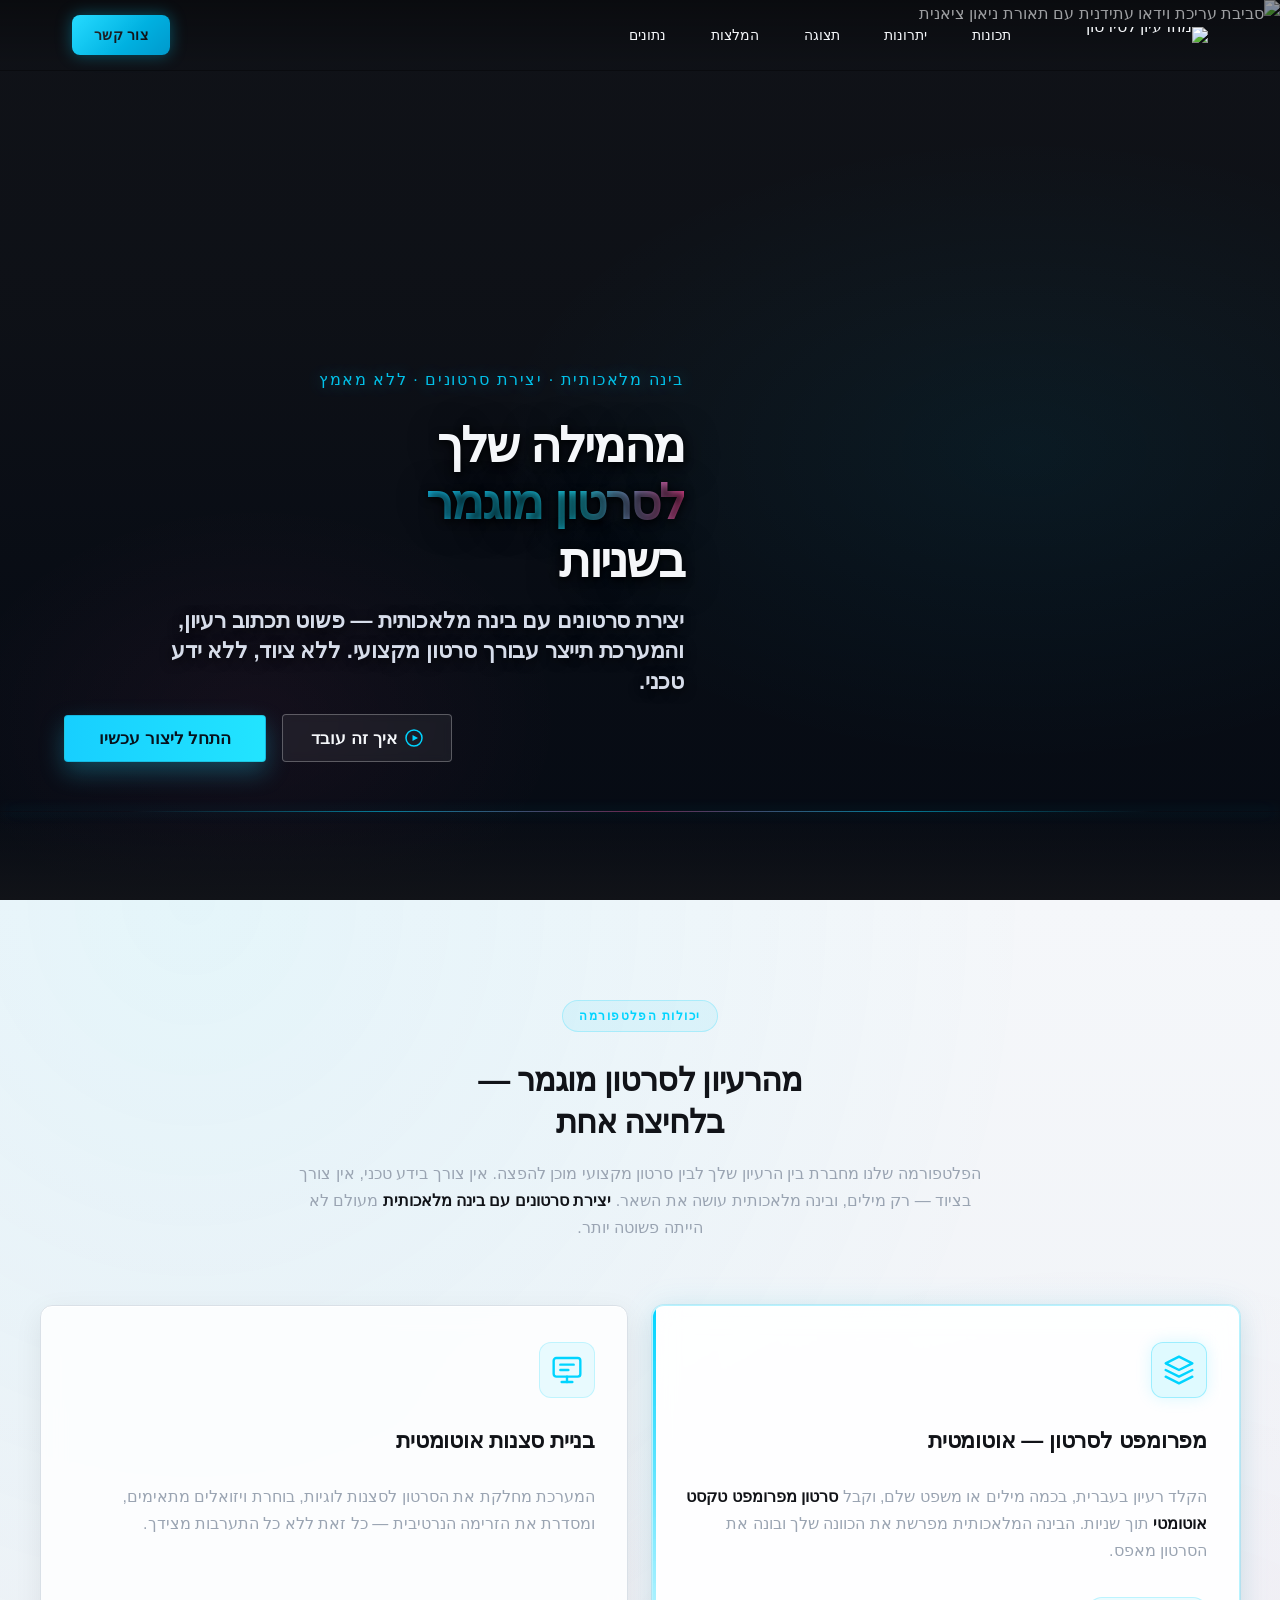
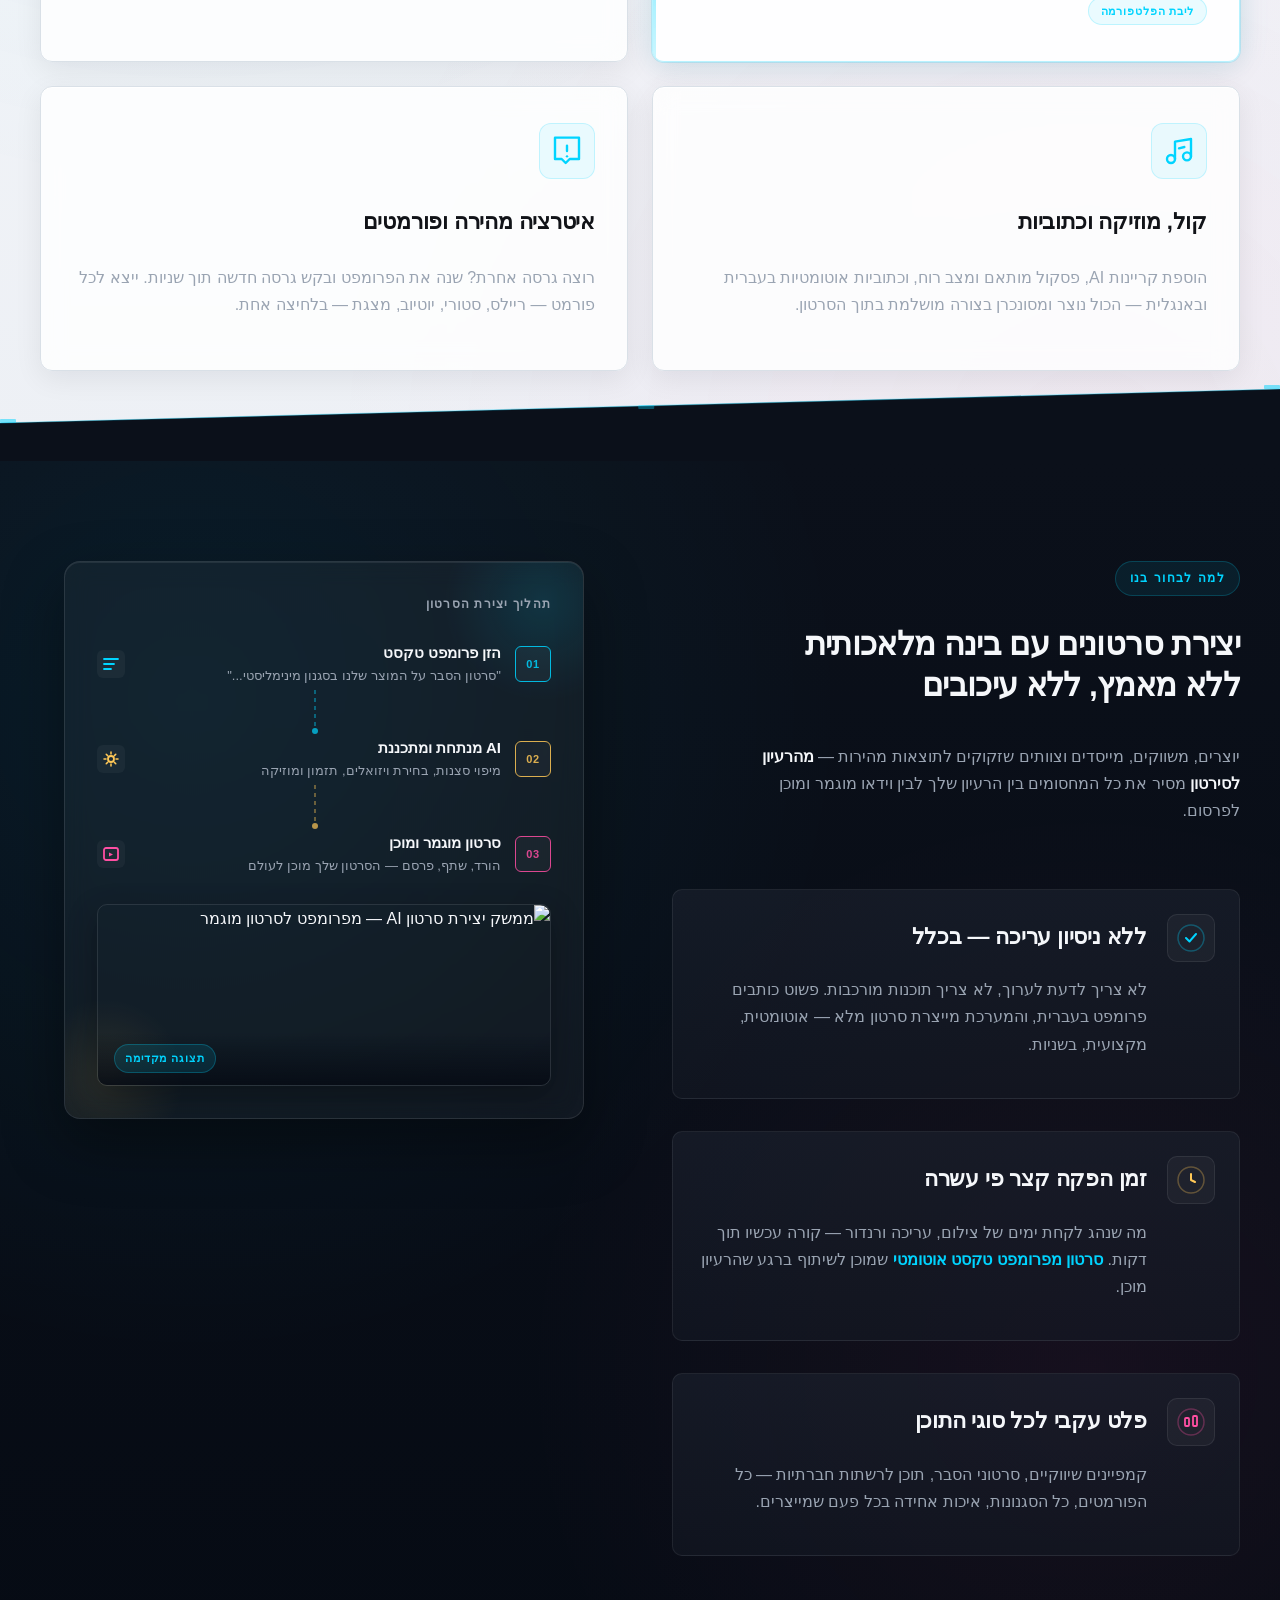
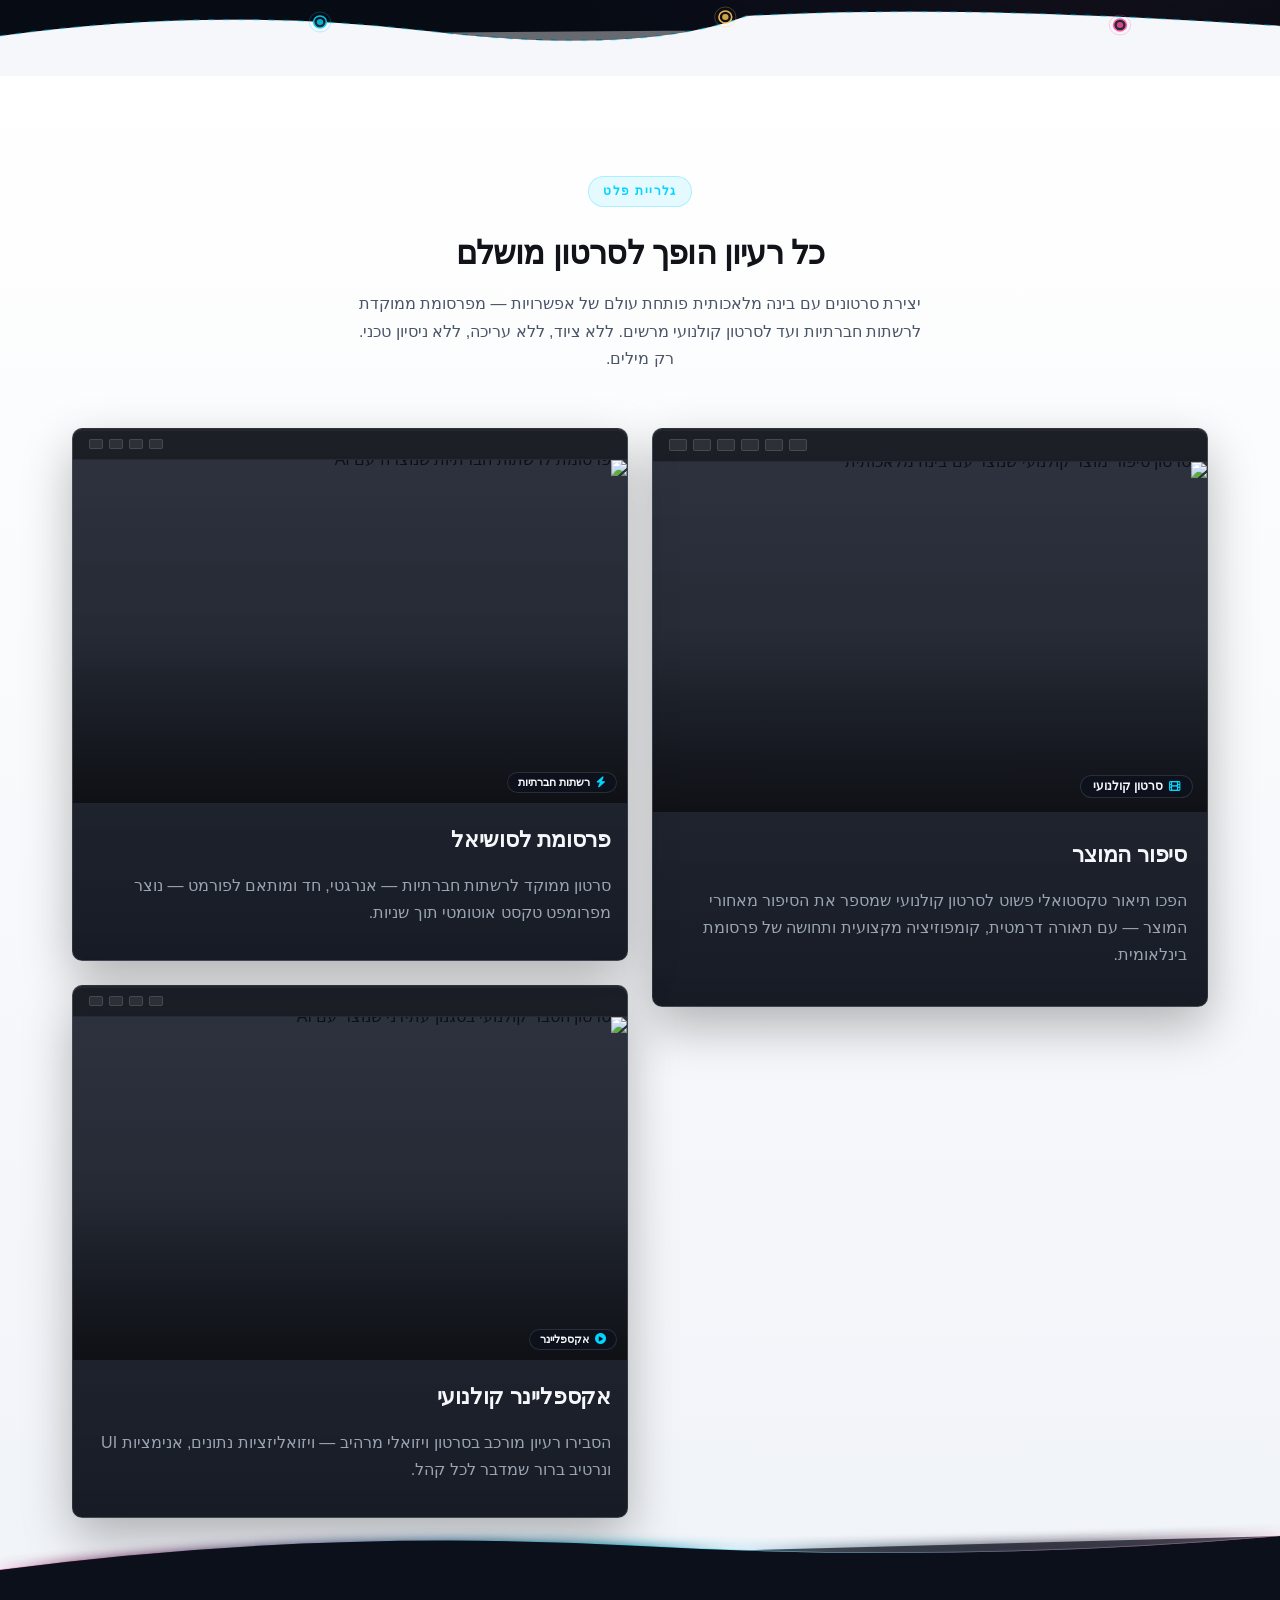
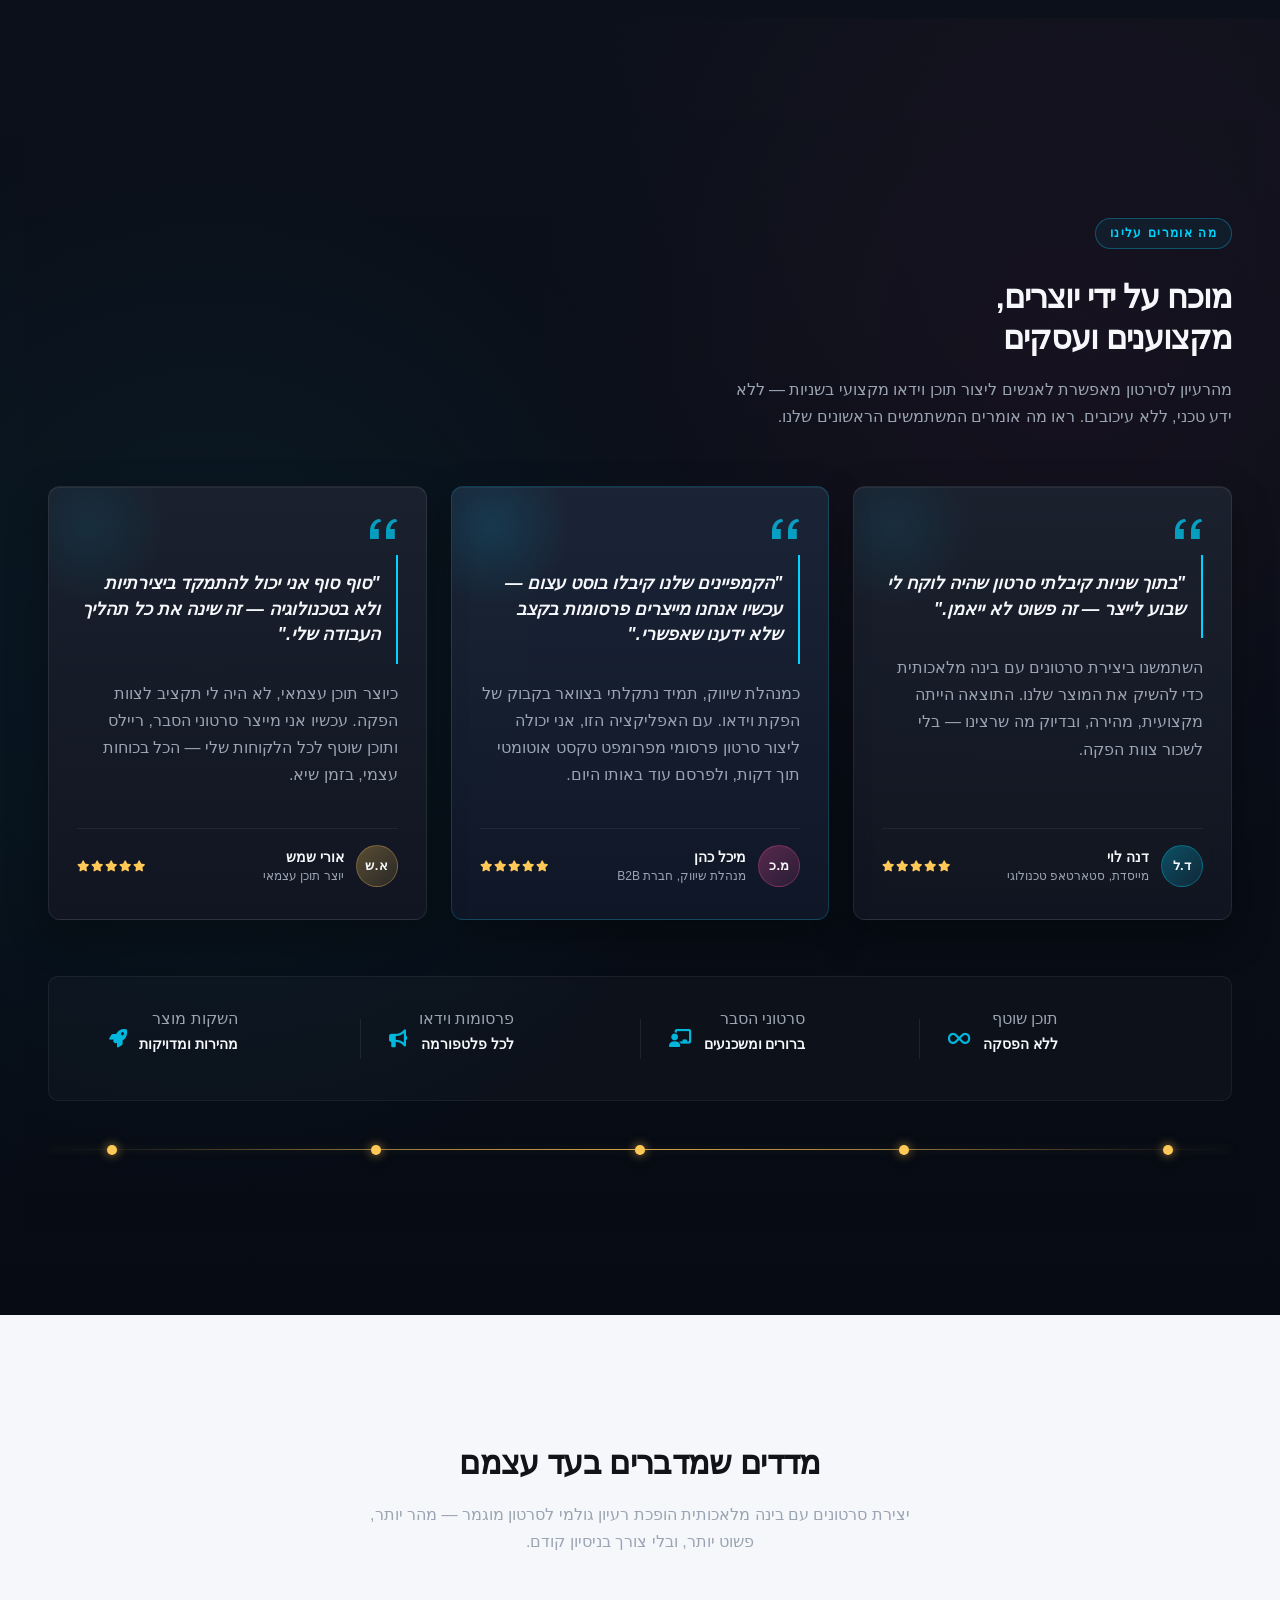
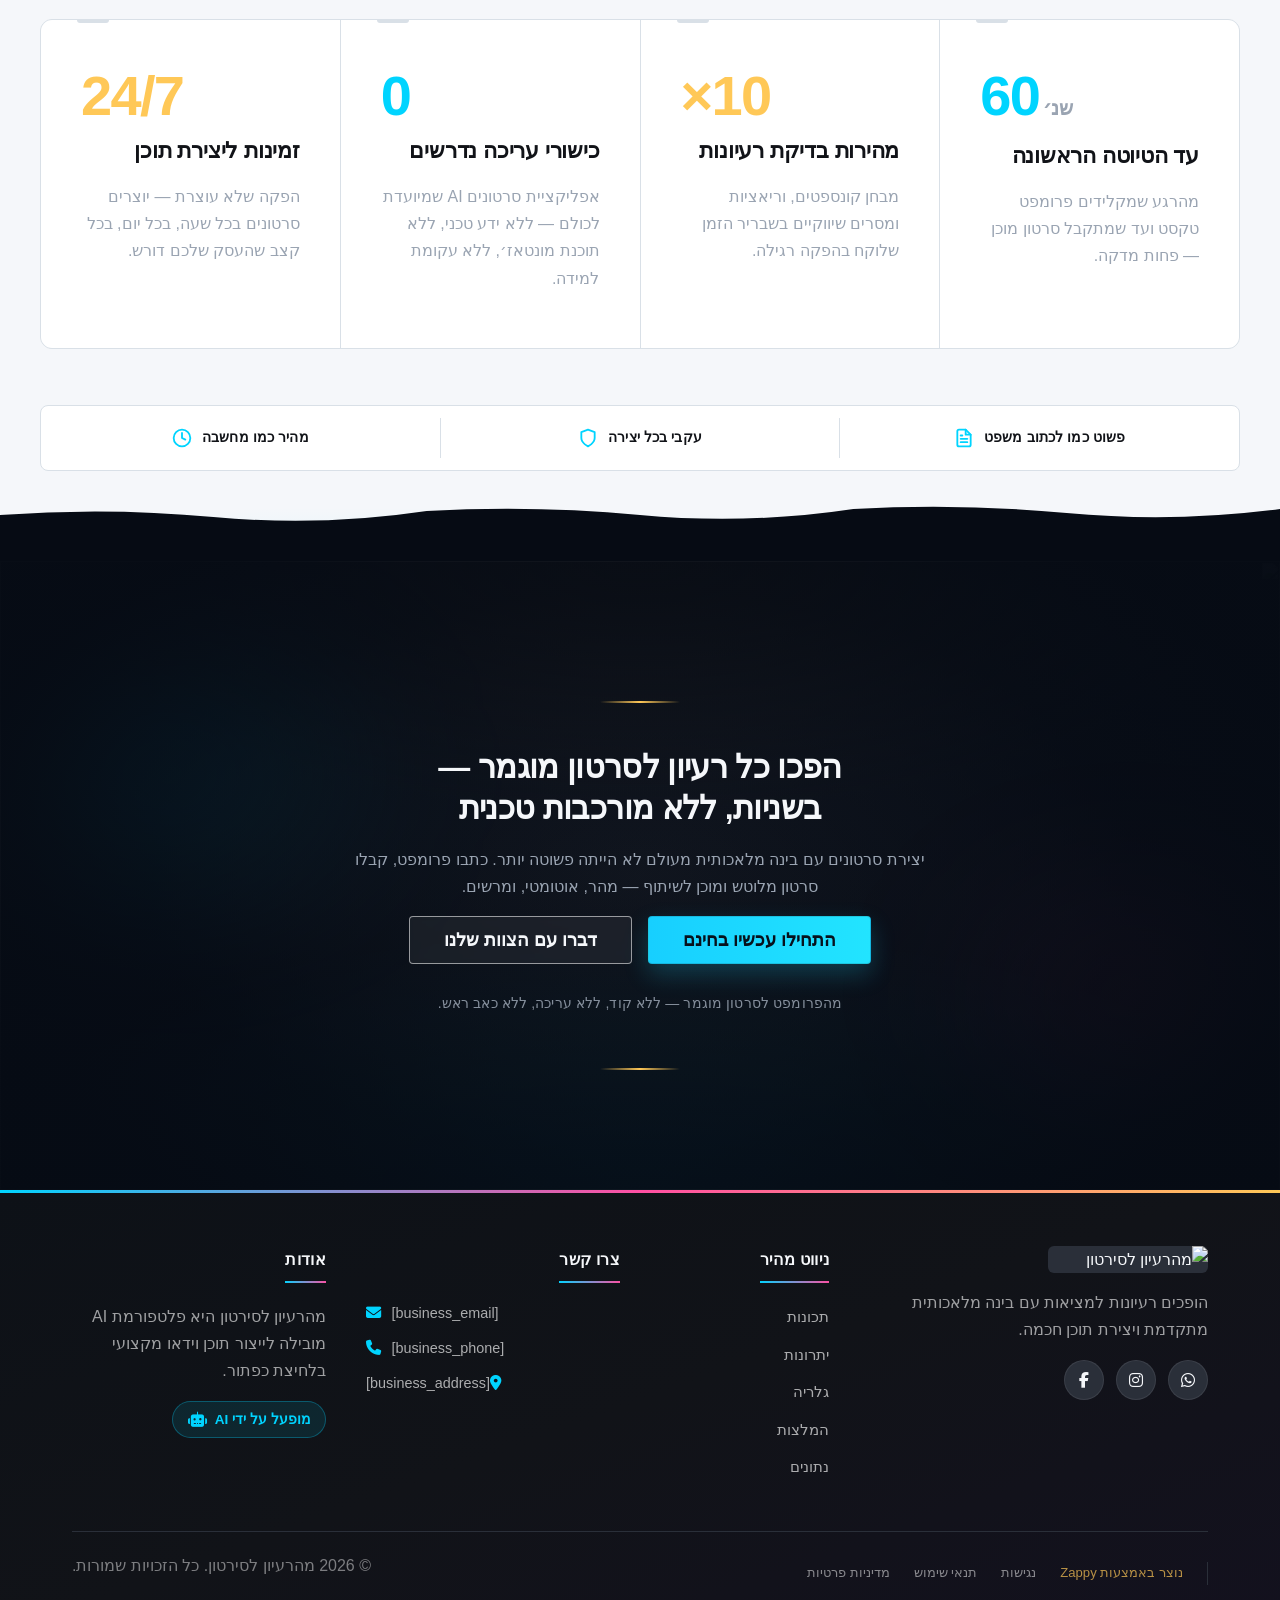
==== index.html @ eca5d00a "Initial website commit" ====
<!DOCTYPE html>
<html lang="he" dir="rtl">
<head>
    <meta charset="UTF-8">
    <meta name="viewport" content="width=device-width, initial-scale=1.0">
    <meta name="robots" content="index, follow">
    <title>יצירת סרטונים עם בינה מלאכותית — מהרעיון לסירטון</title>
    <meta name="description" content="An AI-powered video generation application that allows users to simply type a text prompt and receive a fully generated video. The app bridges the gap between c">
    <meta name="keywords" content="יצירת סרטונים עם בינה מלאכותית, סרטון מפרומפט טקסט אוטומטי, אפליקציית סרטונים AI, כיצד ליצור סרטון עם AI בעברית">
    
    <!-- Favicons -->
    <link rel="icon" type="image/x-icon" href="/assets/favicon.ico">
    <link rel="icon" type="image/png" sizes="16x16" href="/assets/favicon-16x16.png">
    <link rel="icon" type="image/png" sizes="32x32" href="/assets/favicon-32x32.png">
    <link rel="icon" type="image/png" sizes="48x48" href="/assets/favicon-48x48.png">
    <link rel="icon" type="image/png" sizes="192x192" href="/assets/favicon-192x192.png">
    <link rel="icon" type="image/png" sizes="512x512" href="/assets/favicon-512x512.png">
    <link rel="apple-touch-icon" href="/assets/apple-touch-icon.png">
    <!-- Zappy Analytics -->
<script>
(function() {
  'use strict';
  
  // Configuration
  var config = {
    websiteId: '71a5ba24-b3b0-4b45-8fdc-f8daaeac8cdf',
    apiUrl: 'https://api.zappy5.com/api/analytics/track',
    sessionDuration: 30 * 60 * 1000, // 30 minutes
    visitorDuration: 30 * 24 * 60 * 60 * 1000, // 30 days
    trackPageViews: true,
    trackClicks: true,
    trackFormSubmissions: true
  };
  
  // Generate or retrieve persistent visitor ID (30 days)
  function getVisitorId() {
    var visitorKey = 'zappy_visitor_' + config.websiteId;
    var visitor = null;
    
    try {
      visitor = localStorage.getItem(visitorKey);
      if (visitor) {
        var visitorData = JSON.parse(visitor);
        var now = Date.now();
        
        // Check if visitor ID is still valid (30 days)
        if (now - visitorData.created < config.visitorDuration) {
          // Update last seen timestamp
          visitorData.lastSeen = now;
          localStorage.setItem(visitorKey, JSON.stringify(visitorData));
          return visitorData.id;
        }
      }
    } catch (e) {
      console.warn('Zappy Analytics: LocalStorage not available');
    }
    
    // Generate new visitor ID
    var newVisitorId = 'zv_' + Date.now() + '_' + Math.random().toString(36).substr(2, 9);
    
    try {
      localStorage.setItem(visitorKey, JSON.stringify({
        id: newVisitorId,
        created: Date.now(),
        lastSeen: Date.now()
      }));
    } catch (e) {
      // Continue without local storage
    }
    
    return newVisitorId;
  }
  
  // Generate or retrieve session ID (30 minutes)
  function getSessionId() {
    var sessionKey = 'zappy_session_' + config.websiteId;
    var session = null;
    
    try {
      session = sessionStorage.getItem(sessionKey);
      if (session) {
        var sessionData = JSON.parse(session);
        var now = Date.now();
        
        // Check if session is still valid
        if (now - sessionData.timestamp < config.sessionDuration) {
          // Update timestamp
          sessionData.timestamp = now;
          sessionStorage.setItem(sessionKey, JSON.stringify(sessionData));
          return sessionData.id;
        }
      }
    } catch (e) {
      console.warn('Zappy Analytics: SessionStorage not available');
    }
    
    // Generate new session ID
    var newSessionId = 'zs_' + Date.now() + '_' + Math.random().toString(36).substr(2, 9);
    
    try {
      sessionStorage.setItem(sessionKey, JSON.stringify({
        id: newSessionId,
        timestamp: Date.now()
      }));
    } catch (e) {
      // Continue without session storage
    }
    
    return newSessionId;
  }
  
  var visitorId = getVisitorId();
  var sessionId = getSessionId();
  
  // Track an event
  function trackEvent(eventType, data) {
    data = data || {};
    
    var eventData = {
      website_id: config.websiteId,
      event_type: eventType,
      page_path: window.location.pathname,
      referrer: document.referrer || 'direct',
      visitor_id: visitorId,
      session_id: sessionId,
      metadata: data
    };
    
    // Use sendBeacon if available (better for page unload events)
    if (navigator.sendBeacon) {
      var blob = new Blob([JSON.stringify(eventData)], { type: 'application/json' });
      navigator.sendBeacon(config.apiUrl, blob);
    } else {
      // Fallback to fetch
      fetch(config.apiUrl, {
        method: 'POST',
        headers: {
          'Content-Type': 'application/json'
        },
        body: JSON.stringify(eventData),
        keepalive: true
      }).catch(function(error) {
        console.warn('Zappy Analytics: Failed to track event', error);
      });
    }
  }
  
  // Track page view
  if (config.trackPageViews) {
    trackEvent('pageview', {
      title: document.title,
      url: window.location.href
    });
  }
  
  // Track clicks on important elements
  if (config.trackClicks) {
    document.addEventListener('click', function(e) {
      var target = e.target;
      
      // Track button clicks (counted as actions)
      if (target.tagName === 'BUTTON' || target.closest('button')) {
        var button = target.tagName === 'BUTTON' ? target : target.closest('button');
        trackEvent('click', {
          element: 'button',
          text: button.textContent.trim().substring(0, 100),
          id: button.id || null,
          class: button.className || null
        });
      }
      
      // Track link clicks (navigation - not counted as actions)
      else if (target.tagName === 'A' || target.closest('a')) {
        var link = target.tagName === 'A' ? target : target.closest('a');
        trackEvent('navigation', {
          element: 'link',
          text: link.textContent.trim().substring(0, 100),
          href: link.href,
          external: link.hostname !== window.location.hostname
        });
      }
    }, true);
  }
  
  // Track form submissions
  if (config.trackFormSubmissions) {
    document.addEventListener('submit', function(e) {
      var form = e.target;
      
      trackEvent('form_submit', {
        form_id: form.id || null,
        form_name: form.name || null,
        form_action: form.action || null,
        form_method: form.method || 'GET'
      });
    }, true);
  }
  
  // Track time on page (send on page unload)
  var pageLoadTime = Date.now();
  
  window.addEventListener('beforeunload', function() {
    var timeOnPage = Math.floor((Date.now() - pageLoadTime) / 1000); // in seconds
    
    trackEvent('page_unload', {
      time_on_page: timeOnPage,
      page_path: window.location.pathname
    });
  });
  
  // Expose tracking function globally for custom events
  window.zappyAnalytics = {
    track: trackEvent,
    getVisitorId: function() { return visitorId; },
    getSessionId: function() { return sessionId; }
  };
  
})();
</script>
<!-- End Zappy Analytics -->
    <meta property="og:title" content="יצירת סרטונים עם בינה מלאכותית — מהרעיון לסירטון">
  <meta property="og:description" content="An AI-powered video generation application that allows users to simply type a text prompt and receive a fully generated video. The app bridges the gap between c">
  <meta property="og:type" content="website">
  <meta property="og:locale" content="he_IL">
  
  <meta name="twitter:card" content="summary_large_image">
  <meta name="twitter:title" content="יצירת סרטונים עם בינה מלאכותית — מהרעיון לסירטון">
  <meta name="twitter:description" content="An AI-powered video generation application that allows users to simply type a text prompt and receive a fully generated video. The app bridges the gap between c">
  
  <link rel="stylesheet" href="https://cdnjs.cloudflare.com/ajax/libs/font-awesome/6.4.0/css/all.min.css">

    <!-- Favicons -->
    <link rel="icon" type="image/x-icon" href="/assets/favicon.ico">
    <link rel="icon" type="image/png" sizes="16x16" href="/assets/favicon-16x16.png">
    <link rel="icon" type="image/png" sizes="32x32" href="/assets/favicon-32x32.png">
    <link rel="icon" type="image/png" sizes="48x48" href="/assets/favicon-48x48.png">
    <link rel="icon" type="image/png" sizes="192x192" href="/assets/favicon-192x192.png">
    <link rel="icon" type="image/png" sizes="512x512" href="/assets/favicon-512x512.png">
    <link rel="apple-touch-icon" href="/assets/apple-touch-icon.png">
    <!-- Cookie Consent -->
    <link rel="stylesheet" href="https://cdn.jsdelivr.net/npm/vanilla-cookieconsent@3/dist/cookieconsent.css">
    <script src="https://cdn.jsdelivr.net/npm/vanilla-cookieconsent@3/dist/cookieconsent.umd.js"></script>
    <!-- Mickidum Accessibility Toolbar -->
    <script src="https://cdn.jsdelivr.net/gh/mickidum/acc_toolbar/acctoolbar/acctoolbar.min.js"></script>
    <link rel="stylesheet" href="/styles.css">

    <style id="zappy-dropdown-submenu-styles">
      /* ========== DESKTOP DROPDOWN SUBMENU STYLES ========== */
      /* Base styles for dropdown submenus - parent must be positioned */
      .nav-menu li:has(.sub-menu), nav li:has(.sub-menu), .navbar li:has(.sub-menu), #navMenu li:has(.sub-menu) { position: relative; }
      /* Submenu base - hidden by default */
      .nav-menu .sub-menu, nav .sub-menu, .navbar .sub-menu, #navMenu .sub-menu { display: block !important; position: absolute !important; top: 100%; left: 0; min-width: 220px; background: white; border-radius: 8px; box-shadow: 0 8px 25px rgba(0,0,0,0.15); padding: 8px 0; opacity: 0; visibility: hidden; transform: translateY(10px); transition: all 0.3s ease; z-index: 1000; list-style: none; pointer-events: none; }
      /* CRITICAL: Desktop hover styles to show dropdown */
      .nav-menu li:hover > .sub-menu, nav li:hover > .sub-menu, .navbar li:hover > .sub-menu, #navMenu li:hover > .sub-menu { opacity: 1 !important; visibility: visible !important; transform: translateY(0) !important; pointer-events: auto !important; }
      /* Submenu item styling */
      .sub-menu li { list-style: none; margin: 0; padding: 0; }
      .sub-menu a { display: block !important; padding: 10px 16px !important; color: var(--text-dark, #333) !important; font-weight: 500; text-decoration: none; white-space: nowrap; transition: background-color 0.2s; }
      .sub-menu a:hover { background-color: #f5f5f5; }
      /* RTL (Hebrew/Arabic) dropdown positioning */
      [dir="rtl"] .nav-menu .sub-menu, [dir="rtl"] nav .sub-menu, [dir="rtl"] .navbar .sub-menu, html[lang="he"] .nav-menu .sub-menu, html[lang="he"] nav .sub-menu, html[lang="he"] .navbar .sub-menu, html[lang="ar"] .nav-menu .sub-menu, html[lang="ar"] nav .sub-menu, html[lang="ar"] .navbar .sub-menu { left: auto !important; right: 0 !important; }
      /* Hide empty dropdown menus */
      .sub-menu:empty, .sub-menu:not(:has(li:not(.zappy-hidden-menu-item))), .sub-menu:not(:has(li)) { display: none !important; opacity: 0 !important; visibility: hidden !important; pointer-events: none !important; }
      /* Desktop: show submenu on Menu Group hover */
      li:has(.menu-group-title):hover > .sub-menu { opacity: 1 !important; visibility: visible !important; transform: translateY(0) !important; pointer-events: auto !important; }
      /* Menu Group title styling */
      .nav-menu > li > .menu-group-title, #navMenu > li > .menu-group-title { display: inline-block; padding: 0.5rem 1rem; cursor: default; user-select: none; }
      
      /* ========== MOBILE SUBMENU STYLES ========== */
      @media (max-width: 768px) {
        .nav-menu .sub-menu, nav .sub-menu, .navbar .sub-menu, #navMenu .sub-menu { position: static !important; transform: none !important; box-shadow: none !important; background: transparent !important; max-height: 0; overflow: hidden; opacity: 0; visibility: hidden; transition: max-height 0.3s ease, opacity 0.3s ease; padding: 0 !important; border-radius: 0 !important; }
        .sub-menu.mobile-expanded { max-height: 500px !important; opacity: 1 !important; visibility: visible !important; padding: 8px 0 8px 16px !important; }
        [dir="rtl"] .sub-menu.mobile-expanded, html[lang="he"] .sub-menu.mobile-expanded { padding: 8px 16px 8px 0 !important; }
        /* Disable hover behavior on mobile */
        .nav-menu li:hover > .sub-menu, nav li:hover > .sub-menu, .navbar li:hover > .sub-menu, #navMenu li:hover > .sub-menu { opacity: 0; visibility: hidden; pointer-events: none; }
        .nav-menu li > .sub-menu.mobile-expanded, nav li > .sub-menu.mobile-expanded, .navbar li > .sub-menu.mobile-expanded, #navMenu li > .sub-menu.mobile-expanded { opacity: 1 !important; visibility: visible !important; pointer-events: auto !important; }
        .nav-menu li:has(.sub-menu), nav li:has(.sub-menu), .navbar li:has(.sub-menu), #navMenu li:has(.sub-menu) { display: flex !important; flex-wrap: wrap !important; align-items: center !important; position: relative !important; min-height: 44px !important; }
        .nav-menu li:has(.sub-menu) > a, nav li:has(.sub-menu) > a, .navbar li:has(.sub-menu) > a, #navMenu li:has(.sub-menu) > a { flex: 1 !important; min-width: 0 !important; }
        .nav-menu li:has(.sub-menu) > .menu-group-title, nav li:has(.sub-menu) > .menu-group-title, .navbar li:has(.sub-menu) > .menu-group-title, #navMenu li:has(.sub-menu) > .menu-group-title { flex: 1 !important; min-width: 0 !important; padding: 0 !important; line-height: inherit !important; }
        .nav-menu li:has(.sub-menu) > .sub-menu, nav li:has(.sub-menu) > .sub-menu, .navbar li:has(.sub-menu) > .sub-menu, #navMenu li:has(.sub-menu) > .sub-menu { flex-basis: 100% !important; width: 100% !important; }
        .nav-menu li:has(.sub-menu) > a [class*="chevron"], .nav-menu li:has(.sub-menu) > a [class*="arrow"], .nav-menu li:has(.sub-menu) > a .fa-chevron-down, .nav-menu li:has(.sub-menu) > a .fa-angle-down, nav li:has(.sub-menu) > a [class*="chevron"], nav li:has(.sub-menu) > a [class*="arrow"], #navMenu li:has(.sub-menu) > a [class*="chevron"], #navMenu li:has(.sub-menu) > a [class*="arrow"] { display: none !important; visibility: hidden !important; }
        .mobile-submenu-toggle { display: flex !important; align-items: center !important; justify-content: center !important; width: 44px !important; height: auto !important; background: transparent !important; border: none !important; cursor: pointer !important; color: var(--text-light) !important; position: static !important; flex-shrink: 0 !important; align-self: stretch !important; z-index: 2 !important; padding: 0 !important; margin: 0 !important; }
        .mobile-submenu-toggle::after { content: '' !important; width: 0 !important; height: 0 !important; border-left: 6px solid transparent !important; border-right: 6px solid transparent !important; border-top: 7px solid currentColor !important; transition: transform 0.3s ease !important; }
        .mobile-submenu-toggle.expanded::after { transform: rotate(180deg) !important; }
        .sub-menu a { padding: 10px 0 !important; display: block !important; color: var(--text-light) !important; }
        .navbar .sub-menu li a, nav.navbar .sub-menu li a, .zappy-products-dropdown .sub-menu a { color: var(--text-light) !important; }
      }
      @media (min-width: 769px) { .mobile-submenu-toggle { display: none !important; } }
    </style>

    <style id="mobile-lang-menu-deployed-css">
    @media (max-width: 768px) {
      .lang-switcher,
      .nav-cta-container .lang-switcher,
      .nav-container .lang-switcher,
      .navbar .lang-switcher,
      .navbar .nav-cta-container .lang-switcher,
      .nav-icons-left .lang-switcher,
      .nav-ecommerce-icons .lang-switcher { display: none !important; }
      .mobile-lang-menu { width: 100%; border-top: 1px solid rgba(128,128,128,0.2); padding: 8px 0 0 0; margin-top: 8px; }
      .mobile-lang-toggle { display: flex !important; align-items: center; justify-content: space-between; width: 100%; padding: 12px 16px; background: none; border: none; cursor: pointer; font-size: 15px; color: inherit; font-family: inherit; }
      .mobile-lang-toggle::after { content: ''; display: inline-block; width: 8px; height: 8px; border-right: 2px solid currentColor; border-bottom: 2px solid currentColor; transform: rotate(45deg); transition: transform 0.3s ease; margin-left: 8px; }
      .mobile-lang-toggle.expanded::after { transform: rotate(-135deg); }
      .mobile-lang-options { max-height: 0; overflow: hidden; transition: max-height 0.3s ease; }
      .mobile-lang-options.expanded { max-height: 300px; }
      .mobile-lang-option { display: flex !important; align-items: center; gap: 10px; padding: 10px 24px; text-decoration: none; color: inherit; font-size: 14px; font-family: inherit; }
      .mobile-lang-option:hover { background: rgba(128,128,128,0.1); }
      .mobile-lang-option.active { font-weight: 600; opacity: 0.7; pointer-events: none; }
      .mobile-lang-option img { width: 20px; height: 20px; border-radius: 50%; }
    }
    @media (min-width: 769px) {
      .mobile-lang-menu { display: none !important; }
    }
    </style>

    <style id="zappy-widget-visibility">
      #mic-access-tool-general-button, .mic-access-tool-general-button,
      #mic-init-access-tool .mic-access-tool-general-button, #mic-init-access-tool #mic-access-tool-general-button,
      ._access-icon, #mic-access-tool-box, .mic-access-tool-box,
      #mic-init-access-tool #mic-access-tool-box, div[id*="mic-access-tool-box"], ._access-menu {
        display: none !important; visibility: hidden !important; opacity: 0 !important; pointer-events: none !important;
      }
    </style>
</head>
<body>

  <nav class="navbar" dir="rtl">
  <button class="mobile-toggle" id="mobileToggle" aria-label="Menu">
    <svg class="hamburger-icon" width="24" height="24" viewbox="0 0 24 24" fill="none">
      <path d="M3 12h18M3 6h18M3 18h18" stroke="currentColor" stroke-width="2" stroke-linecap="round"></path>
    </svg>
    <svg class="close-icon" width="24" height="24" viewbox="0 0 24 24" fill="none" style="display: none;">
      <path d="M18 6L6 18M6 6l12 12" stroke="currentColor" stroke-width="2" stroke-linecap="round"></path>
    </svg>
  </button>

  <button class="phone-header-btn" data-phone="[business_phone]" aria-label="Call">
    <svg width="20" height="20" viewbox="0 0 24 24" fill="currentColor">
      <path d="M22 16.92v3a2 2 0 0 1-2.18 2 19.79 19.79 0 0 1-8.63-3.07 19.5 19.5 0 0 1-6-6 19.79 19.79 0 0 1-3.07-8.67A2 2 0 0 1 4.11 2h3a2 2 0 0 1 2 1.72 12.84 12.84 0 0 0 .7 2.81 2 2 0 0 1-.45 2.11L8.09 9.91a16 16 0 0 0 6 6l1.27-1.27a2 2 0 0 1 2.11-.45 12.84 12.84 0 0 0 2.81.7A2 2 0 0 1 22 16.92z"></path>
    </svg>
  </button>

  <div class="nav-container">
    <div class="nav-right-group"><div class="nav-brand">
      <a href="/" class="logo-link">
        <img src="/assets/business-logo.webp" alt="מהרעיון לסירטון" class="logo">
      </a>
    </div><ul class="nav-menu" id="navMenu"><li><a href="#features">תכונות</a></li><li><a href="#benefits">יתרונות</a></li><li><a href="#showcase">תצוגה</a></li><li><a href="#testimonials">המלצות</a></li><li><a href="#stats">נתונים</a></li></ul></div>

    

    <div class="nav-cta-container">
      <a href="#cta" class="nav-cta-btn">צור קשר</a>
    </div>
  </div>
</nav>
<script>

// Navbar Mobile Menu Toggle and Contrast Fix
(function() {
  // Use 'load' event instead of 'DOMContentLoaded' to ensure we run AFTER all other scripts
  window.addEventListener('load', function() {
    
    // FIX MOBILE BUTTON CONTRAST
    // Detect navbar background color and apply contrasting color to mobile buttons
    const navbar = document.querySelector('.navbar, nav, header');
    if (!navbar) {
      console.log('[Navbar] Navbar element not found');
      return;
    }
    
    // DECLARE VARIABLES EARLY to avoid Temporal Dead Zone errors
    // These are used in multiple places below
    let mobileToggle = document.getElementById('mobileToggle') ||
                       document.querySelector('.mobile-toggle') ||
                       document.querySelector('.hamburger') ||
                       document.querySelector('.hamburger-menu') ||
                       document.querySelector('.menu-toggle') ||
                       document.querySelector('.burger-menu') ||
                       document.querySelector('[aria-label="Menu"]') ||
                       document.querySelector('[aria-label="תפריט"]');
    
    const phoneBtn = document.querySelector('.phone-header-btn');
    
    const computedStyle = window.getComputedStyle(navbar);
    let bgColor = computedStyle.backgroundColor;
    
    console.log('[Navbar] Initial navbar background:', bgColor);
    
    // Check if background is transparent or rgba with 0 alpha
    const isTransparent = bgColor === 'transparent' || 
                         bgColor === 'rgba(0, 0, 0, 0)' ||
                         (bgColor.startsWith('rgba') && bgColor.includes(', 0)'));
    
    if (isTransparent) {
      // Check for background-image or gradient
      const bgImage = computedStyle.backgroundImage;
      if (bgImage && bgImage !== 'none') {
        console.log('[Navbar] Navbar has background image/gradient, using dark text');
        bgColor = 'rgb(240, 240, 240)'; // Assume light background
      } else {
        // Transparent navbar - check body background
        const bodyBg = window.getComputedStyle(document.body).backgroundColor;
        console.log('[Navbar] Navbar transparent, using body background:', bodyBg);
        bgColor = bodyBg;
      }
    }
    
    // Calculate luminance to determine if background is light or dark
    const rgb = bgColor.match(/\d+/g);
    if (rgb && rgb.length >= 3) {
      const r = parseInt(rgb[0]);
      const g = parseInt(rgb[1]);
      const b = parseInt(rgb[2]);
      const luminance = (0.299 * r + 0.587 * g + 0.114 * b) / 255;
      
      // Mobile button colors are set by Claude's AI-generated CSS (same as .nav-menu a)
      // No dynamic color overrides needed - colors come from the generated navbar CSS
      console.log('[Navbar] Mobile button colors preserved from Claude CSS (luminance:', luminance.toFixed(2) + ')');
      
      // FIX ICON SIZES - Ensure SVGs are properly sized and visible
      // INJECT CRITICAL CSS TO OVERRIDE ANY CONFLICTING RULES
      const criticalCSS = document.createElement('style');
      criticalCSS.id = 'zappy-mobile-nav-fix';
      const htmlLang = document.documentElement.lang || 'en';
      const htmlDir = document.documentElement.dir || 'ltr';
      // Check both dir attribute AND lang for RTL detection
      // dir="rtl" is the most reliable indicator
      const isRTL = htmlDir === 'rtl' || htmlLang === 'he' || htmlLang === 'ar';
      
      criticalCSS.textContent = `
        /* Hide mobile buttons on desktop, show only on mobile */
        @media (min-width: 769px) {
          .mobile-toggle,
          .phone-header-btn {
            display: none !important;
          }
        }
        
        /* Show and position mobile buttons correctly on mobile */
        @media (max-width: 768px) {
          .mobile-toggle,
          .phone-header-btn {
            position: absolute !important;
            top: 50% !important;
            transform: translateY(-50%) !important;
            z-index: 1001 !important;
            display: flex !important;
            align-items: center !important;
            justify-content: center !important;
            width: 36px !important;
            height: 36px !important;
            border-radius: 50% !important;
            border: none !important;
            cursor: pointer !important;
            padding: 6px !important;
            background: none !important;
            color: var(--nav-text, var(--text-light)) !important;
          }
          
          /* LTR positioning (default): hamburger LEFT, phone RIGHT */
          html:not([dir="rtl"]):not([lang="he"]):not([lang="ar"]) .mobile-toggle,
          html[dir="ltr"] .mobile-toggle {
            left: 12px !important;
            right: auto !important;
          }
          html:not([dir="rtl"]):not([lang="he"]):not([lang="ar"]) .phone-header-btn,
          html[dir="ltr"] .phone-header-btn {
            right: 12px !important;
            left: auto !important;
          }
          
          /* RTL positioning: hamburger RIGHT, phone LEFT */
          html[dir="rtl"] .mobile-toggle,
          html[lang="he"] .mobile-toggle,
          html[lang="ar"] .mobile-toggle {
            right: 12px !important;
            left: auto !important;
          }
          html[dir="rtl"] .phone-header-btn,
          html[lang="he"] .phone-header-btn,
          html[lang="ar"] .phone-header-btn {
            left: 12px !important;
            right: auto !important;
          }
          
          /* CRITICAL: Ensure nav-container has min-height on mobile */
          /* All children are positioned absolutely/fixed on mobile, so height:auto collapses to 0 */
          .nav-container {
            min-height: 70px !important;
            position: relative !important;
          }
          
          /* Ensure SVG icons are properly sized and inherit color */
          .mobile-toggle svg,
          .phone-header-btn svg {
            width: 24px !important;
            height: 24px !important;
            /* Don't force display - let JavaScript control hamburger/close toggle */
          }
          
          /* Reset nav-cta-container on mobile - remove desktop box-shadow/padding */
          /* that creates a visible ghost box when CTA button is hidden */
          .nav-cta-container {
            box-shadow: none !important;
            padding: 0 !important;
          }
          
          /* Hide nav-cta-container entirely on mobile when there's no lang-switcher */
          /* (only the CTA button is inside, and it's hidden on mobile) */
          .nav-cta-container:not(:has(.lang-switcher)) {
            display: none !important;
          }
          
          /* CRITICAL: Prevent hero image fade gradient from bleeding over headline text */
          /* The .image-fade-gradient has bottom: -30px (extends below parent) */
          /* On mobile stacked layout, this overlaps the h1 text below the image */
          .hero-image-column {
            overflow: hidden !important;
          }
          .image-fade-gradient {
            bottom: 0 !important;
          }
          
          /* Hide desktop language switcher on mobile - hamburger menu handles it */
          /* High specificity to override stored CSS */
          .lang-switcher,
          .nav-cta-container .lang-switcher,
          .nav-container .lang-switcher,
          .navbar .lang-switcher,
          .navbar .nav-cta-container .lang-switcher {
            display: none !important;
          }
        }
      `;
      
      // Remove existing fix if present and inject new one
      const existing = document.getElementById('zappy-mobile-nav-fix');
      if (existing) existing.remove();
      document.head.appendChild(criticalCSS);
      
      console.log('[Navbar] Critical CSS injected for mobile nav positioning');
      
      // ONLY apply inline positioning styles on mobile viewport
      // On desktop, the CSS handles hiding these buttons with display: none
      // Inline styles were breaking desktop layout by overriding CSS
      const isMobileViewport = window.innerWidth <= 768;
      
      if (mobileToggle) {
        // Icon sizing applies to all viewports for consistency
        const hamburgerIcon = mobileToggle.querySelector('.hamburger-icon');
        const closeIcon = mobileToggle.querySelector('.close-icon');
        
        if (hamburgerIcon) {
          hamburgerIcon.style.setProperty('width', '24px', 'important');
          hamburgerIcon.style.setProperty('height', '24px', 'important');
          hamburgerIcon.style.setProperty('display', 'block', 'important'); // Show hamburger by default
        }
        if (closeIcon) {
          closeIcon.style.setProperty('width', '24px', 'important');
          closeIcon.style.setProperty('height', '24px', 'important');
          closeIcon.style.setProperty('display', 'none', 'important'); // Hide close icon by default
        }
        
        // ONLY set positioning inline styles on mobile
        if (isMobileViewport) {
          mobileToggle.style.setProperty('position', 'absolute', 'important');
          mobileToggle.style.setProperty('top', '50%', 'important');
          mobileToggle.style.setProperty('transform', 'translateY(-50%)', 'important');
          mobileToggle.style.setProperty('z-index', '1001', 'important');
          
          // Clear any inline left/right so CSS can take over based on html[dir]
          mobileToggle.style.removeProperty('left');
          mobileToggle.style.removeProperty('right');
          
          console.log('[Navbar] Mobile toggle positioning applied (mobile viewport)');
        } else {
          // On desktop, clear any positioning styles to let CSS handle it
          mobileToggle.style.removeProperty('position');
          mobileToggle.style.removeProperty('top');
          mobileToggle.style.removeProperty('transform');
          mobileToggle.style.removeProperty('z-index');
          mobileToggle.style.removeProperty('left');
          mobileToggle.style.removeProperty('right');
          console.log('[Navbar] Desktop viewport - cleared mobile toggle inline positioning');
        }
      }
      
      if (phoneBtn) {
        // Icon sizing applies to all viewports
        const phoneIcon = phoneBtn.querySelector('svg');
        if (phoneIcon) {
          phoneIcon.style.width = '24px';
          phoneIcon.style.height = '24px';
          phoneIcon.setAttribute('width', '24');
          phoneIcon.setAttribute('height', '24');
        }
        
        // ONLY set positioning inline styles on mobile
        if (isMobileViewport) {
          phoneBtn.style.setProperty('position', 'absolute', 'important');
          phoneBtn.style.setProperty('top', '50%', 'important');
          phoneBtn.style.setProperty('transform', 'translateY(-50%)', 'important');
          phoneBtn.style.setProperty('z-index', '1001', 'important');
          
          // Clear any inline left/right so CSS can take over based on html[dir]
          phoneBtn.style.removeProperty('left');
          phoneBtn.style.removeProperty('right');
          
          console.log('[Navbar] Phone button positioning applied (mobile viewport)');
        } else {
          // On desktop, clear any positioning styles to let CSS handle it
          phoneBtn.style.removeProperty('position');
          phoneBtn.style.removeProperty('top');
          phoneBtn.style.removeProperty('transform');
          phoneBtn.style.removeProperty('z-index');
          phoneBtn.style.removeProperty('left');
          phoneBtn.style.removeProperty('right');
          console.log('[Navbar] Desktop viewport - cleared phone button inline positioning');
        }
      }
    } else {
      console.log('[Navbar] Could not parse background color:', bgColor);
    }
    
    // MOBILE MENU TOGGLE
    // Re-query in case DOM changed (mobileToggle already declared at top of function)
    mobileToggle = document.getElementById('mobileToggle') ||
                   document.querySelector('.mobile-toggle') ||
                   document.querySelector('.hamburger') ||
                   document.querySelector('.hamburger-menu') ||
                   document.querySelector('.menu-toggle') ||
                   document.querySelector('.burger-menu') ||
                   document.querySelector('[aria-label="Menu"]') ||
                   document.querySelector('[aria-label="תפריט"]');
    
    // EXPANDED SEARCH: Find nav menu by ID or class
    const navMenu = document.getElementById('navMenu') ||
                  document.querySelector('.nav-menu') ||
                  document.querySelector('.nav-links') ||
                  document.querySelector('nav ul:not(.submenu)');
    
    if (!mobileToggle || !navMenu) {
      console.log('[Navbar] Mobile toggle or menu not found:', { toggle: !!mobileToggle, menu: !!navMenu });
      return;
    }
    
    // Ensure navMenu has ID for CSS targeting
    if (!navMenu.id) {
      navMenu.id = 'navMenu';
    }
    
    console.log('[Navbar] Initializing mobile menu...');
    
    // Remove any existing event listeners by cloning the button
    const newToggle = mobileToggle.cloneNode(true);
    mobileToggle.parentNode.replaceChild(newToggle, mobileToggle);
    
    // Toggle menu on button click - use newToggle now
    newToggle.addEventListener('click', function(e) {
      e.preventDefault();
      e.stopPropagation();
      
      const hamburgerIcon = this.querySelector('.hamburger-icon');
      const closeIcon = this.querySelector('.close-icon');
      const isActive = navMenu.classList.contains('active');
      
      if (isActive) {
        // Close menu
        navMenu.classList.remove('active');
        if (hamburgerIcon) hamburgerIcon.style.setProperty('display', 'block', 'important');
        if (closeIcon) closeIcon.style.setProperty('display', 'none', 'important');
        document.body.style.overflow = '';
        console.log('[Navbar] Menu closed');
      } else {
        // Open menu
        navMenu.classList.add('active');
        if (hamburgerIcon) hamburgerIcon.style.setProperty('display', 'none', 'important');
        if (closeIcon) closeIcon.style.setProperty('display', 'block', 'important');
        document.body.style.overflow = 'hidden';
        console.log('[Navbar] Menu opened');
      }
    });
    
    // Close menu when clicking nav links (but NOT dropdown toggles)
    const navLinks = navMenu.querySelectorAll('a');
    navLinks.forEach(function(link) {
      link.addEventListener('click', function() {
        // Don't close if it's a dropdown child (unless it's a real navigation link)
        if (this.getAttribute('href') === '#') return;
        
        const hamburgerIcon = newToggle.querySelector('.hamburger-icon');
        const closeIcon = newToggle.querySelector('.close-icon');
        
        navMenu.classList.remove('active');
        if (hamburgerIcon) hamburgerIcon.style.setProperty('display', 'block', 'important');
        if (closeIcon) closeIcon.style.setProperty('display', 'none', 'important');
        document.body.style.overflow = '';
        console.log('[Navbar] Menu closed (link clicked)');
      });
    });
    
    // DROPDOWN MENU TOGGLE (for mobile and touch devices)
    var dropdownToggles = navMenu.querySelectorAll('.dropdown-toggle');
    dropdownToggles.forEach(function(toggle) {
      toggle.addEventListener('click', function(e) {
        e.preventDefault();
        e.stopPropagation();
        var parent = this.closest('.nav-dropdown');
        if (!parent) return;
        
        // Close other open dropdowns at the same level
        var siblings = parent.parentNode.querySelectorAll('.nav-dropdown.open');
        siblings.forEach(function(sib) {
          if (sib !== parent) sib.classList.remove('open');
        });
        
        parent.classList.toggle('open');
        console.log('[Navbar] Dropdown toggled:', parent.classList.contains('open') ? 'open' : 'closed');
      });
    });
    
    // Close dropdowns when clicking outside
    document.addEventListener('click', function(e) {
      if (!e.target.closest('.nav-dropdown')) {
        var openDropdowns = document.querySelectorAll('.nav-dropdown.open');
        openDropdowns.forEach(function(dd) { dd.classList.remove('open'); });
      }
    });
    
    console.log('[Navbar] Dropdown handlers initialized for ' + dropdownToggles.length + ' dropdowns');
    
    // Phone button functionality (phoneBtn already declared at top of function)
    if (phoneBtn) {
      phoneBtn.addEventListener('click', function() {
        // Get phone number from placeholder in page or use default
        const phoneLinks = document.querySelectorAll('a[href^="tel:"]');
        const phoneNumber = phoneLinks.length > 0 
          ? phoneLinks[0].getAttribute('href').replace('tel:', '')
          : '[business_phone]';
        
        window.location.href = 'tel:' + phoneNumber;
        console.log('[Navbar] Phone button clicked');
      });
    }
    
    console.log('[Navbar] Mobile menu initialized successfully');
    
    // === WHATSAPP BUTTON VISIBILITY FIX ===
    // Ensure WhatsApp floating button is hidden on desktop and visible on mobile
    // IMPORTANT: Only target the floating button by its class, NOT generic wa.me links
    const handleWhatsAppVisibility = function() {
      const whatsappBtn = document.querySelector('.whatsapp-float');
      if (whatsappBtn) {
        const isDesktop = window.innerWidth >= 769;
        if (isDesktop) {
          whatsappBtn.style.setProperty('display', 'none', 'important');
          whatsappBtn.style.setProperty('visibility', 'hidden', 'important');
          whatsappBtn.style.setProperty('opacity', '0', 'important');
          whatsappBtn.style.setProperty('pointer-events', 'none', 'important');
          console.log('[WhatsApp] Button hidden on desktop');
        } else {
          whatsappBtn.style.removeProperty('display');
          whatsappBtn.style.removeProperty('visibility');
          whatsappBtn.style.removeProperty('opacity');
          whatsappBtn.style.removeProperty('pointer-events');
          console.log('[WhatsApp] Button visible on mobile');
        }
      }
    };
    
    // Run on load
    handleWhatsAppVisibility();
    
    // Run on resize with debouncing
    let resizeTimer;
    window.addEventListener('resize', function() {
      clearTimeout(resizeTimer);
      resizeTimer = setTimeout(handleWhatsAppVisibility, 100);
    });
  });
})();

</script>
  
  <main>
    <section id="hero" class="index-hero-section" data-layout-spec="בית-hero" dir="rtl" data-hero-type="fullscreen-scrim">
  <!-- Background Image -->
  <div class="index-hero-bg">
    <img data-hero-bg="true" data-placeholder="index-hero-image-1" data-context="Cinematic ultra-wide dark futuristic AI video editing suite environment. A massive glowing video frame dominates the center with electric cyan rim lighting bleeding across dark matte surfaces. Subtle motion streaks and light trails suggest speed and generation. Deep blacks, moody shadows, faint magenta highlights on edges, and a premium editorial atmosphere. No people, no text, no UI chrome — pure environmental mood shot for an AI video generation app." width="1440" height="900" src="/assets/site-index-hero-image-1.webp" alt="סביבת עריכת וידאו עתידנית עם תאורת ניאון ציאנית">
  </div>

  <!-- Scrim Overlay -->
  <div class="index-hero-scrim" aria-hidden="true"></div>

  <!-- Content Overlay -->
  <div class="index-hero-content-wrap">
    <div class="index-hero-content">
      <p class="index-hero-eyebrow">בינה מלאכותית · יצירת סרטונים · ללא מאמץ</p>
      <h1 class="index-hero-h1">מהמילה שלך<br><span class="index-hero-gradient-text">לסרטון מוגמר</span><br>בשניות</h1>
      <h3 class="index-hero-subtitle">יצירת סרטונים עם בינה מלאכותית — פשוט תכתוב רעיון,<br class="index-hero-br"> והמערכת תייצר עבורך סרטון מקצועי. ללא ציוד, ללא ידע טכני.</h3>
      <div class="index-hero-ctas">
        <a href="#contact" class="btn-primary index-hero-btn-primary">התחל ליצור עכשיו</a>
        <a href="#how-it-works" class="btn-secondary index-hero-btn-secondary">
          <span class="index-hero-btn-icon" aria-hidden="true">
            <svg data-element-type="icon" data-icon-type="svg" width="18" height="18" viewbox="0 0 18 18" fill="none" xmlns="http://www.w3.org/2000/svg" style="display:inline-block;vertical-align:middle;">
              <circle cx="9" cy="9" r="8" stroke="currentColor" stroke-width="1.5"></circle>
              <polygon points="7.5,6 13,9 7.5,12" fill="currentColor"></polygon>
            </svg>
          </span>
          איך זה עובד
        </a>
      </div>
    </div>
  </div>

  <!-- Bottom Divider -->
  <div class="index-hero-divider-wrapper" aria-hidden="true">
    <div class="index-hero-luminous-line"></div>
    <svg data-no-icon-edit="true" aria-hidden="true" viewbox="0 0 1440 90" preserveaspectratio="none" xmlns="http://www.w3.org/2000/svg">
      <defs>
        <linearGradient id="heroFadeGrad" x1="0" y1="0" x2="0" y2="1">
          <stop offset="0%" stop-color="#111318" stop-opacity="0"></stop>
          <stop offset="100%" stop-color="#111318" stop-opacity="1"></stop>
        </linearGradient>
      </defs>
      <rect width="1440" height="90" fill="url(#heroFadeGrad)"></rect>
    </svg>
  </div>
</section>

<section id="features" class="index-features-section" data-layout-spec="בית-features" dir="rtl">
  <div class="index-features-container">
    <!-- Centered Intro Block -->
    <div class="index-features-intro">
      <span class="index-features-eyebrow">יכולות הפלטפורמה</span>
      <h2 class="index-features-h2">מהרעיון לסרטון מוגמר —<br>בלחיצה אחת</h2>
      <p class="index-features-lead">הפלטפורמה שלנו מחברת בין הרעיון שלך לבין סרטון מקצועי מוכן להפצה. אין צורך בידע טכני, אין צורך בציוד — רק מילים, ובינה מלאכותית עושה את השאר. <strong>יצירת סרטונים עם בינה מלאכותית</strong> מעולם לא הייתה פשוטה יותר.</p>
    </div>

    <!-- 2x2 Card Grid -->
    <div class="index-features-grid">

      <!-- Card 1 — Emphasized (spans wider glow) -->
      <article class="index-feature-card index-feature-card--accent">
        <div class="index-feature-card-icon-wrap">
          <svg data-element-type="icon" data-icon-type="svg" xmlns="http://www.w3.org/2000/svg" width="32" height="32" viewbox="0 0 24 24" fill="none" stroke="currentColor" stroke-width="1.8" stroke-linecap="round" stroke-linejoin="round" aria-hidden="true"><path d="M12 2L2 7l10 5 10-5-10-5z"></path><path d="M2 17l10 5 10-5"></path><path d="M2 12l10 5 10-5"></path></svg>
        </div>
        <div class="index-feature-card-content">
          <h3>מפרומפט לסרטון — אוטומטית</h3>
          <p>הקלד רעיון בעברית, בכמה מילים או משפט שלם, וקבל <em>סרטון מפרומפט טקסט אוטומטי</em> תוך שניות. הבינה המלאכותית מפרשת את הכוונה שלך ובונה את הסרטון מאפס.</p>
          <div class="index-feature-tag">ליבת הפלטפורמה</div>
        </div>
      </article>

      <!-- Card 2 -->
      <article class="index-feature-card">
        <div class="index-feature-card-icon-wrap">
          <svg data-element-type="icon" data-icon-type="svg" xmlns="http://www.w3.org/2000/svg" width="32" height="32" viewbox="0 0 24 24" fill="none" stroke="currentColor" stroke-width="1.8" stroke-linecap="round" stroke-linejoin="round" aria-hidden="true"><rect x="2" y="3" width="20" height="14" rx="2"></rect><path d="M8 21h8"></path><path d="M12 17v4"></path><path d="M7 8h10"></path><path d="M7 12h6"></path></svg>
        </div>
        <div class="index-feature-card-content">
          <h3>בניית סצנות אוטומטית</h3>
          <p>המערכת מחלקת את הסרטון לסצנות לוגיות, בוחרת ויזואלים מתאימים, ומסדרת את הזרימה הנרטיבית — כל זאת ללא כל התערבות מצידך.</p>
        </div>
      </article>

      <!-- Card 3 -->
      <article class="index-feature-card">
        <div class="index-feature-card-icon-wrap">
          <svg data-element-type="icon" data-icon-type="svg" xmlns="http://www.w3.org/2000/svg" width="32" height="32" viewbox="0 0 24 24" fill="none" stroke="currentColor" stroke-width="1.8" stroke-linecap="round" stroke-linejoin="round" aria-hidden="true"><path d="M9 18V5l12-2v13"></path><circle cx="6" cy="18" r="3"></circle><circle cx="18" cy="16" r="3"></circle><path d="M12 10l4-1"></path></svg>
        </div>
        <div class="index-feature-card-content">
          <h3>קול, מוזיקה וכתוביות</h3>
          <p>הוספת קריינות AI, פסקול מותאם ומצב רוח, וכתוביות אוטומטיות בעברית ובאנגלית — הכול נוצר ומסונכרן בצורה מושלמת בתוך הסרטון.</p>
        </div>
      </article>

      <!-- Card 4 -->
      <article class="index-feature-card">
        <div class="index-feature-card-icon-wrap">
          <svg data-element-type="icon" data-icon-type="svg" xmlns="http://www.w3.org/2000/svg" width="32" height="32" viewbox="0 0 24 24" fill="none" stroke="currentColor" stroke-width="1.8" stroke-linecap="round" stroke-linejoin="round" aria-hidden="true"><path d="M21 2H3v16h5l3 3 3-3h7V2z"></path><path d="M12 8v4"></path><path d="M12 16h.01"></path></svg>
        </div>
        <div class="index-feature-card-content">
          <h3>איטרציה מהירה ופורמטים</h3>
          <p>רוצה גרסה אחרת? שנה את הפרומפט ובקש גרסה חדשה תוך שניות. ייצא לכל פורמט — ריילס, סטורי, יוטיוב, מצגת — בלחיצה אחת.</p>
        </div>
      </article>

    </div>
  </div>

  <!-- Bottom angled clip-path divider into next dark section -->
  <div class="index-features-divider-wrapper">
    <svg data-no-icon-edit="true" aria-hidden="true" viewbox="0 0 1440 90" preserveaspectratio="none" xmlns="http://www.w3.org/2000/svg">
      <!-- Angled fill -->
      <path d="M0,90 L0,52 L1440,18 L1440,90 Z" fill="#0B101A"></path>
      <!-- Subtle cyan glow line -->
      <line x1="0" y1="52" x2="1440" y2="18" stroke="#00D4FF" stroke-width="1.2" stroke-opacity="0.35"></line>
      <!-- Frame-marker notches -->
      <rect x="0" y="48" width="18" height="4" rx="1" fill="#00D4FF" fill-opacity="0.5"></rect>
      <rect x="718" y="34" width="18" height="4" rx="1" fill="#00D4FF" fill-opacity="0.35"></rect>
      <rect x="1422" y="14" width="18" height="4" rx="1" fill="#00D4FF" fill-opacity="0.5"></rect>
    </svg>
  </div>
</section>

<section id="benefits" class="index-benefits-section" data-layout-spec="בית-benefits" dir="rtl">
  <div class="index-benefits-container">

    <!-- Content Column (START = RIGHT in RTL) -->
    <div class="index-benefits-content">
      <div class="index-benefits-header">
        <span class="index-benefits-eyebrow">למה לבחור בנו</span>
        <h2 class="index-benefits-h2">יצירת סרטונים עם בינה מלאכותית<br>ללא מאמץ, ללא עיכובים</h2>
        <p class="index-benefits-lead">יוצרים, משווקים, מייסדים וצוותים שזקוקים לתוצאות מהירות — <strong>מהרעיון לסירטון</strong> מסיר את כל המחסומים בין הרעיון שלך לבין וידאו מוגמר ומוכן לפרסום.</p>
      </div>

      <div class="index-benefits-stack">

        <!-- Benefit 1 -->
        <div class="index-benefit-block">
          <div class="index-benefit-icon-wrap">
            <svg data-element-type="icon" data-icon-type="svg" width="28" height="28" viewbox="0 0 28 28" fill="none" xmlns="http://www.w3.org/2000/svg" aria-hidden="true">
              <circle cx="14" cy="14" r="13" stroke="var(--primary)" stroke-width="1.5" opacity="0.3"></circle>
              <path d="M9 14l3.5 3.5L19 10" stroke="var(--primary)" stroke-width="2" stroke-linecap="round" stroke-linejoin="round"></path>
            </svg>
          </div>
          <div class="index-benefit-text">
            <h3>ללא ניסיון עריכה — בכלל</h3>
            <p>לא צריך לדעת לערוך, לא צריך תוכנות מורכבות. פשוט כותבים פרומפט בעברית, והמערכת מייצרת סרטון מלא — אוטומטית, מקצועית, בשניות.</p>
          </div>
        </div>

        <!-- Benefit 2 -->
        <div class="index-benefit-block">
          <div class="index-benefit-icon-wrap">
            <svg data-element-type="icon" data-icon-type="svg" width="28" height="28" viewbox="0 0 28 28" fill="none" xmlns="http://www.w3.org/2000/svg" aria-hidden="true">
              <circle cx="14" cy="14" r="13" stroke="var(--accent)" stroke-width="1.5" opacity="0.3"></circle>
              <path d="M14 8v6l4 2" stroke="var(--accent)" stroke-width="2" stroke-linecap="round" stroke-linejoin="round"></path>
            </svg>
          </div>
          <div class="index-benefit-text">
            <h3>זמן הפקה קצר פי עשרה</h3>
            <p>מה שנהג לקחת ימים של צילום, עריכה ורנדור — קורה עכשיו תוך דקות. <em>סרטון מפרומפט טקסט אוטומטי</em> שמוכן לשיתוף ברגע שהרעיון מוכן.</p>
          </div>
        </div>

        <!-- Benefit 3 -->
        <div class="index-benefit-block">
          <div class="index-benefit-icon-wrap">
            <svg data-element-type="icon" data-icon-type="svg" width="28" height="28" viewbox="0 0 28 28" fill="none" xmlns="http://www.w3.org/2000/svg" aria-hidden="true">
              <circle cx="14" cy="14" r="13" stroke="var(--secondary)" stroke-width="1.5" opacity="0.3"></circle>
              <rect x="8" y="10" width="4" height="8" rx="1" stroke="var(--secondary)" stroke-width="1.8"></rect>
              <rect x="16" y="8" width="4" height="10" rx="1" stroke="var(--secondary)" stroke-width="1.8"></rect>
            </svg>
          </div>
          <div class="index-benefit-text">
            <h3>פלט עקבי לכל סוגי התוכן</h3>
            <p>קמפיינים שיווקיים, סרטוני הסבר, תוכן לרשתות חברתיות — כל הפורמטים, כל הסגנונות, איכות אחידה בכל פעם שמייצרים.</p>
          </div>
        </div>

      </div>
    </div>

    <!-- Visual Panel (END = LEFT in RTL) -->
    <div class="index-benefits-visual">
      <div class="index-benefits-glass-panel">

        <div class="index-flow-label">תהליך יצירת הסרטון</div>

        <!-- Flow Step 1 -->
        <div class="index-flow-step">
          <div class="index-flow-step-num" style="--step-color: var(--primary)">01</div>
          <div class="index-flow-step-content">
            <div class="index-flow-step-title">הזן פרומפט טקסט</div>
            <div class="index-flow-step-desc">"סרטון הסבר על המוצר שלנו בסגנון מינימליסטי..."</div>
          </div>
          <div class="index-flow-step-icon">
            <svg data-element-type="icon" data-icon-type="svg" width="20" height="20" viewbox="0 0 20 20" fill="none" xmlns="http://www.w3.org/2000/svg" aria-hidden="true">
              <path d="M3 5h14M3 10h10M3 15h7" stroke="var(--primary)" stroke-width="1.8" stroke-linecap="round"></path>
            </svg>
          </div>
        </div>

        <!-- Connector -->
        <div class="index-flow-connector">
          <svg data-no-icon-edit="true" aria-hidden="true" width="2" height="36" viewbox="0 0 2 36">
            <line x1="1" y1="0" x2="1" y2="36" stroke="var(--primary)" stroke-width="1.5" stroke-dasharray="4 4" opacity="0.5"></line>
          </svg>
          <div class="index-flow-connector-dot" style="background: var(--primary)"></div>
        </div>

        <!-- Flow Step 2 -->
        <div class="index-flow-step">
          <div class="index-flow-step-num" style="--step-color: var(--accent)">02</div>
          <div class="index-flow-step-content">
            <div class="index-flow-step-title">AI מנתחת ומתכננת</div>
            <div class="index-flow-step-desc">מיפוי סצנות, בחירת ויזואלים, תזמון ומוזיקה</div>
          </div>
          <div class="index-flow-step-icon">
            <svg data-element-type="icon" data-icon-type="svg" width="20" height="20" viewbox="0 0 20 20" fill="none" xmlns="http://www.w3.org/2000/svg" aria-hidden="true">
              <circle cx="10" cy="10" r="3" stroke="var(--accent)" stroke-width="1.8"></circle>
              <path d="M10 3v2M10 15v2M3 10h2M15 10h2M5.22 5.22l1.41 1.41M13.37 13.37l1.41 1.41M5.22 14.78l1.41-1.41M13.37 6.63l1.41-1.41" stroke="var(--accent)" stroke-width="1.5" stroke-linecap="round"></path>
            </svg>
          </div>
        </div>

        <!-- Connector -->
        <div class="index-flow-connector">
          <svg data-no-icon-edit="true" aria-hidden="true" width="2" height="36" viewbox="0 0 2 36">
            <line x1="1" y1="0" x2="1" y2="36" stroke="var(--accent)" stroke-width="1.5" stroke-dasharray="4 4" opacity="0.5"></line>
          </svg>
          <div class="index-flow-connector-dot" style="background: var(--accent)"></div>
        </div>

        <!-- Flow Step 3 -->
        <div class="index-flow-step">
          <div class="index-flow-step-num" style="--step-color: var(--secondary)">03</div>
          <div class="index-flow-step-content">
            <div class="index-flow-step-title">סרטון מוגמר ומוכן</div>
            <div class="index-flow-step-desc">הורד, שתף, פרסם — הסרטון שלך מוכן לעולם</div>
          </div>
          <div class="index-flow-step-icon">
            <svg data-element-type="icon" data-icon-type="svg" width="20" height="20" viewbox="0 0 20 20" fill="none" xmlns="http://www.w3.org/2000/svg" aria-hidden="true">
              <rect x="3" y="4" width="14" height="12" rx="2" stroke="var(--secondary)" stroke-width="1.8"></rect>
              <path d="M8 8.5l4 2-4 2V8.5z" fill="var(--secondary)"></path>
            </svg>
          </div>
        </div>

        <!-- Preview Image -->
        <div class="index-flow-preview">
          <img data-placeholder="index-benefits-image-1" data-context="A sleek dark UI screenshot showing an AI video generation interface: a text prompt input field on the right with Hebrew text, connected by glowing cyan lines to a video preview frame on the left showing a finished professional marketing video. The interface has a dark charcoal background with subtle blue glow effects, gold accent highlights on key moments, and a futuristic minimalist aesthetic. Shows the transformation from text prompt to finished video in a single elegant dashboard view." width="480" height="200" src="/assets/site-index-benefits-image-1.webp" alt="ממשק יצירת סרטון AI — מפרומפט לסרטון מוגמר">
          <div class="index-flow-preview-overlay">
            <span class="index-flow-preview-tag">תצוגה מקדימה</span>
          </div>
        </div>

        <!-- Glow decoration -->
        <div class="index-glass-glow index-glass-glow-1" aria-hidden="true"></div>
        <div class="index-glass-glow index-glass-glow-2" aria-hidden="true"></div>
      </div>
    </div>

  </div>

  <!-- Bottom SVG Divider: dotted timeline curve with glowing frame markers -->
  <div class="index-benefits-divider-wrapper">
    <svg data-no-icon-edit="true" aria-hidden="true" viewbox="0 0 1200 100" preserveaspectratio="none" xmlns="http://www.w3.org/2000/svg">
      <!-- Base fill toward next section -->
      <path d="M0,100 L0,60 Q200,30 400,55 T700,40 Q900,28 1200,50 L1200,100 Z" fill="#F5F7FA"></path>
      <!-- Dotted curve line -->
      <path d="M0,60 Q200,30 400,55 T700,40 Q900,28 1200,50" fill="#F5F7FA" stroke="var(--primary)" stroke-width="1.5" stroke-dasharray="6 8" opacity="0.4"></path>
      <!-- Glowing frame markers -->
      <g>
        <!-- Marker 1 -->
        <circle cx="300" cy="46" r="6" fill="var(--bg-dark)" stroke="var(--primary)" stroke-width="1.5" opacity="0.9"></circle>
        <circle cx="300" cy="46" r="3" fill="var(--primary)" opacity="0.8"></circle>
        <circle cx="300" cy="46" r="10" fill="none" stroke="var(--primary)" stroke-width="0.8" opacity="0.3"></circle>
        <!-- Marker 2 -->
        <circle cx="680" cy="41" r="6" fill="var(--bg-dark)" stroke="var(--accent)" stroke-width="1.5" opacity="0.9"></circle>
        <circle cx="680" cy="41" r="3" fill="var(--accent)" opacity="0.8"></circle>
        <circle cx="680" cy="41" r="10" fill="none" stroke="var(--accent)" stroke-width="0.8" opacity="0.3"></circle>
        <!-- Marker 3 -->
        <circle cx="1050" cy="49" r="6" fill="var(--bg-dark)" stroke="var(--secondary)" stroke-width="1.5" opacity="0.9"></circle>
        <circle cx="1050" cy="49" r="3" fill="var(--secondary)" opacity="0.8"></circle>
        <circle cx="1050" cy="49" r="10" fill="none" stroke="var(--secondary)" stroke-width="0.8" opacity="0.3"></circle>
      </g>
    </svg>
  </div>

</section>

<section class="index-showcase-section" data-layout-spec="בית-showcase" dir="rtl">
  <div class="showcase-container">

    <!-- Centered Intro Block -->
    <div class="showcase-intro">
      <span class="showcase-label">גלריית פלט</span>
      <h2 class="showcase-heading">כל רעיון הופך לסרטון מושלם</h2>
      <p class="showcase-subtext">יצירת סרטונים עם בינה מלאכותית פותחת עולם של אפשרויות — מפרסומת ממוקדת לרשתות חברתיות ועד לסרטון קולנועי מרשים. ללא ציוד, ללא עריכה, ללא ניסיון טכני. רק מילים.</p>
    </div>

    <!-- Asymmetrical Gallery -->
    <div class="showcase-gallery">

      <!-- Large cinematic frame (START/RIGHT side in RTL) -->
      <article class="showcase-frame showcase-frame--large">
        <div class="frame-inner">
          <div class="frame-filmstrip">
            <span></span><span></span><span></span><span></span><span></span><span></span>
          </div>
          <div class="frame-image-wrap">
            <img data-placeholder="index-showcase-image-1" data-context="Cinematic AI-generated video still for a premium product story — a sleek tech product on a dark studio surface with dramatic side lighting, deep shadows, and a glowing neon-cyan accent light reflecting off the product surface. Photorealistic, editorial quality, film grain texture, 16:9 aspect ratio." width="760" height="480" src="/assets/site-index-showcase-image-1.webp" alt="סרטון סיפור מוצר קולנועי שנוצר עם בינה מלאכותית">
            <div class="frame-overlay"></div>
            <div class="frame-badge">
              <i class="fa-solid fa-film" aria-hidden="true"></i>
              <span>סרטון קולנועי</span>
            </div>
          </div>
          <div class="frame-caption">
            <h3 class="frame-title">סיפור המוצר</h3>
            <p class="frame-desc">הפכו תיאור טקסטואלי פשוט לסרטון קולנועי שמספר את הסיפור מאחורי המוצר — עם תאורה דרמטית, קומפוזיציה מקצועית ותחושה של פרסומת בינלאומית.</p>
          </div>
        </div>
      </article>

      <!-- Stacked smaller frames (END/LEFT side in RTL) -->
      <div class="showcase-stack">

        <article class="showcase-frame showcase-frame--small">
          <div class="frame-inner">
            <div class="frame-filmstrip frame-filmstrip--sm">
              <span></span><span></span><span></span><span></span>
            </div>
            <div class="frame-image-wrap">
              <img data-placeholder="index-showcase-image-2" data-context="AI-generated social media advertisement video still — vibrant, high-energy composition with bold typography overlay, a young person reacting excitedly to a smartphone screen, neon pink and cyan color grading, dynamic motion blur, vertical 9:16 crop feel on a dark background, modern social ad aesthetic." width="420" height="260" src="/assets/site-index-showcase-image-2.webp" alt="פרסומת לרשתות חברתיות שנוצרה עם AI">
              <div class="frame-overlay"></div>
              <div class="frame-badge frame-badge--sm">
                <i class="fa-solid fa-bolt" aria-hidden="true"></i>
                <span>רשתות חברתיות</span>
              </div>
            </div>
            <div class="frame-caption frame-caption--sm">
              <h3 class="frame-title">פרסומת לסושיאל</h3>
              <p class="frame-desc">סרטון ממוקד לרשתות חברתיות — אנרגטי, חד ומותאם לפורמט — נוצר מפרומפט טקסט אוטומטי תוך שניות.</p>
            </div>
          </div>
        </article>

        <article class="showcase-frame showcase-frame--small">
          <div class="frame-inner">
            <div class="frame-filmstrip frame-filmstrip--sm">
              <span></span><span></span><span></span><span></span>
            </div>
            <div class="frame-image-wrap">
              <img data-placeholder="index-showcase-image-3" data-context="AI-generated cinematic explainer video still — a clean dark tech interface with glowing data visualizations, floating 3D graphs and holographic UI elements, deep space background, cool blue and white color palette, futuristic corporate presentation style, wide 16:9 format." width="420" height="260" src="/assets/site-index-showcase-image-3.webp" alt="סרטון הסבר קולנועי בסגנון עתידני שנוצר עם AI">
              <div class="frame-overlay"></div>
              <div class="frame-badge frame-badge--sm">
                <i class="fa-solid fa-play-circle" aria-hidden="true"></i>
                <span>אקספליינר</span>
              </div>
            </div>
            <div class="frame-caption frame-caption--sm">
              <h3 class="frame-title">אקספליינר קולנועי</h3>
              <p class="frame-desc">הסבירו רעיון מורכב בסרטון ויזואלי מרהיב — ויזואליזציות נתונים, אנימציות UI ונרטיב ברור שמדבר לכל קהל.</p>
            </div>
          </div>
        </article>

      </div>
    </div>
  </div>

  <!-- Bottom Divider: curved dark band with magenta-to-cyan glow -->
  <div class="showcase-divider-wrapper">
    <svg data-no-icon-edit="true" aria-hidden="true" viewbox="0 0 1440 100" preserveaspectratio="none" xmlns="http://www.w3.org/2000/svg">
      <defs>
        <linearGradient id="glowGrad" x1="0%" y1="0%" x2="100%" y2="0%">
          <stop offset="0%" stop-color="#FF4FA3" stop-opacity="0.55"></stop>
          <stop offset="50%" stop-color="#00D4FF" stop-opacity="0.7"></stop>
          <stop offset="100%" stop-color="#FF4FA3" stop-opacity="0.4"></stop>
        </linearGradient>
        <filter id="glowBlur" x="-20%" y="-100%" width="140%" height="300%">
          <feGaussianBlur stddeviation="6" result="blur"></feGaussianBlur>
        </filter>
      </defs>
      <!-- Glow crest line -->
      <path d="M0,52 Q360,10 720,28 Q1080,46 1440,18" fill="#0B101A" stroke="url(#glowGrad)" stroke-width="3" filter="url(#glowBlur)" opacity="0.9"></path>
      <path d="M0,52 Q360,10 720,28 Q1080,46 1440,18" fill="#0B101A" stroke="url(#glowGrad)" stroke-width="1.5" opacity="0.7"></path>
      <!-- Dark fill from crest to bottom -->
      <path d="M0,100 L0,52 Q360,10 720,28 Q1080,46 1440,18 L1440,100 Z" fill="#0B101A"></path>
    </svg>
  </div>

</section>

<section id="testimonials" class="index-testimonials-section" data-layout-spec="בית-testimonials" dir="rtl">
  <div class="index-testimonials-section .its-container">

    <!-- Intro Block -->
    <div class="its-intro">
      <span class="its-eyebrow">מה אומרים עלינו</span>
      <h2 class="its-heading">מוכח על ידי יוצרים,<br>מקצוענים ועסקים</h2>
      <p class="its-subheading">מהרעיון לסירטון מאפשרת לאנשים ליצור תוכן וידאו מקצועי בשניות — ללא ידע טכני, ללא עיכובים. ראו מה אומרים המשתמשים הראשונים שלנו.</p>
    </div>

    <!-- Testimonials Grid -->
    <div class="its-grid">

      <!-- Card 1: Founder -->
      <article class="its-card">
        <div class="its-card-glow"></div>
        <div class="its-quote-mark">
          <svg data-element-type="icon" data-icon-type="svg" width="28" height="20" viewbox="0 0 28 20" fill="none" xmlns="http://www.w3.org/2000/svg" aria-hidden="true">
            <path d="M0 20V12.4C0 8.93333 0.866667 6.06667 2.6 3.8C4.33333 1.53333 6.8 0.133333 10 0L11.2 2.4C9.06667 2.8 7.4 3.73333 6.2 5.2C5 6.66667 4.4 8.26667 4.4 10H8.8V20H0ZM16 20V12.4C16 8.93333 16.8667 6.06667 18.6 3.8C20.3333 1.53333 22.8 0.133333 26 0L27.2 2.4C25.0667 2.8 23.4 3.73333 22.2 5.2C21 6.66667 20.4 8.26667 20.4 10H24.8V20H16Z" fill="currentColor"></path>
          </svg>
        </div>
        <blockquote class="its-quote-featured">"בתוך שניות קיבלתי סרטון שהיה לוקח לי שבוע לייצר — זה פשוט לא ייאמן."</blockquote>
        <p class="its-quote-full">השתמשנו ביצירת סרטונים עם בינה מלאכותית כדי להשיק את המוצר שלנו. התוצאה הייתה מקצועית, מהירה, ובדיוק מה שרצינו — בלי לשכור צוות הפקה.</p>
        <footer class="its-card-footer">
          <div class="its-avatar" aria-label="אבטאר של דנה לוי">
            <span class="its-avatar-initials">ד.ל</span>
          </div>
          <div class="its-author-info">
            <span class="its-author-name">דנה לוי</span>
            <span class="its-author-role">מייסדת, סטארטאפ טכנולוגי</span>
          </div>
          <div class="its-stars" aria-label="דירוג 5 כוכבים">
            <i class="fas fa-star"></i><i class="fas fa-star"></i><i class="fas fa-star"></i><i class="fas fa-star"></i><i class="fas fa-star"></i>
          </div>
        </footer>
      </article>

      <!-- Card 2: Marketer -->
      <article class="its-card its-card--accent">
        <div class="its-card-glow its-card-glow--secondary"></div>
        <div class="its-quote-mark">
          <svg data-element-type="icon" data-icon-type="svg" width="28" height="20" viewbox="0 0 28 20" fill="none" xmlns="http://www.w3.org/2000/svg" aria-hidden="true">
            <path d="M0 20V12.4C0 8.93333 0.866667 6.06667 2.6 3.8C4.33333 1.53333 6.8 0.133333 10 0L11.2 2.4C9.06667 2.8 7.4 3.73333 6.2 5.2C5 6.66667 4.4 8.26667 4.4 10H8.8V20H0ZM16 20V12.4C16 8.93333 16.8667 6.06667 18.6 3.8C20.3333 1.53333 22.8 0.133333 26 0L27.2 2.4C25.0667 2.8 23.4 3.73333 22.2 5.2C21 6.66667 20.4 8.26667 20.4 10H24.8V20H16Z" fill="currentColor"></path>
          </svg>
        </div>
        <blockquote class="its-quote-featured">"הקמפיינים שלנו קיבלו בוסט עצום — עכשיו אנחנו מייצרים פרסומות בקצב שלא ידענו שאפשרי."</blockquote>
        <p class="its-quote-full">כמנהלת שיווק, תמיד נתקלתי בצוואר בקבוק של הפקת וידאו. עם האפליקציה הזו, אני יכולה ליצור סרטון פרסומי מפרומפט טקסט אוטומטי תוך דקות, ולפרסם עוד באותו היום.</p>
        <footer class="its-card-footer">
          <div class="its-avatar its-avatar--secondary" aria-label="אבטאר של מיכל כהן">
            <span class="its-avatar-initials">מ.כ</span>
          </div>
          <div class="its-author-info">
            <span class="its-author-name">מיכל כהן</span>
            <span class="its-author-role">מנהלת שיווק, חברת B2B</span>
          </div>
          <div class="its-stars" aria-label="דירוג 5 כוכבים">
            <i class="fas fa-star"></i><i class="fas fa-star"></i><i class="fas fa-star"></i><i class="fas fa-star"></i><i class="fas fa-star"></i>
          </div>
        </footer>
      </article>

      <!-- Card 3: Creator -->
      <article class="its-card">
        <div class="its-card-glow"></div>
        <div class="its-quote-mark">
          <svg data-element-type="icon" data-icon-type="svg" width="28" height="20" viewbox="0 0 28 20" fill="none" xmlns="http://www.w3.org/2000/svg" aria-hidden="true">
            <path d="M0 20V12.4C0 8.93333 0.866667 6.06667 2.6 3.8C4.33333 1.53333 6.8 0.133333 10 0L11.2 2.4C9.06667 2.8 7.4 3.73333 6.2 5.2C5 6.66667 4.4 8.26667 4.4 10H8.8V20H0ZM16 20V12.4C16 8.93333 16.8667 6.06667 18.6 3.8C20.3333 1.53333 22.8 0.133333 26 0L27.2 2.4C25.0667 2.8 23.4 3.73333 22.2 5.2C21 6.66667 20.4 8.26667 20.4 10H24.8V20H16Z" fill="currentColor"></path>
          </svg>
        </div>
        <blockquote class="its-quote-featured">"סוף סוף אני יכול להתמקד ביצירתיות ולא בטכנולוגיה — זה שינה את כל תהליך העבודה שלי."</blockquote>
        <p class="its-quote-full">כיוצר תוכן עצמאי, לא היה לי תקציב לצוות הפקה. עכשיו אני מייצר סרטוני הסבר, ריילס ותוכן שוטף לכל הלקוחות שלי — הכל בכוחות עצמי, בזמן שיא.</p>
        <footer class="its-card-footer">
          <div class="its-avatar its-avatar--accent" aria-label="אבטאר של אורי שמש">
            <span class="its-avatar-initials">א.ש</span>
          </div>
          <div class="its-author-info">
            <span class="its-author-name">אורי שמש</span>
            <span class="its-author-role">יוצר תוכן עצמאי</span>
          </div>
          <div class="its-stars" aria-label="דירוג 5 כוכבים">
            <i class="fas fa-star"></i><i class="fas fa-star"></i><i class="fas fa-star"></i><i class="fas fa-star"></i><i class="fas fa-star"></i>
          </div>
        </footer>
      </article>

    </div>
    <!-- End Testimonials Grid -->

    <!-- Trust Signals Row -->
    <div class="its-trust-row" role="list">
      <div class="its-trust-item" role="listitem">
        <i class="fas fa-rocket its-trust-icon" aria-hidden="true"></i>
        <p class="its-trust-text">השקות מוצר<br><span>מהירות ומדויקות</span></p>
      </div>
      <div class="its-trust-divider" aria-hidden="true"></div>
      <div class="its-trust-item" role="listitem">
        <i class="fas fa-bullhorn its-trust-icon" aria-hidden="true"></i>
        <p class="its-trust-text">פרסומות וידאו<br><span>לכל פלטפורמה</span></p>
      </div>
      <div class="its-trust-divider" aria-hidden="true"></div>
      <div class="its-trust-item" role="listitem">
        <i class="fas fa-chalkboard-teacher its-trust-icon" aria-hidden="true"></i>
        <p class="its-trust-text">סרטוני הסבר<br><span>ברורים ומשכנעים</span></p>
      </div>
      <div class="its-trust-divider" aria-hidden="true"></div>
      <div class="its-trust-item" role="listitem">
        <i class="fas fa-infinity its-trust-icon" aria-hidden="true"></i>
        <p class="its-trust-text">תוכן שוטף<br><span>ללא הפסקה</span></p>
      </div>
    </div>

    <!-- Gold Signal Line Divider -->
    <div class="its-signal-divider" aria-hidden="true">
      <div class="its-signal-line"></div>
      <div class="its-signal-markers">
        <span class="its-signal-dot"></span>
        <span class="its-signal-dot"></span>
        <span class="its-signal-dot"></span>
        <span class="its-signal-dot"></span>
        <span class="its-signal-dot"></span>
      </div>
    </div>

  </div>
</section>

<section class="index-stats-section" data-layout-spec="בית-stats" dir="rtl">
  <div class="stats-container">

    <!-- Section Header -->
    <div class="stats-header">
      <h2 class="stats-title">מדדים שמדברים בעד עצמם</h2>
      <p class="stats-subtitle">יצירת סרטונים עם בינה מלאכותית הופכת רעיון גולמי לסרטון מוגמר — מהר יותר, פשוט יותר, ובלי צורך בניסיון קודם.</p>
    </div>

    <!-- Four Stat Cards Grid -->
    <div class="stats-grid">

      <article class="stat-card">
        <div class="stat-number"><span class="stat-value cyan">60</span><span class="stat-unit">שנ׳</span></div>
        <h3 class="stat-label">עד הטיוטה הראשונה</h3>
        <p class="stat-desc">מהרגע שמקלידים פרומפט טקסט ועד שמתקבל סרטון מוכן — פחות מדקה.</p>
      </article>

      <article class="stat-card">
        <div class="stat-number"><span class="stat-value gold">10×</span></div>
        <h3 class="stat-label">מהירות בדיקת רעיונות</h3>
        <p class="stat-desc">מבחן קונספטים, וריאציות ומסרים שיווקיים בשבריר הזמן שלוקח בהפקה רגילה.</p>
      </article>

      <article class="stat-card">
        <div class="stat-number"><span class="stat-value cyan">0</span></div>
        <h3 class="stat-label">כישורי עריכה נדרשים</h3>
        <p class="stat-desc">אפליקציית סרטונים AI שמיועדת לכולם — ללא ידע טכני, ללא תוכנת מונטאז׳, ללא עקומת למידה.</p>
      </article>

      <article class="stat-card">
        <div class="stat-number"><span class="stat-value gold">24/7</span></div>
        <h3 class="stat-label">זמינות ליצירת תוכן</h3>
        <p class="stat-desc">הפקה שלא עוצרת — יוצרים סרטונים בכל שעה, בכל יום, בכל קצב שהעסק שלכם דורש.</p>
      </article>

    </div>

    <!-- Reassurance Strip -->
    <div class="stats-reassurance">
      <div class="reassurance-item">
        <span class="reassurance-icon"><svg data-element-type="icon" data-icon-type="svg" xmlns="http://www.w3.org/2000/svg" width="20" height="20" viewbox="0 0 24 24" fill="none" stroke="currentColor" stroke-width="2.2" stroke-linecap="round" stroke-linejoin="round" aria-hidden="true"><circle cx="12" cy="12" r="10"></circle><polyline points="12 6 12 12 16 14"></polyline></svg></span>
        <span class="reassurance-text">מהיר כמו מחשבה</span>
      </div>
      <div class="reassurance-divider" aria-hidden="true"></div>
      <div class="reassurance-item">
        <span class="reassurance-icon"><svg data-element-type="icon" data-icon-type="svg" xmlns="http://www.w3.org/2000/svg" width="20" height="20" viewbox="0 0 24 24" fill="none" stroke="currentColor" stroke-width="2.2" stroke-linecap="round" stroke-linejoin="round" aria-hidden="true"><path d="M12 22s8-4 8-10V5l-8-3-8 3v7c0 6 8 10 8 10z"></path></svg></span>
        <span class="reassurance-text">עקבי בכל יצירה</span>
      </div>
      <div class="reassurance-divider" aria-hidden="true"></div>
      <div class="reassurance-item">
        <span class="reassurance-icon"><svg data-element-type="icon" data-icon-type="svg" xmlns="http://www.w3.org/2000/svg" width="20" height="20" viewbox="0 0 24 24" fill="none" stroke="currentColor" stroke-width="2.2" stroke-linecap="round" stroke-linejoin="round" aria-hidden="true"><path d="M14 2H6a2 2 0 0 0-2 2v16a2 2 0 0 0 2 2h12a2 2 0 0 0 2-2V8z"></path><polyline points="14 2 14 8 20 8"></polyline><line x1="16" y1="13" x2="8" y2="13"></line><line x1="16" y1="17" x2="8" y2="17"></line><polyline points="10 9 9 9 8 9"></polyline></svg></span>
        <span class="reassurance-text">פשוט כמו לכתוב משפט</span>
      </div>
    </div>

  </div>

  <!-- Bottom Divider: light → dark -->
  <div class="stats-divider-wrapper">
    <svg data-no-icon-edit="true" aria-hidden="true" viewbox="0 0 1440 90" preserveaspectratio="none" xmlns="http://www.w3.org/2000/svg">
      <!-- Spotlight beams -->
      <defs>
        <radialGradient id="beam1" cx="30%" cy="100%" r="60%">
          <stop offset="0%" stop-color="rgba(0,212,255,0.07)"></stop>
          <stop offset="100%" stop-color="rgba(0,212,255,0)"></stop>
        </radialGradient>
        <radialGradient id="beam2" cx="70%" cy="100%" r="55%">
          <stop offset="0%" stop-color="rgba(255,200,87,0.05)"></stop>
          <stop offset="100%" stop-color="rgba(255,200,87,0)"></stop>
        </radialGradient>
      </defs>
      <!-- Frame ticks -->
      <line x1="80" y1="60" x2="80" y2="72" stroke="rgba(0,212,255,0.25)" stroke-width="1"></line>
      <line x1="200" y1="65" x2="200" y2="75" stroke="rgba(0,212,255,0.15)" stroke-width="1"></line>
      <line x1="360" y1="58" x2="360" y2="70" stroke="rgba(0,212,255,0.2)" stroke-width="1"></line>
      <line x1="720" y1="55" x2="720" y2="68" stroke="rgba(255,200,87,0.2)" stroke-width="1"></line>
      <line x1="1080" y1="60" x2="1080" y2="72" stroke="rgba(0,212,255,0.18)" stroke-width="1"></line>
      <line x1="1260" y1="63" x2="1260" y2="74" stroke="rgba(0,212,255,0.13)" stroke-width="1"></line>
      <line x1="1380" y1="58" x2="1380" y2="70" stroke="rgba(255,200,87,0.15)" stroke-width="1"></line>
      <!-- Spotlight fills -->
      <rect x="0" y="0" width="1440" height="90" fill="url(#beam1)"></rect>
      <rect x="0" y="0" width="1440" height="90" fill="url(#beam2)"></rect>
      <!-- Dark wave path fills bottom -->
      <path d="M0,90 L0,44 Q120,36 240,46 T480,40 Q600,34 720,44 T960,38 Q1080,32 1200,42 T1440,38 L1440,90 Z" fill="#060B14"></path>
    </svg>
  </div>

</section>

<section id="cta" class="index-cta-section" data-layout-spec="בית-cta" dir="rtl">
  <!-- Decorative background layers -->
  <div class="index-cta-bg-glow index-cta-glow-cyan" aria-hidden="true"></div>
  <div class="index-cta-bg-glow index-cta-glow-magenta" aria-hidden="true"></div>
  <div class="index-cta-spotlight" aria-hidden="true"></div>

  <!-- Decorative abstract image -->
  <figure class="index-cta-bg-figure" aria-hidden="true">
    <img data-placeholder="index-cta-image-1" data-context="Abstract cinematic dark background for an AI video generation app — glowing neon light trails of cyan and magenta dissolving into deep charcoal darkness, resembling film frames or video timelines dissolving into light, ultra-premium futuristic aesthetic, no people, purely abstract and atmospheric" width="1200" height="600" src="/assets/site-index-cta-image-1.webp" alt="">
  </figure>

  <!-- Main content -->
  <div class="index-cta-container">
    <div class="index-cta-gold-line" aria-hidden="true"></div>

    <h2 class="index-cta-heading">הפכו כל רעיון לסרטון מוגמר —<br>בשניות, ללא מורכבות טכנית</h2>

    <p class="index-cta-subtext">יצירת סרטונים עם בינה מלאכותית מעולם לא הייתה פשוטה יותר. כתבו פרומפט, קבלו סרטון מלוטש ומוכן לשיתוף — מהר, אוטומטי, ומרשים.</p>

    <div class="index-cta-buttons">
      <a href="#" class="index-cta-btn-primary">התחילו עכשיו בחינם</a>
      <a href="#" class="index-cta-btn-secondary">דברו עם הצוות שלנו</a>
    </div>

    <p class="index-cta-reassurance">מהפרומפט לסרטון מוגמר — ללא קוד, ללא עריכה, ללא כאב ראש.</p>

    <div class="index-cta-gold-line index-cta-gold-line-bottom" aria-hidden="true"></div>
  </div>
</section>
  </main>
  
  <footer class="site-footer"><div class="footer-container"><div class="footer-top"><div class="footer-col footer-brand"><img src="/assets/business-logo.webp" alt="מהרעיון לסירטון" class="logo"><p class="footer-tagline">הופכים רעיונות למציאות עם בינה מלאכותית מתקדמת ויצירת תוכן חכמה.</p><div class="footer-social"><a href="[facebook_handle]" aria-label="Facebook"><i class="fab fa-facebook-f"></i></a><a href="[instagram_handle]" aria-label="Instagram"><i class="fab fa-instagram"></i></a><a href="[whatsapp_handle]" aria-label="WhatsApp"><i class="fab fa-whatsapp"></i></a></div></div><div class="footer-col footer-links"><h4 class="footer-heading">ניווט מהיר</h4><ul><li><a href="#features">תכונות</a></li><li><a href="#benefits">יתרונות</a></li><li><a href="#showcase">גלריה</a></li><li><a href="#testimonials">המלצות</a></li><li><a href="#stats">נתונים</a></li></ul></div><div class="footer-col footer-contact"><h4 class="footer-heading">צרו קשר</h4><ul class="contact-list"><li><i class="fas fa-envelope"></i><a href="mailto:[business_email]">[business_email]</a></li><li><i class="fas fa-phone"></i><a href="tel:[business_phone]">[business_phone]</a></li><li><a href="/"><i class="fas fa-map-marker-alt"></i><span>[business_address]</span></a></li></ul></div><div class="footer-col footer-extra"><h4 class="footer-heading">אודות</h4><p class="footer-about-text">מהרעיון לסירטון היא פלטפורמת AI מובילה לייצור תוכן וידאו מקצועי בלחיצת כפתור.</p><div class="footer-badge"><i class="fas fa-robot"></i><span>מופעל על ידי AI</span></div></div></div><div class="footer-divider"></div><div class="footer-bottom"><p class="footer-copyright">© 2026 מהרעיון לסירטון. כל הזכויות שמורות.</p><div class="footer-bottom-links"><a href="/privacy">מדיניות פרטיות</a><a href="/terms">תנאי שימוש</a><a href="/accessibility">נגישות</a><a href="https://zappy5.com" target="_blank" class="zappy-attribution">נוצר באמצעות Zappy</a></div></div></div></footer>
  
  <a href="https://wa.me/[whatsapp_handle]" class="whatsapp-float" aria-label="WhatsApp">
    <i class="fab fa-whatsapp"></i>
  </a>
  
  <div data-integration="accessibility:toolbar"></div>

    <script src="/script.js"></script>

    <script id="zappy-mobile-submenu-script">
    (function() {
      function initMobileSubmenuToggles() {
        if (window.innerWidth > 768) {
          document.querySelectorAll('.mobile-submenu-toggle').forEach(function(btn) { btn.remove(); });
          document.querySelectorAll('.sub-menu.mobile-expanded').forEach(function(menu) { menu.classList.remove('mobile-expanded'); });
          return;
        }
        var items = document.querySelectorAll('.nav-menu li:has(.sub-menu), nav li:has(.sub-menu), .navbar li:has(.sub-menu), #navMenu li:has(.sub-menu)');
        items.forEach(function(li) {
          if (li.querySelector('.mobile-submenu-toggle')) return;
          var submenu = li.querySelector('.sub-menu');
          var parentLink = li.querySelector(':scope > a');
          if (!submenu || !parentLink) return;
          var toggleBtn = document.createElement('button');
          toggleBtn.className = 'mobile-submenu-toggle';
          toggleBtn.setAttribute('aria-label', 'Toggle submenu');
          toggleBtn.setAttribute('type', 'button');
          parentLink.insertAdjacentElement('afterend', toggleBtn);
          toggleBtn.addEventListener('click', function(e) {
            e.preventDefault(); e.stopPropagation();
            document.querySelectorAll('.sub-menu.mobile-expanded').forEach(function(menu) {
              if (menu !== submenu) { menu.classList.remove('mobile-expanded'); var t = menu.parentElement.querySelector('.mobile-submenu-toggle'); if(t) t.classList.remove('expanded'); }
            });
            submenu.classList.toggle('mobile-expanded');
            toggleBtn.classList.toggle('expanded');
          });
        });
      }
      if (document.readyState === 'loading') { document.addEventListener('DOMContentLoaded', initMobileSubmenuToggles); }
      else { initMobileSubmenuToggles(); }
      var resizeTimer; window.addEventListener('resize', function() { clearTimeout(resizeTimer); resizeTimer = setTimeout(initMobileSubmenuToggles, 250); });
      // Re-initialize when mobile menu becomes visible (MutationObserver)
      var observer = new MutationObserver(function(mutations) {
        mutations.forEach(function(mutation) {
          if (mutation.type === 'attributes') {
            var target = mutation.target;
            if (target.classList && (target.classList.contains('active') || target.classList.contains('open'))) {
              setTimeout(initMobileSubmenuToggles, 100);
            }
          }
        });
      });
      setTimeout(function() {
        document.querySelectorAll('.mobile-menu, .nav-menu, #navMenu, nav').forEach(function(menu) {
          observer.observe(menu, { attributes: true, attributeFilter: ['class', 'style'] });
        });
      }, 500);
    })();
    </script>

    <script id="zappy-navbar-scroll-effect">
    (function(){
      var nb=document.querySelector('nav.navbar,.navbar:not(.zappy-catalog-menu)');
      var cm=document.querySelector('.zappy-catalog-menu,#zappy-catalog-menu');
      if(!nb)return;
      var fb='rgba(17,19,24,0.85)';
      var th=60;
      var rs=getComputedStyle(document.documentElement);
      var td=rs.getPropertyValue('--text-dark').trim()||'#1a1a1a';
      var tl=rs.getPropertyValue('--text-light').trim()||'#ffffff';
      var st=false?td:tl;
      nb.style.transition='background 0.3s ease,backdrop-filter 0.3s ease,-webkit-backdrop-filter 0.3s ease,box-shadow 0.3s ease';
      if(cm)cm.style.transition='background 0.3s ease,backdrop-filter 0.3s ease,-webkit-backdrop-filter 0.3s ease';
      var neSel='a,.navbar-brand,.navbar-brand a,.dropdown-toggle,.mobile-toggle,.phone-header-btn,.mobile-hamburger-btn,.mobile-close-btn,.mobile-submenu-toggle,.nav-link';
      var skipCls=['cart-link','login-link','nav-search-toggle','search-toggle'];
      function sTC(c,clr){var els=c.querySelectorAll(neSel);for(var i=0;i<els.length;i++){var sk=false;if(els[i].closest('.sub-menu')||els[i].closest('.dropdown-menu')){sk=true;}for(var j=0;j<skipCls.length;j++){if(els[i].classList.contains(skipCls[j])){sk=true;break;}}if(!sk)els[i].style.setProperty('color',clr,'important');}}
      function cTC(c){var els=c.querySelectorAll(neSel);for(var i=0;i<els.length;i++){if(els[i].closest('.sub-menu')||els[i].closest('.dropdown-menu'))continue;els[i].style.removeProperty('color');}}
      function applyScrolled(){
        nb.classList.add('scrolled');
        if(window.innerWidth>768){
          nb.style.setProperty('--frosted-text',st);
          nb.style.setProperty('background-image','none','important');
          nb.style.setProperty('background-color',fb,'important');
          nb.style.backdropFilter='blur(12px)';nb.style.webkitBackdropFilter='blur(12px)';nb.style.boxShadow='0 2px 16px rgba(0,0,0,0.12)';
          sTC(nb,st);
        }
        if(cm){cm.classList.add('scrolled');if(window.innerWidth>768){cm.style.setProperty('background',fb,'important');cm.style.setProperty('backdrop-filter','blur(12px)','important');cm.style.setProperty('-webkit-backdrop-filter','blur(12px)','important');sTC(cm,st);}}
      }
      function onS(){
        if(window._zappyNavNoDarkHero) return;
        if(window.innerWidth<=768){nb.classList.remove('scrolled');cTC(nb);if(cm){cm.classList.remove('scrolled');cTC(cm);}return;}
        var y=window.scrollY||window.pageYOffset;
        if(y>th){
          nb.classList.add('scrolled');nb.style.setProperty('background-color',fb,'important');nb.style.setProperty('background-image','none','important');
          nb.style.setProperty('--frosted-text',st);nb.style.backdropFilter='blur(12px)';nb.style.webkitBackdropFilter='blur(12px)';nb.style.boxShadow='0 2px 16px rgba(0,0,0,0.12)';
          sTC(nb,st);
          if(cm){cm.classList.add('scrolled');cm.style.setProperty('background',fb,'important');cm.style.setProperty('backdrop-filter','blur(12px)','important');cm.style.setProperty('-webkit-backdrop-filter','blur(12px)','important');sTC(cm,st);}
        }else{
          nb.classList.remove('scrolled');nb.style.setProperty('background-color','transparent','important');nb.style.removeProperty('background-image');
          nb.style.removeProperty('--frosted-text');nb.style.backdropFilter='none';nb.style.webkitBackdropFilter='none';nb.style.boxShadow='none';
          cTC(nb);
          if(cm){cm.classList.remove('scrolled');cm.style.setProperty('background','transparent','important');cm.style.setProperty('backdrop-filter','none','important');cm.style.setProperty('-webkit-backdrop-filter','none','important');cTC(cm);}
        }
      }
      function sLum(rv,gv,bv){rv/=255;gv/=255;bv/=255;rv=rv<=0.03928?rv/12.92:Math.pow((rv+0.055)/1.055,2.4);gv=gv<=0.03928?gv/12.92:Math.pow((gv+0.055)/1.055,2.4);bv=bv<=0.03928?bv/12.92:Math.pow((bv+0.055)/1.055,2.4);return 0.2126*rv+0.7152*gv+0.0722*bv;}
      window.addEventListener('scroll',onS,{passive:true});
      window.addEventListener('resize',onS,{passive:true});
      onS();
      var heroEl=document.querySelector('section[class*="hero"],[data-hero-type],main>section:first-child');
      var hasDH=false;
      if(heroEl){var hCs=getComputedStyle(heroEl);var hBI=hCs.backgroundImage;if(hBI&&hBI!=='none'){if(hBI.indexOf('url(')!==-1){var hM2=hCs.backgroundColor.match(/\d+/g);if(hM2&&hM2.length>=3){hasDH=sLum(parseInt(hM2[0]),parseInt(hM2[1]),parseInt(hM2[2]))<0.4;}else{hasDH=true;}}else if(hBI.indexOf('gradient')!==-1){var cM=hBI.match(/rgba?\(\s*(\d+)\s*,\s*(\d+)\s*,\s*(\d+)/g);if(cM&&cM.length>0){var tLm=0;for(var ci=0;ci<cM.length;ci++){var pts=cM[ci].match(/\d+/g);tLm+=sLum(parseInt(pts[0]),parseInt(pts[1]),parseInt(pts[2]));}hasDH=(tLm/cM.length)<0.4;}else{hasDH=true;}}else{hasDH=true;}}else{var hM=hCs.backgroundColor.match(/\d+/g);if(hM&&hM.length>=3){hasDH=sLum(parseInt(hM[0]),parseInt(hM[1]),parseInt(hM[2]))<0.4;}}}
      if(!hasDH){window.removeEventListener('scroll',onS);window.removeEventListener('resize',onS);applyScrolled();window._zappyNavNoDarkHero=true;}
    })();
    </script>

    <script id="zappy-mobile-lang-menu-script">
    (function() {
      function initMobileLangMenu() {
        if (window.innerWidth > 768) {
          var existingMenu = document.querySelector('.mobile-lang-menu');
          if (existingMenu) existingMenu.remove();
          return;
        }
        if (document.querySelector('.mobile-lang-menu')) return;
        var switcher = document.querySelector('.lang-switcher');
        if (!switcher) return;
        var dropdown = switcher.querySelector('.lang-switcher-dropdown');
        if (!dropdown) return;
        var options = dropdown.querySelectorAll('.lang-option');
        if (options.length === 0) return;
        var navMenu = document.getElementById('navMenu') || document.querySelector('.nav-menu') || document.querySelector('nav ul');
        if (!navMenu) return;
        var currentLang = document.documentElement.lang || 'en';
        var langConfigs = {
          he: {name:'עברית',flag:'https://api.iconify.design/circle-flags/il.svg'},
          en: {name:'English',flag:'https://api.iconify.design/circle-flags/us.svg'},
          ar: {name:'العربية',flag:'https://api.iconify.design/circle-flags/sa.svg'},
          fr: {name:'Français',flag:'https://api.iconify.design/circle-flags/fr.svg'},
          es: {name:'Español',flag:'https://api.iconify.design/circle-flags/es.svg'},
          de: {name:'Deutsch',flag:'https://api.iconify.design/circle-flags/de.svg'},
          ru: {name:'Русский',flag:'https://api.iconify.design/circle-flags/ru.svg'},
          zh: {name:'中文',flag:'https://api.iconify.design/circle-flags/cn.svg'},
          ja: {name:'日本語',flag:'https://api.iconify.design/circle-flags/jp.svg'},
          pt: {name:'Português',flag:'https://api.iconify.design/circle-flags/br.svg'},
          it: {name:'Italiano',flag:'https://api.iconify.design/circle-flags/it.svg'},
          ko: {name:'한국어',flag:'https://api.iconify.design/circle-flags/kr.svg'}
        };
        var container = document.createElement('div');
        container.className = 'mobile-lang-menu';
        var currentConfig = langConfigs[currentLang] || {name:currentLang,flag:''};
        var toggleBtn = document.createElement('button');
        toggleBtn.className = 'mobile-lang-toggle';
        toggleBtn.type = 'button';
        var currentFlagHtml = currentConfig.flag ? '<img src="' + currentConfig.flag + '" width="20" height="20" alt="" style="border-radius:50%;margin-right:8px;margin-left:8px;">' : '';
        toggleBtn.innerHTML = currentFlagHtml + currentConfig.name;
        container.appendChild(toggleBtn);
        var optionsDiv = document.createElement('div');
        optionsDiv.className = 'mobile-lang-options';
        var currentLink = document.createElement('a');
        currentLink.className = 'mobile-lang-option active';
        currentLink.href = '#';
        currentLink.innerHTML = currentFlagHtml + currentConfig.name;
        optionsDiv.appendChild(currentLink);
        options.forEach(function(opt) {
          var link = document.createElement('a');
          link.className = 'mobile-lang-option';
          link.href = opt.getAttribute('href');
          link.innerHTML = opt.innerHTML;
          optionsDiv.appendChild(link);
        });
        container.appendChild(optionsDiv);
        navMenu.appendChild(container);
        toggleBtn.addEventListener('click', function(e) {
          e.preventDefault();
          e.stopPropagation();
          toggleBtn.classList.toggle('expanded');
          optionsDiv.classList.toggle('expanded');
        });
      }
      if (document.readyState === 'loading') { document.addEventListener('DOMContentLoaded', initMobileLangMenu); }
      else { initMobileLangMenu(); }
      window.addEventListener('resize', function() { clearTimeout(window._mlrt); window._mlrt = setTimeout(initMobileLangMenu, 250); });
    })();
    </script>
</body>
</html>
---- styles.css ----
/* Self-hosted fonts (Inter + Rubik for multi-language support) */

/* Inter font (English / LTR languages) */
@font-face {
  font-family: 'Inter';
  font-style: normal;
  font-weight: 400;
  font-display: swap;
  src: url('assets/fonts/Inter-Regular.woff2') format('woff2');
}

@font-face {
  font-family: 'Inter';
  font-style: normal;
  font-weight: 500;
  font-display: swap;
  src: url('assets/fonts/Inter-Medium.woff2') format('woff2');
}

@font-face {
  font-family: 'Inter';
  font-style: normal;
  font-weight: 600;
  font-display: swap;
  src: url('assets/fonts/Inter-SemiBold.woff2') format('woff2');
}

@font-face {
  font-family: 'Inter';
  font-style: normal;
  font-weight: 700;
  font-display: swap;
  src: url('assets/fonts/Inter-Bold.woff2') format('woff2');
}

/* Rubik font (Hebrew / RTL languages) */
@font-face {
  font-family: 'Rubik';
  font-style: normal;
  font-weight: 400;
  font-display: swap;
  src: url('assets/fonts/Rubik-Regular.woff2') format('woff2');
}

@font-face {
  font-family: 'Rubik';
  font-style: normal;
  font-weight: 500;
  font-display: swap;
  src: url('assets/fonts/Rubik-Medium.woff2') format('woff2');
}

@font-face {
  font-family: 'Rubik';
  font-style: normal;
  font-weight: 600;
  font-display: swap;
  src: url('assets/fonts/Rubik-SemiBold.woff2') format('woff2');
}

@font-face {
  font-family: 'Rubik';
  font-style: normal;
  font-weight: 700;
  font-display: swap;
  src: url('assets/fonts/Rubik-Bold.woff2') format('woff2');
}


/* Self-hosted fonts (Inter + Rubik for multi-language support) */

/* Inter font (English / LTR languages) */
@font-face {
  font-family: 'Inter';
  font-style: normal;
  font-weight: 400;
  font-display: swap;
  src: url('assets/fonts/Inter-Regular.woff2') format('woff2');
}

@font-face {
  font-family: 'Inter';
  font-style: normal;
  font-weight: 500;
  font-display: swap;
  src: url('assets/fonts/Inter-Medium.woff2') format('woff2');
}

@font-face {
  font-family: 'Inter';
  font-style: normal;
  font-weight: 600;
  font-display: swap;
  src: url('assets/fonts/Inter-SemiBold.woff2') format('woff2');
}

@font-face {
  font-family: 'Inter';
  font-style: normal;
  font-weight: 700;
  font-display: swap;
  src: url('assets/fonts/Inter-Bold.woff2') format('woff2');
}

/* Rubik font (Hebrew / RTL languages) */
@font-face {
  font-family: 'Rubik';
  font-style: normal;
  font-weight: 400;
  font-display: swap;
  src: url('assets/fonts/Rubik-Regular.woff2') format('woff2');
}

@font-face {
  font-family: 'Rubik';
  font-style: normal;
  font-weight: 500;
  font-display: swap;
  src: url('assets/fonts/Rubik-Medium.woff2') format('woff2');
}

@font-face {
  font-family: 'Rubik';
  font-style: normal;
  font-weight: 600;
  font-display: swap;
  src: url('assets/fonts/Rubik-SemiBold.woff2') format('woff2');
}

@font-face {
  font-family: 'Rubik';
  font-style: normal;
  font-weight: 700;
  font-display: swap;
  src: url('assets/fonts/Rubik-Bold.woff2') format('woff2');
}
@import url('https://fonts.googleapis.com/css2?family=Space+Grotesk:wght@400;500;600;700&family=Inter:wght@400;500;600;700&family=IBM+Plex+Sans:wght@400;500;600&display=swap');

:root {
  --primary: #00D4FF;
  --secondary: #FF4FA3;
  --accent: #FFC857;
  --bg-light: #F5F7FA;
  --bg-dark: #111318;
  --text-dark: #111318;
  --text-light: #F5F7FA;
  --text-muted: #9AA4B2;
  --border-light: #D9E0E7;
  --border-dark: #2A2F39;
  --nav-bg: transparent;
  --nav-text: #F5F7FA;
  --nav-text-hover: #00D4FF;

  --gradient-primary: linear-gradient(90deg, #17CFFF 0%, #22E4FF 100%);
  --gradient-gold-shine: linear-gradient(135deg, #FFCC73 0%, #F5B24D 50%, #A85A1A 100%);
  --gradient-secondary: linear-gradient(180deg, #2B3140 0%, #1D2432 100%);
  --gradient-gold-accent: linear-gradient(180deg, #FFB04A 0%, #FF7D1F 100%);
  --gradient-dark-section: linear-gradient(180deg, #0B101A 0%, #060B14 100%);
  --gradient-overlay-dark: linear-gradient(180deg, rgba(6,11,20,0.12) 0%, rgba(6,11,20,0.82) 100%);
  --gradient-light-section: linear-gradient(180deg, rgba(255,255,255,0.06) 0%, rgba(255,255,255,0.02) 100%);
  --gradient-overlay-light: linear-gradient(180deg, rgba(255,255,255,0.08) 0%, rgba(255,255,255,0) 100%);

  --font-heading: 'Space Grotesk', 'Inter', sans-serif;
  --font-body: 'Inter', 'IBM Plex Sans', sans-serif;

  --container-max: 1200px;
  --container-padding: 1.5rem;

  --radius-sm: 4px;
  --radius-md: 8px;
  --radius-lg: 16px;
  --radius-xl: 24px;

  --shadow-sm: 0 1px 4px rgba(0,0,0,0.08);
  --shadow-md: 0 4px 16px rgba(0,0,0,0.12);
  --shadow-lg: 0 8px 32px rgba(0,0,0,0.18);

  --transition-fast: 0.15s ease;
  --transition-base: 0.25s ease;
  --transition-slow: 0.4s ease;
}

*,
*::before,
*::after {
  box-sizing: border-box;
  margin: 0;
  padding: 0;
}

html {
  font-size: 16px !important;
  scroll-behavior: smooth;
  -webkit-text-size-adjust: 100%;
  direction: rtl;
}

body {
  font-size: 16px !important;
  line-height: 1.7 !important;
  font-family: 'Rubik', sans-serif;
  font-weight: 400;
  color: var(--text-dark);
  background-color: var(--bg-light);
  direction: rtl;
  text-align: right;
  -webkit-font-smoothing: antialiased;
  -moz-osx-font-smoothing: grayscale;
  overflow-x: hidden;
}

img,
picture,
video,
canvas,
svg {
  display: block;
  max-width: 100%;
}

input,
button,
textarea,
select {
  font: inherit;
}

ul,
ol {
  list-style: none;
}

table {
  border-collapse: collapse;
  border-spacing: 0;
}

h1,
h2,
h3,
h4,
h5,
h6 {
  font-family: 'Rubik', sans-serif;
  font-weight: 700;
  color: inherit;
  letter-spacing: -0.01em;
}

h1 {
  font-size: 48px !important;
  font-weight: 700 !important;
  line-height: 1.2 !important;
  margin-bottom: 1rem !important;
  margin-top: 0.5rem !important;
  font-family: 'Rubik', sans-serif;
  letter-spacing: -0.02em;
}

h2 {
  font-size: 32px !important;
  font-weight: 600 !important;
  line-height: 1.3 !important;
  margin-bottom: 1rem !important;
  margin-top: 0.5rem !important;
  font-family: 'Rubik', sans-serif;
  letter-spacing: -0.015em;
}

h3 {
  font-size: 22px !important;
  font-weight: 600 !important;
  line-height: 1.4 !important;
  margin-bottom: 1rem !important;
  margin-top: 0.5rem !important;
  font-family: 'Rubik', sans-serif;
  letter-spacing: -0.01em;
}

h4 {
  font-size: 18px;
  font-weight: 600;
  line-height: 1.4;
  margin-bottom: 0.75rem;
  margin-top: 0.5rem;
  font-family: 'Rubik', sans-serif;
}

h5 {
  font-size: 16px;
  font-weight: 600;
  line-height: 1.5;
  margin-bottom: 0.5rem;
  margin-top: 0.5rem;
  font-family: 'Rubik', sans-serif;
}

h6 {
  font-size: 14px;
  font-weight: 600;
  line-height: 1.5;
  margin-bottom: 0.5rem;
  margin-top: 0.5rem;
  font-family: 'Rubik', sans-serif;
}

p {
  font-size: 16px !important;
  font-weight: 400 !important;
  line-height: 1.7 !important;
  margin-bottom: 1rem !important;
  font-family: 'Rubik', sans-serif;
  max-width: 70ch;
}

small,
.small-text {
  font-size: 14px !important;
  font-weight: 400 !important;
  line-height: 1.6 !important;
  font-family: 'Rubik', sans-serif;
}

span,
div,
li,
td,
th,
label,
figcaption,
blockquote,
cite,
address {
  font-family: 'Rubik', sans-serif;
}

a {
  color: var(--accent, var(--primary));
  text-decoration: none;
  transition: color var(--transition-fast), opacity var(--transition-fast);
}

a:hover {
  color: var(--primary);
  opacity: 0.85;
}

a:focus-visible {
  outline: 2px solid var(--primary);
  outline-offset: 3px;
  border-radius: var(--radius-sm);
}

.site-footer a {
  color: inherit;
}

.site-footer a:hover {
  color: inherit;
  opacity: 0.75;
}

blockquote {
  border-right: 4px solid var(--primary);
  border-left: none;
  padding: 1rem 1.5rem 1rem 0;
  margin: 1.5rem 0;
  font-style: italic;
  color: var(--text-muted);
}

code,
pre {
  font-family: 'Rubik', sans-serif;
  font-size: 14px;
  background: rgba(0, 212, 255, 0.06);
  border-radius: var(--radius-sm);
}

code {
  padding: 0.15em 0.4em;
}

pre {
  padding: 1rem 1.25rem;
  overflow-x: auto;
  border: 1px solid var(--border-dark);
}

hr {
  border: none;
  border-top: 1px solid var(--border-light);
  margin: 2rem 0;
}

.container {
  width: 100%;
  max-width: var(--container-max);
  margin-inline: auto;
  padding-inline: var(--container-padding);
}

.container-sm {
  width: 100%;
  max-width: 768px;
  margin-inline: auto;
  padding-inline: var(--container-padding);
}

.container-lg {
  width: 100%;
  max-width: 1400px;
  margin-inline: auto;
  padding-inline: var(--container-padding);
}

.container-fluid {
  width: 100%;
  padding-inline: var(--container-padding);
}

.btn {
  display: inline-flex;
  align-items: center;
  justify-content: center;
  gap: 0.5rem;
  padding: 0.75rem 1.75rem;
  font-family: 'Rubik', sans-serif;
  font-size: 15px;
  font-weight: 600;
  line-height: 1;
  border: 2px solid transparent;
  border-radius: var(--radius-md);
  cursor: pointer;
  text-decoration: none;
  transition: background var(--transition-base), color var(--transition-base), border-color var(--transition-base), transform var(--transition-fast), box-shadow var(--transition-base);
  white-space: nowrap;
  user-select: none;
  -webkit-user-select: none;
}

.btn:hover {
  transform: translateY(-2px);
}

.btn:active {
  transform: translateY(0);
}

.btn:focus-visible {
  outline: 2px solid var(--primary);
  outline-offset: 3px;
}

.btn-primary {
  background: var(--gradient-primary);
  color: var(--bg-dark);
  border-color: transparent;
  box-shadow: 0 4px 16px rgba(0, 212, 255, 0.25);
}

.btn-primary:hover {
  box-shadow: 0 6px 24px rgba(0, 212, 255, 0.4);
  color: var(--bg-dark);
  opacity: 1;
}

.btn-secondary {
  background: transparent;
  color: var(--primary);
  border-color: var(--primary);
}

.btn-secondary:hover {
  background: var(--primary);
  color: var(--bg-dark);
  box-shadow: 0 4px 16px rgba(0, 212, 255, 0.2);
  opacity: 1;
}

.btn-accent {
  background: var(--gradient-gold-accent);
  color: var(--bg-dark);
  border-color: transparent;
  box-shadow: 0 4px 16px rgba(255, 200, 87, 0.25);
}

.btn-accent:hover {
  box-shadow: 0 6px 24px rgba(255, 200, 87, 0.4);
  color: var(--bg-dark);
  opacity: 1;
}

.btn-ghost {
  background: transparent;
  color: var(--text-light);
  border-color: var(--border-dark);
}

.btn-ghost:hover {
  border-color: var(--primary);
  color: var(--primary);
  opacity: 1;
}

.btn-sm {
  padding: 0.5rem 1.25rem;
  font-size: 13px;
}

.btn-lg {
  padding: 1rem 2.25rem;
  font-size: 17px;
}

.section {
  padding-block: 5rem;
}

.section-sm {
  padding-block: 3rem;
}

.section-lg {
  padding-block: 7rem;
}

.text-center { text-align: center; }
.text-right { text-align: right; }
.text-left { text-align: left; }

.text-primary { color: var(--primary); }
.text-secondary { color: var(--secondary); }
.text-accent { color: var(--accent); }
.text-muted { color: var(--text-muted); }
.text-light { color: var(--text-light); }
.text-dark { color: var(--text-dark); }

.bg-dark { background-color: var(--bg-dark); color: var(--text-light); }
.bg-light { background-color: var(--bg-light); color: var(--text-dark); }
.bg-primary { background: var(--gradient-primary); }
.bg-dark-section { background: var(--gradient-dark-section); color: var(--text-light); }
.bg-secondary-section { background: var(--gradient-secondary); color: var(--text-light); }

.flex { display: flex; }
.flex-col { flex-direction: column; }
.flex-wrap { flex-wrap: wrap; }
.items-center { align-items: center; }
.items-start { align-items: flex-start; }
.items-end { align-items: flex-end; }
.justify-center { justify-content: center; }
.justify-between { justify-content: space-between; }
.justify-end { justify-content: flex-end; }
.gap-1 { gap: 0.5rem; }
.gap-2 { gap: 1rem; }
.gap-3 { gap: 1.5rem; }
.gap-4 { gap: 2rem; }

.grid { display: grid; }
.grid-2 { grid-template-columns: repeat(2, 1fr); }
.grid-3 { grid-template-columns: repeat(3, 1fr); }
.grid-4 { grid-template-columns: repeat(4, 1fr); }

.w-full { width: 100%; }
.h-full { height: 100%; }
.mx-auto { margin-inline: auto; }

.mt-0 { margin-top: 0; }
.mt-1 { margin-top: 0.5rem; }
.mt-2 { margin-top: 1rem; }
.mt-3 { margin-top: 1.5rem; }
.mt-4 { margin-top: 2rem; }
.mb-0 { margin-bottom: 0; }
.mb-1 { margin-bottom: 0.5rem; }
.mb-2 { margin-bottom: 1rem; }
.mb-3 { margin-bottom: 1.5rem; }
.mb-4 { margin-bottom: 2rem; }

.p-0 { padding: 0; }
.p-1 { padding: 0.5rem; }
.p-2 { padding: 1rem; }
.p-3 { padding: 1.5rem; }
.p-4 { padding: 2rem; }

.rounded-sm { border-radius: var(--radius-sm); }
.rounded { border-radius: var(--radius-md); }
.rounded-lg { border-radius: var(--radius-lg); }
.rounded-xl { border-radius: var(--radius-xl); }
.rounded-full { border-radius: 9999px; }

.shadow-sm { box-shadow: var(--shadow-sm); }
.shadow { box-shadow: var(--shadow-md); }
.shadow-lg { box-shadow: var(--shadow-lg); }

.hidden { display: none !important; }
.visible { visibility: visible; }
.invisible { visibility: hidden; }

.overflow-hidden { overflow: hidden; }
.relative { position: relative; }
.absolute { position: absolute; }
.fixed { position: fixed; }
.sticky-top { position: sticky; top: 0; z-index: 100; }

.sr-only {
  position: absolute;
  width: 1px;
  height: 1px;
  padding: 0;
  margin: -1px;
  overflow: hidden;
  clip: rect(0, 0, 0, 0);
  white-space: nowrap;
  border-width: 0;
}

.card {
  background: #fff;
  border: 1px solid var(--border-light);
  border-radius: var(--radius-lg);
  padding: 1.75rem;
  box-shadow: var(--shadow-sm);
  transition: box-shadow var(--transition-base), transform var(--transition-base);
}

.card:hover {
  box-shadow: var(--shadow-md);
  transform: translateY(-3px);
}

.card-dark {
  background: rgba(255,255,255,0.04);
  border: 1px solid var(--border-dark);
  border-radius: var(--radius-lg);
  padding: 1.75rem;
  backdrop-filter: blur(8px);
  transition: box-shadow var(--transition-base), transform var(--transition-base);
}

.card-dark:hover {
  box-shadow: 0 8px 32px rgba(0, 212, 255, 0.1);
  transform: translateY(-3px);
}

.badge {
  display: inline-flex;
  align-items: center;
  padding: 0.25rem 0.75rem;
  font-size: 12px;
  font-weight: 600;
  border-radius: 9999px;
  letter-spacing: 0.04em;
  text-transform: uppercase;
}

.badge-primary {
  background: rgba(0, 212, 255, 0.12);
  color: var(--primary);
  border: 1px solid rgba(0, 212, 255, 0.25);
}

.badge-accent {
  background: rgba(255, 200, 87, 0.12);
  color: var(--accent);
  border: 1px solid rgba(255, 200, 87, 0.25);
}

.badge-secondary {
  background: rgba(255, 79, 163, 0.12);
  color: var(--secondary);
  border: 1px solid rgba(255, 79, 163, 0.25);
}

.divider {
  width: 60px;
  height: 3px;
  background: var(--gradient-primary);
  border-radius: 9999px;
  margin-block: 1.25rem;
}

.divider-center {
  margin-inline: auto;
}

.overlay {
  position: absolute;
  inset: 0;
  background: var(--gradient-overlay-dark);
  pointer-events: none;
}

.gradient-text {
  background: var(--gradient-primary);
  -webkit-background-clip: text;
  -webkit-text-fill-color: transparent;
  background-clip: text;
}

.gradient-text-gold {
  background: var(--gradient-gold-shine);
  -webkit-background-clip: text;
  -webkit-text-fill-color: transparent;
  background-clip: text;
}

.whatsapp-float {
  position: fixed;
  bottom: 20px;
  left: 20px;
  width: 60px;
  height: 60px;
  background: #25D366;
  color: white;
  border-radius: 50%;
  display: flex;
  align-items: center;
  justify-content: center;
  font-size: 30px;
  z-index: 999;
  box-shadow: 0 4px 12px rgba(0,0,0,0.15);
  text-decoration: none;
  transition: transform 0.3s, box-shadow 0.3s;
}

.whatsapp-float:hover {
  transform: scale(1.1);
  box-shadow: 0 6px 20px rgba(0,0,0,0.2);
  color: white;
  opacity: 1;
}

@media (min-width: 769px) {
  .whatsapp-float {
    display: none !important;
  }
}

@media (max-width: 1024px) {
  h1 { font-size: 36px !important; }
  h2 { font-size: 28px !important; }
  h3 { font-size: 20px !important; }
  p  { font-size: 15px !important; }

  .section { padding-block: 4rem; }
  .section-lg { padding-block: 5rem; }
  .grid-4 { grid-template-columns: repeat(2, 1fr); }
  .grid-3 { grid-template-columns: repeat(2, 1fr); }
}

@media (max-width: 768px) {
  h1 {
    font-size: 28px !important;
    margin-bottom: 1rem !important;
    margin-top: 0.5rem !important;
  }
  h2 {
    font-size: 22px !important;
    margin-bottom: 1rem !important;
    margin-top: 0.5rem !important;
  }
  h3 {
    font-size: 18px !important;
    margin-bottom: 1rem !important;
    margin-top: 0.5rem !important;
  }
  p { font-size: 14px !important; }

  :root {
    --container-padding: 1rem;
  }

  .section { padding-block: 3rem; }
  .section-lg { padding-block: 4rem; }

  .grid-2,
  .grid-3,
  .grid-4 {
    grid-template-columns: 1fr;
  }

  .btn { padding: 0.7rem 1.4rem; font-size: 14px; }
  .btn-lg { padding: 0.85rem 1.75rem; font-size: 15px; }

  .hide-mobile { display: none !important; }
}

@media (max-width: 480px) {
  :root {
    --container-padding: 0.875rem;
  }

  .section { padding-block: 2.5rem; }

  p { max-width: 100%; }
}

@media (min-width: 769px) {
  .hide-desktop { display: none !important; }
}

@media (min-width: 1025px) {
  .hide-tablet-up { display: none !important; }
}

@media (prefers-reduced-motion: reduce) {
  *,
  *::before,
  *::after {
    animation-duration: 0.01ms !important;
    animation-iteration-count: 1 !important;
    transition-duration: 0.01ms !important;
    scroll-behavior: auto !important;
  }
}

/* Navbar Styles */
:root {
  --nav-bg: transparent;
  --nav-text: #F5F7FA;
  --nav-text-hover: #00D4FF;
  --primary: #00D4FF;
  --secondary: #FF4FA3;
  --accent: #FFC857;
  --bg-light: #F5F7FA;
  --bg-dark: #111318;
  --text-dark: #111318;
  --text-light: #F5F7FA;
  --text-muted: #9AA4B2;
  --border-light: #D9E0E7;
  --border-dark: #2A2F39;
}

.navbar {
  position: fixed;
  top: 0;
  right: 0;
  left: 0;
  z-index: 1000;
  background: var(--nav-bg);
  backdrop-filter: blur(0px);
  border-bottom: 1px solid transparent;
  transition: background 0.35s ease, backdrop-filter 0.35s ease, border-color 0.35s ease;
  direction: rtl;
}

.navbar.scrolled {
  background: rgba(17, 19, 24, 0.92);
  backdrop-filter: blur(16px);
  border-bottom-color: var(--border-dark);
}

.nav-container {
  display: flex;
  align-items: center;
  max-width: 1200px;
  margin: 0 auto;
  padding: 0 24px;
  height: 70px;
  gap: 32px;
}

.nav-brand {
  flex-shrink: 0;
}

.logo-link {
  display: flex;
  align-items: center;
  text-decoration: none;
}

.logo {
  max-height: 40px;
  height: auto;
  width: auto;
  display: block;
}

.nav-menu {
  display: flex;
  align-items: center;
  list-style: none;
  margin: 0;
  padding: 0;
  gap: 4px;
  flex: 1;
  justify-content: center;
}

.nav-menu li {
  position: relative;
}

.nav-link {
  display: block;
  padding: 8px 14px;
  color: var(--nav-text);
  text-decoration: none;
  font-size: 0.95rem;
  font-weight: 500;
  font-family: 'Rubik', sans-serif;
  letter-spacing: 0.01em;
  border-radius: 6px;
  transition: color 0.2s ease, background 0.2s ease;
  position: relative;
  white-space: nowrap;
}

.nav-link::after {
  content: '';
  position: absolute;
  bottom: 2px;
  right: 14px;
  left: 14px;
  height: 2px;
  background: linear-gradient(90deg, var(--primary), var(--secondary));
  border-radius: 2px;
  transform: scaleX(0);
  transform-origin: right;
  transition: transform 0.25s ease;
}

.nav-link:hover {
  color: var(--nav-text-hover);
  background: rgba(0, 212, 255, 0.08);
}

.nav-link:hover::after {
  transform: scaleX(1);
}

.nav-cta-container {
  flex-shrink: 0;
  margin-left: auto;
  margin-right: 0;
}

.nav-cta-btn {
  display: inline-flex;
  align-items: center;
  justify-content: center;
  padding: 10px 22px;
  background: linear-gradient(135deg, var(--primary) 0%, #0099cc 100%);
  color: var(--text-dark);
  text-decoration: none;
  font-size: 0.9rem;
  font-weight: 700;
  font-family: 'Rubik', sans-serif;
  border-radius: 8px;
  letter-spacing: 0.02em;
  white-space: nowrap;
  transition: transform 0.2s ease, box-shadow 0.2s ease, opacity 0.2s ease;
  box-shadow: 0 0 16px rgba(0, 212, 255, 0.35);
  position: relative;
  overflow: hidden;
}

.nav-cta-btn::before {
  content: '';
  position: absolute;
  inset: 0;
  background: linear-gradient(135deg, rgba(255,255,255,0.15) 0%, transparent 60%);
  
  transition: opacity 0.2s ease;
}

.nav-cta-btn:hover {
  transform: translateY(-2px);
  box-shadow: 0 0 28px rgba(0, 212, 255, 0.55);
  opacity: 0.95;
}

.nav-cta-btn:hover::before {
  opacity: 1;
}

.nav-cta-btn:active {
  transform: translateY(0);
}

.mobile-toggle {
  display: none;
  position: absolute;
  right: 16px;
  top: 50%;
  transform: translateY(-50%);
  background: none;
  border: 1px solid rgba(245, 247, 250, 0.2);
  color: var(--nav-text);
  cursor: pointer;
  padding: 8px;
  border-radius: 8px;
  align-items: center;
  justify-content: center;
  transition: background 0.2s ease, border-color 0.2s ease;
  z-index: 1010;
}

.mobile-toggle:hover {
  background: rgba(0, 212, 255, 0.1);
  border-color: rgba(0, 212, 255, 0.4);
}

.phone-header-btn {
  display: none;
  position: absolute;
  left: 16px;
  top: 50%;
  transform: translateY(-50%);
  background: none;
  border: 1px solid rgba(245, 247, 250, 0.2);
  color: var(--nav-text);
  cursor: pointer;
  padding: 8px;
  border-radius: 8px;
  align-items: center;
  justify-content: center;
  transition: background 0.2s ease, border-color 0.2s ease;
  z-index: 1010;
}

.phone-header-btn:hover {
  background: rgba(0, 212, 255, 0.1);
  border-color: rgba(0, 212, 255, 0.4);
}

@media (max-width: 768px) {
  .navbar {
    background: rgba(17, 19, 24, 0.97);
    backdrop-filter: blur(16px);
    border-bottom-color: var(--border-dark);
  }

  .mobile-toggle {
    display: flex;
  }

  .phone-header-btn {
    display: flex;
  }

  .nav-container {
    height: 64px;
    padding: 0 64px;
    justify-content: center;
  }

  .nav-brand {
    margin: 0 auto;
  }

  .nav-menu {
    display: none;
    position: absolute;
    top: 64px;
    right: 0;
    left: 0;
    flex-direction: column;
    background: rgba(17, 19, 24, 0.98);
    backdrop-filter: blur(20px);
    border-bottom: 1px solid var(--border-dark);
    padding: 16px 0 24px;
    gap: 4px;
    align-items: stretch;
  }

  .nav-menu.is-open {
    display: flex;
  }

  .nav-menu li {
    width: 100%;
  }

  .nav-link {
    padding: 12px 24px;
    border-radius: 0;
    font-size: 1rem;
    border-bottom: 1px solid rgba(42, 47, 57, 0.5);
  }

  .nav-link::after {
    display: none;
  }

  .nav-cta-container {
    display: none;
  }
}

@media (max-width: 1024px) and (min-width: 769px) {
  .nav-container {
    gap: 16px;
    padding: 0 16px;
  }

  .nav-link {
    padding: 8px 10px;
    font-size: 0.88rem;
  }

  .nav-cta-btn {
    padding: 9px 16px;
    font-size: 0.85rem;
  }
}
:root {
  --nav-bg: transparent;
  --nav-text: #F5F7FA;
  --nav-text-hover: #00D4FF;
  --primary: #00D4FF;
  --secondary: #FF4FA3;
  --accent: #FFC857;
  --bg-light: #F5F7FA;
  --bg-dark: #111318;
  --text-dark: #111318;
  --text-light: #F5F7FA;
  --text-muted: #9AA4B2;
  --border-light: #D9E0E7;
  --border-dark: #2A2F39;
}

.navbar {
  position: fixed;
  top: 0;
  right: 0;
  left: 0;
  z-index: 1000;
  background: var(--nav-bg);
  backdrop-filter: blur(0px);
  border-bottom: 1px solid transparent;
  transition: background 0.35s ease, backdrop-filter 0.35s ease, border-color 0.35s ease;
  direction: rtl;
}

.navbar.scrolled {
  background: rgba(17, 19, 24, 0.92);
  backdrop-filter: blur(16px);
  border-bottom-color: var(--border-dark);
}

.nav-container {
  display: flex;
  align-items: center;
  max-width: 1200px;
  margin: 0 auto;
  padding: 0 24px;
  height: 70px;
  gap: 32px;
}

.nav-brand {
  flex-shrink: 0;
}

.logo-link {
  display: flex;
  align-items: center;
  text-decoration: none;
}

.logo {
  max-height: 40px;
  height: auto;
  width: auto;
  display: block;
}

.nav-menu {
  display: flex;
  align-items: center;
  list-style: none;
  margin: 0;
  padding: 0;
  gap: 4px;
  flex: 1;
  justify-content: center;
}

.nav-menu li {
  position: relative;
}

.nav-link {
  display: block;
  padding: 8px 14px;
  color: var(--nav-text);
  text-decoration: none;
  font-size: 0.95rem;
  font-weight: 500;
  font-family: 'Rubik', sans-serif;
  letter-spacing: 0.01em;
  border-radius: 6px;
  transition: color 0.2s ease, background 0.2s ease;
  position: relative;
  white-space: nowrap;
}

.nav-link::after {
  content: '';
  position: absolute;
  bottom: 2px;
  right: 14px;
  left: 14px;
  height: 2px;
  background: linear-gradient(90deg, var(--primary), var(--secondary));
  border-radius: 2px;
  transform: scaleX(0);
  transform-origin: right;
  transition: transform 0.25s ease;
}

.nav-link:hover {
  color: var(--nav-text-hover);
  background: rgba(0, 212, 255, 0.08);
}

.nav-link:hover::after {
  transform: scaleX(1);
}

.nav-cta-container {
  flex-shrink: 0;
  margin-left: auto;
  margin-right: 0;
}

.nav-cta-btn {
  display: inline-flex;
  align-items: center;
  justify-content: center;
  padding: 10px 22px;
  background: linear-gradient(135deg, var(--primary) 0%, #0099cc 100%);
  color: var(--text-dark);
  text-decoration: none;
  font-size: 0.9rem;
  font-weight: 700;
  font-family: 'Rubik', sans-serif;
  border-radius: 8px;
  letter-spacing: 0.02em;
  white-space: nowrap;
  transition: transform 0.2s ease, box-shadow 0.2s ease, opacity 0.2s ease;
  box-shadow: 0 0 16px rgba(0, 212, 255, 0.35);
  position: relative;
  overflow: hidden;
}

.nav-cta-btn::before {
  content: '';
  position: absolute;
  inset: 0;
  background: linear-gradient(135deg, rgba(255,255,255,0.15) 0%, transparent 60%);
  
  transition: opacity 0.2s ease;
}

.nav-cta-btn:hover {
  transform: translateY(-2px);
  box-shadow: 0 0 28px rgba(0, 212, 255, 0.55);
  opacity: 0.95;
}

.nav-cta-btn:hover::before {
  opacity: 1;
}

.nav-cta-btn:active {
  transform: translateY(0);
}

.mobile-toggle {
  display: none;
  position: absolute;
  right: 16px;
  top: 50%;
  transform: translateY(-50%);
  background: none;
  border: 1px solid rgba(245, 247, 250, 0.2);
  color: var(--nav-text);
  cursor: pointer;
  padding: 8px;
  border-radius: 8px;
  align-items: center;
  justify-content: center;
  transition: background 0.2s ease, border-color 0.2s ease;
  z-index: 1010;
}

.mobile-toggle:hover {
  background: rgba(0, 212, 255, 0.1);
  border-color: rgba(0, 212, 255, 0.4);
}

.phone-header-btn {
  display: none;
  position: absolute;
  left: 16px;
  top: 50%;
  transform: translateY(-50%);
  background: none;
  border: 1px solid rgba(245, 247, 250, 0.2);
  color: var(--nav-text);
  cursor: pointer;
  padding: 8px;
  border-radius: 8px;
  align-items: center;
  justify-content: center;
  transition: background 0.2s ease, border-color 0.2s ease;
  z-index: 1010;
}

.phone-header-btn:hover {
  background: rgba(0, 212, 255, 0.1);
  border-color: rgba(0, 212, 255, 0.4);
}

@media (max-width: 768px) {
  .navbar {
    background: rgba(17, 19, 24, 0.97);
    backdrop-filter: blur(16px);
    border-bottom-color: var(--border-dark);
  }

  .mobile-toggle {
    display: flex;
  }

  .phone-header-btn {
    display: flex;
  }

  .nav-container {
    height: 64px;
    padding: 0 64px;
    justify-content: center;
  }

  .nav-brand {
    margin: 0 auto;
  }

  .nav-menu {
    display: none;
    position: absolute;
    top: 64px;
    right: 0;
    left: 0;
    flex-direction: column;
    background: rgba(17, 19, 24, 0.98);
    backdrop-filter: blur(20px);
    border-bottom: 1px solid var(--border-dark);
    padding: 16px 0 24px;
    gap: 4px;
    align-items: stretch;
  }

  .nav-menu.is-open {
    display: flex;
  }

  .nav-menu li {
    width: 100%;
  }

  .nav-link {
    padding: 12px 24px;
    border-radius: 0;
    font-size: 1rem;
    border-bottom: 1px solid rgba(42, 47, 57, 0.5);
  }

  .nav-link::after {
    display: none;
  }

  .nav-cta-container {
    display: none;
  }
}

@media (max-width: 1024px) and (min-width: 769px) {
  .nav-container {
    gap: 16px;
    padding: 0 16px;
  }

  .nav-link {
    padding: 8px 10px;
    font-size: 0.88rem;
  }

  .nav-cta-btn {
    padding: 9px 16px;
    font-size: 0.85rem;
  }
}


/* ============================================
   NAVBAR LAYOUT - POST-GENERATION FIXES
   Structural layout only - colors from Claude
   ============================================ */

/* Base navbar styles - structural only, colors from AI */
.navbar {
  position: sticky;
  top: 0;
  width: 100%;
  z-index: 1000;
  /* Background color is set by Claude's CSS - don't override */
  box-shadow: 0 2px 4px rgba(0,0,0,0.1);
}

/* ============================================
   DESKTOP LAYOUT (>768px)
   ============================================ */

/* Nav container - constrains max width and provides padding */
.nav-container {
  display: flex;
  align-items: center;
  gap: 1rem;
  position: relative;
  max-width: 1400px;
  margin: 0 auto;
  padding: 1rem 2rem;
  width: 100%;
  box-sizing: border-box;
  min-height: 70px;
}

/* Logo styling (desktop) — mobile logo stays at 110px/35px, do not adjust */
.logo {
  max-height: 40px;
  max-width: 160px !important;
  height: auto;
  width: auto;
  display: block;
  object-fit: contain;
  transition: opacity 0.3s ease;
}

.logo:hover {
  opacity: 0.8;
}

.logo-link {
  display: inline-flex;
  align-items: center;
  text-decoration: none;
  line-height: 0;
}

.logo-link:focus {
  outline: none;
}

/* Nav brand container */
.nav-brand {
  display: flex;
  align-items: center;
  flex-shrink: 0;
  margin: 0;
}

/* Navigation menu - positioned adjacent to logo */
.nav-menu {
  display: flex;
  list-style: none;
  gap: 0.2rem;
  margin: 0;
  padding: 0;
  align-items: center;
  flex-wrap: nowrap;
  flex: 1;
  min-width: 0;
}

.nav-menu li {
  margin: 0;
  padding: 0;
}

.nav-menu > li > a,
.nav-menu > .nav-item > a {
  text-decoration: none;
  transition: color 0.3s ease;
  font-weight: 500;
  font-size: 0.9rem;
  padding: 0.5rem 0.65rem;
  white-space: nowrap;
  color: var(--nav-text, var(--text-light)) !important;
}

.nav-menu > li > a:hover,
.nav-menu > .nav-item > a:hover {
  color: var(--nav-text-hover, var(--secondary)) !important;
}

/* CTA Container - pushed to end of navbar */
.nav-cta-container {
  margin-left: auto;
  display: flex;
  align-items: center;
  align-self: center;
  height: auto;
  max-height: none;
  padding-top: 0;
  padding-bottom: 0;
}

.nav-cta-item {
  list-style: none;
  margin: 0;
  padding: 0;
}

/* CTA button - prevent stretching to fill navbar height.
   AI CSS provides colors/gradients/etc - we only constrain sizing.
   display: inline-flex + max-height: 44px keeps it as a compact pill. */
.nav-cta-btn {
  display: inline-flex;
  align-items: center;
  align-self: center;
  height: auto;
  max-height: 44px;
  padding-top: 0.5rem;
  padding-bottom: 0.5rem;
  white-space: nowrap;
  box-sizing: border-box;
  overflow: hidden;
}

/* ============================================
   LTR DESKTOP LAYOUT (English, Spanish, French)
   ============================================ */
html[dir="ltr"] .nav-container,
html[lang="en"] .nav-container,
html[lang="es"] .nav-container,
html[lang="fr"] .nav-container {
  justify-content: flex-start;
}

html[dir="ltr"] .nav-menu,
html[lang="en"] .nav-menu,
html[lang="es"] .nav-menu,
html[lang="fr"] .nav-menu {
  margin-left: 0;
  margin-right: 0;
}

html[dir="ltr"] .nav-cta-container,
html[lang="en"] .nav-cta-container,
html[lang="es"] .nav-cta-container,
html[lang="fr"] .nav-cta-container {
  margin-left: auto;
  margin-right: 0;
}

/* ============================================
   RTL DESKTOP LAYOUT (Hebrew, Arabic)
   ============================================ */
html[dir="rtl"] .nav-container,
html[lang="he"] .nav-container,
html[lang="ar"] .nav-container {
  flex-direction: row-reverse;
  justify-content: space-between;
}

/* CTA on the left in RTL */
html[dir="rtl"] .nav-cta-container,
html[lang="he"] .nav-cta-container,
html[lang="ar"] .nav-cta-container {
  order: -1;
  margin: 0;
}

/* Wrapper groups menu and logo together on the right */
html[dir="rtl"] .nav-right-group,
html[lang="he"] .nav-right-group,
html[lang="ar"] .nav-right-group {
  display: flex;
  align-items: center;
  gap: 1rem;
  order: 1;
  flex: 1;
  min-width: 0;
  flex-direction: row-reverse;
}

/* Within wrapper: Logo on far right, menu to its left */
html[dir="rtl"] .nav-right-group .nav-brand,
html[lang="he"] .nav-right-group .nav-brand,
html[lang="ar"] .nav-right-group .nav-brand {
  order: 2;
}

html[dir="rtl"] .nav-right-group .nav-menu,
html[lang="he"] .nav-right-group .nav-menu,
html[lang="ar"] .nav-right-group .nav-menu {
  order: 1;
}

/* ============================================
   DROPDOWN MENUS (Desktop)
   ============================================ */
.nav-dropdown {
  position: relative;
}

.dropdown-toggle {
  background: none;
  border: none;
  cursor: pointer;
  font-family: 'Rubik', sans-serif;
  font-size: 0.9rem;
  font-weight: 500;
  display: inline-flex;
  align-items: center;
  gap: 4px;
  padding: 0.5rem 0.65rem;
  color: var(--nav-text, var(--text-light)) !important;
  transition: color 0.3s ease;
  white-space: nowrap;
}

.dropdown-toggle:hover {
  color: var(--nav-text-hover, var(--secondary)) !important;
}

.dropdown-arrow {
  width: 10px;
  height: 10px;
  flex-shrink: 0;
  transition: transform 0.2s ease;
}

.nav-dropdown:hover .dropdown-arrow,
.nav-dropdown.open .dropdown-arrow {
  transform: rotate(180deg);
}

.nav-dropdown {
  overflow: visible !important;
}

.dropdown-menu {
  display: none;
  position: absolute;
  top: calc(100% + 8px);
  min-width: 220px;
  background: var(--bg-light, #ffffff);
  box-shadow: 0 8px 24px rgba(0,0,0,0.15);
  border-radius: 8px;
  padding: 8px 0;
  z-index: 100001;
  list-style: none;
  margin: 0;
}

html[dir="rtl"] .dropdown-menu,
html[lang="he"] .dropdown-menu,
html[lang="ar"] .dropdown-menu {
  right: 0;
  left: auto;
}

html[dir="ltr"] .dropdown-menu,
html:not([dir="rtl"]):not([lang="he"]):not([lang="ar"]) .dropdown-menu {
  left: 0;
  right: auto;
}

@media (min-width: 769px) {
  .nav-dropdown:hover > .dropdown-menu {
    display: block;
  }
}

.dropdown-menu li {
  margin: 0;
  padding: 0;
}

.dropdown-menu li a {
  display: block;
  padding: 10px 20px;
  text-decoration: none;
  white-space: nowrap;
  font-weight: 400;
  font-size: 0.9em;
  color: var(--text-dark, #1a1a1a) !important;
  transition: background 0.2s ease, color 0.2s ease;
}

.dropdown-menu li a:hover {
  background: rgba(128,128,128,0.1);
  color: var(--nav-text-hover, var(--accent, var(--primary))) !important;
}

/* Desktop: Hide mobile-only elements */
@media (min-width: 769px) {
  .mobile-toggle,
  .phone-header-btn {
    display: none !important;
  }
  
  /* Hide Contact in nav-menu on desktop (it shows in CTA container instead) */
  .nav-menu .mobile-contact-link {
    display: none !important;
  }
  
  /* When .nav-right-group wrapper is absent, the nav-container has 3 direct
     children (brand, menu, CTA) with space-between. flex:1 makes the menu
     fill the gap, and justify-content:flex-start pushes items toward the
     logo side instead of centering them in the available space. */
  .nav-menu {
    flex: 1 !important;
    justify-content: flex-start !important;
  }
}

/* ============================================
   MOBILE RESPONSIVE (≤768px)
   ============================================ */
@media (max-width: 768px) {
  /* Reset nav-container for mobile */
  /* CRITICAL: Reset position properties to prevent conflict with AI-generated mobile CSS */
  /* Some AI generations set .nav-container to position:fixed for slide-out menus, */
  /* position:relative is needed so .nav-brand (position:absolute) centers within it */
  .nav-container {
    padding: 0.75rem 1rem;
    gap: 0;
    justify-content: center !important;
    position: relative !important;
    top: auto !important;
    right: auto !important;
    left: auto !important;
    height: auto !important;
    min-height: 70px !important; /* Ensure height for absolutely positioned mobile buttons */
    width: 100% !important;
  }
  
  /* Show mobile elements - positioned as direct children of navbar */
  .mobile-toggle {
    position: absolute;
    top: 50%;
    transform: translateY(-50%);
    left: 12px; /* LTR default - hamburger on left */
    right: auto;
    display: flex !important;
    align-items: center;
    justify-content: center;
    background: none;
    border: none;
    cursor: pointer;
    padding: 6px;
    z-index: 1001;
    width: 36px !important;
    height: 36px !important;
    color: var(--nav-text, var(--text-light)) !important;
  }
  
  .phone-header-btn {
    position: absolute;
    top: 50%;
    transform: translateY(-50%);
    right: 12px; /* LTR default - phone on right */
    left: auto;
    display: flex !important;
    align-items: center;
    justify-content: center;
    background: none;
    border: none;
    cursor: pointer;
    padding: 6px;
    z-index: 1001;
    width: 36px !important;
    height: 36px !important;
    color: var(--nav-text, var(--text-light)) !important;
  }
  
  /* Ensure logo-link is centered */
  .logo-link, .nav-brand a {
    display: flex !important;
    justify-content: center !important;
    margin: 0 auto !important;
  }
  
  .mobile-toggle svg,
  .phone-header-btn svg {
    width: 24px !important;
    height: 24px !important;
    color: inherit !important;
    fill: none !important;
    stroke: currentColor !important;
    stroke-width: 2 !important;
    transition: opacity 0.3s ease;
  }
  
  .mobile-toggle svg path,
  .phone-header-btn svg path {
    stroke: currentColor !important;
  }
  
  .mobile-toggle img,
  .phone-header-btn img {
    width: 24px !important;
    height: 24px !important;
    /* Filter removed - preserve original image colors */
    /* ColorContrastService will handle contrast adjustments */
  }
  
  .mobile-toggle:hover svg,
  .phone-header-btn:hover svg {
    opacity: 0.8;
  }
  
  /* Remove default button styles */
  .mobile-toggle:focus,
  .mobile-toggle:active,
  .phone-header-btn:focus,
  .phone-header-btn:active {
    outline: none;
    border: none;
    box-shadow: none;
  }
  
  /* Center logo on mobile - applies to both LTR and RTL */
  /* RTL selectors added for higher specificity to override desktop RTL rules */
  /* IMPORTANT: Do NOT use margin shorthand (margin: 0 auto) — it resets margin-top
     which breaks AI centering hacks (top:50% + margin-top:-Npx).
     Use explicit left/right + transform for robust vertical centering. */
  .nav-brand,
  html[dir="rtl"] .nav-brand,
  html[lang="he"] .nav-brand,
  html[lang="ar"] .nav-brand,
  html[dir="rtl"] .nav-right-group .nav-brand,
  html[lang="he"] .nav-right-group .nav-brand,
  html[lang="ar"] .nav-right-group .nav-brand {
    position: absolute !important;
    left: 50% !important;
    top: 50% !important;
    transform: translate(-50%, -50%) !important;
    margin: 0 !important;
    text-align: center;
    order: 0 !important;
  }
  
  /* Mobile logo size: fixed at 35px/110px — do not adjust, especially for e-commerce/catalog sites */
  .logo {
    max-height: 35px !important;
    max-width: 110px !important;
  }
  
  /* Hide RTL wrapper on mobile */
  .nav-right-group {
    display: contents !important;
  }
  
  /* Hide CTA container on mobile - Contact will be in hamburger menu */
  .nav-cta-container {
    display: none !important;
  }
  
  /* Mobile menu - hidden by default */
  /* CRITICAL: flex-direction: column must have !important to override any desktop rules */
  .nav-menu {
    position: fixed;
    top: 70px;
    width: 50%;
    max-width: 300px;
    /* Background inherits from navbar or Claude's CSS - don't override */
    flex-direction: column !important;
    gap: 0;
    padding: 20px 0;
    box-shadow: 0 4px 12px rgba(0,0,0,0.15);
    display: none;
    z-index: 999;
    margin: 0 !important;
    /* Align menu items to top, not center */
    align-items: stretch !important;
    justify-content: flex-start !important;
  }
  
  .nav-menu.active {
    display: flex !important;
    flex-direction: column !important;
  }
  
  .nav-menu li {
    width: 100%;
  }
  
  /* Show mobile-contact-link in hamburger menu */
  .nav-menu .mobile-contact-link {
    display: block !important;
  }
  
  /* LTR mobile menu text alignment - left aligned */
  html[dir="ltr"] .nav-menu a,
  html:not([dir="rtl"]):not([lang="he"]):not([lang="ar"]) .nav-menu a {
    text-align: left !important;
  }
  
  .nav-menu a {
    display: block;
    padding: 15px 30px;
    width: 100%;
    font-weight: 500;
  }
  
  /* Mobile dropdown menus */
  .nav-dropdown {
    position: static;
  }
  
  .dropdown-toggle {
    display: flex;
    width: 100%;
    padding: 15px 30px;
    font-weight: 500;
    justify-content: space-between;
  }
  
  .dropdown-menu {
    position: static !important;
    box-shadow: none !important;
    border-radius: 0 !important;
    padding: 0 !important;
    background: rgba(128,128,128,0.06) !important;
    min-width: auto !important;
    max-height: 0 !important;
    overflow: hidden !important;
    opacity: 1 !important;
    visibility: visible !important;
    transform: none !important;
    transition: max-height 0.3s ease !important;
  }
  
  .nav-dropdown .dropdown-menu {
    display: block;
    max-height: 0 !important;
    overflow: hidden !important;
  }
  
  .nav-dropdown.open > .dropdown-menu {
    display: block !important;
    max-height: 500px !important;
    overflow: visible !important;
    padding: 0.5rem 0 !important;
  }
  
  .dropdown-menu li a {
    padding: 12px 30px 12px 50px !important;
    font-size: 0.9em;
  }
  
  html[dir="rtl"] .dropdown-menu li a,
  html[lang="he"] .dropdown-menu li a,
  html[lang="ar"] .dropdown-menu li a {
    padding: 12px 50px 12px 30px !important;
  }

  /* Mobile submenu links: use nav panel text color instead of desktop submenu color.
     Desktop submenu uses light bg + dark text, but mobile submenu is inline (transparent)
     within the nav panel which may be dark. Cannot use 'inherit' because the container
     chain (.sub-menu, li) has dark color — only nav <a> tags get light color explicitly. */
  .navbar .sub-menu li a,
  nav.navbar .sub-menu li a,
  .nav-menu .sub-menu a,
  .zappy-products-dropdown .sub-menu a,
  .sub-menu a {
    color: var(--nav-text, var(--text-light)) !important;
  }
  .mobile-submenu-toggle {
    color: var(--nav-text, var(--text-light)) !important;
  }

  /* Force sub-menu hidden by default on mobile */
  .navbar .zappy-products-dropdown .sub-menu,
  .navbar .zappy-products-dropdown > .sub-menu {
    display: none !important;
    position: static !important;
    max-height: 0 !important;
    overflow: hidden !important;
     !important;
    visibility: hidden !important;
    pointer-events: none !important;
    box-shadow: none !important;
    border: none !important;
    padding: 0 !important;
    transform: none !important;
  }
  /* Disable hover-triggered dropdowns on mobile — only open via click (.open class) */
  .navbar .zappy-products-dropdown:hover .sub-menu,
  .navbar .zappy-products-dropdown:hover > .sub-menu,
  .navbar .zappy-products-dropdown:focus-within .sub-menu,
  .navbar .zappy-products-dropdown:focus-within > .sub-menu,
  .navbar .menu-item-has-children:hover > .sub-menu,
  .navbar .nav-dropdown:hover > .dropdown-menu {
    display: none !important;
     !important;
    visibility: hidden !important;
    max-height: 0 !important;
    pointer-events: none !important;
  }
  .navbar .zappy-products-dropdown.open .sub-menu,
  .navbar .zappy-products-dropdown.open > .sub-menu,
  .navbar .zappy-products-dropdown .sub-menu.mobile-expanded,
  .navbar .zappy-products-dropdown > .sub-menu.mobile-expanded,
  .navbar .menu-item-has-children.open > .sub-menu,
  .navbar .menu-item-has-children > .sub-menu.mobile-expanded,
  .navbar .nav-dropdown.open > .dropdown-menu {
    display: block !important;
    opacity: 1 !important;
    visibility: visible !important;
    max-height: 500px !important;
    pointer-events: auto !important;
    position: static !important;
    overflow: visible !important;
    padding: 0.5rem 0 !important;
  }

  /* Prevent hero image fade gradient from bleeding over headline text below */
  /* The .image-fade-gradient has bottom: -30px which extends below parent; */
  /* on mobile stacked layout this overlaps the h1 text */
  .hero-image-column {
    overflow: hidden !important;
  }
  .image-fade-gradient {
    bottom: 0 !important;
  }
}

/* ============================================
   LTR POSITIONING (English, Spanish, French, etc.)
   For LTR mobile: hamburger on LEFT, phone on RIGHT
   Uses !important to override any inline styles
   ============================================ */
@media (max-width: 768px) {
  html[dir="ltr"] .mobile-toggle,
  html:not([dir="rtl"]):not([lang="he"]):not([lang="ar"]) .mobile-toggle {
    left: 12px !important;
    right: auto !important;
  }
  
  html[dir="ltr"] .phone-header-btn,
  html:not([dir="rtl"]):not([lang="he"]):not([lang="ar"]) .phone-header-btn {
    right: 12px !important;
    left: auto !important;
  }
  
  html[dir="ltr"] .nav-menu,
  html:not([dir="rtl"]):not([lang="he"]):not([lang="ar"]) .nav-menu {
    left: 0 !important;
    right: auto !important;
  }
}

/* ============================================
   RTL POSITIONING (Hebrew, Arabic)
   For RTL mobile: hamburger on RIGHT, phone on LEFT
   (natural mirror of LTR layout)
   Uses !important to override any inline styles
   ============================================ */
@media (max-width: 768px) {
  html[dir="rtl"] .mobile-toggle,
  html[lang="he"] .mobile-toggle,
  html[lang="ar"] .mobile-toggle {
    left: auto !important;
    right: 12px !important;
  }
  
  html[dir="rtl"] .phone-header-btn,
  html[lang="he"] .phone-header-btn,
  html[lang="ar"] .phone-header-btn {
    left: 12px !important;
    right: auto !important;
  }
  
  html[dir="rtl"] .nav-menu,
  html[lang="he"] .nav-menu,
  html[lang="ar"] .nav-menu {
    right: 0 !important;
    left: auto !important;
  }
  
  html[dir="rtl"] .nav-menu a,
  html[lang="he"] .nav-menu a,
  html[lang="ar"] .nav-menu a {
    text-align: right !important;
  }
  
  /* Hide desktop language switcher on mobile - hamburger menu handles it */
  /* High specificity to override stored CSS */
  .lang-switcher,
  .nav-cta-container .lang-switcher,
  .nav-container .lang-switcher,
  .navbar .lang-switcher,
  .navbar .nav-cta-container .lang-switcher {
    display: none !important;
  }
}

/* ============================================
   CLONED SITE NAVBAR FIXES
   For sites without nav-right-group wrapper
   ============================================ */

/* Force navbar to be truly full width */
header {
  width: 100% !important;
  max-width: 100% !important;
  margin: 0 !important;
  padding: 0 !important;
  box-sizing: border-box !important;
}

.navbar {
  width: 100% !important;
  max-width: 100% !important;
  margin: 0 !important;
  left: 0 !important;
  right: 0 !important;
}

nav.navbar {
  position: fixed;
  top: 0;
  left: 0;
  right: 0;
  width: 100vw !important;
  max-width: none !important;
}

/* Constrained nav-container - content limited to 1200px and centered */
.nav-container {
  width: 100% !important;
  max-width: 1200px !important;
  margin: 0 auto !important;
  padding: 0 2rem !important;
  box-sizing: border-box !important;
  display: flex !important;
  align-items: center !important;
  justify-content: space-between !important;
}

/* RTL layout for cloned sites (without nav-right-group) */
/* Base RTL styles - apply to all screens */
html[dir="rtl"] .nav-container,
html[lang="he"] .nav-container,
html[lang="ar"] .nav-container {
  justify-content: space-between !important;
}

/* Logo stays on right in RTL - DESKTOP ONLY */
/* On mobile, logo should be centered (handled by mobile media query) */
@media (min-width: 769px) {
  html[dir="rtl"] .nav-brand,
  html[dir="rtl"] .logo-link,
  html[lang="he"] .nav-brand,
  html[lang="he"] .logo-link,
  html[lang="ar"] .nav-brand,
  html[lang="ar"] .logo-link {
    order: 2 !important;
    margin-left: 1.5rem !important;
  }
}

/* Base RTL nav-menu styles - display:flex but NOT flex-direction (that's desktop-only) */
html[dir="rtl"] .nav-menu,
html[lang="he"] .nav-menu,
html[lang="ar"] .nav-menu {
  order: 1 !important;
  margin-right: 0 !important;
  margin-left: 0 !important;
}

/* CTA button pushed to far left in RTL */
html[dir="rtl"] .cta-button,
html[dir="rtl"] a.cta-button,
html[dir="rtl"] .nav-cta-btn,
html[lang="he"] .cta-button,
html[lang="he"] a.cta-button,
html[lang="he"] .nav-cta-btn,
html[lang="ar"] .cta-button,
html[lang="ar"] a.cta-button,
html[lang="ar"] .nav-cta-btn {
  order: 0 !important;
  margin-right: auto !important;
  margin-left: 0 !important;
}

/* DESKTOP ONLY: Horizontal flex layout for RTL navbar - prevents breaking mobile vertical menu */
@media (min-width: 769px) {
  html[dir="rtl"] .nav-container,
  html[lang="he"] .nav-container,
  html[lang="ar"] .nav-container {
    flex-direction: row-reverse !important;
  }
  
  html[dir="rtl"] .nav-menu,
  html[lang="he"] .nav-menu,
  html[lang="ar"] .nav-menu {
    display: flex !important;
    flex-direction: row !important;
    align-items: center !important;
    gap: 1.5rem !important;
    /* flex:1 ensures menu fills space between brand and CTA so items
       stay adjacent to the logo instead of centering when the
       .nav-right-group wrapper is absent (cloned sites, etc.).
       justify-content: flex-start pushes items toward the logo
       (in RTL, flex-start = right side, adjacent to the brand). */
    flex: 1 !important;
    justify-content: flex-start !important;
  }
}

/* ============================================
   END NAVBAR FIXES
   ============================================ */

/* Post-generation fix: Remove main element margin-top and padding-top */
main { margin-top: 0 !important; padding-top: 0 !important; }


/* Footer Styles */
.site-footer { --primary: #00D4FF; --secondary: #FF4FA3; --accent: #FFC857; --bg-dark: #111318; --text-light: #F5F7FA; --text-muted: #9AA4B2; --border-dark: #2A2F39; background: linear-gradient(160deg, #0d1117 0%, #111318 50%, #13111e 100%); color: var(--text-light); direction: rtl; font-family: 'Rubik', sans-serif; padding: 0; position: relative; overflow: hidden; } .site-footer::before { content: ''; position: absolute; top: 0; left: 0; right: 0; height: 3px; background: linear-gradient(90deg, var(--primary), var(--secondary), var(--accent)); } .footer-container { max-width: 1200px; margin: 0 auto; padding: 3.5rem 2rem 0; } .footer-top { display: grid; grid-template-columns: 2fr 1fr 1.5fr 1.5fr; gap: 2.5rem; padding-bottom: 2.5rem; } .footer-col {} .footer-brand .logo { display: block; height: 40px; width: 150px; background: var(--border-dark); border-radius: 6px; margin-bottom: 1rem; object-fit: contain; } .footer-tagline { color: rgba(255,255,255,0.6); font-size: 0.9rem; line-height: 1.7; margin: 0 0 1.5rem; } .footer-social { display: flex; gap: 0.75rem; flex-direction: row-reverse; justify-content: flex-end; } .footer-social a { display: flex; align-items: center; justify-content: center; width: 40px; height: 40px; border-radius: 50%; background: var(--border-dark); color: var(--text-light); font-size: 1rem; text-decoration: none; transition: background 0.3s, transform 0.3s, color 0.3s; border: 1px solid rgba(255,255,255,0.08); } .footer-social a:hover { background: var(--primary); color: #111318; transform: translateY(-3px); border-color: var(--primary); } .footer-heading { color: var(--text-light); font-size: 1rem; font-weight: 700; margin: 0 0 1.25rem; padding-bottom: 0.6rem; border-bottom: 2px solid transparent; border-image: linear-gradient(90deg, var(--primary), var(--secondary)) 1; display: inline-block; letter-spacing: 0.02em; } .footer-links ul { list-style: none; padding: 0; margin: 0; } .footer-links ul li { margin-bottom: 0.65rem; } .footer-links ul li a { color: rgba(255,255,255,0.65); text-decoration: none; font-size: 0.92rem; transition: color 0.2s, padding-right 0.2s; display: inline-block; } .footer-links ul li a:hover { color: var(--primary); padding-right: 6px; } .contact-list { list-style: none; padding: 0; margin: 0; } .contact-list li { display: flex; align-items: flex-start; gap: 0.65rem; margin-bottom: 0.85rem; color: rgba(255,255,255,0.65); font-size: 0.9rem; line-height: 1.5; flex-direction: row-reverse; } .contact-list li i { color: var(--primary); font-size: 0.95rem; margin-top: 2px; flex-shrink: 0; } .contact-list li a { color: rgba(255,255,255,0.65); text-decoration: none; transition: color 0.2s; } .contact-list li a:hover { color: var(--primary); } .contact-list li span { color: rgba(255,255,255,0.65); } .footer-about-text { color: rgba(255,255,255,0.6); font-size: 0.88rem; line-height: 1.7; margin: 0 0 1.25rem; } .footer-badge { display: inline-flex; align-items: center; gap: 0.5rem; background: rgba(0, 212, 255, 0.1); border: 1px solid rgba(0, 212, 255, 0.3); border-radius: 20px; padding: 0.4rem 0.9rem; color: var(--primary); font-size: 0.85rem; font-weight: 600; flex-direction: row-reverse; } .footer-badge i { font-size: 0.95rem; } .footer-divider { height: 1px; background: var(--border-dark); margin: 0 0 0; } .footer-bottom { display: flex; align-items: center; justify-content: space-between; padding: 1.25rem 0 1.5rem; flex-wrap: wrap; gap: 0.75rem; flex-direction: row-reverse; } .footer-copyright { color: rgba(255,255,255,0.45); font-size: 0.85rem; margin: 0; } .footer-bottom-links { display: flex; align-items: center; gap: 1.5rem; flex-wrap: wrap; flex-direction: row-reverse; } .footer-bottom-links a { color: rgba(255,255,255,0.5); text-decoration: none; font-size: 0.82rem; transition: color 0.2s; } .footer-bottom-links a:hover { color: var(--text-light); } .zappy-attribution { color: rgba(255, 200, 87, 0.7) !important; border-right: 1px solid var(--border-dark); padding-right: 1.5rem; margin-right: 0; transition: color 0.2s !important; } .zappy-attribution:hover { color: var(--accent) !important; } @media (max-width: 1024px) { .footer-top { grid-template-columns: 1fr 1fr; gap: 2rem; } } @media (max-width: 767px) { .footer-top { grid-template-columns: 1fr; gap: 2rem; } .footer-bottom { flex-direction: column; align-items: flex-start; } .footer-bottom-links { flex-direction: column; align-items: flex-start; gap: 0.75rem; } .zappy-attribution { border-right: none; padding-right: 0; } .footer-social { flex-direction: row; } }

/* index-hero */
.index-hero-section {
  position: relative;
  width: 100%;
  min-height: 100vh;
  overflow: visible;
  background-color: #111318;
  color: var(--text-light);
  display: flex;
  align-items: flex-end;
  padding-bottom: 90px;
  direction: rtl;
}

/* ── Background Image ── */
.index-hero-section .index-hero-bg {
  position: absolute;
  inset: 0;
  z-index: 0;
  overflow: hidden;
}

.index-hero-section .index-hero-bg img {
  display: block;
  width: 100%;
  height: 100%;
  object-fit: cover;
  object-position: center center;
}

/* ── Scrim ── */
.index-hero-section .index-hero-scrim {
  position: absolute;
  inset: 0;
  z-index: 1;
  pointer-events: none;
  background-image:
    radial-gradient(ellipse 60% 50% at 80% 50%, rgba(0, 212, 255, 0.06) 0%, transparent 70%),
    radial-gradient(ellipse 40% 40% at 20% 80%, rgba(255, 79, 163, 0.05) 0%, transparent 60%),
    linear-gradient(to top, rgba(6, 11, 20, 0.97) 0%, rgba(6, 11, 20, 0.78) 35%, rgba(6, 11, 20, 0.30) 65%, rgba(6, 11, 20, 0.10) 100%);
}

/* ── Content Wrap ── */
.index-hero-section .index-hero-content-wrap {
  position: relative;
  z-index: 10;
  width: 100%;
  max-width: 1200px;
  margin: 0 auto;
  padding: 0 24px;
  display: flex;
  align-items: flex-end;
  justify-content: flex-end;
}

/* ── Content Block ── */
.index-hero-section .index-hero-content {
  max-width: 620px;
  width: 100%;
  padding-bottom: 48px;
  text-align: right;
}

/* ── Eyebrow ── */
.index-hero-section .index-hero-eyebrow {
  display: inline-block;
  font-family: 'Rubik', sans-serif;
  font-size: 12px;
  font-weight: 700;
  letter-spacing: 0.1em;
  text-transform: uppercase;
  color: var(--primary);
  margin-bottom: 18px;
  opacity: 0.9;
  text-shadow: 0 0 16px rgba(0, 212, 255, 0.5);
}

/* ── H1 ── */
.index-hero-section .index-hero-h1 {
  font-family: 'Rubik', sans-serif;
  font-size: clamp(42px, 7vw, 76px);
  font-weight: 900;
  letter-spacing: -0.04em;
  line-height: 0.98;
  color: var(--text-light);
  margin: 0 0 24px 0;
  text-shadow: 0 4px 32px rgba(0, 0, 0, 0.7), 0 2px 8px rgba(0, 0, 0, 0.9);
}

/* ── Gradient Text Span ── */
.index-hero-section .index-hero-gradient-text {
  background: linear-gradient(90deg, #17CFFF 0%, #22E4FF 60%, #FF4FA3 100%);
  -webkit-background-clip: text;
  -webkit-text-fill-color: transparent;
  background-clip: text;
  display: inline-block;
}

/* ── Subtitle (H3) ── */
.index-hero-section .index-hero-subtitle {
  font-family: 'Rubik', sans-serif;
  font-size: 17px;
  font-weight: 500;
  line-height: 1.7;
  color: #D7DDEA;
  margin: 0 0 36px 0;
  text-shadow: 0 2px 12px rgba(0, 0, 0, 0.8);
  max-width: 540px;
}

/* ── CTA Row ── */
.index-hero-section .index-hero-ctas {
  display: flex;
  flex-direction: row-reverse;
  align-items: center;
  gap: 16px;
  flex-wrap: wrap;
  justify-content: flex-start;
}

/* ── Primary Button ── */
.index-hero-section .index-hero-btn-primary {
  display: inline-flex;
  align-items: center;
  justify-content: center;
  background: linear-gradient(90deg, #17CFFF 0%, #22E4FF 100%);
  color: #07111C;
  padding: 14px 34px;
  border-radius: 4px;
  border: 1px solid rgba(0, 0, 0, 0.12);
  font-family: 'Rubik', sans-serif;
  font-weight: 800;
  font-size: 17px;
  line-height: 1;
  text-decoration: none;
  box-shadow: 0 10px 24px rgba(31, 216, 255, 0.28), 0 0 0 0 rgba(31, 216, 255, 0);
  transition: all 0.28s ease;
  white-space: nowrap;
}

.index-hero-section .index-hero-btn-primary:hover {
  transform: translateY(-3px);
  box-shadow: 0 16px 36px rgba(31, 216, 255, 0.40);
  background: linear-gradient(90deg, #22E4FF 0%, #17CFFF 100%);
}

/* ── Secondary Button ── */
.index-hero-section .index-hero-btn-secondary {
  display: inline-flex;
  align-items: center;
  justify-content: center;
  gap: 8px;
  background: rgba(255, 255, 255, 0.06);
  color: var(--text-light);
  padding: 14px 28px;
  border-radius: 4px;
  border: 1px solid rgba(255, 255, 255, 0.28);
  font-family: 'Rubik', sans-serif;
  font-weight: 700;
  font-size: 17px;
  line-height: 1;
  text-decoration: none;
  backdrop-filter: blur(4px);
  -webkit-backdrop-filter: blur(4px);
  transition: all 0.28s ease;
  white-space: nowrap;
}

.index-hero-section .index-hero-btn-secondary:hover {
  background: rgba(255, 255, 255, 0.12);
  border-color: rgba(255, 255, 255, 0.50);
  transform: translateY(-2px);
}

.index-hero-section .index-hero-btn-icon {
  display: inline-flex;
  align-items: center;
  color: var(--primary);
}

/* ── Bottom Divider ── */
.index-hero-section .index-hero-divider-wrapper {
  position: absolute;
  bottom: 0;
  left: 0;
  width: 100%;
  height: 90px;
  pointer-events: none;
  z-index: 5;
}

.index-hero-section .index-hero-divider-wrapper svg {
  display: block;
  width: 100%;
  height: 100%;
}

/* ── Luminous Line ── */
.index-hero-section .index-hero-luminous-line {
  position: absolute;
  bottom: 88px;
  left: 0;
  width: 100%;
  height: 1px;
  z-index: 6;
  background: linear-gradient(
    90deg,
    transparent 0%,
    rgba(0, 212, 255, 0.0) 10%,
    rgba(0, 212, 255, 0.55) 30%,
    rgba(255, 79, 163, 0.40) 50%,
    rgba(0, 212, 255, 0.55) 70%,
    rgba(0, 212, 255, 0.0) 90%,
    transparent 100%
  );
  box-shadow: 0 0 12px rgba(0, 212, 255, 0.35), 0 0 24px rgba(0, 212, 255, 0.15);
  pointer-events: none;
}

/* ── Mobile ── */
@media (max-width: 768px) {
  .index-hero-section {
    min-height: 100svh;
    align-items: flex-end;
    padding-bottom: 90px;
    padding-top: 0;
  }

  .index-hero-section .index-hero-content-wrap {
    padding: 0 16px;
    justify-content: flex-end;
  }

  .index-hero-section .index-hero-content {
    max-width: 100%;
    padding-bottom: 32px;
  }

  .index-hero-section .index-hero-h1 {
    font-size: clamp(36px, 10vw, 52px);
    line-height: 1.0;
    margin-bottom: 18px;
  }

  .index-hero-section .index-hero-subtitle {
    font-size: 15px;
    margin-bottom: 28px;
    max-width: 100%;
  }

  .index-hero-section .index-hero-br {
    display: none;
  }

  .index-hero-section .index-hero-ctas {
    flex-direction: column;
    align-items: stretch;
    gap: 12px;
  }

  .index-hero-section .index-hero-btn-primary,
  .index-hero-section .index-hero-btn-secondary {
    width: 100%;
    font-size: 16px;
    padding: 14px 24px;
    justify-content: center;
  }

  .index-hero-section .index-hero-luminous-line {
    bottom: 88px;
  }
}

@media (min-width: 769px) and (max-width: 1024px) {
  .index-hero-section .index-hero-content {
    max-width: 520px;
  }
}

/* index-features */
.index-features-section {
  position: relative;
  overflow: visible;
  background-color: var(--bg-light);
  background-image:
    radial-gradient(ellipse at 15% 0%, rgba(0,212,255,0.07) 0%, transparent 55%),
    radial-gradient(ellipse at 85% 100%, rgba(255,79,163,0.05) 0%, transparent 50%),
    linear-gradient(180deg, #F5F7FA 0%, #EDF0F5 100%);
  color: var(--text-dark);
  padding: 100px 40px 90px;
  direction: rtl;
}

/* ── Container ── */
.index-features-section .index-features-container {
  max-width: 1200px;
  margin: 0 auto;
  position: relative;
  z-index: 1;
}

/* ── Intro Block ── */
.index-features-section .index-features-intro {
  text-align: center;
  max-width: 700px;
  margin: 0 auto 64px;
}

.index-features-section .index-features-eyebrow {
  display: inline-block;
  font-family: 'Rubik', sans-serif;
  font-size: 12px;
  font-weight: 700;
  letter-spacing: 0.12em;
  text-transform: uppercase;
  color: var(--primary);
  background: rgba(0,212,255,0.08);
  border: 1px solid rgba(0,212,255,0.22);
  border-radius: 999px;
  padding: 5px 16px;
  margin-bottom: 20px;
}

.index-features-section .index-features-h2 {
  font-family: 'Rubik', sans-serif;
  font-size: 2rem;
  font-weight: 900;
  letter-spacing: -0.03em;
  line-height: 1.2;
  color: var(--text-dark);
  margin: 0 0 20px;
}

.index-features-section .index-features-lead {
  font-family: 'Rubik', sans-serif;
  font-size: 16px;
  font-weight: 500;
  line-height: 1.7;
  color: var(--text-muted);
  max-width: none !important;
  text-align: center;
  margin: 0;
}

.index-features-section .index-features-lead strong {
  color: var(--text-dark);
  font-weight: 700;
}

/* ── Grid ── */
.index-features-section .index-features-grid {
  display: grid;
  grid-template-columns: 1fr 1fr;
  gap: 24px;
  direction: rtl;
}

/* ── Feature Card Base ── */
.index-features-section .index-feature-card {
  background: rgba(255,255,255,0.82);
  backdrop-filter: blur(12px);
  -webkit-backdrop-filter: blur(12px);
  border-radius: 12px;
  border: 1px solid var(--border-light);
  box-shadow: 0 8px 28px rgba(17,19,24,0.07), 0 1px 0 rgba(255,255,255,0.9) inset;
  padding: 36px 32px;
  display: flex;
  flex-direction: column;
  align-items: flex-start;
  gap: 20px;
  transition: box-shadow 0.25s ease, transform 0.25s ease;
  position: relative;
  overflow: hidden;
}

.index-features-section .index-feature-card::before {
  content: '';
  position: absolute;
  inset-inline-end: 0;
  top: 0;
  width: 3px;
  height: 100%;
  background: transparent;
  border-radius: 0 12px 12px 0;
  transition: background 0.25s ease;
}

.index-features-section .index-feature-card:hover {
  box-shadow: 0 16px 48px rgba(17,19,24,0.13), 0 1px 0 rgba(255,255,255,0.9) inset;
  transform: translateY(-3px);
}

.index-features-section .index-feature-card:hover::before {
  background: linear-gradient(180deg, var(--primary), transparent);
}

/* ── Accent Card (Card 1 — emphasized) ── */
.index-features-section .index-feature-card--accent {
  border-color: rgba(0,212,255,0.28);
  box-shadow:
    0 8px 28px rgba(17,19,24,0.08),
    0 0 0 1px rgba(0,212,255,0.18),
    0 0 32px rgba(0,212,255,0.10),
    0 1px 0 rgba(255,255,255,0.9) inset;
  background: rgba(255,255,255,0.92);
}

.index-features-section .index-feature-card--accent::before {
  background: linear-gradient(180deg, var(--primary) 0%, rgba(0,212,255,0.2) 100%);
}

.index-features-section .index-feature-card--accent:hover {
  box-shadow:
    0 16px 48px rgba(17,19,24,0.13),
    0 0 0 1px rgba(0,212,255,0.35),
    0 0 48px rgba(0,212,255,0.16),
    0 1px 0 rgba(255,255,255,0.9) inset;
}

/* ── Icon Wrap ── */
.index-features-section .index-feature-card-icon-wrap {
  width: 56px;
  height: 56px;
  border-radius: 12px;
  background: rgba(0,212,255,0.08);
  border: 1px solid rgba(0,212,255,0.18);
  display: flex;
  align-items: center;
  justify-content: center;
  color: var(--primary);
  flex-shrink: 0;
}

.index-features-section .index-feature-card--accent .index-feature-card-icon-wrap {
  background: rgba(0,212,255,0.12);
  border-color: rgba(0,212,255,0.3);
  box-shadow: 0 0 16px rgba(0,212,255,0.15);
}

/* ── Card Content ── */
.index-features-section .index-feature-card-content {
  display: flex;
  flex-direction: column;
  gap: 10px;
  text-align: right;
  width: 100%;
}

.index-features-section .index-feature-card-content h3 {
  font-family: 'Rubik', sans-serif;
  font-size: 1.375rem;
  font-weight: 800;
  line-height: 1.3;
  color: var(--text-dark);
  margin: 0;
}

.index-features-section .index-feature-card-content p {
  font-family: 'Rubik', sans-serif;
  font-size: 16px;
  font-weight: 500;
  line-height: 1.7;
  color: var(--text-muted);
  margin: 0;
}

.index-features-section .index-feature-card-content em {
  font-style: normal;
  color: var(--text-dark);
  font-weight: 600;
}

/* ── Feature Tag (accent card only) ── */
.index-features-section .index-feature-tag {
  display: inline-flex;
  align-items: center;
  gap: 6px;
  font-family: 'Rubik', sans-serif;
  font-size: 11px;
  font-weight: 700;
  letter-spacing: 0.08em;
  text-transform: uppercase;
  color: var(--primary);
  background: rgba(0,212,255,0.08);
  border: 1px solid rgba(0,212,255,0.2);
  border-radius: 999px;
  padding: 4px 12px;
  margin-top: 6px;
  align-self: flex-start;
}

/* ── Divider Wrapper ── */
.index-features-section .index-features-divider-wrapper {
  position: absolute;
  bottom: 0;
  left: 0;
  width: 100%;
  height: 90px;
  pointer-events: none;
  z-index: 5;
}

.index-features-section .index-features-divider-wrapper svg {
  display: block;
  width: 100%;
  height: 100%;
}

/* ── Responsive: Tablet ── */
@media (min-width: 768px) {
  .index-features-section .index-features-h2 {
    font-size: 2.75rem;
  }
}

@media (min-width: 1024px) {
  .index-features-section .index-features-h2 {
    font-size: 3rem;
  }
}

/* ── Responsive: Mobile ── */
@media (max-width: 767px) {
  .index-features-section {
    padding: 80px 16px 90px;
  }

  .index-features-section .index-features-intro {
    margin-bottom: 40px;
  }

  .index-features-section .index-features-h2 {
    font-size: 1.75rem;
  }

  .index-features-section .index-features-grid {
    grid-template-columns: 1fr !important;
    gap: 16px;
  }

  .index-features-section .index-feature-card {
    padding: 24px 20px;
    gap: 16px;
  }

  .index-features-section .index-feature-card-icon-wrap {
    width: 48px;
    height: 48px;
  }
}

/* index-benefits */
.index-benefits-section {
  position: relative;
  overflow: visible;
  background-color: #0B101A;
  background-image:
    radial-gradient(circle at 15% 20%, rgba(0, 212, 255, 0.07) 0%, transparent 45%),
    radial-gradient(circle at 85% 75%, rgba(255, 79, 163, 0.06) 0%, transparent 40%),
    linear-gradient(180deg, #0B101A 0%, #060B14 100%);
  color: var(--text-light);
  padding: 100px 24px 120px;
  direction: rtl;
}

.index-benefits-section .index-benefits-container {
  max-width: 1200px;
  margin: 0 auto;
  display: grid;
  grid-template-columns: 1fr 1fr;
  gap: 64px;
  align-items: start;
  direction: rtl;
}

/* ── Content Column ── */
.index-benefits-section .index-benefits-content {
  display: flex;
  flex-direction: column;
  gap: 48px;
}

.index-benefits-section .index-benefits-header {
  display: flex;
  flex-direction: column;
  gap: 20px;
  text-align: right;
}

.index-benefits-section .index-benefits-eyebrow {
  display: inline-block;
  font-family: 'Rubik', sans-serif;
  font-size: 12px;
  font-weight: 700;
  letter-spacing: 0.12em;
  text-transform: uppercase;
  color: var(--primary);
  padding: 6px 14px;
  background: rgba(0, 212, 255, 0.08);
  border: 1px solid rgba(0, 212, 255, 0.2);
  border-radius: 999px;
  width: fit-content;
}

.index-benefits-section .index-benefits-h2 {
  font-family: 'Rubik', sans-serif;
  font-size: 2rem;
  font-weight: 900;
  line-height: 1.2;
  letter-spacing: -0.02em;
  color: var(--text-light);
  margin: 0;
}

.index-benefits-section .index-benefits-lead {
  font-family: 'Rubik', sans-serif;
  font-size: 16px;
  font-weight: 500;
  line-height: 1.7;
  color: var(--text-muted);
  margin: 0;
  max-width: 480px;
}

.index-benefits-section .index-benefits-lead strong {
  color: var(--text-light);
  font-weight: 700;
}

/* ── Benefit Stack ── */
.index-benefits-section .index-benefits-stack {
  display: flex;
  flex-direction: column;
  gap: 32px;
}

.index-benefits-section .index-benefit-block {
  display: grid;
  grid-template-columns: 48px 1fr;
  gap: 20px;
  align-items: start;
  padding: 24px;
  background: linear-gradient(180deg, rgba(28,34,47,0.6) 0%, rgba(20,25,36,0.6) 100%);
  border: 1px solid rgba(255,255,255,0.07);
  border-radius: 10px;
  transition: border-color 0.3s ease, box-shadow 0.3s ease;
}

.index-benefits-section .index-benefit-block:hover {
  border-color: rgba(0, 212, 255, 0.2);
  box-shadow: 0 8px 32px rgba(0, 212, 255, 0.08);
}

.index-benefits-section .index-benefit-icon-wrap {
  width: 48px;
  height: 48px;
  display: flex;
  align-items: center;
  justify-content: center;
  background: rgba(255,255,255,0.04);
  border: 1px solid rgba(255,255,255,0.08);
  border-radius: 10px;
  flex-shrink: 0;
  color: var(--text-light);
}

.index-benefits-section .index-benefit-text {
  display: flex;
  flex-direction: column;
  gap: 8px;
  text-align: right;
}

.index-benefits-section .index-benefit-text h3 {
  font-family: 'Rubik', sans-serif;
  font-size: 1.375rem;
  font-weight: 800;
  line-height: 1.3;
  color: var(--text-light);
  margin: 0;
}

.index-benefits-section .index-benefit-text p {
  font-family: 'Rubik', sans-serif;
  font-size: 16px;
  line-height: 1.7;
  color: var(--text-muted);
  margin: 0;
}

.index-benefits-section .index-benefit-text em {
  font-style: normal;
  color: var(--primary);
  font-weight: 600;
}

/* ── Visual Panel ── */
.index-benefits-section .index-benefits-visual {
  position: relative;
  display: flex;
  align-items: flex-start;
  justify-content: center;
}

.index-benefits-section .index-benefits-glass-panel {
  position: relative;
  width: 100%;
  max-width: 520px;
  background: rgba(255,255,255,0.04);
  backdrop-filter: blur(12px);
  -webkit-backdrop-filter: blur(12px);
  border: 1px solid rgba(255,255,255,0.1);
  border-radius: 16px;
  padding: 32px;
  box-shadow: 0 24px 60px rgba(0,0,0,0.38), inset 0 1px 0 rgba(255,255,255,0.08);
  overflow: hidden;
}

.index-benefits-section .index-flow-label {
  font-family: 'Rubik', sans-serif;
  font-size: 12px;
  font-weight: 700;
  letter-spacing: 0.1em;
  text-transform: uppercase;
  color: var(--text-muted);
  margin-bottom: 28px;
  text-align: right;
}

/* ── Flow Steps ── */
.index-benefits-section .index-flow-step {
  display: grid;
  grid-template-columns: 36px 1fr 28px;
  gap: 14px;
  align-items: center;
  direction: rtl;
}

.index-benefits-section .index-flow-step-num {
  font-family: 'Rubik', sans-serif;
  font-size: 11px;
  font-weight: 900;
  letter-spacing: 0.05em;
  color: var(--step-color, var(--primary));
  background: rgba(255,255,255,0.04);
  border: 1px solid currentColor;
  border-radius: 6px;
  width: 36px;
  height: 36px;
  display: flex;
  align-items: center;
  justify-content: center;
  flex-shrink: 0;
  opacity: 0.85;
}

.index-benefits-section .index-flow-step-content {
  display: flex;
  flex-direction: column;
  gap: 4px;
  text-align: right;
}

.index-benefits-section .index-flow-step-title {
  font-family: 'Rubik', sans-serif;
  font-size: 15px;
  font-weight: 700;
  color: var(--text-light);
  line-height: 1.3;
}

.index-benefits-section .index-flow-step-desc {
  font-family: 'Rubik', sans-serif;
  font-size: 13px;
  font-weight: 400;
  color: var(--text-muted);
  line-height: 1.5;
}

.index-benefits-section .index-flow-step-icon {
  display: flex;
  align-items: center;
  justify-content: center;
  width: 28px;
  height: 28px;
  background: rgba(255,255,255,0.04);
  border-radius: 6px;
  flex-shrink: 0;
}

/* ── Connectors ── */
.index-benefits-section .index-flow-connector {
  display: flex;
  flex-direction: column;
  align-items: center;
  padding: 4px 0;
  margin-inline-start: 18px;
  gap: 0;
  position: relative;
}

.index-benefits-section .index-flow-connector svg {
  display: block;
}

.index-benefits-section .index-flow-connector-dot {
  width: 6px;
  height: 6px;
  border-radius: 50%;
  opacity: 0.7;
  margin-top: 2px;
}

/* ── Preview Image ── */
.index-benefits-section .index-flow-preview {
  position: relative;
  margin-top: 28px;
  border-radius: 10px;
  overflow: hidden;
  border: 1px solid rgba(255,255,255,0.1);
  box-shadow: 0 10px 30px rgba(0,0,0,0.3);
}

.index-benefits-section .index-flow-preview img {
  display: block;
  width: 100%;
  height: 180px;
  object-fit: cover;
  border-radius: 10px;
}

.index-benefits-section .index-flow-preview-overlay {
  position: absolute;
  bottom: 0;
  left: 0;
  right: 0;
  padding: 12px 16px;
  background: linear-gradient(to top, rgba(6,11,20,0.85) 0%, transparent 100%);
  display: flex;
  justify-content: flex-end;
}

.index-benefits-section .index-flow-preview-tag {
  font-family: 'Rubik', sans-serif;
  font-size: 11px;
  font-weight: 700;
  letter-spacing: 0.08em;
  text-transform: uppercase;
  color: var(--primary);
  background: rgba(0, 212, 255, 0.12);
  border: 1px solid rgba(0, 212, 255, 0.25);
  padding: 4px 10px;
  border-radius: 999px;
}

/* ── Glass Glow Decorations ── */
.index-benefits-section .index-glass-glow {
  position: absolute;
  border-radius: 50%;
  pointer-events: none;
  z-index: 0;
}

.index-benefits-section .index-glass-glow-1 {
  width: 200px;
  height: 200px;
  top: -60px;
  right: -60px;
  background: radial-gradient(circle, rgba(0,212,255,0.12) 0%, transparent 70%);
}

.index-benefits-section .index-glass-glow-2 {
  width: 160px;
  height: 160px;
  bottom: -40px;
  left: -40px;
  background: radial-gradient(circle, rgba(255,200,87,0.1) 0%, transparent 70%);
}

.index-benefits-section .index-benefits-glass-panel > *:not(.index-glass-glow) {
  position: relative;
  z-index: 1;
}

/* ── Bottom SVG Divider ── */
.index-benefits-section .index-benefits-divider-wrapper {
  position: absolute;
  bottom: 0;
  left: 0;
  width: 100%;
  height: 100px;
  pointer-events: none;
  z-index: 5;
}

.index-benefits-section .index-benefits-divider-wrapper svg {
  display: block;
  width: 100%;
  height: 100%;
}

/* ── Responsive ── */
@media (max-width: 960px) {
  .index-benefits-section .index-benefits-container {
    grid-template-columns: 1fr;
    gap: 48px;
  }

  .index-benefits-section .index-benefits-visual {
    justify-content: stretch;
  }

  .index-benefits-section .index-benefits-glass-panel {
    max-width: 100%;
  }
}

@media (max-width: 768px) {
  .index-benefits-section {
    padding: 100px 16px 120px;
  }

  .index-benefits-section .index-benefits-container {
    grid-template-columns: 1fr;
    gap: 40px;
  }

  .index-benefits-section .index-benefits-h2 {
    font-size: 1.6rem;
  }

  .index-benefits-section .index-benefit-block {
    grid-template-columns: 40px 1fr;
    gap: 14px;
    padding: 18px;
  }

  .index-benefits-section .index-benefits-glass-panel {
    padding: 24px 18px;
  }

  .index-benefits-section .index-flow-step {
    grid-template-columns: 32px 1fr 24px;
    gap: 10px;
  }

  .index-benefits-section .index-flow-step-num {
    width: 32px;
    height: 32px;
    font-size: 10px;
  }

  .index-benefits-section .index-flow-preview img {
    height: 140px;
  }
}


/* index-showcase */
.index-showcase-section {
  position: relative;
  overflow: visible;
  background-color: #F5F7FA;
  background-image: linear-gradient(180deg, #ffffff 0%, #F0F3F8 100%);
  color: var(--text-dark);
  padding: 100px 0 100px;
  direction: rtl;
  font-family: 'Rubik', sans-serif;
}

/* ── Container ── */
.index-showcase-section .showcase-container {
  max-width: 1200px;
  margin: 0 auto;
  padding: 0 32px;
  position: relative;
  z-index: 1;
}

/* ── Intro Block ── */
.index-showcase-section .showcase-intro {
  text-align: center;
  max-width: 680px;
  margin: 0 auto 56px;
}

.index-showcase-section .showcase-label {
  display: inline-block;
  font-size: 12px;
  font-weight: 700;
  letter-spacing: 0.12em;
  text-transform: uppercase;
  color: var(--primary);
  background: rgba(0, 212, 255, 0.1);
  border: 1px solid rgba(0, 212, 255, 0.25);
  border-radius: 999px;
  padding: 4px 14px;
  margin-bottom: 18px;
}

.index-showcase-section .showcase-heading {
  font-family: 'Rubik', sans-serif;
  font-size: 2rem;
  font-weight: 900;
  letter-spacing: -0.025em;
  line-height: 1.2;
  color: var(--text-dark);
  margin: 0 0 18px;
}

.index-showcase-section .showcase-subtext {
  font-size: 16px;
  font-weight: 500;
  line-height: 1.7;
  color: #4A5568;
  margin: 0 auto;
  max-width: 580px;
  text-align: center;
}

/* ── Gallery Layout ── */
.index-showcase-section .showcase-gallery {
  display: grid;
  grid-template-columns: 1fr 1fr;
  gap: 24px;
  align-items: start;
  direction: rtl;
}

/* ── Frame Base ── */
.index-showcase-section .showcase-frame {
  position: relative;
}

.index-showcase-section .frame-inner {
  background: linear-gradient(180deg, rgba(28,34,47,0.92) 0%, rgba(14,18,28,0.96) 100%);
  border-radius: 10px;
  border: 1px solid rgba(255,255,255,0.1);
  box-shadow: 0 20px 50px rgba(0,0,0,0.28), 0 2px 0 rgba(255,255,255,0.06) inset;
  overflow: hidden;
  transition: box-shadow 0.3s ease, transform 0.3s ease;
}

.index-showcase-section .showcase-frame:hover .frame-inner {
  box-shadow: 0 28px 64px rgba(0,0,0,0.36), 0 0 32px rgba(0,212,255,0.12);
  transform: translateY(-3px);
}

/* ── Filmstrip ── */
.index-showcase-section .frame-filmstrip {
  display: flex;
  flex-direction: row-reverse;
  gap: 6px;
  padding: 10px 16px;
  background: rgba(0,0,0,0.4);
  border-bottom: 1px solid rgba(255,255,255,0.06);
}

.index-showcase-section .frame-filmstrip span {
  display: block;
  width: 18px;
  height: 12px;
  background: rgba(255,255,255,0.08);
  border-radius: 2px;
  border: 1px solid rgba(255,255,255,0.12);
}

.index-showcase-section .frame-filmstrip--sm span {
  width: 14px;
  height: 10px;
}

/* ── Image Wrap ── */
.index-showcase-section .frame-image-wrap {
  position: relative;
  overflow: hidden;
  line-height: 0;
}

.index-showcase-section .frame-image-wrap img {
  width: 100%;
  height: auto;
  display: block;
  object-fit: cover;
  filter: contrast(1.04) saturate(0.92);
  transition: transform 0.5s ease;
}

.index-showcase-section .showcase-frame:hover .frame-image-wrap img {
  transform: scale(1.03);
}

.index-showcase-section .frame-overlay {
  position: absolute;
  inset: 0;
  background: linear-gradient(
    to bottom,
    rgba(0,0,0,0) 50%,
    rgba(0,0,0,0.52) 100%
  );
  pointer-events: none;
  z-index: 2;
}

/* ── Frame Badge ── */
.index-showcase-section .frame-badge {
  position: absolute;
  bottom: 14px;
  inset-inline-start: 14px;
  display: flex;
  align-items: center;
  gap: 6px;
  background: rgba(12,18,29,0.88);
  border: 1px solid rgba(255,255,255,0.12);
  border-radius: 999px;
  padding: 5px 12px;
  font-size: 12px;
  font-weight: 700;
  color: var(--text-light);
  z-index: 5;
  backdrop-filter: blur(6px);
}

.index-showcase-section .frame-badge i {
  color: var(--primary);
  font-size: 11px;
}

.index-showcase-section .frame-badge--sm {
  padding: 4px 10px;
  font-size: 11px;
  bottom: 10px;
  inset-inline-start: 10px;
}

/* ── Frame Caption ── */
.index-showcase-section .frame-caption {
  padding: 20px 20px 22px;
  text-align: start;
}

.index-showcase-section .frame-title {
  font-family: 'Rubik', sans-serif;
  font-size: 1.375rem;
  font-weight: 800;
  line-height: 1.3;
  color: var(--text-light);
  margin: 0 0 10px;
}

.index-showcase-section .frame-desc {
  font-size: 14px;
  font-weight: 500;
  line-height: 1.65;
  color: #9AA4B2;
  margin: 0;
}

.index-showcase-section .frame-caption--sm {
  padding: 14px 16px 18px;
}

.index-showcase-section .frame-caption--sm .frame-title {
  font-size: 1.1rem;
  margin-bottom: 7px;
}

.index-showcase-section .frame-caption--sm .frame-desc {
  font-size: 13px;
  line-height: 1.6;
}

/* ── Large Frame ── */
.index-showcase-section .showcase-frame--large {
  grid-column: 1;
}

/* ── Stack (two small frames) ── */
.index-showcase-section .showcase-stack {
  display: flex;
  flex-direction: column;
  gap: 24px;
  grid-column: 2;
}

/* ── Bottom Divider ── */
.index-showcase-section .showcase-divider-wrapper {
  position: absolute;
  bottom: 0;
  left: 0;
  width: 100%;
  height: 100px;
  pointer-events: none;
  z-index: 5;
}

.index-showcase-section .showcase-divider-wrapper svg {
  display: block;
  width: 100%;
  height: 100%;
}

/* ── Responsive ── */
@media (min-width: 1024px) {
  .index-showcase-section .showcase-heading {
    font-size: 2.6rem;
  }
}

@media (max-width: 900px) {
  .index-showcase-section .showcase-gallery {
    grid-template-columns: 1fr;
  }
  .index-showcase-section .showcase-frame--large {
    grid-column: 1;
  }
  .index-showcase-section .showcase-stack {
    grid-column: 1;
    flex-direction: row;
    gap: 20px;
  }
  .index-showcase-section .showcase-stack .showcase-frame {
    flex: 1 1 0;
    min-width: 0;
  }
}

@media (max-width: 600px) {
  .index-showcase-section {
    padding: 100px 0 90px;
  }
  .index-showcase-section .showcase-container {
    padding: 0 16px;
  }
  .index-showcase-section .showcase-intro {
    margin-bottom: 36px;
  }
  .index-showcase-section .showcase-heading {
    font-size: 1.6rem;
  }
  .index-showcase-section .showcase-gallery {
    grid-template-columns: 1fr !important;
    gap: 18px;
  }
  .index-showcase-section .showcase-stack {
    flex-direction: column !important;
    gap: 18px;
  }
  .index-showcase-section .frame-caption {
    padding: 14px 14px 16px;
  }
  .index-showcase-section .frame-title {
    font-size: 1.1rem;
  }
  .index-showcase-section .showcase-divider-wrapper {
    height: 70px;
  }
}

/* index-testimonials */
.index-testimonials-section {
  background-color: #0B101A;
  background-image:
    radial-gradient(circle at 15% 50%, rgba(0, 212, 255, 0.06) 0%, transparent 45%),
    radial-gradient(circle at 85% 20%, rgba(255, 79, 163, 0.05) 0%, transparent 40%),
    linear-gradient(180deg, #0B101A 0%, #060B14 100%);
  color: var(--text-light);
  padding: 100px 24px 80px;
  position: relative;
  overflow: visible;
  direction: rtl;
}

.index-testimonials-section .its-container {
  max-width: 1200px;
  margin: 0 auto;
  width: 100%;
}

/* ─── Intro Block ─── */
.index-testimonials-section .its-intro {
  max-width: 600px;
  margin-block-end: 56px;
  text-align: right;
}

.index-testimonials-section .its-eyebrow {
  display: inline-block;
  font-family: 'Rubik', sans-serif;
  font-size: 12px;
  font-weight: 700;
  letter-spacing: 0.12em;
  text-transform: uppercase;
  color: var(--primary);
  border: 1px solid rgba(0, 212, 255, 0.3);
  border-radius: 999px;
  padding: 4px 14px;
  margin-block-end: 20px;
  background: rgba(0, 212, 255, 0.06);
}

.index-testimonials-section .its-heading {
  font-family: 'Rubik', sans-serif;
  font-size: 2rem;
  font-weight: 900;
  line-height: 1.15;
  letter-spacing: -0.03em;
  color: var(--text-light);
  margin: 0 0 16px 0;
}

.index-testimonials-section .its-subheading {
  font-family: 'Rubik', sans-serif;
  font-size: 16px;
  font-weight: 500;
  line-height: 1.7;
  color: var(--text-muted);
  margin: 0;
  max-width: 520px;
}

/* ─── Testimonials Grid ─── */
.index-testimonials-section .its-grid {
  display: grid;
  grid-template-columns: repeat(3, 1fr);
  gap: 24px;
  margin-block-end: 56px;
  direction: rtl;
}

/* ─── Card Base ─── */
.index-testimonials-section .its-card {
  position: relative;
  background: linear-gradient(180deg, rgba(28, 34, 47, 0.92) 0%, rgba(18, 22, 34, 0.92) 100%);
  border: 1px solid rgba(255, 255, 255, 0.08);
  border-radius: 12px;
  padding: 32px 28px;
  backdrop-filter: blur(12px);
  -webkit-backdrop-filter: blur(12px);
  box-shadow: 0 16px 40px rgba(0, 0, 0, 0.32), inset 0 1px 0 rgba(255, 255, 255, 0.06);
  overflow: hidden;
  display: flex;
  flex-direction: column;
  gap: 16px;
  transition: transform 0.3s ease, box-shadow 0.3s ease;
  text-align: right;
}

.index-testimonials-section .its-card:hover {
  transform: translateY(-4px);
  box-shadow: 0 24px 56px rgba(0, 0, 0, 0.42), 0 0 28px rgba(0, 212, 255, 0.1), inset 0 1px 0 rgba(255, 255, 255, 0.08);
}

.index-testimonials-section .its-card--accent {
  border-color: rgba(0, 212, 255, 0.2);
  background: linear-gradient(180deg, rgba(28, 38, 56, 0.95) 0%, rgba(16, 24, 40, 0.95) 100%);
}

.index-testimonials-section .its-card--accent:hover {
  box-shadow: 0 24px 56px rgba(0, 0, 0, 0.42), 0 0 32px rgba(0, 212, 255, 0.18), inset 0 1px 0 rgba(0, 212, 255, 0.1);
}

/* Glow effect */
.index-testimonials-section .its-card-glow {
  position: absolute;
  top: -40px;
  inset-inline-end: -40px;
  width: 160px;
  height: 160px;
  border-radius: 50%;
  background: radial-gradient(circle, rgba(0, 212, 255, 0.08) 0%, transparent 70%);
  pointer-events: none;
  z-index: 0;
}

.index-testimonials-section .its-card-glow--secondary {
  background: radial-gradient(circle, rgba(0, 212, 255, 0.12) 0%, transparent 70%);
}

/* Quote mark */
.index-testimonials-section .its-quote-mark {
  color: var(--primary);
  opacity: 0.7;
  position: relative;
  z-index: 1;
  line-height: 1;
}

/* Featured quote line */
.index-testimonials-section .its-quote-featured {
  font-family: 'Rubik', sans-serif;
  font-size: 1.1rem;
  font-weight: 700;
  line-height: 1.45;
  color: var(--text-light);
  margin: 0;
  position: relative;
  z-index: 1;
  padding-inline-start: 16px;
  border-inline-start: 2px solid var(--primary);
}

/* Full quote paragraph */
.index-testimonials-section .its-quote-full {
  font-family: 'Rubik', sans-serif;
  font-size: 16px;
  font-weight: 400;
  line-height: 1.7;
  color: var(--text-muted);
  margin: 0;
  position: relative;
  z-index: 1;
  flex: 1;
}

/* Card footer */
.index-testimonials-section .its-card-footer {
  display: flex;
  flex-direction: row;
  align-items: center;
  gap: 12px;
  margin-block-start: 8px;
  position: relative;
  z-index: 1;
  border-block-start: 1px solid rgba(255, 255, 255, 0.06);
  padding-block-start: 16px;
}

/* Avatar */
.index-testimonials-section .its-avatar {
  width: 42px;
  height: 42px;
  border-radius: 50%;
  background: linear-gradient(135deg, rgba(0, 212, 255, 0.3) 0%, rgba(0, 212, 255, 0.1) 100%);
  border: 1px solid rgba(0, 212, 255, 0.3);
  display: flex;
  align-items: center;
  justify-content: center;
  flex-shrink: 0;
}

.index-testimonials-section .its-avatar--secondary {
  background: linear-gradient(135deg, rgba(255, 79, 163, 0.3) 0%, rgba(255, 79, 163, 0.1) 100%);
  border-color: rgba(255, 79, 163, 0.3);
}

.index-testimonials-section .its-avatar--accent {
  background: linear-gradient(135deg, rgba(255, 200, 87, 0.3) 0%, rgba(255, 200, 87, 0.1) 100%);
  border-color: rgba(255, 200, 87, 0.3);
}

.index-testimonials-section .its-avatar-initials {
  font-family: 'Rubik', sans-serif;
  font-size: 13px;
  font-weight: 700;
  color: var(--text-light);
  letter-spacing: 0.02em;
}

/* Author info */
.index-testimonials-section .its-author-info {
  display: flex;
  flex-direction: column;
  gap: 2px;
  flex: 1;
  text-align: right;
}

.index-testimonials-section .its-author-name {
  font-family: 'Rubik', sans-serif;
  font-size: 14px;
  font-weight: 700;
  color: var(--text-light);
  line-height: 1.3;
}

.index-testimonials-section .its-author-role {
  font-family: 'Rubik', sans-serif;
  font-size: 12px;
  font-weight: 400;
  color: var(--text-muted);
  line-height: 1.4;
}

/* Stars */
.index-testimonials-section .its-stars {
  display: flex;
  flex-direction: row-reverse;
  gap: 2px;
  flex-shrink: 0;
}

.index-testimonials-section .its-stars .fa-star {
  color: var(--accent);
  font-size: 11px;
}

/* ─── Trust Signals Row ─── */
.index-testimonials-section .its-trust-row {
  display: flex;
  flex-direction: row-reverse;
  align-items: center;
  justify-content: center;
  gap: 0;
  background: rgba(255, 255, 255, 0.025);
  border: 1px solid rgba(255, 255, 255, 0.06);
  border-radius: 10px;
  padding: 24px 32px;
  margin-block-end: 48px;
  flex-wrap: wrap;
}

.index-testimonials-section .its-trust-item {
  display: flex;
  flex-direction: row-reverse;
  align-items: center;
  gap: 12px;
  padding: 4px 28px;
  text-align: right;
  flex: 1;
  min-width: 160px;
}

.index-testimonials-section .its-trust-icon {
  font-size: 18px;
  color: var(--primary);
  flex-shrink: 0;
  opacity: 0.85;
}

.index-testimonials-section .its-trust-text {
  font-family: 'Rubik', sans-serif;
  font-size: 14px;
  font-weight: 500;
  line-height: 1.5;
  color: var(--text-muted);
  margin: 0;
  text-align: right;
}

.index-testimonials-section .its-trust-text span {
  display: block;
  font-weight: 700;
  color: var(--text-light);
  font-size: 14px;
}

.index-testimonials-section .its-trust-divider {
  width: 1px;
  height: 40px;
  background: rgba(255, 255, 255, 0.08);
  flex-shrink: 0;
}

/* ─── Gold Signal Line Divider ─── */
.index-testimonials-section .its-signal-divider {
  display: flex;
  flex-direction: column;
  align-items: center;
  gap: 0;
  position: relative;
  margin-block-start: 8px;
}

.index-testimonials-section .its-signal-line {
  width: 100%;
  height: 1px;
  background: linear-gradient(
    90deg,
    transparent 0%,
    rgba(255, 200, 87, 0.15) 10%,
    rgba(255, 200, 87, 0.6) 30%,
    rgba(255, 200, 87, 0.8) 50%,
    rgba(255, 200, 87, 0.6) 70%,
    rgba(255, 200, 87, 0.15) 90%,
    transparent 100%
  );
  box-shadow: 0 0 8px rgba(255, 200, 87, 0.25);
}

.index-testimonials-section .its-signal-markers {
  display: flex;
  flex-direction: row;
  justify-content: space-between;
  width: 90%;
  margin-block-start: -5px;
}

.index-testimonials-section .its-signal-dot {
  display: block;
  width: 10px;
  height: 10px;
  border-radius: 50%;
  background: var(--accent);
  box-shadow: 0 0 10px rgba(255, 200, 87, 0.6), 0 0 20px rgba(255, 200, 87, 0.2);
  border: 1px solid rgba(255, 200, 87, 0.4);
  flex-shrink: 0;
}

/* ─── RESPONSIVE ─── */
@media (max-width: 1024px) {
  .index-testimonials-section .its-grid {
    grid-template-columns: repeat(2, 1fr);
  }

  .index-testimonials-section .its-grid .its-card:last-child {
    grid-column: span 2;
  }
}

@media (max-width: 768px) {
  .index-testimonials-section {
    padding: 80px 16px 60px;
  }

  .index-testimonials-section .its-intro {
    margin-block-end: 36px;
  }

  .index-testimonials-section .its-heading {
    font-size: 1.6rem;
  }

  .index-testimonials-section .its-grid {
    grid-template-columns: 1fr !important;
    gap: 16px;
    margin-block-end: 36px;
  }

  .index-testimonials-section .its-grid .its-card:last-child {
    grid-column: span 1;
  }

  .index-testimonials-section .its-trust-row {
    flex-direction: column;
    align-items: stretch;
    padding: 16px;
    gap: 4px;
  }

  .index-testimonials-section .its-trust-item {
    padding: 12px 8px;
    min-width: unset;
  }

  .index-testimonials-section .its-trust-divider {
    width: 100%;
    height: 1px;
    background: rgba(255, 255, 255, 0.06);
  }

  .index-testimonials-section .its-signal-markers {
    width: 95%;
  }

  .index-testimonials-section .its-card {
    padding: 24px 20px;
  }
}

@media (min-width: 1024px) {
  .index-testimonials-section .its-heading {
    font-size: 2.4rem;
  }
}

/* index-stats */
.index-stats-section {
  position: relative;
  overflow: visible;
  background: var(--bg-light);
  color: var(--text-dark);
  padding: 100px 24px 90px;
  direction: rtl;
  font-family: 'Rubik', sans-serif;
}

/* ── Container ── */
.index-stats-section .stats-container {
  max-width: 1200px;
  margin: 0 auto;
  position: relative;
  z-index: 1;
}

/* ── Header ── */
.index-stats-section .stats-header {
  text-align: center;
  margin-bottom: 64px;
}

.index-stats-section .stats-title {
  font-family: 'Rubik', sans-serif;
  font-size: 2rem;
  font-weight: 700;
  line-height: 1.3;
  color: var(--text-dark);
  margin: 0 0 16px;
  letter-spacing: -0.02em;
}

.index-stats-section .stats-subtitle {
  font-size: 1rem;
  line-height: 1.7;
  color: var(--text-muted);
  max-width: 560px;
  margin: 0 auto;
  text-align: center;
}

/* ── Stat Grid ── */
.index-stats-section .stats-grid {
  display: grid;
  grid-template-columns: repeat(2, 1fr);
  gap: 2px;
  margin-bottom: 56px;
  border: 1px solid var(--border-light);
  border-radius: 12px;
  overflow: hidden;
  background: var(--border-light);
}

.index-stats-section .stat-card {
  background: #ffffff;
  padding: 44px 36px 36px;
  text-align: right;
  transition: background 0.22s ease;
  position: relative;
}

.index-stats-section .stat-card::before {
  content: '';
  position: absolute;
  inset-inline-end: 36px;
  top: 0;
  width: 32px;
  height: 3px;
  border-radius: 0 0 4px 4px;
  background: var(--border-light);
  transition: background 0.22s ease;
}

.index-stats-section .stat-card:hover {
  background: #fafbfc;
}

.index-stats-section .stat-card:hover::before {
  background: var(--primary);
}

/* ── Stat Number ── */
.index-stats-section .stat-number {
  display: flex;
  align-items: baseline;
  gap: 4px;
  justify-content: flex-start;
  flex-direction: row-reverse;
  margin-bottom: 12px;
}

.index-stats-section .stat-value {
  font-family: 'Rubik', sans-serif;
  font-size: 3.5rem;
  font-weight: 800;
  line-height: 1;
  letter-spacing: -0.03em;
  display: block;
}

.index-stats-section .stat-value.cyan {
  color: var(--primary);
}

.index-stats-section .stat-value.gold {
  color: var(--accent);
}

.index-stats-section .stat-unit {
  font-family: 'Rubik', sans-serif;
  font-size: 1.25rem;
  font-weight: 600;
  color: var(--text-muted);
  margin-bottom: 4px;
}

/* ── Stat Label & Desc ── */
.index-stats-section .stat-label {
  font-family: 'Rubik', sans-serif;
  font-size: 1.375rem;
  font-weight: 600;
  line-height: 1.4;
  color: var(--text-dark);
  margin: 0 0 10px;
}

.index-stats-section .stat-desc {
  font-size: 1rem;
  line-height: 1.7;
  color: var(--text-muted);
  margin: 0;
  max-width: 280px;
  margin-inline-start: auto;
}

/* ── Reassurance Strip ── */
.index-stats-section .stats-reassurance {
  display: flex;
  align-items: center;
  justify-content: center;
  gap: 0;
  flex-direction: row-reverse;
  border: 1px solid var(--border-light);
  border-radius: 8px;
  overflow: hidden;
  background: #ffffff;
}

.index-stats-section .reassurance-item {
  flex: 1;
  display: flex;
  align-items: center;
  justify-content: center;
  gap: 10px;
  flex-direction: row-reverse;
  padding: 20px 24px;
  text-align: center;
}

.index-stats-section .reassurance-divider {
  width: 1px;
  height: 40px;
  background: var(--border-light);
  flex-shrink: 0;
}

.index-stats-section .reassurance-icon {
  display: flex;
  align-items: center;
  justify-content: center;
  color: var(--primary);
  flex-shrink: 0;
}

.index-stats-section .reassurance-text {
  font-family: 'Rubik', sans-serif;
  font-size: 0.875rem;
  font-weight: 600;
  color: var(--text-dark);
  white-space: nowrap;
  letter-spacing: 0.01em;
}

/* ── Bottom Divider ── */
.index-stats-section .stats-divider-wrapper {
  position: absolute;
  bottom: 0;
  left: 0;
  width: 100%;
  height: 90px;
  pointer-events: none;
  z-index: 5;
}

.index-stats-section .stats-divider-wrapper svg {
  display: block;
  width: 100%;
  height: 100%;
}

/* ── Responsive: Mobile ── */
@media (max-width: 768px) {
  .index-stats-section {
    padding: 80px 16px 90px;
  }

  .index-stats-section .stats-header {
    margin-bottom: 40px;
  }

  .index-stats-section .stats-title {
    font-size: 1.6rem;
  }

  .index-stats-section .stats-grid {
    grid-template-columns: 1fr !important;
    gap: 1px;
  }

  .index-stats-section .stat-card {
    padding: 28px 20px 24px;
  }

  .index-stats-section .stat-value {
    font-size: 2.8rem;
  }

  .index-stats-section .stat-desc {
    max-width: 100%;
    margin-inline-start: 0;
  }

  .index-stats-section .stats-reassurance {
    flex-direction: column;
    gap: 0;
  }

  .index-stats-section .reassurance-item {
    width: 100%;
    padding: 16px 20px;
    justify-content: flex-end;
  }

  .index-stats-section .reassurance-divider {
    width: 80%;
    height: 1px;
    background: var(--border-light);
  }

  .index-stats-section .reassurance-text {
    white-space: normal;
  }
}

/* ── Responsive: Desktop ── */
@media (min-width: 769px) {
  .index-stats-section .stats-grid {
    grid-template-columns: repeat(4, 1fr);
    gap: 1px;
  }

  .index-stats-section .stats-title {
    font-size: 2rem;
  }
}

@media (min-width: 1024px) {
  .index-stats-section {
    padding: 120px 40px 90px;
  }

  .index-stats-section .stat-card {
    padding: 48px 40px 40px;
  }
}

/* index-cta */
.index-cta-section {
  position: relative;
  overflow: hidden;
  background-color: #060B14;
  background-image:
    radial-gradient(ellipse 80% 60% at 50% 100%, rgba(0, 212, 255, 0.07) 0%, transparent 70%),
    radial-gradient(ellipse 60% 50% at 50% 0%, rgba(17, 19, 24, 0.95) 0%, transparent 80%),
    linear-gradient(180deg, #0B101A 0%, #060B14 100%);
  color: var(--text-light);
  padding: 120px 24px 100px;
  direction: rtl;
  text-align: center;
}

/* Decorative glow orbs */
.index-cta-section .index-cta-bg-glow {
  position: absolute;
  border-radius: 50%;
  pointer-events: none;
  z-index: 0;
  filter: blur(80px);
}

.index-cta-section .index-cta-glow-cyan {
  width: 500px;
  height: 300px;
  background: radial-gradient(ellipse, rgba(0, 212, 255, 0.18) 0%, transparent 70%);
  top: 10%;
  inset-inline-end: -80px;
}

.index-cta-section .index-cta-glow-magenta {
  width: 420px;
  height: 260px;
  background: radial-gradient(ellipse, rgba(255, 79, 163, 0.14) 0%, transparent 70%);
  bottom: 10%;
  inset-inline-start: -60px;
}

/* Spotlight falloff overlay */
.index-cta-section .index-cta-spotlight {
  position: absolute;
  inset: 0;
  background: radial-gradient(ellipse 55% 65% at 50% 50%, rgba(255,255,255,0.03) 0%, rgba(6,11,20,0.6) 70%, rgba(6,11,20,0.92) 100%);
  pointer-events: none;
  z-index: 1;
}

/* Abstract background image */
.index-cta-section .index-cta-bg-figure {
  position: absolute;
  inset: 0;
  margin: 0;
  padding: 0;
  z-index: 0;
  pointer-events: none;
}

.index-cta-section .index-cta-bg-figure img {
  width: 100%;
  height: 100%;
  object-fit: cover;
  object-position: center;
  opacity: 0.12;
  display: block;
}

/* Main content container */
.index-cta-section .index-cta-container {
  position: relative;
  z-index: 10;
  max-width: 760px;
  margin: 0 auto;
  display: flex;
  flex-direction: column;
  align-items: center;
  gap: 0;
}

/* Gold accent lines */
.index-cta-section .index-cta-gold-line {
  width: 80px;
  height: 2px;
  background: linear-gradient(90deg, transparent, var(--accent), transparent);
  border-radius: 2px;
  margin-bottom: 36px;
  flex-shrink: 0;
}

.index-cta-section .index-cta-gold-line-bottom {
  margin-bottom: 0;
  margin-top: 36px;
}

/* Heading */
.index-cta-section .index-cta-heading {
  font-family: 'Rubik', sans-serif;
  font-size: 2rem;
  font-weight: 800;
  line-height: 1.25;
  color: var(--text-light);
  text-align: center;
  margin: 0 0 24px 0;
  letter-spacing: -0.02em;
  max-width: none !important;
}

.index-cta-section .index-cta-heading br {
  display: block;
}

/* Supporting paragraph */
.index-cta-section .index-cta-subtext {
  font-family: 'Rubik', sans-serif;
  font-size: 16px !important;
  line-height: 1.7;
  color: var(--text-muted);
  text-align: center;
  max-width: 580px;
  margin: 0 auto 40px;
}

/* Button group */
.index-cta-section .index-cta-buttons {
  display: flex;
  flex-direction: row;
  align-items: center;
  justify-content: center;
  gap: 16px;
  flex-wrap: wrap;
  margin-bottom: 28px;
}

/* Primary CTA button */
.index-cta-section .index-cta-btn-primary {
  display: inline-block;
  background: linear-gradient(90deg, #17CFFF 0%, #22E4FF 100%);
  color: #07111C;
  padding: 14px 34px;
  border-radius: 4px;
  border: 1px solid rgba(0,0,0,0.12);
  font-family: 'Rubik', sans-serif;
  font-weight: 800;
  font-size: 18px;
  line-height: 1;
  text-decoration: none;
  box-shadow: 0 10px 24px rgba(31, 216, 255, 0.22);
  transition: transform 0.2s ease, box-shadow 0.2s ease;
  white-space: nowrap;
}

.index-cta-section .index-cta-btn-primary:hover {
  transform: translateY(-2px);
  box-shadow: 0 16px 36px rgba(31, 216, 255, 0.35);
}

/* Secondary CTA button */
.index-cta-section .index-cta-btn-secondary {
  display: inline-block;
  background: rgba(255, 255, 255, 0.06);
  color: var(--text-light);
  padding: 14px 34px;
  border-radius: 4px;
  border: 1px solid rgba(255, 255, 255, 0.55);
  font-family: 'Rubik', sans-serif;
  font-weight: 700;
  font-size: 18px;
  line-height: 1;
  text-decoration: none;
  backdrop-filter: blur(2px);
  transition: background 0.2s ease, border-color 0.2s ease;
  white-space: nowrap;
}

.index-cta-section .index-cta-btn-secondary:hover {
  background: rgba(255, 255, 255, 0.12);
  border-color: rgba(255, 255, 255, 0.8);
}

/* Reassurance line */
.index-cta-section .index-cta-reassurance {
  font-family: 'Rubik', sans-serif;
  font-size: 14px !important;
  line-height: 1.6;
  color: var(--text-muted);
  text-align: center;
  margin: 0;
  opacity: 0.85;
  letter-spacing: 0.01em;
}

/* Desktop enhancements */
@media (min-width: 768px) {
  .index-cta-section {
    padding: 140px 48px 120px;
  }

  .index-cta-section .index-cta-heading {
    font-size: 3rem;
    line-height: 1.2;
  }

  .index-cta-section .index-cta-buttons {
    flex-direction: row;
    flex-wrap: nowrap;
  }
}

/* Mobile adjustments */
@media (max-width: 767px) {
  .index-cta-section {
    padding: 80px 20px 72px;
  }

  .index-cta-section .index-cta-heading {
    font-size: 1.7rem;
    line-height: 1.3;
  }

  .index-cta-section .index-cta-buttons {
    flex-direction: column;
    align-items: stretch;
    gap: 12px;
  }

  .index-cta-section .index-cta-btn-primary,
  .index-cta-section .index-cta-btn-secondary {
    font-size: 16px;
    padding: 14px 24px;
    text-align: center;
    width: 100%;
  }

  .index-cta-section .index-cta-glow-cyan {
    width: 280px;
    height: 180px;
    inset-inline-end: -40px;
  }

  .index-cta-section .index-cta-glow-magenta {
    width: 240px;
    height: 160px;
    inset-inline-start: -30px;
  }
}



/* Global font override - exclude icon fonts and special elements */
*:not(.fas):not(.far):not(.fab):not(.fa):not([class*="fa-"]):not(.iconify):not([class*="icon"]):not(code):not(pre):not(i[class*="fa"]) {
  font-family: 'Rubik', sans-serif !important;
}


/* Logo size constraint - enforce max-height only */
.logo, img.logo, .logo img, .logo-link img, .nav-brand img {
  max-height: 40px !important;
  height: auto !important;
  width: auto !important;
  object-fit: contain !important;
}


/* Hide WhatsApp float button on desktop (mobile-only) */
@media (min-width: 769px) {
  .whatsapp-float {
    display: none !important;
    visibility: hidden !important;
    opacity: 0 !important;
    pointer-events: none !important;
  }
}


/* ============================================
   MOBILE RESPONSIVE FIXES (Auto-generated)
   Safe, minimal fixes for common overflow issues
   ============================================ */

@media (max-width: 768px) {
  
  /* 1. GLOBAL FIXES - Essential for preventing horizontal scroll */
  html, body {
    width: 100% !important;
    max-width: 100vw !important;
    overflow-x: hidden !important;
    box-sizing: border-box !important;
  }
  
  *, *::before, *::after {
    box-sizing: border-box !important;
  }

  /* 2. FORM FIXES - Forms often have fixed widths */
  input[type="text"],
  input[type="email"],
  input[type="tel"],
  input[type="number"],
  input[type="url"],
  input[type="search"],
  select,
  textarea {
    width: 100% !important;
    max-width: 100% !important;
    min-width: 0 !important;
    box-sizing: border-box !important;
  }

  .form-field,
  .form-group,
  .input-group {
    width: 100% !important;
    max-width: 100% !important;
    box-sizing: border-box !important;
  }

  /* 3. GRID TO COLUMN CONVERSION */
  /* Only convert grids that don't have proper mobile handling */
  [style*="display: grid"]:not([data-zappy-auto-grid="true"]):not(.zappy-preserve-css-grid),
  [style*="display:grid"]:not([data-zappy-auto-grid="true"]):not(.zappy-preserve-css-grid),
  .grid:not([data-zappy-auto-grid="true"]):not(.zappy-preserve-css-grid) {
    display: flex !important;
    flex-direction: column !important;
    gap: 1rem !important;
  }
  
  /* Ensure auto-grids use single column on mobile */
  [data-zappy-auto-grid="true"] {
    display: grid !important;
    grid-template-columns: 1fr !important;
    gap: 1.5rem !important;
  }
  
  /* Force single-column for AI-generated grids with class names like gallery-grid, features-grid, etc. */
  /* These often have fixed column counts (repeat(3, 1fr) or repeat(4, 1fr)) that don't fit mobile */
  [class*="-grid"]:not([data-zappy-auto-grid="true"]):not([data-zappy-explicit-columns="true"]) {
    grid-template-columns: 1fr !important;
  }
  
  /* Reset any column/row spanning items on mobile - they cause overflow */
  [class*="-grid"] > [class*="-large"],
  [class*="-grid"] > [class*="-item-large"],
  [class*="-grid"] > [style*="grid-column: span"],
  [class*="-grid"] > [style*="grid-row: span"] {
    grid-column: span 1 !important;
    grid-row: span 1 !important;
  }
  
  /* Fix zoom wrapper images to be responsive on mobile */
  [data-zappy-zoom-wrapper="true"] {
    width: 100% !important;
    max-width: 100% !important;
    height: auto !important;
  }
  
  [data-zappy-zoom-wrapper="true"] img {
    position: relative !important;
    width: 100% !important;
    height: auto !important;
    max-height: 300px !important;
    object-fit: cover !important;
    top: 0 !important;
    left: 0 !important;
  }

  /* Hero sections need extra padding-top to clear the sticky navbar */
  /* The navbar is ~70px tall, so hero needs at least 100px padding-top */
  /* IMPORTANT: Use section tag to avoid matching child elements like buttons that contain "-hero-section" in their BEM class */
  section[class*="-hero-section"]:first-of-type,
  main > section:first-child {
    padding-top: 100px !important;
  }

  /* 4. TYPOGRAPHY SCALING - Only headings, NOT spans (breaks icons) */
  h1 {
    font-size: clamp(28px, 8vw, 48px) !important;
  }
  
  h2 {
    font-size: clamp(24px, 6vw, 36px) !important;
  }
  
  h3 {
    font-size: clamp(20px, 5vw, 28px) !important;
  }
  
  h4 {
    font-size: clamp(18px, 4vw, 24px) !important;
  }

  /* Body text scaling - exclude spans to avoid breaking icons */
  p, li {
    font-size: clamp(14px, 4vw, 18px) !important;
  }

  /* 5. IMAGE RESPONSIVENESS */
  img {
    max-width: 100% !important;
    height: auto !important;
  }

  /* 5b. HERO BG IMAGE EXCEPTION - fullscreen hero backgrounds must fill their
     absolute-positioned wrapper, not shrink to natural aspect-ratio height.
     data-hero-bg is added deterministically by sectionGenerationService. */
  img[data-hero-bg] {
    height: 100% !important;
    width: 100% !important;
    object-fit: cover !important;
  }

  /* 6. MULTI-COLUMN LAYOUTS */
  .columns,
  [style*="column-count"],
  [style*="columns:"] {
    column-count: 1 !important;
    columns: 1 !important;
  }

  /* 7. TABLES */
  table {
    width: 100% !important;
    display: block !important;
    overflow-x: auto !important;
  }

  /* 8. CARDS/BLOCKS */
  .card,
  .block,
  .box {
    width: 100% !important;
    max-width: 100% !important;
  }

  /* 9. HERO SECTIONS - Targeted selectors only */
  section.hero,
  section.hero-section,
  section[class*="hero-section"] {
    min-height: auto !important;
    height: auto !important;
    padding: 2rem 1rem !important;
  }

  /* 9b. HERO SECTION CHILDREN - prevent 100vh min-height on inner wrappers
     AI often sets content-wrappers / scrim divs to min-height:100vh which
     creates huge empty space on mobile. Reset direct children so the section
     sizes to its content. Absolute-positioned backgrounds are unaffected. */
  section.hero > *,
  section.hero-section > *,
  section[class*="hero-section"] > * {
    min-height: auto !important;
  }

  /* 9c. FULLSCREEN HERO EXCEPTION - preserve viewport height for fullscreen
     hero sections. Rule 9 above resets all heroes to height:auto which is correct
     for side-by-side heroes, but fullscreen-scrim/fullscreen-card heroes are
     designed to fill the viewport with a background image behind a scrim.
     data-hero-type is added deterministically by sectionGenerationService. */
  section[data-hero-type*="fullscreen"] {
    min-height: 100vh !important;
    height: auto !important;
  }

  /* 10. HERO TITLE ACCENTS - ensure inline display for proper text flow */
  h1 span[class*="accent"],
  h2 span[class*="accent"],
  .hero-title span,
  .hero-heading span {
    display: inline !important;
  }

  /* 11. PACKAGES/CARDS GRIDS - Specific class targeting */
  .packages-grid,
  .cards-grid,
  .pricing-grid {
    display: flex !important;
    flex-direction: column !important;
    width: 100% !important;
  }

  /* 12. PREVENT HORIZONTAL SCROLL - Safety net */
  body > * {
    max-width: 100vw !important;
  }
}

/* END MOBILE RESPONSIVE FIXES */

/* === NAVBAR STYLE OVERRIDES START === */
.navbar { background-color: transparent !important; background-image: linear-gradient(to bottom, rgba(0,0,0,var(--nav-overlay-opacity,0.35)), transparent) !important; transition: background-color 0.3s ease, background-image 0.3s ease, backdrop-filter 0.3s ease, -webkit-backdrop-filter 0.3s ease, box-shadow 0.3s ease !important; }
.zappy-catalog-menu, #zappy-catalog-menu { background-image: linear-gradient(to bottom, rgba(0,0,0,var(--nav-overlay-opacity,0.35)), transparent) !important; transition: background 0.3s ease, background-image 0.3s ease, backdrop-filter 0.3s ease, -webkit-backdrop-filter 0.3s ease !important;}
.navbar .nav-menu > li > a,
.navbar .nav-menu > .nav-item > a,
.navbar .nav-link,
.navbar .navbar-nav .nav-link,
.navbar a:not(.nav-cta-btn) { color: #F5F7FA !important; }
.navbar .nav-menu > li > a:hover,
.navbar .nav-menu > .nav-item > a:hover,
.navbar .nav-link:hover,
.navbar a:not(.nav-cta-btn):hover { color: #00D4FF !important; }
.navbar .navbar-brand, .navbar .navbar-brand a { color: #F5F7FA !important; }
.navbar .dropdown-toggle { color: #F5F7FA !important; }
.navbar .dropdown-toggle:hover { color: #00D4FF !important; }
.navbar .mobile-hamburger-btn, .navbar .mobile-close-btn { color: #F5F7FA !important; }
.navbar-toggler { color: #F5F7FA !important; border-color: #F5F7FA44 !important; }
.navbar-toggler-icon { background-image: url("data:image/svg+xml,%3csvg xmlns='http://www.w3.org/2000/svg' viewBox='0 0 30 30'%3e%3cpath stroke='%23F5F7FA' stroke-linecap='round' stroke-miterlimit='10' stroke-width='2' d='M4 7h22M4 15h22M4 23h22'/%3e%3c/svg%3e") !important; }
.navbar .dropdown-menu { background-color: #111318 !important; }
.navbar .dropdown-menu li a,
.navbar .dropdown-menu .dropdown-item { color: #F5F7FA !important; }
.navbar .dropdown-menu li a:hover,
.navbar .dropdown-menu .dropdown-item:hover { color: #00D4FF !important; background-color: rgba(128,128,128,0.1) !important; }
.navbar .sub-menu,
.navbar ul.sub-menu,
nav.navbar .sub-menu { background-color: #111318 !important; }
.navbar .sub-menu a,
.navbar .sub-menu li a,
.navbar .nav-menu .sub-menu a,
.navbar .nav-menu .sub-menu li a,
.navbar .zappy-products-dropdown .sub-menu a,
nav.navbar .sub-menu li a { color: #F5F7FA !important; }
.navbar .sub-menu a:hover,
.navbar .sub-menu li a:hover,
nav.navbar .sub-menu li a:hover { color: #00D4FF !important; background-color: rgba(128,128,128,0.1) !important; }
.navbar .mobile-submenu-toggle { color: #F5F7FA !important; }
.navbar .phone-header-btn { color: #F5F7FA !important; }
.navbar .nav-search-input,
.navbar .nav-search-box .nav-search-input { color: #111318 !important; }
.navbar .nav-search-input::placeholder { color: var(--text-muted, rgba(128,128,128,0.6)) !important; }
@media (min-width: 769px) {
  .navbar .nav-search-box .nav-search-btn { color: #111318 !important; }
  .navbar .nav-search-box .nav-search-btn svg { stroke: #111318 !important; fill: none !important; }
}
.navbar .nav-search-result-name { color: #111318 !important; }
.navbar .nav-search-result-item a { color: #111318 !important; }
.navbar .nav-search-result-price { color: var(--accent, var(--primary)) !important; }
.navbar .nav-search-no-results,
.navbar .search-no-results { color: var(--text-muted, rgba(128,128,128,0.6)) !important; }
.zappy-catalog-menu, #zappy-catalog-menu { background: transparent !important; }
.zappy-catalog-menu .catalog-menu-item,
.zappy-catalog-menu .catalog-menu-all { color: #F5F7FA !important; }
.zappy-catalog-menu .catalog-menu-item:hover,
.zappy-catalog-menu .catalog-menu-all:hover { color: #00D4FF !important; background: rgba(128,128,128,0.1) !important; }
.navbar .cart-link.nav-cart,
.navbar .login-link.nav-login,
.navbar .nav-search-toggle,
.navbar .search-toggle { background: var(--bg-light, #ffffff) !important; color: var(--text-dark, #1a1a1a) !important; }
.navbar .cart-link.nav-cart:hover,
.navbar .login-link.nav-login:hover,
.navbar .nav-search-toggle:hover,
.navbar .search-toggle:hover { background: rgba(128,128,128,0.15) !important; color: var(--text-dark, #1a1a1a) !important; }
.navbar .cart-link.nav-cart svg, .navbar .login-link.nav-login svg, .navbar .nav-search-toggle svg, .navbar .search-toggle svg { color: inherit !important; fill: none !important; stroke: currentColor !important; }

@media (min-width: 769px) {
  .navbar:not(.scrolled) .dropdown-menu { background-color: #111318 !important; }
  .navbar:not(.scrolled) .dropdown-menu li a,
  .navbar:not(.scrolled) .dropdown-menu .dropdown-item { color: #F5F7FA !important; }
  .navbar:not(.scrolled) .dropdown-menu li a:hover,
  .navbar:not(.scrolled) .dropdown-menu .dropdown-item:hover { color: var(--nav-text-hover, var(--accent)) !important; }
  .navbar:not(.scrolled) .sub-menu { background-color: #111318 !important; }
  .navbar:not(.scrolled) .sub-menu a,
  .navbar:not(.scrolled) .sub-menu li a,
  .navbar:not(.scrolled) .nav-menu .sub-menu a,
  .navbar:not(.scrolled) .zappy-products-dropdown .sub-menu a { color: #F5F7FA !important; }
  .navbar:not(.scrolled) .sub-menu a:hover,
  .navbar:not(.scrolled) .sub-menu li a:hover { color: var(--nav-text-hover, var(--accent)) !important; }
}
.navbar.scrolled { background-color: rgba(17,19,24,0.85) !important; background-image: none !important; backdrop-filter: blur(12px) !important; -webkit-backdrop-filter: blur(12px) !important; box-shadow: 0 2px 16px rgba(0,0,0,0.12) !important; }
.navbar.scrolled::before, .navbar.scrolled::after { background: transparent !important; opacity: 0 !important; }
.navbar.scrolled ~ .zappy-catalog-menu, .navbar.scrolled ~ #zappy-catalog-menu, .zappy-catalog-menu.scrolled, #zappy-catalog-menu.scrolled { background: rgba(17,19,24,0.85) !important; background-image: none !important; backdrop-filter: blur(12px) !important; -webkit-backdrop-filter: blur(12px) !important; }
.zappy-catalog-menu.scrolled .catalog-menu-item,
.zappy-catalog-menu.scrolled .catalog-menu-all,
#zappy-catalog-menu.scrolled .catalog-menu-item,
#zappy-catalog-menu.scrolled .catalog-menu-all,
.navbar.scrolled ~ .zappy-catalog-menu .catalog-menu-item,
.navbar.scrolled ~ .zappy-catalog-menu .catalog-menu-all,
.navbar.scrolled ~ #zappy-catalog-menu .catalog-menu-item,
.navbar.scrolled ~ #zappy-catalog-menu .catalog-menu-all { color: var(--frosted-text, #F5F7FA) !important; }
.zappy-catalog-menu.scrolled .catalog-menu-item:hover,
.zappy-catalog-menu.scrolled .catalog-menu-all:hover,
#zappy-catalog-menu.scrolled .catalog-menu-item:hover,
#zappy-catalog-menu.scrolled .catalog-menu-all:hover,
.navbar.scrolled ~ .zappy-catalog-menu .catalog-menu-item:hover,
.navbar.scrolled ~ .zappy-catalog-menu .catalog-menu-all:hover,
.navbar.scrolled ~ #zappy-catalog-menu .catalog-menu-item:hover,
.navbar.scrolled ~ #zappy-catalog-menu .catalog-menu-all:hover { color: var(--nav-text-hover, var(--accent)) !important; }
.navbar.scrolled .nav-menu > li > a,
.navbar.scrolled .nav-menu > .nav-item > a,
.navbar.scrolled .nav-link,
.navbar.scrolled a:not(.nav-cta-btn) { color: var(--frosted-text, #F5F7FA) !important; }
.navbar.scrolled .nav-menu > li > a:hover,
.navbar.scrolled .nav-menu > .nav-item > a:hover,
.navbar.scrolled .nav-link:hover,
.navbar.scrolled a:not(.nav-cta-btn):hover { color: var(--nav-text-hover, var(--accent)) !important; }
.navbar.scrolled .navbar-brand, .navbar.scrolled .navbar-brand a { color: var(--frosted-text, #F5F7FA) !important; }
.navbar.scrolled .dropdown-toggle { color: var(--frosted-text, #F5F7FA) !important; }
.navbar.scrolled .mobile-hamburger-btn, .navbar.scrolled .mobile-close-btn { color: var(--frosted-text, #F5F7FA) !important; }
.navbar.scrolled .phone-header-btn { color: var(--frosted-text, #F5F7FA) !important; }
.navbar.scrolled .mobile-toggle { color: var(--frosted-text, #F5F7FA) !important; }
.navbar.scrolled .mobile-toggle svg { color: inherit !important; }
.navbar.scrolled .mobile-toggle svg path { stroke: currentColor !important; }
.navbar.scrolled .nav-search-btn { color: var(--frosted-text, #F5F7FA) !important; }
.navbar.scrolled .nav-search-btn svg { stroke: var(--frosted-text, #F5F7FA) !important; fill: none !important; }
@media (min-width: 769px) {
  .navbar.scrolled .sub-menu,
  .navbar.scrolled ul.sub-menu,
  nav.navbar.scrolled .sub-menu { background-color: #F5F7FA !important; border-radius: 8px !important; box-shadow: 0 4px 20px rgba(0,0,0,0.15) !important; }
  .navbar.scrolled .sub-menu a,
  .navbar.scrolled .sub-menu li a,
  .navbar.scrolled .nav-menu .sub-menu a,
  .navbar.scrolled .nav-menu .sub-menu li a,
  .navbar.scrolled .zappy-products-dropdown .sub-menu a,
  nav.navbar.scrolled .sub-menu li a { color: #111318 !important; }
  .navbar.scrolled .sub-menu a:hover,
  .navbar.scrolled .sub-menu li a:hover,
  .navbar.scrolled .nav-menu .sub-menu a:hover,
  nav.navbar.scrolled .sub-menu li a:hover { color: #00D4FF !important; background-color: rgba(128,128,128,0.1) !important; }
  .navbar.scrolled .dropdown-menu { background-color: #F5F7FA !important; }
  .navbar.scrolled .dropdown-menu li a,
  .navbar.scrolled .dropdown-menu .dropdown-item { color: #111318 !important; }
  .navbar.scrolled .dropdown-menu li a:hover,
  .navbar.scrolled .dropdown-menu .dropdown-item:hover { color: #00D4FF !important; background-color: rgba(128,128,128,0.1) !important; }
  .navbar.scrolled .mobile-submenu-toggle { color: #111318 !important; }
}

.navbar.scrolled .cart-link.nav-cart,
.navbar.scrolled .login-link.nav-login,
.navbar.scrolled .nav-search-toggle,
.navbar.scrolled .search-toggle { background: var(--bg-light, #ffffff) !important; color: var(--text-dark, #1a1a1a) !important; }
@media (max-width: 768px) {
  .navbar { background-color: transparent !important; background-image: none !important; backdrop-filter: none !important; -webkit-backdrop-filter: none !important; box-shadow: none !important; }
  .zappy-catalog-menu, #zappy-catalog-menu { background-image: none !important; }
  .navbar::before, .navbar::after { background: transparent !important; opacity: 0 !important; }
  body.menu-open .navbar, body.nav-open .navbar, body.mobile-menu-open .navbar, .navbar.scrolled, .navbar.active, .navbar.open, .navbar.show, .navbar.menu-open, .navbar:has(.nav-menu.active), .navbar:has(#navMenu.active), .navbar:has(.mobile-menu.active), .navbar:has(.mobile-toggle.active), .navbar:has(#mobileToggle.active) { background-color: #111318 !important; }
  .nav-menu, .nav-menu.active, .nav-menu.nav-menu-active, #navMenu, #navMenu.active, .mobile-menu, .mobile-menu.active, .mobile-nav, .mobile-nav.active { background-color: #111318 !important; background: #111318 !important; }
  .nav-menu.active, .nav-menu.nav-menu-active, #navMenu.active, .mobile-menu.active, .mobile-nav.active { max-height: calc(100dvh - 70px) !important; overflow-y: auto !important; }
  .nav-menu a, .nav-menu > li > a, #navMenu a, #navMenu > li > a { color: #F5F7FA !important; }
  .nav-menu a:hover, .nav-menu > li > a:hover { color: #00D4FF !important; }
  .nav-menu .dropdown-menu { background: rgba(128,128,128,0.06) !important; }
  .nav-menu .dropdown-menu a, .nav-menu .dropdown-menu li a { color: #F5F7FA !important; }
  .nav-menu .dropdown-menu a:hover { color: #00D4FF !important; }
  .nav-menu .sub-menu a { color: #F5F7FA !important; }
  .nav-menu .sub-menu a:hover { color: #00D4FF !important; }
  .nav-menu > li { position: relative !important; }
  .navbar .nav-menu .mobile-submenu-toggle { color: #F5F7FA !important; position: static !important; height: auto !important; flex-shrink: 0 !important; align-self: stretch !important; }
  .mobile-toggle { color: #F5F7FA !important; }
  .mobile-toggle svg { color: inherit !important; }
  .mobile-toggle svg path { stroke: currentColor !important; }
  
  /* When menu is open or navbar is scrolled in mobile, the background is dropdownBg, so text should be mobileMenuText */
  .navbar.scrolled .mobile-toggle, .navbar.scrolled .mobile-hamburger-btn, .navbar.scrolled .mobile-close-btn,
  .navbar.scrolled .navbar-brand, .navbar.scrolled .dropdown-toggle, .navbar.scrolled .phone-header-btn,
  body.menu-open .navbar .mobile-toggle, body.nav-open .navbar .mobile-toggle, body.mobile-menu-open .navbar .mobile-toggle,
  .navbar.active .mobile-toggle, .navbar.open .mobile-toggle, .navbar.show .mobile-toggle, .navbar.menu-open .mobile-toggle,
  .navbar:has(.nav-menu.active) .mobile-toggle, .navbar:has(#navMenu.active) .mobile-toggle, .navbar:has(.mobile-menu.active) .mobile-toggle, .navbar:has(.mobile-toggle.active) .mobile-toggle,
  body.menu-open .navbar .navbar-brand, body.nav-open .navbar .navbar-brand, body.mobile-menu-open .navbar .navbar-brand,
  .navbar.active .navbar-brand, .navbar.open .navbar-brand, .navbar.show .navbar-brand, .navbar.menu-open .navbar-brand,
  .navbar:has(.nav-menu.active) .navbar-brand, .navbar:has(#navMenu.active) .navbar-brand, .navbar:has(.mobile-menu.active) .navbar-brand, .navbar:has(.mobile-toggle.active) .navbar-brand,
  body.menu-open .navbar .phone-header-btn, body.nav-open .navbar .phone-header-btn, body.mobile-menu-open .navbar .phone-header-btn,
  .navbar.active .phone-header-btn, .navbar.open .phone-header-btn, .navbar.show .phone-header-btn, .navbar.menu-open .phone-header-btn,
  .navbar:has(.nav-menu.active) .phone-header-btn, .navbar:has(#navMenu.active) .phone-header-btn, .navbar:has(.mobile-menu.active) .phone-header-btn, .navbar:has(.mobile-toggle.active) .phone-header-btn {
    color: #F5F7FA !important;
  }
  
  .navbar.scrolled .mobile-toggle svg { color: inherit !important; }
  .navbar.scrolled .mobile-toggle svg path { stroke: currentColor !important; }
  
  .navbar.scrolled .nav-menu > li > a,
  .navbar.scrolled .nav-menu > .nav-item > a,
  .navbar.scrolled .nav-link,
  .navbar.scrolled a:not(.nav-cta-btn) { color: #F5F7FA !important; }
  .cart-link.nav-cart,
  .login-link.nav-login,
  .nav-search-toggle,
  .search-toggle { background: var(--bg-light, #ffffff) !important; color: var(--text-dark, #1a1a1a) !important; }
  .cart-link.nav-cart svg,
  .login-link.nav-login svg,
  .nav-search-toggle svg,
  .search-toggle svg { stroke: var(--text-dark, #1a1a1a) !important; color: var(--text-dark, #1a1a1a) !important; }
  .mobile-search-panel { color: #F5F7FA !important; }
  .mobile-search-panel input { color: #F5F7FA !important; background: rgba(255,255,255,0.12) !important; }
  .mobile-search-panel .close-search { color: #F5F7FA !important; background: rgba(255,255,255,0.15) !important; }
  .mobile-search-panel .close-search svg { stroke: #F5F7FA !important; color: #F5F7FA !important; }
  .mobile-search-panel .close-search:hover { color: #F5F7FA !important; background: rgba(255,255,255,0.25) !important; }
  .mobile-search-panel .close-search:hover svg { stroke: #F5F7FA !important; color: #F5F7FA !important; }
  .navbar .zappy-products-dropdown .sub-menu,
  .navbar .zappy-products-dropdown > .sub-menu {
    display: none !important; position: static !important; max-height: 0 !important;
    overflow: hidden !important; opacity: 0 !important; visibility: hidden !important;
    pointer-events: none !important; box-shadow: none !important; border: none !important;
    padding: 0 !important; transform: none !important;
  }
  .navbar .zappy-products-dropdown:hover .sub-menu,
  .navbar .zappy-products-dropdown:hover > .sub-menu,
  .navbar .zappy-products-dropdown:focus-within .sub-menu,
  .navbar .zappy-products-dropdown:focus-within > .sub-menu,
  .navbar .menu-item-has-children:hover > .sub-menu,
  .navbar .nav-dropdown:hover > .dropdown-menu {
    display: none !important; opacity: 0 !important; visibility: hidden !important;
    max-height: 0 !important; pointer-events: none !important;
  }
  .navbar .zappy-products-dropdown.open .sub-menu,
  .navbar .zappy-products-dropdown.open > .sub-menu,
  .navbar .zappy-products-dropdown .sub-menu.mobile-expanded,
  .navbar .zappy-products-dropdown > .sub-menu.mobile-expanded,
  .navbar .menu-item-has-children.open > .sub-menu,
  .navbar .menu-item-has-children > .sub-menu.mobile-expanded,
  .navbar .nav-dropdown.open > .dropdown-menu {
    display: block !important; opacity: 1 !important; visibility: visible !important;
    max-height: 500px !important; pointer-events: auto !important; position: static !important;
    overflow: visible !important; padding: 0.5rem 0 !important;
  }
}
/* === NAVBAR STYLE OVERRIDES END === */

/* Legal Pages Content Styles */

/* Legal Pages Content Styles */
.legal-page-content {
  padding: 60px 0;
  min-height: 60vh;
}

.legal-page-content .container {
  max-width: 800px;
  margin: 0 auto;
  padding: 0 20px;
}

.legal-page-content h1 {
  font-size: 2.5rem;
  margin-bottom: 1rem;
  color: inherit;
}

.legal-page-content .last-updated {
  color: #666;
  margin-bottom: 2rem;
  font-style: italic;
}

.legal-page-content h2 {
  font-size: 1.5rem;
  margin-top: 2rem;
  margin-bottom: 1rem;
  color: inherit;
}

.legal-page-content p {
  margin-bottom: 1rem;
  line-height: 1.7;
}

.legal-page-content ul {
  margin-bottom: 1.5rem;
  padding-left: 1.5rem;
}

[dir="rtl"] .legal-page-content ul {
  padding-left: 0;
  padding-right: 1.5rem;
}

.legal-page-content li {
  margin-bottom: 0.5rem;
  line-height: 1.6;
}

.legal-page-content .contact-box {
  background: rgba(0, 0, 0, 0.03);
  padding: 1.5rem;
  border-radius: 8px;
  margin-top: 1.5rem;
}

.legal-page-content .contact-box a {
  color: inherit;
  text-decoration: underline;
}

.legal-page-content .contact-box a:hover {
  opacity: 0.8;
}


/* Cookie Consent Styles */

/* Cookie Consent Customizations */
:root {
  --cc-btn-primary-bg: #3b82f6;
  --cc-btn-primary-border: #3b82f6;
  --cc-btn-primary-hover-bg: #2269dd;
}

#cc--main {
  font-family: inherit !important;
}

.cc-btn.cc--btn-primary {
  background-color: var(--cc-btn-primary-bg) !important;
  border-color: var(--cc-btn-primary-border) !important;
}

.cc-btn.cc--btn-primary:hover {
  background-color: var(--cc-btn-primary-hover-bg) !important;
}

/* Responsive adjustments */
@media (max-width: 768px) {
  #cc--main .cc__btn {
    font-size: 14px !important;
    padding: 8px 16px !important;
  }
  
  .cc__modal .cc__modal-content {
    margin: 10px !important;
  }
}

/* Cookie preferences button in footer */
.cookie-preferences-btn:hover {
  text-decoration: none !important;
}

/* Accessibility Styles */

/* Basic Accessibility Enhancements */
:root {
  --accessibility-focus: linear-gradient(160deg, #0d1117 0%, #111318 50%, #13111e 100%);
}

/* Skip link styles */
.skip-link:focus {
  position: absolute !important;
  top: 6px !important;
  left: 6px !important;
  background: #000 !important;
  color: white !important;
  padding: 8px !important;
  text-decoration: none !important;
  z-index: 10000 !important;
  border-radius: 4px !important;
}

/* Enhanced focus indicators */
*:focus {
  outline: 2px solid var(--accessibility-focus) !important;
  outline-offset: 2px !important;
}

/* High contrast mode support */
@media (prefers-contrast: high) {
  * {
    border-color: currentColor !important;
  }
}

/* Reduced motion support */
@media (prefers-reduced-motion: reduce) {
  *,
  *::before,
  *::after {
    animation-duration: 0.01ms !important;
    animation-iteration-count: 1 !important;
    transition-duration: 0.01ms !important;
    scroll-behavior: auto !important;
  }
}

/* Screen reader only content */
.sr-only {
  position: absolute !important;
  width: 1px !important;
  height: 1px !important;
  padding: 0 !important;
  margin: -1px !important;
  overflow: hidden !important;
  clip: rect(0, 0, 0, 0) !important;
  white-space: nowrap !important;
  border: 0 !important;
}


/* Custom Accessibility Toolbar Styling - Zappy Style */

/* Main button icon - ONLY target the floating button, not menu elements */
#mic-access-tool-general-button {
  background-color: transparent !important;
  background: transparent !important;
  border: none !important;
  width: 32px !important;
  height: 32px !important;
  min-width: 32px !important;
  min-height: 32px !important;
  display: flex !important;
  align-items: center !important;
  justify-content: center !important;
  padding: 0 !important;
  line-height: 0 !important;
  position: relative !important;
  overflow: hidden !important;
}

/* AGGRESSIVELY hide all text in the button */
#mic-access-tool-general-button,
#mic-access-tool-general-button *:not(svg):not(path):not(circle):not(rect):not(polygon):not(ellipse):not(line):not(polyline):not(g) {
  font-size: 0 !important;
  color: transparent !important;
  text-indent: -9999px !important;
  line-height: 0 !important;
  letter-spacing: -999em !important;
  white-space: nowrap !important;
}

/* Hide text nodes specifically */
#mic-access-tool-general-button::before,
#mic-access-tool-general-button::after {
  content: none !important;
  display: none !important;
}

/* Hover state - keep text hidden */
#mic-access-tool-general-button:hover {
  background-color: rgba(97, 97, 255, 0.1) !important;
  background: rgba(97, 97, 255, 0.1) !important;
  box-shadow: 0 2px 8px rgba(97, 97, 255, 0.2) !important;
  font-size: 0 !important;
  color: transparent !important;
  text-indent: -9999px !important;
}

/* Target the SVG and make it the selected color */
#mic-access-tool-general-button svg {
  width: 18px !important;
  height: 18px !important;
  max-width: 18px !important;
  max-height: 18px !important;
  position: absolute !important;
  top: 50% !important;
  left: 50% !important;
  transform: translate(-50%, -50%) !important;
  margin: 0 !important;
  /* Convert green to selected color using dynamic CSS filter */
  filter: invert(50%) sepia(100%) saturate(500%) hue-rotate(0deg) brightness(100%) contrast(100%) !important;
}

/* Also directly target all SVG elements to be the selected color */
#mic-access-tool-general-button svg,
#mic-access-tool-general-button svg *,
#mic-access-tool-general-button svg path,
#mic-access-tool-general-button svg circle,
#mic-access-tool-general-button svg rect,
#mic-access-tool-general-button svg polygon,
#mic-access-tool-general-button svg ellipse,
#mic-access-tool-general-button svg line,
#mic-access-tool-general-button svg polyline,
#mic-access-tool-general-button svg g {
  fill: linear-gradient(160deg, #0d1117 0%, #111318 50%, #13111e 100%) !important;
  stroke: linear-gradient(160deg, #0d1117 0%, #111318 50%, #13111e 100%) !important;
  color: linear-gradient(160deg, #0d1117 0%, #111318 50%, #13111e 100%) !important;
}

/* Target images if the icon is an img instead of SVG */
#mic-access-tool-general-button img,
#mic-access-tool-general-button i {
  width: 18px !important;
  height: 18px !important;
  position: absolute !important;
  top: 50% !important;
  left: 50% !important;
  transform: translate(-50%, -50%) !important;
  /* Convert green to selected color using dynamic filter */
  filter: invert(50%) sepia(100%) saturate(500%) hue-rotate(0deg) brightness(100%) contrast(100%) !important;
}

/* Menu header with selected color */
#mic-access-tool-box .mic-access-tool-box-header,
.mic-access-tool-box-header,
div[id*="mic-access-tool-box"] header,
div[id*="mic-access-tool-box"] .header {
  background: linear-gradient(160deg, #0d1117 0%, #111318 50%, #13111e 100%) !important;
  color: white !important;
}

/* Make header text white - title and close button */
#mic-access-tool-box .mic-access-tool-box-header *,
.mic-access-tool-box-header *,
div[id*="mic-access-tool-box"] header *,
div[id*="mic-access-tool-box"] .header * {
  color: white !important;
}

/* Close button text */
#mic-access-tool-box .mic-access-tool-box-header button,
#mic-access-tool-box .mic-access-tool-box-header a,
#mic-access-tool-box [class*="close"],
#mic-access-tool-box button[title*="close"],
#mic-access-tool-box button[title*="Close"] {
  color: white !important;
  background: transparent !important;
}

/* Active buttons and highlights in menu */
#mic-access-tool-box button.active,
#mic-access-tool-box button:hover,
div[id*="mic-access-tool-box"] button.active,
div[id*="mic-access-tool-box"] button:hover {
  border-color: linear-gradient(160deg, #0d1117 0%, #111318 50%, #13111e 100%) !important;
  color: linear-gradient(160deg, #0d1117 0%, #111318 50%, #13111e 100%) !important;
  background-color: rgba(97, 97, 255, 0.1) !important;
}

/* Reset button */
#mic-access-tool-box button[title*="reset"],
#mic-access-tool-box button[title*="Reset"],
#mic-access-tool-box [class*="reset"],
div[id*="mic-access-tool-box"] button[class*="reset"] {
  background: linear-gradient(160deg, #0d1117 0%, #111318 50%, #13111e 100%) !important;
  color: white !important;
}

/* Reset button text and icon */
#mic-access-tool-box button[title*="reset"] *,
#mic-access-tool-box button[title*="Reset"] *,
#mic-access-tool-box [class*="reset"] *,
div[id*="mic-access-tool-box"] button[class*="reset"] * {
  color: white !important;
}

/* Hide accessibility widget by default on all screen sizes */
/* TODO: Can be re-enabled in the future by removing display: none */
/* The widget can be shown via ALT+A keyboard shortcut (desktop only) */
/* Target Mickidum accessibility button with high specificity */
#mic-access-tool-general-button,
.mic-access-tool-general-button,
#mic-init-access-tool .mic-access-tool-general-button,
#mic-init-access-tool #mic-access-tool-general-button,
._access-icon {
  display: none !important; /* Hidden by default - can be re-enabled */
}

/* Target Mickidum accessibility menu with high specificity */
#mic-access-tool-box,
.mic-access-tool-box,
#mic-init-access-tool #mic-access-tool-box,
div[id*="mic-access-tool-box"],
._access-menu {
  display: none !important; /* Hidden by default - can be re-enabled */
}

/* Show accessibility widget when ALT+A keyboard shortcut is used (desktop only) */
body.accessibility-widget-visible #mic-access-tool-general-button,
body.accessibility-widget-visible .mic-access-tool-general-button,
body.accessibility-widget-visible #mic-init-access-tool .mic-access-tool-general-button,
body.accessibility-widget-visible #mic-init-access-tool #mic-access-tool-general-button,
body.accessibility-widget-visible ._access-icon {
  display: flex !important; /* Show button when visible class is added */
}

body.accessibility-widget-visible #mic-access-tool-box,
body.accessibility-widget-visible .mic-access-tool-box,
body.accessibility-widget-visible #mic-init-access-tool #mic-access-tool-box,
body.accessibility-widget-visible div[id*="mic-access-tool-box"],
body.accessibility-widget-visible ._access-menu {
  display: block !important; /* Show menu when visible class is added */
}

/* On mobile, ensure it stays hidden */
@media (max-width: 768px) {
  /* Hide the accessibility button on mobile - higher specificity */
  #mic-access-tool-general-button,
  .mic-access-tool-general-button,
  #mic-init-access-tool .mic-access-tool-general-button,
  #mic-init-access-tool #mic-access-tool-general-button,
  ._access-icon {
    display: none !important; /* Hidden on mobile - can be re-enabled */
  }
  
  /* Hide the accessibility menu on mobile - higher specificity */
  #mic-access-tool-box,
  .mic-access-tool-box,
  #mic-init-access-tool #mic-access-tool-box,
  div[id*="mic-access-tool-box"],
  ._access-menu {
    display: none !important; /* Hidden on mobile - can be re-enabled */
  }
  
  /* Ensure mobile never shows widget even with keyboard shortcut */
  body.accessibility-widget-visible #mic-access-tool-general-button,
  body.accessibility-widget-visible .mic-access-tool-general-button,
  body.accessibility-widget-visible #mic-init-access-tool .mic-access-tool-general-button,
  body.accessibility-widget-visible #mic-init-access-tool #mic-access-tool-general-button,
  body.accessibility-widget-visible ._access-icon,
  body.accessibility-widget-visible #mic-access-tool-box,
  body.accessibility-widget-visible .mic-access-tool-box,
  body.accessibility-widget-visible #mic-init-access-tool #mic-access-tool-box,
  body.accessibility-widget-visible div[id*="mic-access-tool-box"],
  body.accessibility-widget-visible ._access-menu {
    display: none !important;
  }
}

/* ========== RTL MOBILE NAVBAR FIX (zappy-rtl-mobile-fix) ========== */
/* High-specificity rules to ensure RTL positioning wins over any [lang="en"] conflicts */
/* For RTL sites: hamburger on RIGHT, phone on LEFT (mirror of LTR layout) */
/* NOTE: Includes both html[dir="rtl"] AND [dir="rtl"] selectors as fallback */
/* because some pages may be wrapped with <html lang="en"> (missing dir="rtl" on html) */
/* but still have dir="rtl" on <body> or other ancestor elements */

@media (max-width: 768px) {
  /* RTL Mobile Toggle (hamburger) - positioned on RIGHT */
  /* Using multiple parent selectors for higher specificity */
  html[dir="rtl"] .navbar .mobile-toggle,
  html[dir="rtl"] nav .mobile-toggle,
  html[dir="rtl"] header .mobile-toggle,
  html[dir="rtl"] .nav-container .mobile-toggle,
  html[dir="rtl"] .mobile-toggle,
  [dir="rtl"] .navbar .mobile-toggle,
  [dir="rtl"] nav .mobile-toggle,
  [dir="rtl"] header .mobile-toggle,
  [dir="rtl"] .nav-container .mobile-toggle,
  [dir="rtl"] .mobile-toggle,
  html[lang="he"] .mobile-toggle,
  html[lang="ar"] .mobile-toggle {
    left: auto !important;
    right: 15px !important;
  }
  
  /* RTL Phone Button - positioned on LEFT */
  html[dir="rtl"] .navbar .phone-header-btn,
  html[dir="rtl"] nav .phone-header-btn,
  html[dir="rtl"] header .phone-header-btn,
  html[dir="rtl"] .nav-container .phone-header-btn,
  html[dir="rtl"] .phone-header-btn,
  [dir="rtl"] .navbar .phone-header-btn,
  [dir="rtl"] nav .phone-header-btn,
  [dir="rtl"] header .phone-header-btn,
  [dir="rtl"] .nav-container .phone-header-btn,
  [dir="rtl"] .phone-header-btn,
  html[lang="he"] .phone-header-btn,
  html[lang="ar"] .phone-header-btn {
    left: 15px !important;
    right: auto !important;
  }
  
  /* RTL Mobile Menu - slides from RIGHT */
  html[dir="rtl"] .navbar .nav-menu,
  html[dir="rtl"] nav .nav-menu,
  html[dir="rtl"] header .nav-menu,
  html[dir="rtl"] .nav-container .nav-menu,
  html[dir="rtl"] .nav-menu,
  [dir="rtl"] .navbar .nav-menu,
  [dir="rtl"] nav .nav-menu,
  [dir="rtl"] header .nav-menu,
  [dir="rtl"] .nav-container .nav-menu,
  [dir="rtl"] .nav-menu,
  html[lang="he"] .nav-menu,
  html[lang="ar"] .nav-menu {
    left: auto !important;
    right: 0 !important;
  }
  
  /* RTL Mobile Menu Links - text align right */
  html[dir="rtl"] .nav-menu a,
  html[dir="rtl"] .nav-menu li,
  [dir="rtl"] .nav-menu a,
  [dir="rtl"] .nav-menu li,
  html[lang="he"] .nav-menu a,
  html[lang="he"] .nav-menu li,
  html[lang="ar"] .nav-menu a,
  html[lang="ar"] .nav-menu li {
    text-align: right !important;
  }
}

/* ========== END RTL MOBILE NAVBAR FIX ========== */


/* ========== NAV CONTAINER MIN-HEIGHT FIX (nav-container-min-height-fix) ========== */
/* On mobile, all nav children are position:absolute/fixed (out of flow), */
/* so height:auto collapses to 0px. min-height ensures the navbar is visible. */

/* DEFENSIVE: Ensure CTA container is visible on desktop */
/* This guards against CSS minifiers (CleanCSS level 2) that may pull */
/* the mobile display:none rule out of its @media query */
@media (min-width: 769px) {
  .nav-cta-container,
  .nav-cta-container:not(:has(.lang-switcher)) {
    display: flex !important;
    align-items: center !important;
  }
}

@media (max-width: 768px) {
  .nav-container {
    min-height: 70px !important;
    position: relative !important;
  }
  /* Reset nav-cta-container desktop styling (box-shadow/padding) on mobile */
  .nav-cta-container {
    box-shadow: none !important;
    padding: 0 !important;
  }
  /* Hide nav-cta-container when no lang-switcher (only CTA btn, which is hidden on mobile) */
  .nav-cta-container:not(:has(.lang-switcher)) {
    display: none !important;
  }
}

/* ========== END NAV CONTAINER MIN-HEIGHT FIX ========== */


/* ========== HERO IMAGE GRADIENT FIX (hero-image-gradient-fix) ========== */
/* Prevent hero image fade gradient from bleeding over headline text below. */
/* The .image-fade-gradient has bottom: -30px which extends below its parent; */
/* on mobile stacked layout this overlaps the h1 text. */

@media (max-width: 768px) {
  .hero-image-column {
    overflow: hidden !important;
  }
  .image-fade-gradient {
    bottom: 0 !important;
  }
}

/* ========== END HERO IMAGE GRADIENT FIX ========== */


/* ========== PRODUCT ICON STYLES (product-icon-styles) ========== */
.product-title-row { display: flex; align-items: flex-start; justify-content: space-between; gap: 16px; width: 100%; }
.product-title-row h1 { flex: 1; min-width: 0; }
.product-icon-actions { display: flex; gap: 8px; flex-shrink: 0; padding-top: 6px; }
.icon-btn { width: 36px; height: 36px; border: none; background: transparent; cursor: pointer; display: flex; align-items: center; justify-content: center; transition: color 0.2s; color: currentColor; padding: 0; }
.icon-btn:hover { color: var(--primary-color, #ff0083); }
.icon-btn.active { color: #e74c3c; }
.icon-btn.active .heart-outline { display: none !important; }
.icon-btn.active .heart-filled { display: block !important; }
.profile-section, .addresses-section, .favorites-section, .orders-section { border: 1px solid var(--border-color, rgba(128,128,128,0.2)); border-radius: 12px; padding: 24px; margin-bottom: 24px; background: transparent; }
.favorites-section h2 { font-size: 1.25rem; color: var(--text-color, #1f2937); margin-bottom: 20px; }
.favorites-loading { text-align: center; padding: 20px; color: var(--text-secondary, #6b7280); }
.favorites-empty { text-align: center; padding: 32px; color: var(--text-secondary, #6b7280); }
.favorites-empty p { margin-bottom: 16px; }
.favorites-grid { display: grid; grid-template-columns: repeat(auto-fill, minmax(180px, 1fr)); gap: 16px; }
.favorite-card { background: transparent; border: 1px solid var(--border-color, rgba(128,128,128,0.2)); border-radius: 10px; overflow: hidden; transition: box-shadow 0.2s; position: relative; }
.favorite-card:hover { box-shadow: 0 2px 12px rgba(0,0,0,0.08); }
.favorite-card-img { width: 100%; aspect-ratio: 1; object-fit: cover; }
.favorite-card-body { padding: 12px; }
.favorite-card-body h4 { font-size: 0.875rem; font-weight: 500; color: var(--text-color, #1f2937); margin: 0 0 6px 0; overflow: hidden; text-overflow: ellipsis; white-space: nowrap; }
.favorite-price { font-weight: 600; color: var(--primary-color, #ff0083); font-size: 0.9rem; }
.favorite-remove-btn { position: absolute; top: 8px; right: 8px; width: 28px; height: 28px; border-radius: 50%; border: none; background: rgba(255,255,255,0.9); color: #dc2626; cursor: pointer; display: flex; align-items: center; justify-content: center; font-size: 16px; transition: all 0.2s; box-shadow: 0 1px 4px rgba(0,0,0,0.1); }
.favorite-remove-btn:hover { background: #dc2626; color: white; }
@media (max-width: 480px) { .favorites-grid { grid-template-columns: repeat(2, 1fr); gap: 10px; } }
/* ========== END PRODUCT ICON STYLES ========== */

/* ========== ORPHANED_ZOOM_IMG_FIX ========== */
@media (max-width: 768px) {
  .zappy-preserve-css-grid > img[data-zappy-zoom],
  [class*="-grid"] > img[data-zappy-zoom] {
    position: relative !important;
    width: 100% !important;
    height: auto !important;
    max-width: 100% !important;
    max-height: 300px !important;
    object-fit: cover !important;
    left: auto !important;
    top: auto !important;
  }
}
/* ========== END ORPHANED_ZOOM_IMG_FIX ========== */


/* ========== GRID RESPONSIVE FIX (zappy-grid-mobile-fix) ========== */
/* Ensures grids with explicit columns use CSS variable and are responsive on mobile */

/* DESKTOP: Explicit column grids use CSS variable for grid-template-columns */
/* This rule reads the --zappy-grid-cols CSS variable set in inline styles */
[data-zappy-explicit-columns="true"] {
  display: grid !important;
  grid-template-columns: var(--zappy-grid-cols, repeat(2, minmax(0, 1fr))) !important;
}
/* Carousel mode overrides grid display to allow flex-based track layout */
.zappy-carousel-mode,
[data-zappy-display-mode="carousel"] {
  display: block !important;
}

/* ZOOM WRAPPER: Ensure overflow:hidden and position:relative for crop zoom effect */
/* The wrapper clips the oversized image to create the zoom/crop effect */
/* position:relative is needed so absolutely positioned images stay within the wrapper */
[data-zappy-zoom-wrapper="true"] {
  overflow: hidden !important;
  position: relative !important;
}

/* Prevent inserted elements from exceeding their container width.
   max-width uses no !important so inline styles can set a specific constraint. */
.zappy-inserted-element {
  max-width: 100%;
  box-sizing: border-box !important;
}

@media (max-width: 768px) {
  /* Auto-grid (AI-generated) grids - force single column on mobile */
  .zappy-preserve-css-grid[data-zappy-auto-grid="true"],
  [data-zappy-auto-grid="true"] {
    grid-template-columns: 1fr !important;
    gap: 1.5rem !important;
  }
  
  /* Grid children: override min-width:auto so children with fixed-width
     content (e.g. zoom wrappers with width:448px!important) can shrink
     to fit the 1fr column instead of overflowing the grid container. */
  .zappy-preserve-css-grid[data-zappy-auto-grid="true"] > *,
  [data-zappy-auto-grid="true"] > *,
  [data-zappy-explicit-columns="true"] > * {
    min-width: 0 !important;
    max-width: 100% !important;
  }
  
  /* Featured grids - force single column on mobile */
  .featured-grid {
    grid-template-columns: 1fr !important;
  }
  
  /* Neutralize centering transforms on mobile */
  [data-zappy-center-transform] {
    transform: none !important;
  }
  
  /* Media-only grid items - constrain height on mobile */
  .zappy-preserve-css-grid[data-zappy-auto-grid="true"] > .zappy-grid-item-media-only,
  [data-zappy-auto-grid="true"] > .zappy-grid-item-media-only {
    height: auto !important;
    max-height: 300px !important;
  }
  
  .zappy-preserve-css-grid[data-zappy-auto-grid="true"] > .zappy-grid-item-media-only img,
  [data-zappy-auto-grid="true"] > .zappy-grid-item-media-only img {
    height: auto !important;
    max-height: 300px !important;
  }
  
  /* Full-width mode zoom wrappers - ensure image is visible (not collapsed) */
  [data-zappy-zoom-wrapper-width-mode="full"] img {
    position: relative !important;
    width: 100% !important;
    height: auto !important;
    max-width: 100% !important;
    max-height: 300px !important;
    left: auto !important;
    top: auto !important;
    object-fit: cover !important;
  }
  
  /* MOBILE: Explicit column grids - force single column on mobile */
  [data-zappy-explicit-columns="true"] {
    grid-template-columns: 1fr !important;
  }
  
  /* Inline grid with fixed pixel columns - make responsive */
  .zappy-inline-grid-active.zappy-preserve-css-grid {
    grid-template-columns: 1fr !important;
  }
  
  /* AI-generated section grids with common naming patterns */
  /* These often have fixed pixel column widths that don't adapt to mobile */
  [class*="-grid"]:not([data-zappy-auto-grid]):not(.zappy-preserve-css-grid):not([data-zappy-explicit-columns="true"]) {
    grid-template-columns: 1fr !important;
  }
  
  /* Reset any column/row spanning items on mobile - they cause overflow */
  /* Gallery grids often have -large items that span multiple columns */
  [class*="-grid"] > [class*="-large"],
  [class*="-grid"] > [class*="-item-large"],
  [class*="-grid"] > [style*="grid-column: span"],
  [class*="-grid"] > [style*="grid-row: span"] {
    grid-column: span 1 !important;
    grid-row: span 1 !important;
  }
  
  /* Common AI-generated visual/frame containers that may overflow */
  [class*="-visual"],
  [class*="-frame"] {
    width: 100% !important;
    max-width: 100% !important;
    min-width: 0 !important;
  }
  
  /* CRITICAL: Constrain zoom wrappers on mobile - they often have fixed pixel widths */
  [data-zappy-zoom-wrapper="true"] {
    width: 100% !important;
    max-width: 100% !important;
    min-width: 0 !important;
    height: auto !important;
  }
  
  /* Fix zoom wrapper images on mobile - make responsive */
  [data-zappy-zoom-wrapper="true"] img {
    position: relative !important;
    width: 100% !important;
    height: auto !important;
    max-height: 300px !important;
    max-width: 100% !important;
    object-fit: cover !important;
    top: auto !important;
    left: auto !important;
    right: auto !important;
    bottom: auto !important;
  }
  
  /* Carousel: ensure block display on mobile */
  .zappy-carousel-mode,
  [data-zappy-display-mode="carousel"] {
    display: block !important;
  }
  /* JS-initialized carousel: constrain wrapper on mobile */
  .zappy-carousel-js-init .zappy-carousel-container-wrapper {
    max-width: calc(100% - 20px) !important;
  }
  .zappy-carousel-js-init .zappy-carousel-item {
    min-width: 0 !important;
    max-width: 100% !important;
  }
  /* CSS-only fallback: if JS didn't initialize, stack items vertically */
  .zappy-carousel-mode:not(.zappy-carousel-js-init) .zappy-carousel-container-wrapper {
    width: 100% !important;
    max-width: 100% !important;
    overflow: visible !important;
  }
  .zappy-carousel-mode:not(.zappy-carousel-js-init) .zappy-carousel-track {
    flex-direction: column !important;
    transform: none !important;
    gap: 1.5rem !important;
  }
  .zappy-carousel-mode:not(.zappy-carousel-js-init) .zappy-carousel-item {
    width: 100% !important;
    min-width: 0 !important;
    max-width: 100% !important;
    flex: 0 0 auto !important;
  }
  .zappy-carousel-mode:not(.zappy-carousel-js-init) > :not(style):not(script):not(.zappy-carousel-btn):not(.zappy-carousel-dots):not(.zappy-carousel-container-wrapper) {
    width: 100% !important;
    min-width: 0 !important;
    max-width: 100% !important;
    flex: none !important;
  }
  .zappy-carousel-mode:not(.zappy-carousel-js-init) .zappy-carousel-btn,
  .zappy-carousel-mode:not(.zappy-carousel-js-init) .zappy-carousel-dots {
    display: none !important;
  }
  /* Carousel items: fix zoom wrapper padding creating excess spacing */
  .zappy-carousel-item [data-zappy-zoom-wrapper="true"],
  .zappy-carousel-mode > div [data-zappy-zoom-wrapper="true"] {
    padding-bottom: 0 !important;
    min-height: 0 !important;
    height: auto !important;
  }
  /* Carousel buttons: position inside the card area on mobile */
  .zappy-carousel-js-init > .zappy-carousel-btn {
    left: 4px !important;
    right: auto !important;
    width: 36px !important;
    height: 36px !important;
    font-size: 16px !important;
    background: rgba(255,255,255,0.9) !important;
  }
  .zappy-carousel-js-init > .zappy-carousel-btn.zappy-carousel-right {
    left: auto !important;
    right: 4px !important;
  }
  
  /* ========== MAIN PADDING FIX ========== */
  /* Fix double-padding from old V2 mobile CSS that applied padding to both main and sections */
  /* Exclude ecommerce-page which needs its own horizontal padding for proper mobile layout */
  main:not(.ecommerce-page) {
    padding-left: 0 !important;
    padding-right: 0 !important;
  }
  
  /* Hero sections need flex-column on mobile for proper stacking */
  section[class*="hero"],
  .home-Hero-section {
    flex-direction: column !important;
  }
  
  /* Hero sections need extra padding-top to clear the sticky navbar */
  /* The navbar is ~70px tall, so hero needs at least 100px padding-top */
  /* IMPORTANT: Use section tag to avoid matching child elements like buttons that contain "-hero-section" in their BEM class */
  section[class*="-hero-section"]:first-of-type,
  main > section:first-child {
    padding-top: 100px !important;
  }
  
  /* ========== HERO CONTAINER FULL-WIDTH (FULLSCREEN HEROES ONLY) ========== */
  /* Only strip container padding/width for heroes with actual background images.
     Text-only and side-by-side hero sections on inner pages need normal padding. */
  .hero-container,
  /* V2 generation-time fullscreen heroes */
  section[data-hero-type="fullscreen-scrim"] > .container,
  section[data-hero-type="fullscreen-card"] > .container,
  /* Editor-applied background images on hero sections */
  section[class*="hero"][data-zappy-bg-type="image"] > .container,
  section[class*="hero"][data-zappy-bg-type="video"] > .container,
  /* V1 fallback: hero sections with known bg structures */
  section[class*="hero"]:has(.hero-bg-container) > .container,
  section[class*="hero"]:has([data-hero-bg]) > .container {
    width: 100% !important;
    max-width: 100% !important;
  }
  
  /* ========== HERO WIDTH FIX ========== */
  /* Remove nested horizontal padding for fullscreen-type heroes only */
  .home-Hero-section .hero-container,
  .home-Hero-section .hero-content,
  .home-Hero-section .hero-metrics,
  .home-Hero-section .hero-image-column,
  .home-Hero-section .hero-image-frame,
  .home-Hero-section .container,
  .home-Hero-section .wrapper,
  /* V2 fullscreen heroes */
  section[data-hero-type="fullscreen-scrim"] .hero-container,
  section[data-hero-type="fullscreen-scrim"] .hero-content,
  section[data-hero-type="fullscreen-scrim"] .container,
  section[data-hero-type="fullscreen-card"] .hero-container,
  section[data-hero-type="fullscreen-card"] .hero-content,
  section[data-hero-type="fullscreen-card"] .container,
  /* Editor-applied background images on hero sections */
  section[class*="hero"][data-zappy-bg-type="image"] .hero-container,
  section[class*="hero"][data-zappy-bg-type="image"] .hero-content,
  section[class*="hero"][data-zappy-bg-type="image"] .container,
  section[class*="hero"][data-zappy-bg-type="video"] .hero-container,
  section[class*="hero"][data-zappy-bg-type="video"] .hero-content,
  section[class*="hero"][data-zappy-bg-type="video"] .container,
  /* V1 fallback: hero sections with known bg structures */
  section[class*="hero"]:has(.hero-bg-container) .hero-container,
  section[class*="hero"]:has(.hero-bg-container) .hero-content,
  section[class*="hero"]:has(.hero-bg-container) .container,
  section[class*="hero"]:has([data-hero-bg]) .hero-container,
  section[class*="hero"]:has([data-hero-bg]) .hero-content,
  section[class*="hero"]:has([data-hero-bg]) .container {
    padding-left: 0 !important;
    padding-right: 0 !important;
    padding-inline-start: 0 !important;
    padding-inline-end: 0 !important;
  }
  
  /* ========== HERO VERTICAL SPACING FIX ========== */
  .home-Hero-section .hero-content,
  .home-Hero-section .hero-container,
  .home-Hero-section .hero-image-column {
    padding-top: 8px !important;
    padding-bottom: 8px !important;
  }
  
  .hero-cta-row {
    padding: 8px 0 !important;
    margin: 8px 0 12px !important;
  }
  
  .hero-content {
    gap: 12px !important;
  }
  
  .hero-metrics {
    gap: 10px !important;
  }
  
  .metric-card {
    padding: 12px !important;
  }
  
  .hero-container {
    gap: 16px !important;
  }

  /* ========== GRID OVERFLOW FIX ========== */
  /* CSS Grid items default to min-width:auto, preventing them from shrinking
     below their content's intrinsic size. Fixed-width zoom wrappers or large
     images inside grid items can force the column wider than the viewport. */
  .hero-container > * {
    min-width: 0 !important;
    overflow: hidden !important;
  }

  /* Zappy-inserted image elements with fixed-width zoom wrappers must
     respect the parent container width on mobile */
  .zappy-inserted-element,
  [data-zappy-zoom-wrapper] {
    max-width: 100% !important;
  }
}

/* ========== HERO SECTION WIDTH CONSTRAINT (ALL VIEWPORTS) ========== */
/* Prevent hero sections from exceeding viewport width.                */
/* Root cause: AI-generated CSS may use width:100vw or add horizontal  */
/* padding to the section, causing it to overflow the viewport.        */
/* NOTE: Do NOT add overflow:hidden here — it clips SVG bottom dividers */
/* that need overflow:visible to extend into the next section.          */
section[class*="hero" i],
section[class*="Hero"],
section[data-hero-type] {
  max-width: 100% !important;
  box-sizing: border-box !important;
}

/* ========== SVG DIVIDER OVERLAY FIX ========== */
/* Many AI sections place .section-divider absolutely at the bottom of a section,
   which can overlap/cut off the last row of content. The safest CSS-only fix
   is to prevent overlay by forcing the divider into normal flow. */
.section-divider {
  position: relative !important;
  bottom: auto !important;
  top: auto !important;
  left: auto !important;
  right: auto !important;
  z-index: auto !important;
  margin-top: 16px !important;
}

.section-divider svg {
  display: block !important;
  width: 100% !important;
  height: auto !important;
}

/* Exclude small icon SVGs from full-width sizing - these are decorative icons, not wave dividers */
.section-divider svg.divider-icon,
.section-divider svg[width="32"],
.section-divider svg[width="24"],
.section-divider svg[width="48"],
.section-divider svg[viewBox="0 0 32 32"],
.section-divider svg[viewBox="0 0 24 24"],
.section-divider svg[viewBox="0 0 48 48"] {
  width: auto !important;
  height: auto !important;
  max-width: 64px !important;
  max-height: 64px !important;
}

/* ========== END SVG DIVIDER OVERLAY FIX ========== */

/* ========== HORIZONTAL-PAIR GRID MEDIA FIX ========== */
/* Ensures media in horizontal-pair grids fills columns correctly */

/* Image/video media cells: stretch to fill the grid cell */
.zappy-horizontal-grid[data-zappy-grid-kind="horizontal-pair"] [data-zappy-media-cell="true"]:not([data-element-type="icon"]) {
  position: relative !important;
  display: flex !important;
  flex-direction: column !important;
  align-items: stretch !important;
  justify-content: stretch !important;
  min-height: 0 !important;
}

/* Icon media cells: use flex for centering but allow alignment to be controlled by the editor */
.zappy-horizontal-grid[data-zappy-grid-kind="horizontal-pair"] [data-zappy-media-cell="true"][data-element-type="icon"] {
  position: relative !important;
  display: flex !important;
  min-height: 0 !important;
}

/* Images/videos: preserve aspect ratio while filling column width */
.zappy-horizontal-grid[data-zappy-grid-kind="horizontal-pair"] [data-zappy-media-cell="true"] > img,
.zappy-horizontal-grid[data-zappy-grid-kind="horizontal-pair"] [data-zappy-media-cell="true"] > video {
  width: 100% !important;
  max-width: 100% !important;
  height: auto !important;
  max-height: none !important;
  flex: 0 0 auto !important;
  min-height: 0 !important;
  display: block !important;
  object-fit: contain !important;
  object-position: center !important;
}

/* Icons/SVG: respect their explicit pixel size from the editor */
/* Do NOT force width/height: 100% - icons should use their inline size */
.zappy-horizontal-grid[data-zappy-grid-kind="horizontal-pair"] [data-zappy-media-cell="true"] > svg,
.zappy-horizontal-grid[data-zappy-grid-kind="horizontal-pair"] [data-zappy-media-cell="true"] > .iconify,
.zappy-horizontal-grid[data-zappy-grid-kind="horizontal-pair"] [data-zappy-media-cell="true"] > .iconify svg {
  flex: 0 0 auto !important;
  min-height: 0 !important;
  display: inline-block !important;
}

/* Non-media grid items (buttons, text, etc.) should NOT stretch */
.zappy-horizontal-grid[data-zappy-grid-kind="horizontal-pair"] > .zappy-inserted-element:not([data-zappy-media-cell]) {
  align-self: start !important;
  height: auto !important;
  width: auto !important;
  max-width: 100% !important;
}

/* Buttons inside non-media grid items should NOT stretch horizontally */
.zappy-horizontal-grid[data-zappy-grid-kind="horizontal-pair"] > .zappy-inserted-element:not([data-zappy-media-cell]) .btn,
.zappy-horizontal-grid[data-zappy-grid-kind="horizontal-pair"] > .zappy-inserted-element:not([data-zappy-media-cell]) [data-element-type="button"] {
  width: auto !important;
  flex: 0 0 auto !important;
}

/* ========== END HORIZONTAL-PAIR GRID MEDIA FIX ========== */

/* ========== END GRID RESPONSIVE FIX ========== */


/* ZAPPY_SECTION_BG_TYPE_FIX */
[data-zappy-bg-type="color"] { background-image: none !important; background-color: var(--zappy-bg-color, transparent) !important; }
[data-zappy-bg-type="image"] { background-image: linear-gradient(var(--zappy-bg-overlay, rgba(0,0,0,0)), var(--zappy-bg-overlay, rgba(0,0,0,0))), var(--zappy-bg-image, none) !important; background-size: cover !important; background-position: center !important; background-repeat: no-repeat !important; }
[data-zappy-bg-type="video"] { background-image: none !important; }
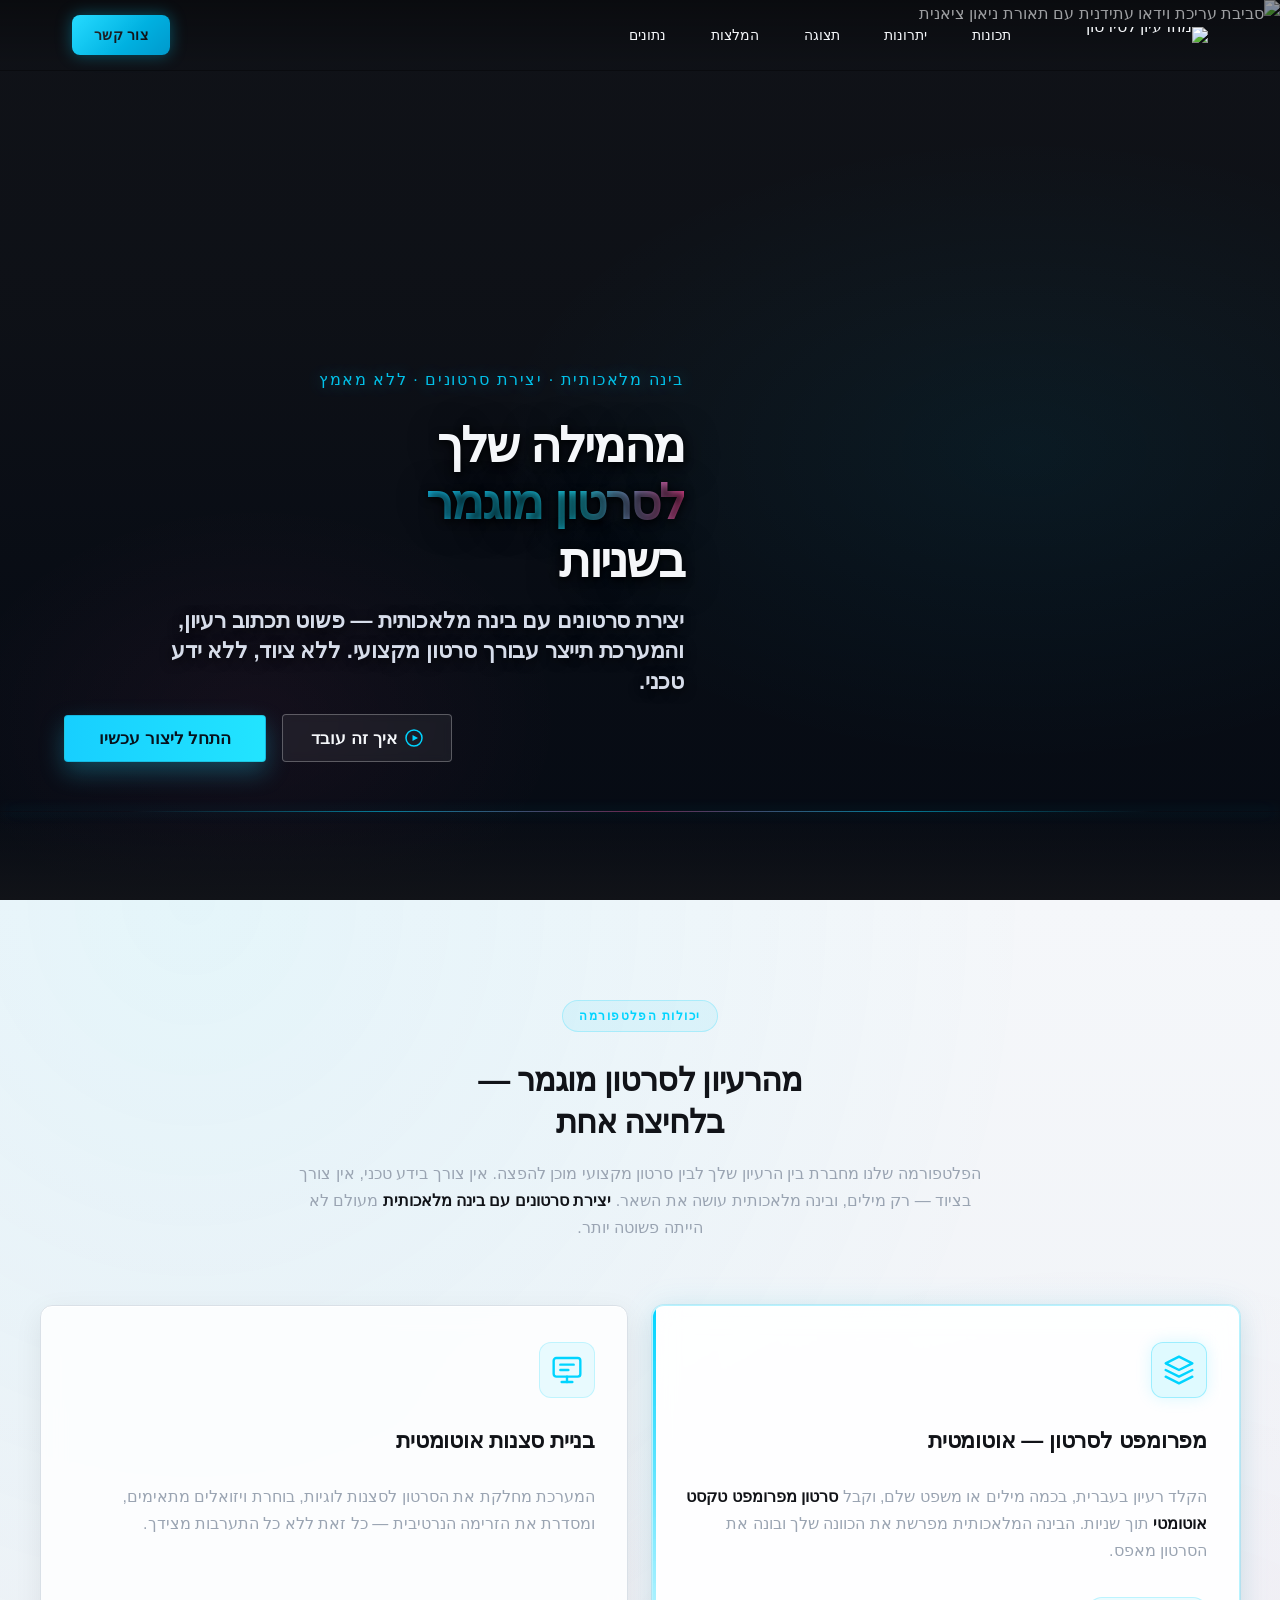
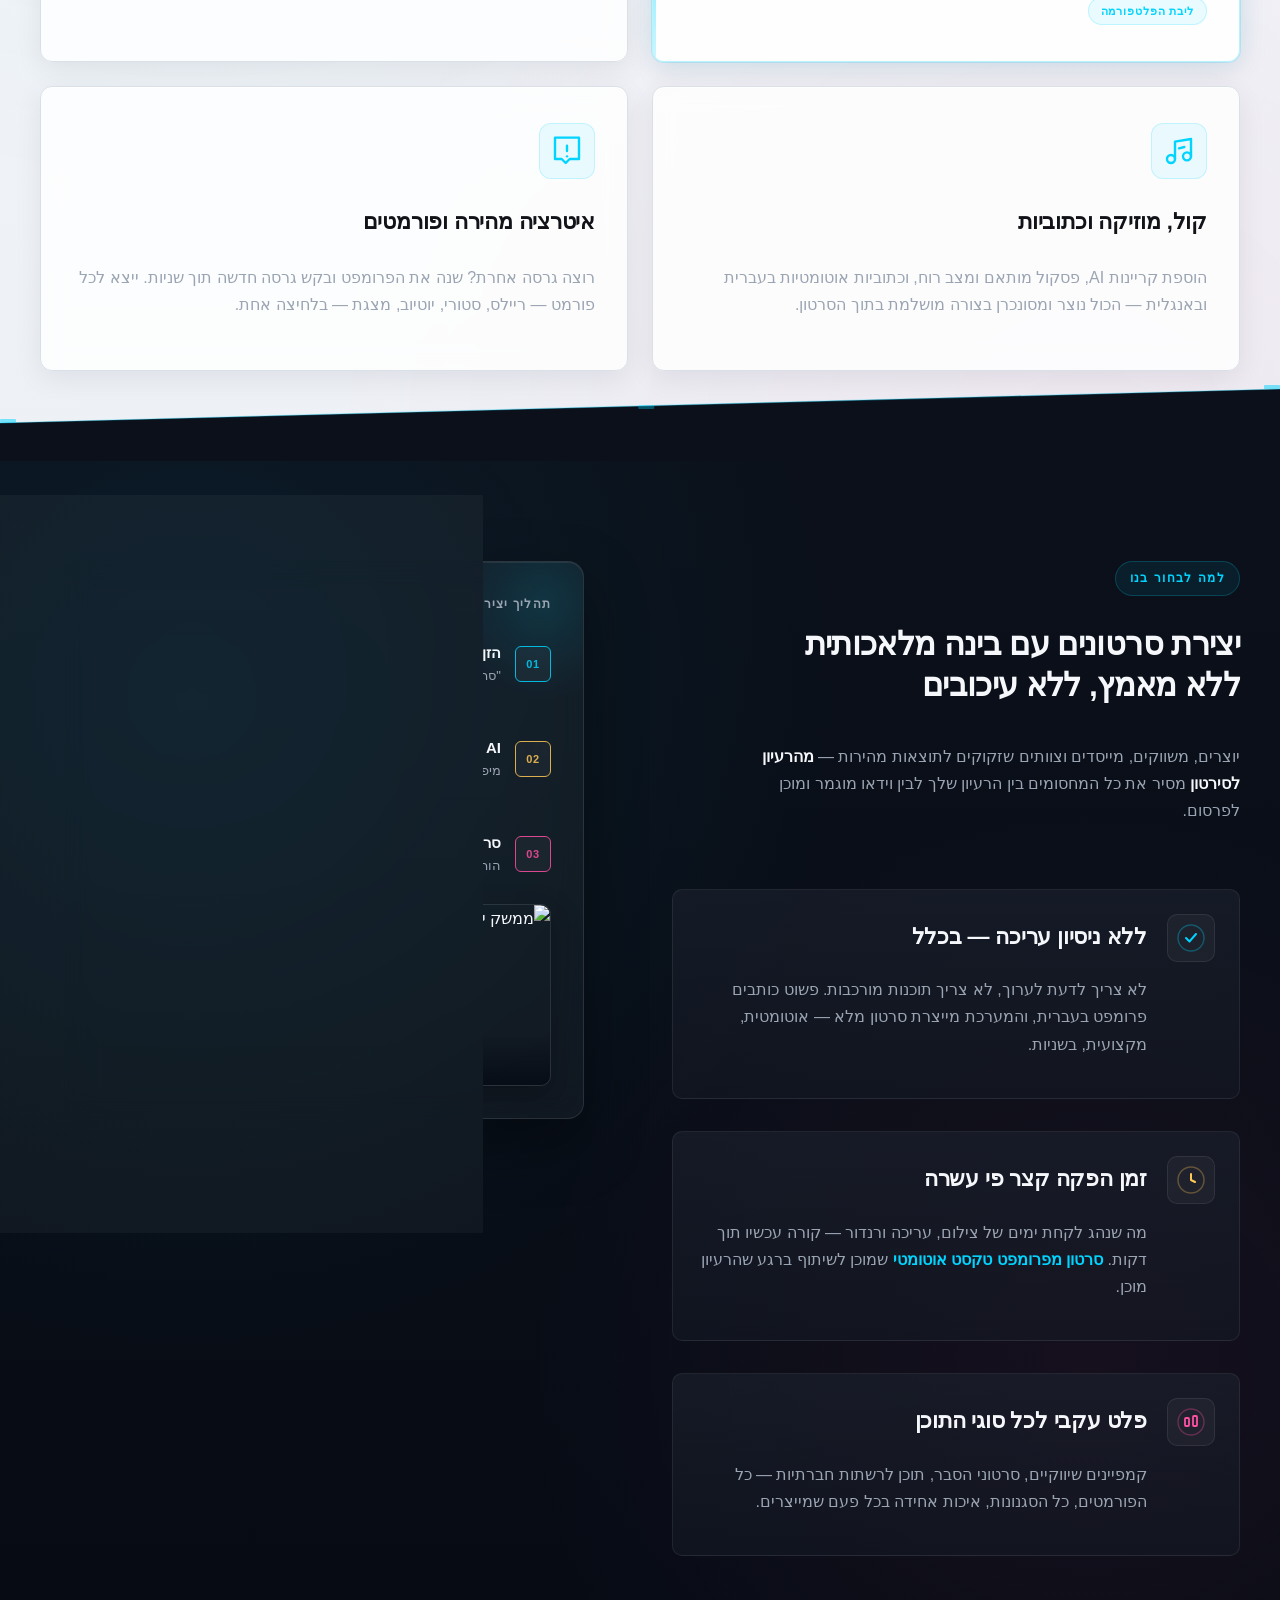
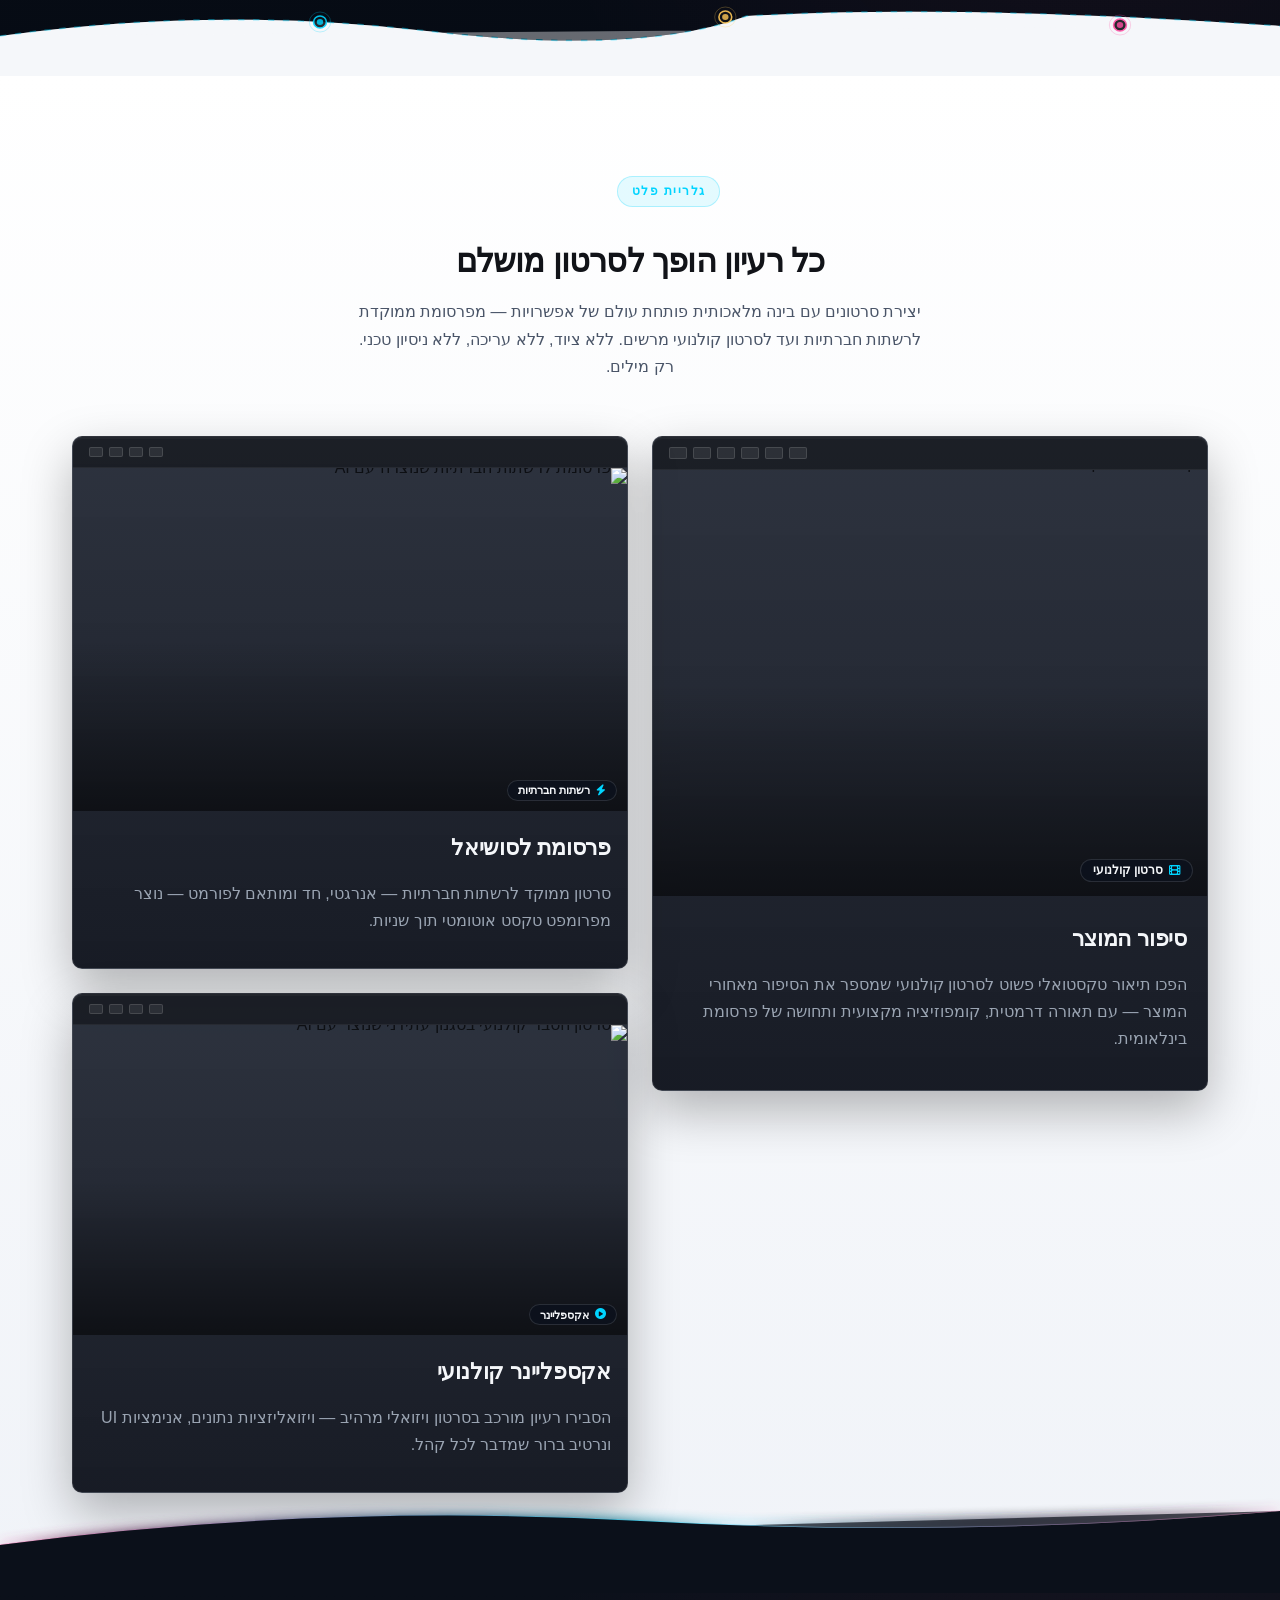
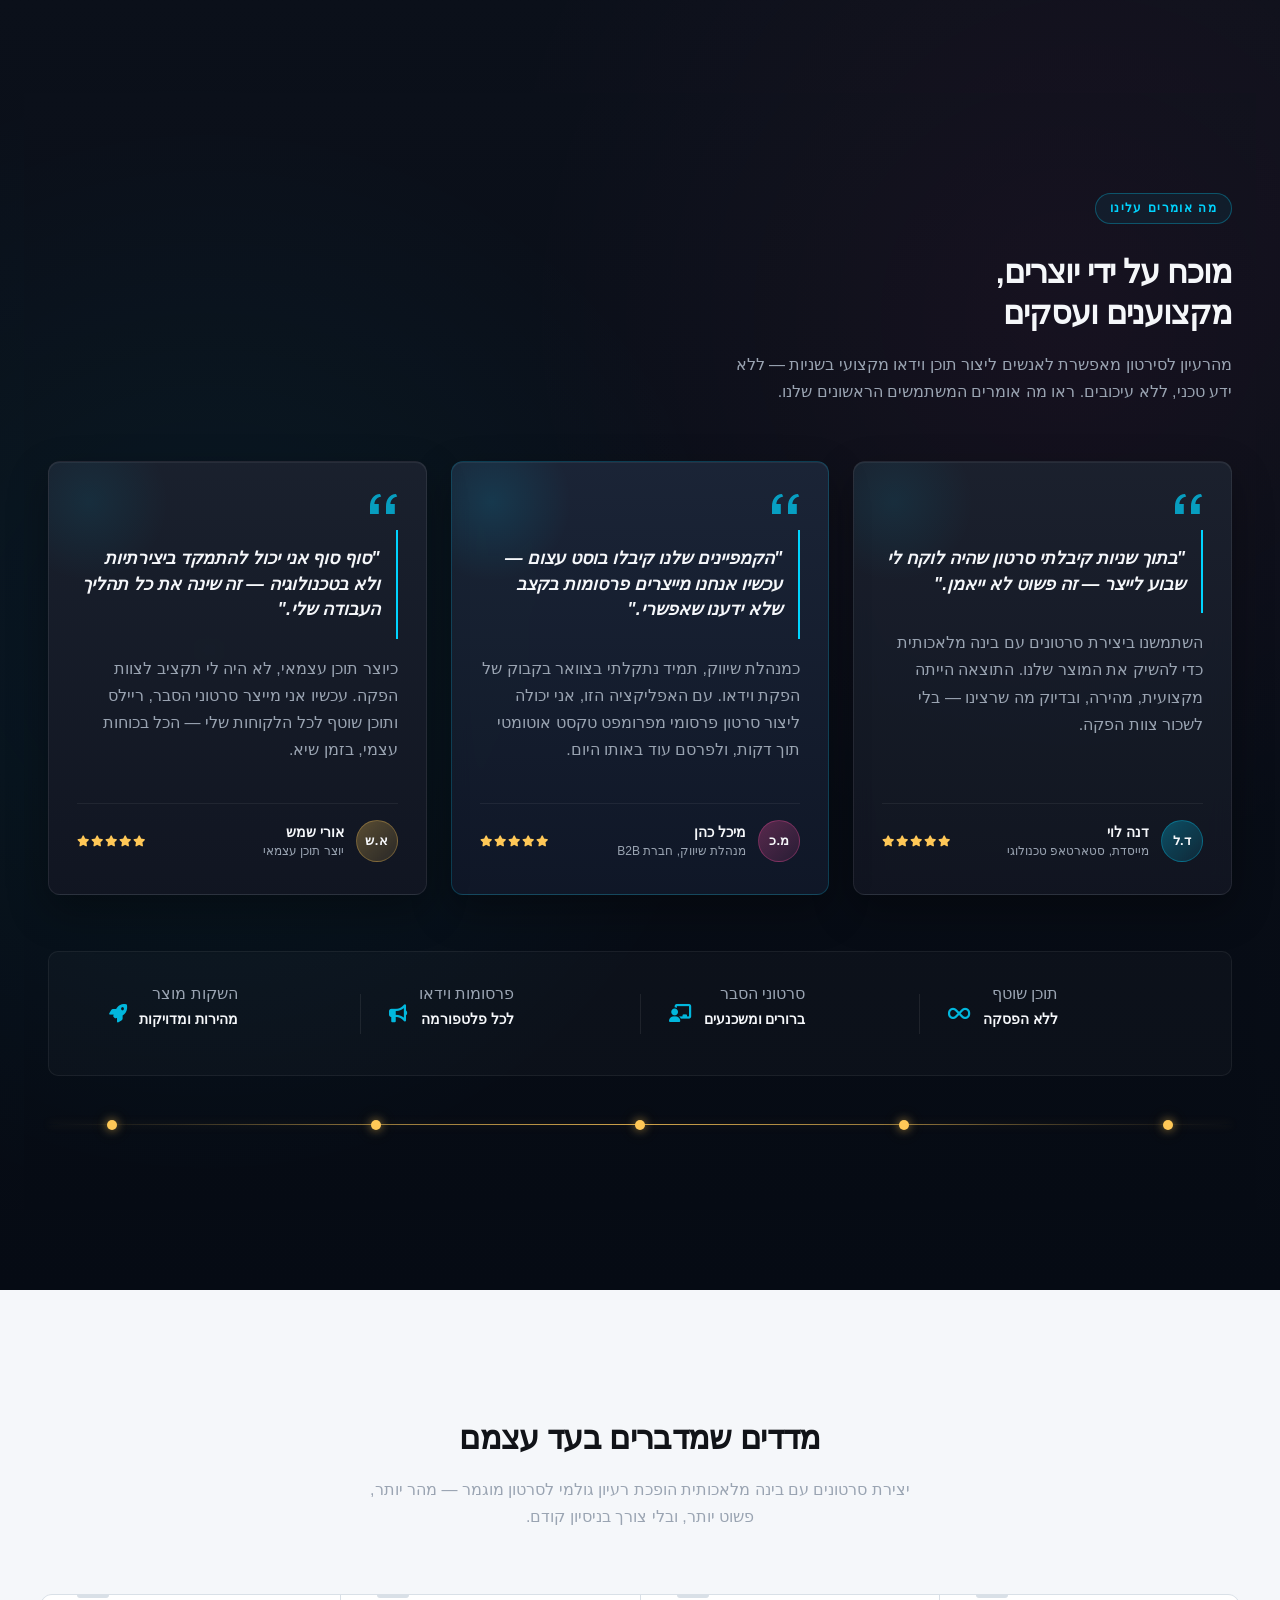
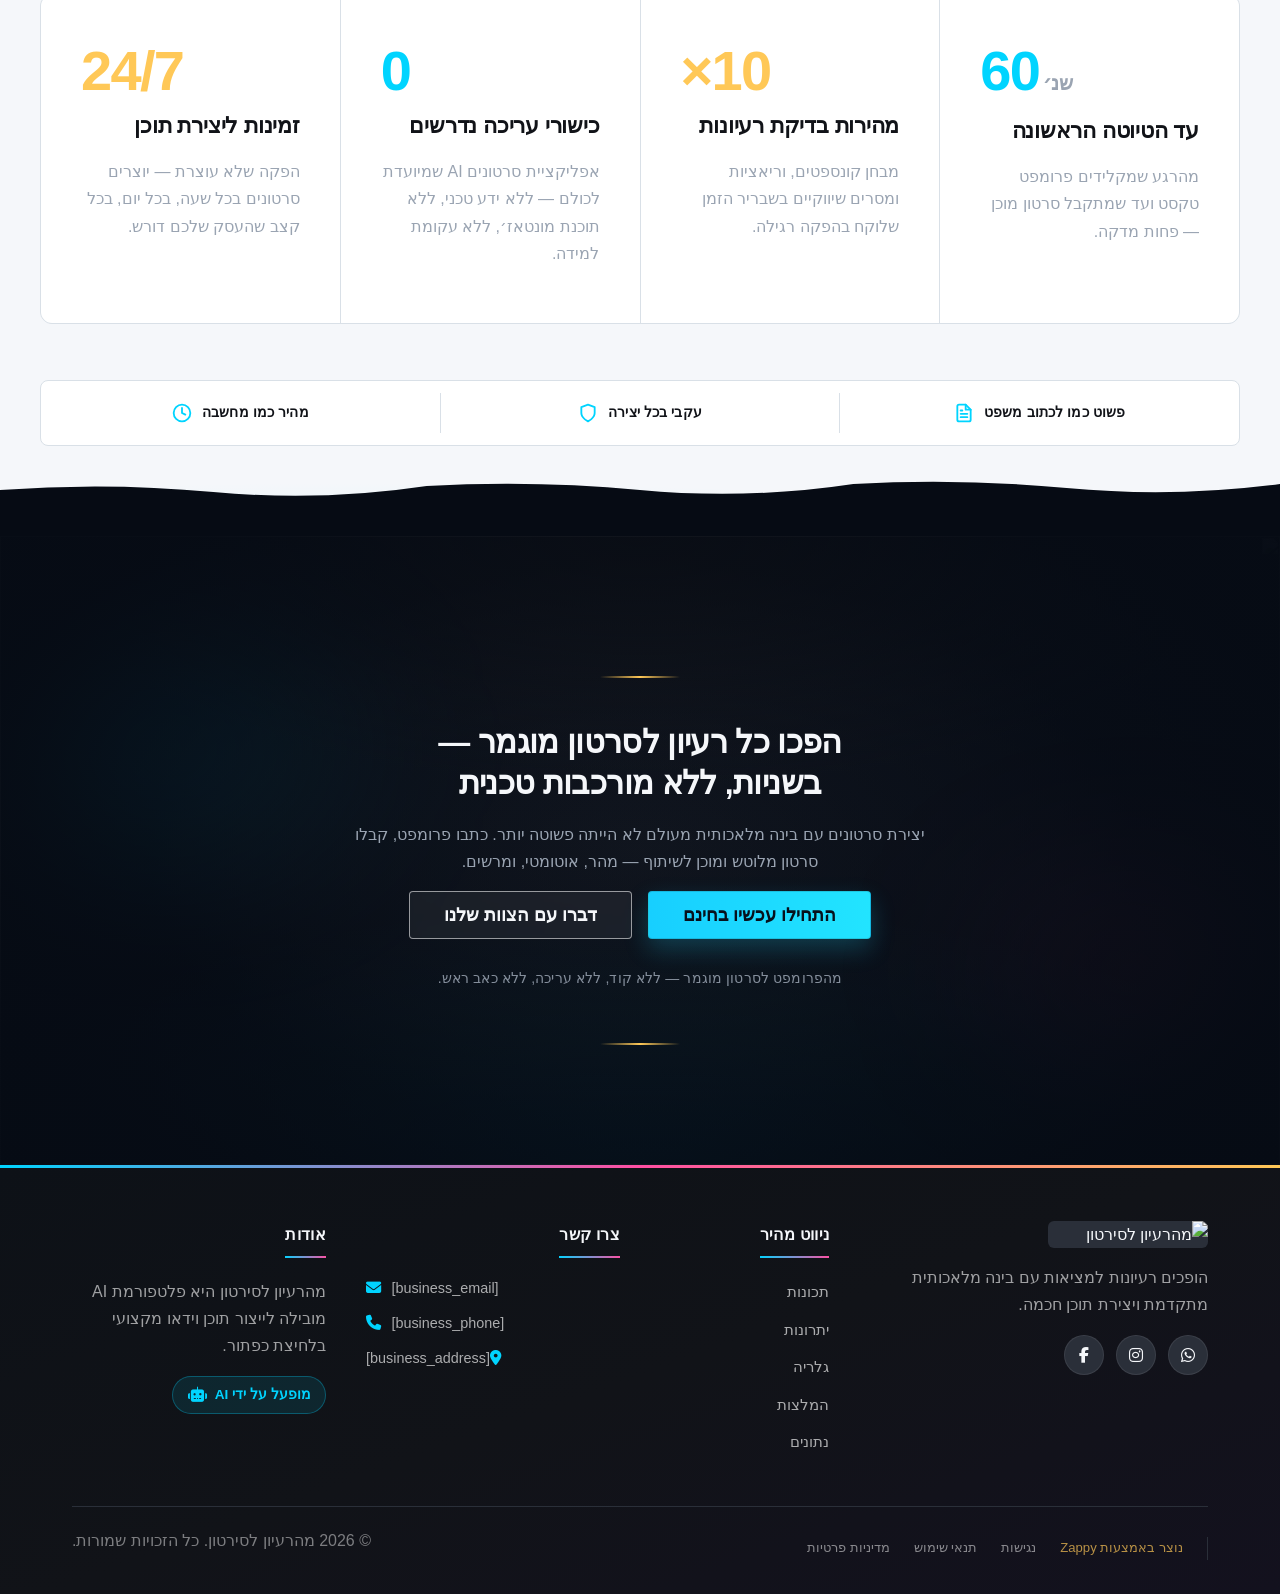
==== commit 36bdc740: "Background sync: Progressive GitHub Sync" ====
--- a/index.html
+++ b/index.html
@@ -818,10 +818,10 @@
     <div class="index-hero-luminous-line"></div>
     <svg data-no-icon-edit="true" aria-hidden="true" viewbox="0 0 1440 90" preserveaspectratio="none" xmlns="http://www.w3.org/2000/svg">
       <defs>
-        <linearGradient id="heroFadeGrad" x1="0" y1="0" x2="0" y2="1">
+        <lineargradient id="heroFadeGrad" x1="0" y1="0" x2="0" y2="1">
           <stop offset="0%" stop-color="#111318" stop-opacity="0"></stop>
           <stop offset="100%" stop-color="#111318" stop-opacity="1"></stop>
-        </linearGradient>
+        </lineargradient>
       </defs>
       <rect width="1440" height="90" fill="url(#heroFadeGrad)"></rect>
     </svg>
@@ -1071,42 +1071,36 @@
 
 </section>
 
-<section class="index-showcase-section" data-layout-spec="בית-showcase" dir="rtl">
+<section class="index-showcase-section" data-layout-spec="בית-showcase" dir="rtl" id="zappy-section-3">
   <div class="showcase-container">
 
     <!-- Centered Intro Block -->
     <div class="showcase-intro">
-      <span class="showcase-label">גלריית פלט</span>
-      <h2 class="showcase-heading">כל רעיון הופך לסרטון מושלם</h2>
+      <p class="zappy-editable"><span class="showcase-label">גלריית פלט</span>
+      </p><h2 class="showcase-heading">כל רעיון הופך לסרטון מושלם</h2>
       <p class="showcase-subtext">יצירת סרטונים עם בינה מלאכותית פותחת עולם של אפשרויות — מפרסומת ממוקדת לרשתות חברתיות ועד לסרטון קולנועי מרשים. ללא ציוד, ללא עריכה, ללא ניסיון טכני. רק מילים.</p>
     </div>
 
     <!-- Asymmetrical Gallery -->
-    <div class="showcase-gallery">
-
-      <!-- Large cinematic frame (START/RIGHT side in RTL) -->
-      <article class="showcase-frame showcase-frame--large">
+    <div class="showcase-gallery zappy-preserve-css-grid" id="zappy-auto-grid-1773841852072-zen7wm" data-zappy-auto-grid="true" data-zappy-grid-align="start" data-original-item-width="556" data-original-gap="24px" style="display: grid; grid-template-columns: 556px 556px;"><article class="showcase-frame showcase-frame--large">
         <div class="frame-inner">
           <div class="frame-filmstrip">
             <span></span><span></span><span></span><span></span><span></span><span></span>
           </div>
           <div class="frame-image-wrap">
-            <img data-placeholder="index-showcase-image-1" data-context="Cinematic AI-generated video still for a premium product story — a sleek tech product on a dark studio surface with dramatic side lighting, deep shadows, and a glowing neon-cyan accent light reflecting off the product surface. Photorealistic, editorial quality, film grain texture, 16:9 aspect ratio." width="760" height="480" src="/assets/site-index-showcase-image-1.webp" alt="סרטון סיפור מוצר קולנועי שנוצר עם בינה מלאכותית">
+            <div data-zappy-zoom-wrapper="true" data-element-id="img-1773841851202-vk9khx1bw" data-element-type="image" data-zappy-zoom-wrapper-width="571px" data-zappy-zoom-wrapper-height="426px" data-zappy-zoom-wrapper-width-mode="px" style="position: relative !important; overflow: hidden !important; width: 571px !important; max-width: 100% !important; margin-left: auto !important; margin-right: auto !important; height: 426px !important; display: block !important;" data-zappy-zoom-clip="true" data-zappy-wrapper-margins-applied="true" class=""><img data-placeholder="index-showcase-image-1" data-context="Cinematic AI-generated video still for a premium product story — a sleek tech product on a dark studio surface with dramatic side lighting, deep shadows, and a glowing neon-cyan accent light reflecting off the product surface. Photorealistic, editorial quality, film grain texture, 16:9 aspect ratio." width="760" height="480" src="/assets/site-index-showcase-image-1.webp" alt="סרטון סיפור מוצר קולנועי שנוצר עם בינה מלאכותית" data-element-type="image" data-element-id="img-1773841851202-vk9khx1bw" class="zappy-editable-image" data-original-position="static" style="position: absolute !important; object-position: 50% 50%; margin: 0px !important; left: -3.00299% !important; top: -1.5% !important; width: 106.006% !important; height: 103% !important; max-width: none !important; max-height: none !important; display: block !important; object-fit: cover !important;" data-zappy-zoom="1.03"></div>
             <div class="frame-overlay"></div>
-            <div class="frame-badge">
+            <div class="frame-badge zappy-editable">
               <i class="fa-solid fa-film" aria-hidden="true"></i>
-              <span>סרטון קולנועי</span>
+              <span class="zappy-editable">סרטון קולנועי</span>
             </div>
           </div>
           <div class="frame-caption">
-            <h3 class="frame-title">סיפור המוצר</h3>
-            <p class="frame-desc">הפכו תיאור טקסטואלי פשוט לסרטון קולנועי שמספר את הסיפור מאחורי המוצר — עם תאורה דרמטית, קומפוזיציה מקצועית ותחושה של פרסומת בינלאומית.</p>
-          </div>
-        </div>
-      </article>
-
-      <!-- Stacked smaller frames (END/LEFT side in RTL) -->
-      <div class="showcase-stack">
+            <h3 class="frame-title zappy-editable">סיפור המוצר</h3>
+            <p class="frame-desc zappy-editable">הפכו תיאור טקסטואלי פשוט לסרטון קולנועי שמספר את הסיפור מאחורי המוצר — עם תאורה דרמטית, קומפוזיציה מקצועית ותחושה של פרסומת בינלאומית.</p>
+          </div>
+        </div>
+      </article><div class="showcase-stack" style="">
 
         <article class="showcase-frame showcase-frame--small">
           <div class="frame-inner">
@@ -1114,16 +1108,16 @@
               <span></span><span></span><span></span><span></span>
             </div>
             <div class="frame-image-wrap">
-              <img data-placeholder="index-showcase-image-2" data-context="AI-generated social media advertisement video still — vibrant, high-energy composition with bold typography overlay, a young person reacting excitedly to a smartphone screen, neon pink and cyan color grading, dynamic motion blur, vertical 9:16 crop feel on a dark background, modern social ad aesthetic." width="420" height="260" src="/assets/site-index-showcase-image-2.webp" alt="פרסומת לרשתות חברתיות שנוצרה עם AI">
+              <img data-placeholder="index-showcase-image-2" data-context="AI-generated social media advertisement video still — vibrant, high-energy composition with bold typography overlay, a young person reacting excitedly to a smartphone screen, neon pink and cyan color grading, dynamic motion blur, vertical 9:16 crop feel on a dark background, modern social ad aesthetic." width="420" height="260" src="/assets/site-index-showcase-image-2.webp" alt="פרסומת לרשתות חברתיות שנוצרה עם AI" data-element-type="image" data-element-id="img-1773841851203-3o33ybk82" class="zappy-editable-image" data-original-position="static" style="position: relative;">
               <div class="frame-overlay"></div>
-              <div class="frame-badge frame-badge--sm">
+              <div class="frame-badge frame-badge--sm zappy-editable">
                 <i class="fa-solid fa-bolt" aria-hidden="true"></i>
-                <span>רשתות חברתיות</span>
+                <span class="zappy-editable">רשתות חברתיות</span>
               </div>
             </div>
             <div class="frame-caption frame-caption--sm">
-              <h3 class="frame-title">פרסומת לסושיאל</h3>
-              <p class="frame-desc">סרטון ממוקד לרשתות חברתיות — אנרגטי, חד ומותאם לפורמט — נוצר מפרומפט טקסט אוטומטי תוך שניות.</p>
+              <h3 class="frame-title zappy-editable">פרסומת לסושיאל</h3>
+              <p class="frame-desc zappy-editable">סרטון ממוקד לרשתות חברתיות — אנרגטי, חד ומותאם לפורמט — נוצר מפרומפט טקסט אוטומטי תוך שניות.</p>
             </div>
           </div>
         </article>
@@ -1134,35 +1128,34 @@
               <span></span><span></span><span></span><span></span>
             </div>
             <div class="frame-image-wrap">
-              <img data-placeholder="index-showcase-image-3" data-context="AI-generated cinematic explainer video still — a clean dark tech interface with glowing data visualizations, floating 3D graphs and holographic UI elements, deep space background, cool blue and white color palette, futuristic corporate presentation style, wide 16:9 format." width="420" height="260" src="/assets/site-index-showcase-image-3.webp" alt="סרטון הסבר קולנועי בסגנון עתידני שנוצר עם AI">
+              <div data-zappy-zoom-wrapper="true" data-element-id="img-1773841851205-4dr0d7whh" data-element-type="image" data-zappy-zoom-wrapper-width="555px" data-zappy-zoom-wrapper-height="310px" data-zappy-zoom-wrapper-width-mode="px" style="position: relative !important; overflow: hidden !important; width: 555px !important; max-width: 100% !important; margin-left: auto !important; margin-right: auto !important; height: 310px !important; display: block !important;" data-zappy-zoom-clip="true" data-zappy-wrapper-margins-applied="true" class="zappy-resizable-hover"><img data-placeholder="index-showcase-image-3" data-context="AI-generated cinematic explainer video still — a clean dark tech interface with glowing data visualizations, floating 3D graphs and holographic UI elements, deep space background, cool blue and white color palette, futuristic corporate presentation style, wide 16:9 format." width="420" height="260" src="/assets/site-index-showcase-image-3-1773842065916-nrrqce.webp?v=1773842067365" alt="סרטון הסבר קולנועי בסגנון עתידני שנוצר עם AI" data-element-type="image" data-element-id="img-1773841851205-4dr0d7whh" class="zappy-editable-image" data-original-position="static" style="position: absolute !important; object-position: 50% 50%; width: 100.026% !important; height: 100% !important; object-fit: cover !important; max-width: none !important; display: block !important; margin: 0px !important; left: -0.0129047% !important; top: 0% !important; max-height: none !important;" data-zappy-original-width="554.6666870117188" data-zappy-original-height="309.91668701171875" data-zappy-zoom="1"></div>
               <div class="frame-overlay"></div>
-              <div class="frame-badge frame-badge--sm">
+              <div class="frame-badge frame-badge--sm zappy-editable" style="">
                 <i class="fa-solid fa-play-circle" aria-hidden="true"></i>
-                <span>אקספליינר</span>
+                <span class="zappy-editable">אקספליינר</span>
               </div>
             </div>
             <div class="frame-caption frame-caption--sm">
-              <h3 class="frame-title">אקספליינר קולנועי</h3>
-              <p class="frame-desc">הסבירו רעיון מורכב בסרטון ויזואלי מרהיב — ויזואליזציות נתונים, אנימציות UI ונרטיב ברור שמדבר לכל קהל.</p>
+              <h3 class="frame-title zappy-editable">אקספליינר קולנועי</h3>
+              <p class="frame-desc zappy-editable">הסבירו רעיון מורכב בסרטון ויזואלי מרהיב — ויזואליזציות נתונים, אנימציות UI ונרטיב ברור שמדבר לכל קהל.</p>
             </div>
           </div>
         </article>
 
-      </div>
-    </div>
+      </div></div>
   </div>
 
   <!-- Bottom Divider: curved dark band with magenta-to-cyan glow -->
   <div class="showcase-divider-wrapper">
     <svg data-no-icon-edit="true" aria-hidden="true" viewbox="0 0 1440 100" preserveaspectratio="none" xmlns="http://www.w3.org/2000/svg">
       <defs>
-        <linearGradient id="glowGrad" x1="0%" y1="0%" x2="100%" y2="0%">
+        <lineargradient id="glowGrad" x1="0%" y1="0%" x2="100%" y2="0%">
           <stop offset="0%" stop-color="#FF4FA3" stop-opacity="0.55"></stop>
           <stop offset="50%" stop-color="#00D4FF" stop-opacity="0.7"></stop>
           <stop offset="100%" stop-color="#FF4FA3" stop-opacity="0.4"></stop>
-        </linearGradient>
+        </lineargradient>
         <filter id="glowBlur" x="-20%" y="-100%" width="140%" height="300%">
-          <feGaussianBlur stddeviation="6" result="blur"></feGaussianBlur>
+          <fegaussianblur stddeviation="6" result="blur"></fegaussianblur>
         </filter>
       </defs>
       <!-- Glow crest line -->
@@ -1364,14 +1357,14 @@
     <svg data-no-icon-edit="true" aria-hidden="true" viewbox="0 0 1440 90" preserveaspectratio="none" xmlns="http://www.w3.org/2000/svg">
       <!-- Spotlight beams -->
       <defs>
-        <radialGradient id="beam1" cx="30%" cy="100%" r="60%">
+        <radialgradient id="beam1" cx="30%" cy="100%" r="60%">
           <stop offset="0%" stop-color="rgba(0,212,255,0.07)"></stop>
           <stop offset="100%" stop-color="rgba(0,212,255,0)"></stop>
-        </radialGradient>
-        <radialGradient id="beam2" cx="70%" cy="100%" r="55%">
+        </radialgradient>
+        <radialgradient id="beam2" cx="70%" cy="100%" r="55%">
           <stop offset="0%" stop-color="rgba(255,200,87,0.05)"></stop>
           <stop offset="100%" stop-color="rgba(255,200,87,0)"></stop>
-        </radialGradient>
+        </radialgradient>
       </defs>
       <!-- Frame ticks -->
       <line x1="80" y1="60" x2="80" y2="72" stroke="rgba(0,212,255,0.25)" stroke-width="1"></line>
@@ -1488,12 +1481,12 @@
       var nb=document.querySelector('nav.navbar,.navbar:not(.zappy-catalog-menu)');
       var cm=document.querySelector('.zappy-catalog-menu,#zappy-catalog-menu');
       if(!nb)return;
-      var fb='rgba(17,19,24,0.85)';
+      var fb='rgba(245,247,250,0.85)';
       var th=60;
       var rs=getComputedStyle(document.documentElement);
       var td=rs.getPropertyValue('--text-dark').trim()||'#1a1a1a';
       var tl=rs.getPropertyValue('--text-light').trim()||'#ffffff';
-      var st=false?td:tl;
+      var st=true?td:tl;
       nb.style.transition='background 0.3s ease,backdrop-filter 0.3s ease,-webkit-backdrop-filter 0.3s ease,box-shadow 0.3s ease';
       if(cm)cm.style.transition='background 0.3s ease,backdrop-filter 0.3s ease,-webkit-backdrop-filter 0.3s ease';
       var neSel='a,.navbar-brand,.navbar-brand a,.dropdown-toggle,.mobile-toggle,.phone-header-btn,.mobile-hamburger-btn,.mobile-close-btn,.mobile-submenu-toggle,.nav-link';
@@ -1607,5 +1600,33 @@
       window.addEventListener('resize', function() { clearTimeout(window._mlrt); window._mlrt = setTimeout(initMobileLangMenu, 250); });
     })();
     </script>
+
+    <script>
+    (function(){
+      if(window.innerWidth>768)return;
+      function fixZW(){
+        document.querySelectorAll('[data-zappy-zoom-wrapper="true"]').forEach(function(w){
+          var cw=w.style.getPropertyValue('width');
+          if(!cw||cw==='100%')return;
+          w.style.setProperty('width','100%','important');
+          w.style.setProperty('max-width','100%','important');
+          w.style.setProperty('height','auto','important');
+          var img=w.querySelector('img');
+          if(img){
+            img.style.setProperty('position','relative','important');
+            img.style.setProperty('width','100%','important');
+            img.style.setProperty('height','auto','important');
+            img.style.setProperty('max-width','100%','important');
+            img.style.setProperty('max-height','400px','important');
+            img.style.setProperty('object-fit','cover','important');
+            img.style.setProperty('left','0','important');
+            img.style.setProperty('top','0','important');
+          }
+        });
+      }
+      if(document.readyState==='loading')document.addEventListener('DOMContentLoaded',fixZW);
+      else setTimeout(fixZW,50);
+    })();
+    </script>
 </body>
 </html>
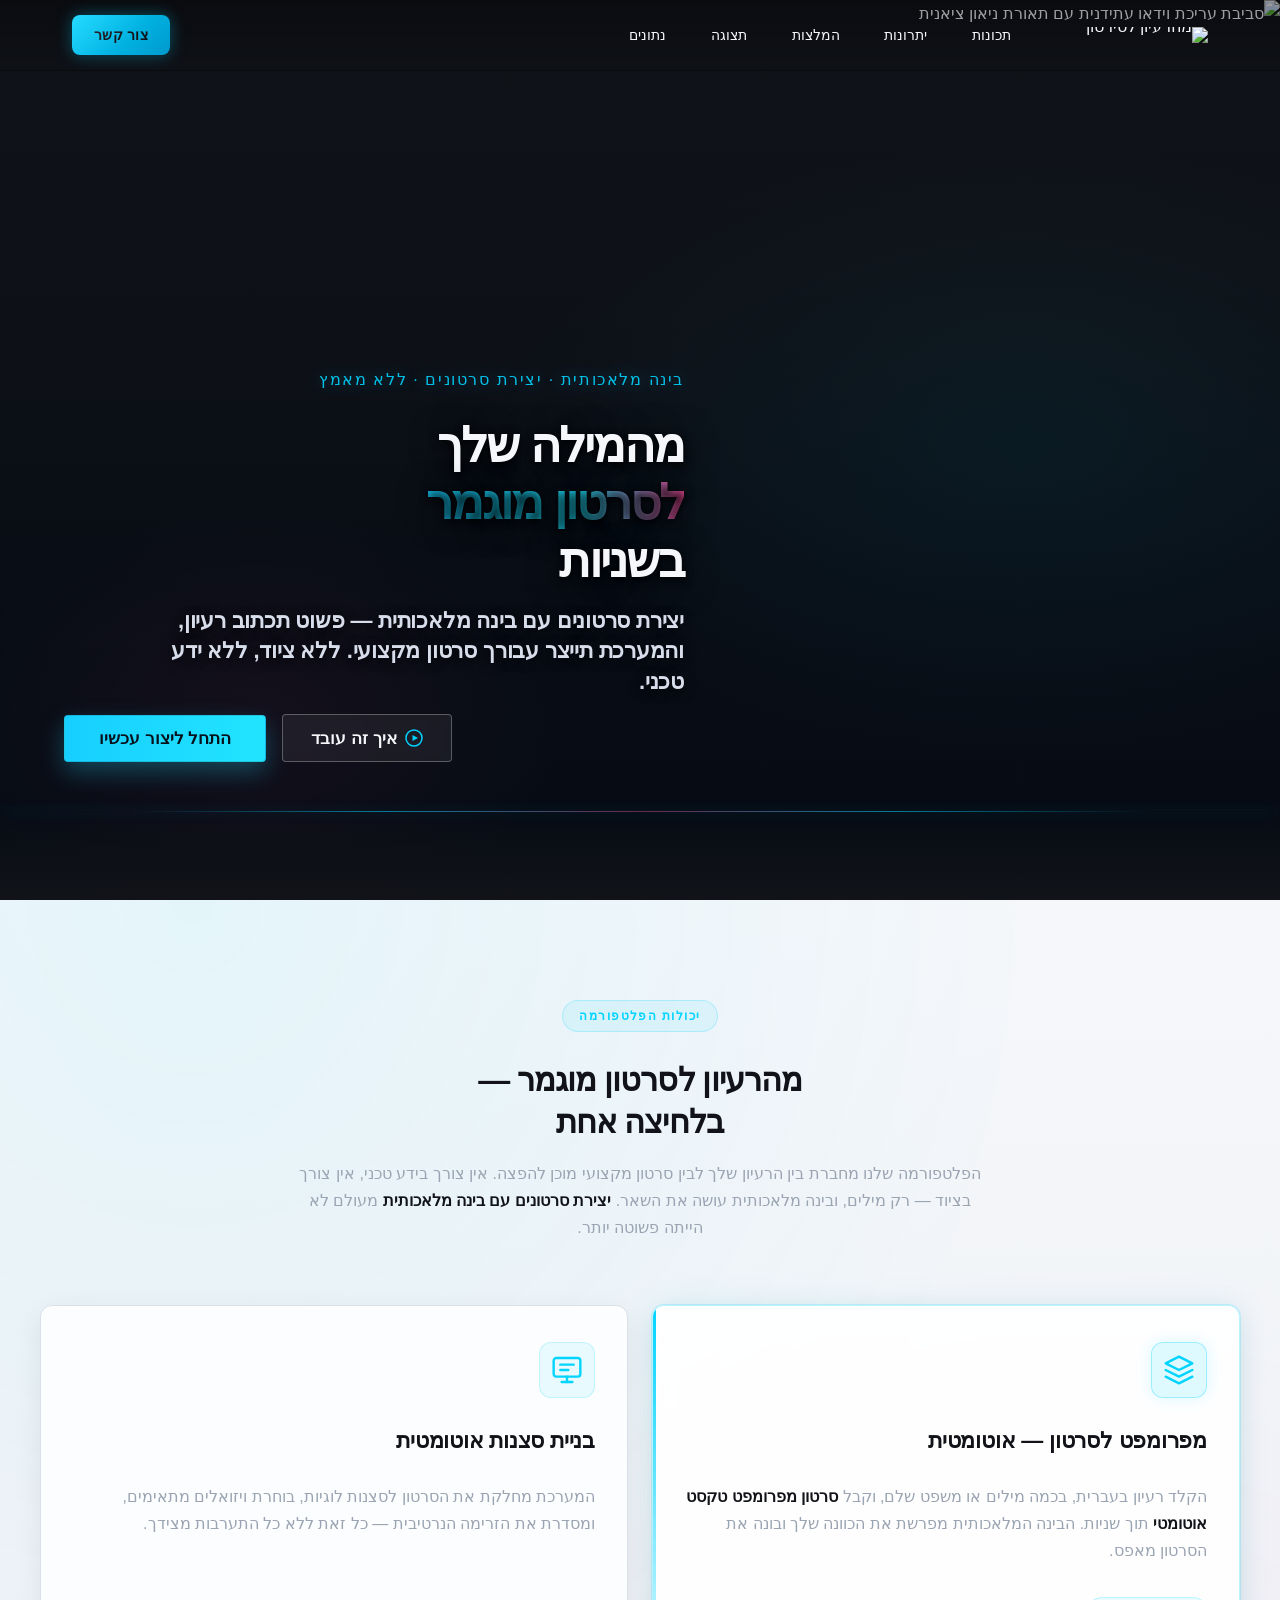
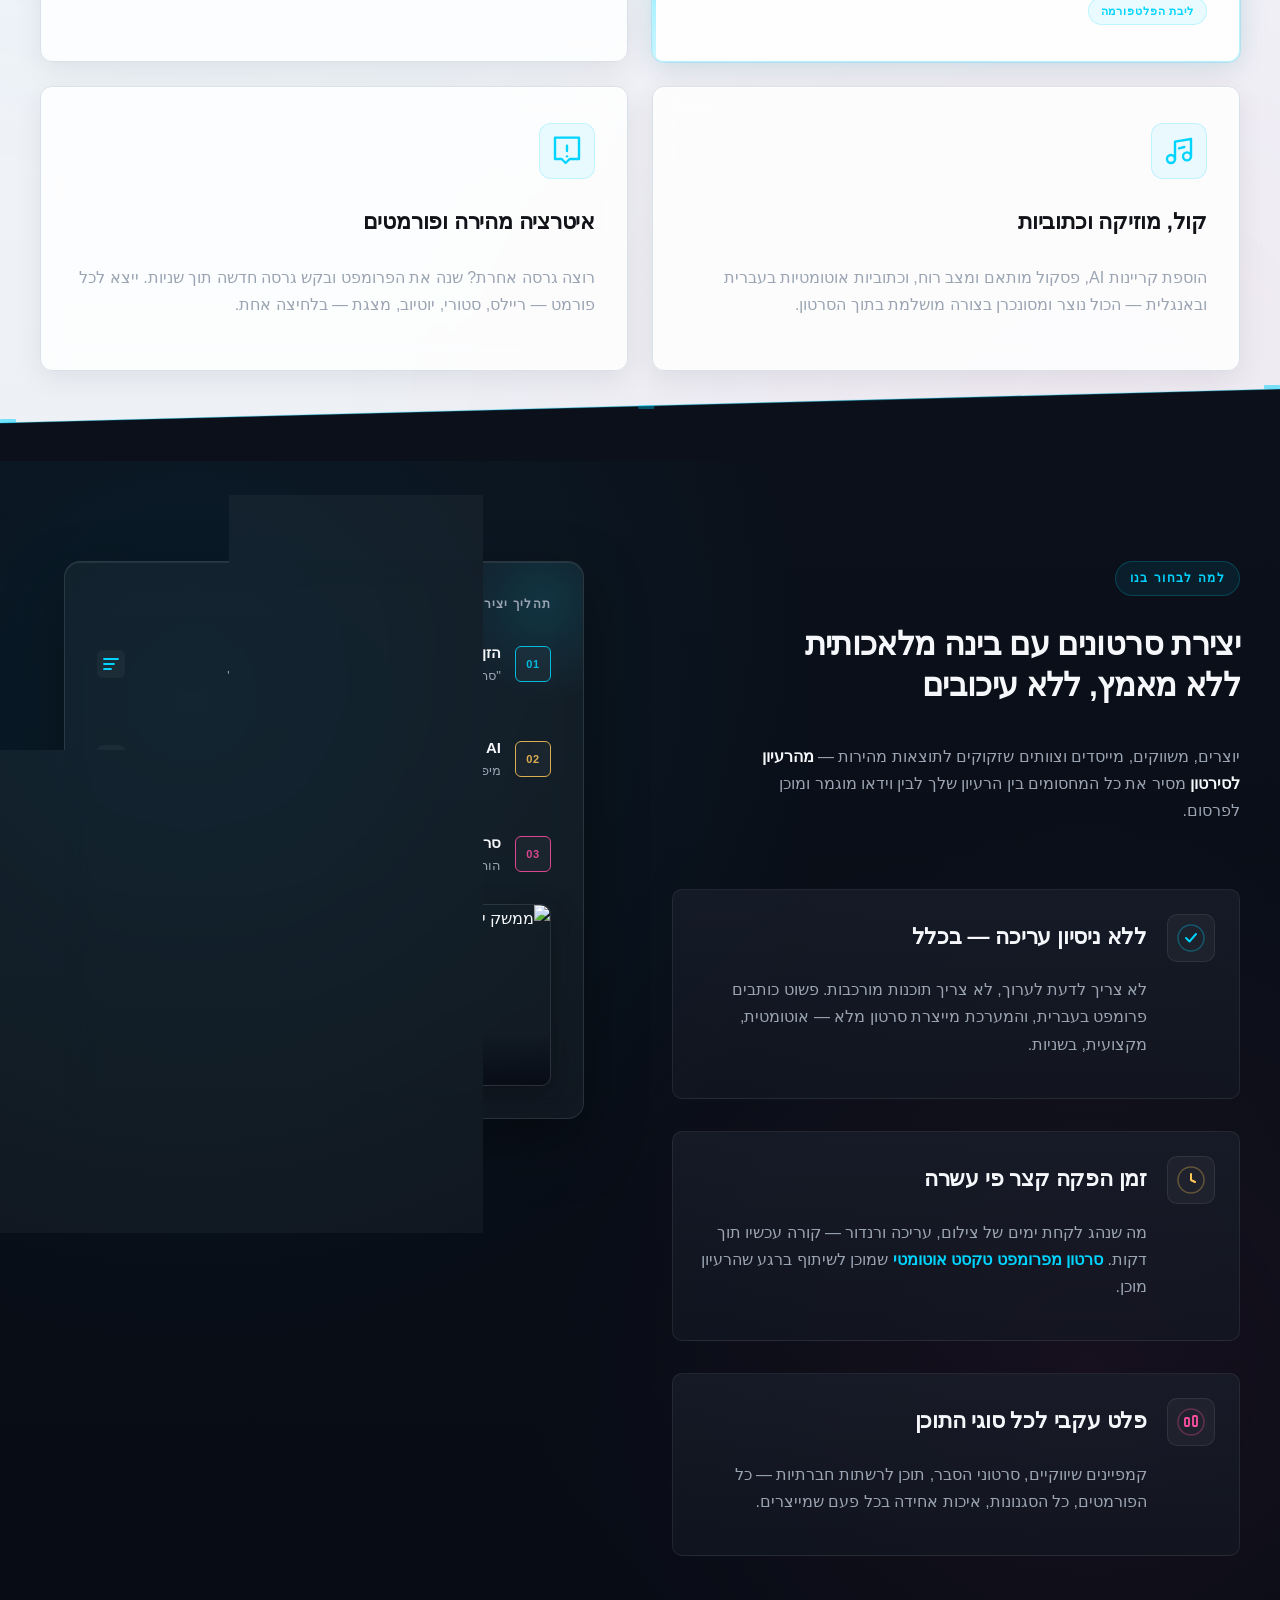
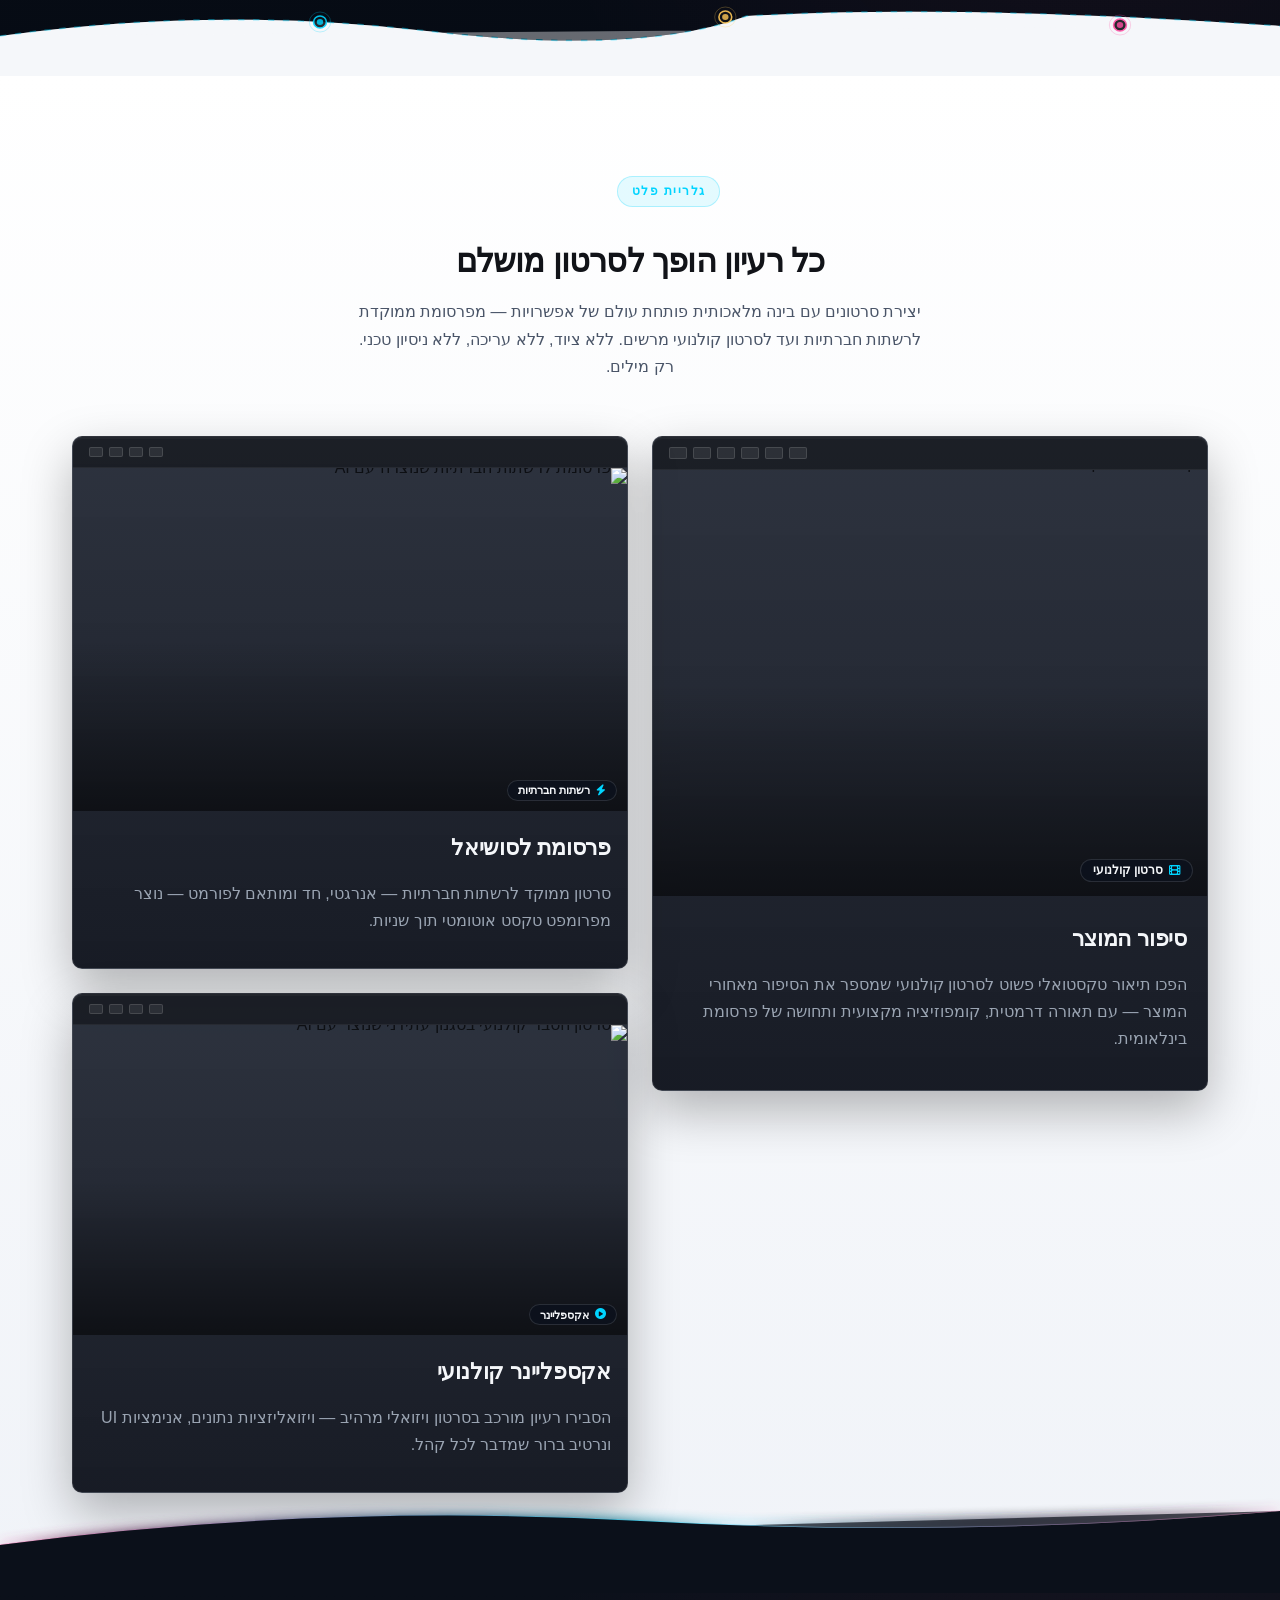
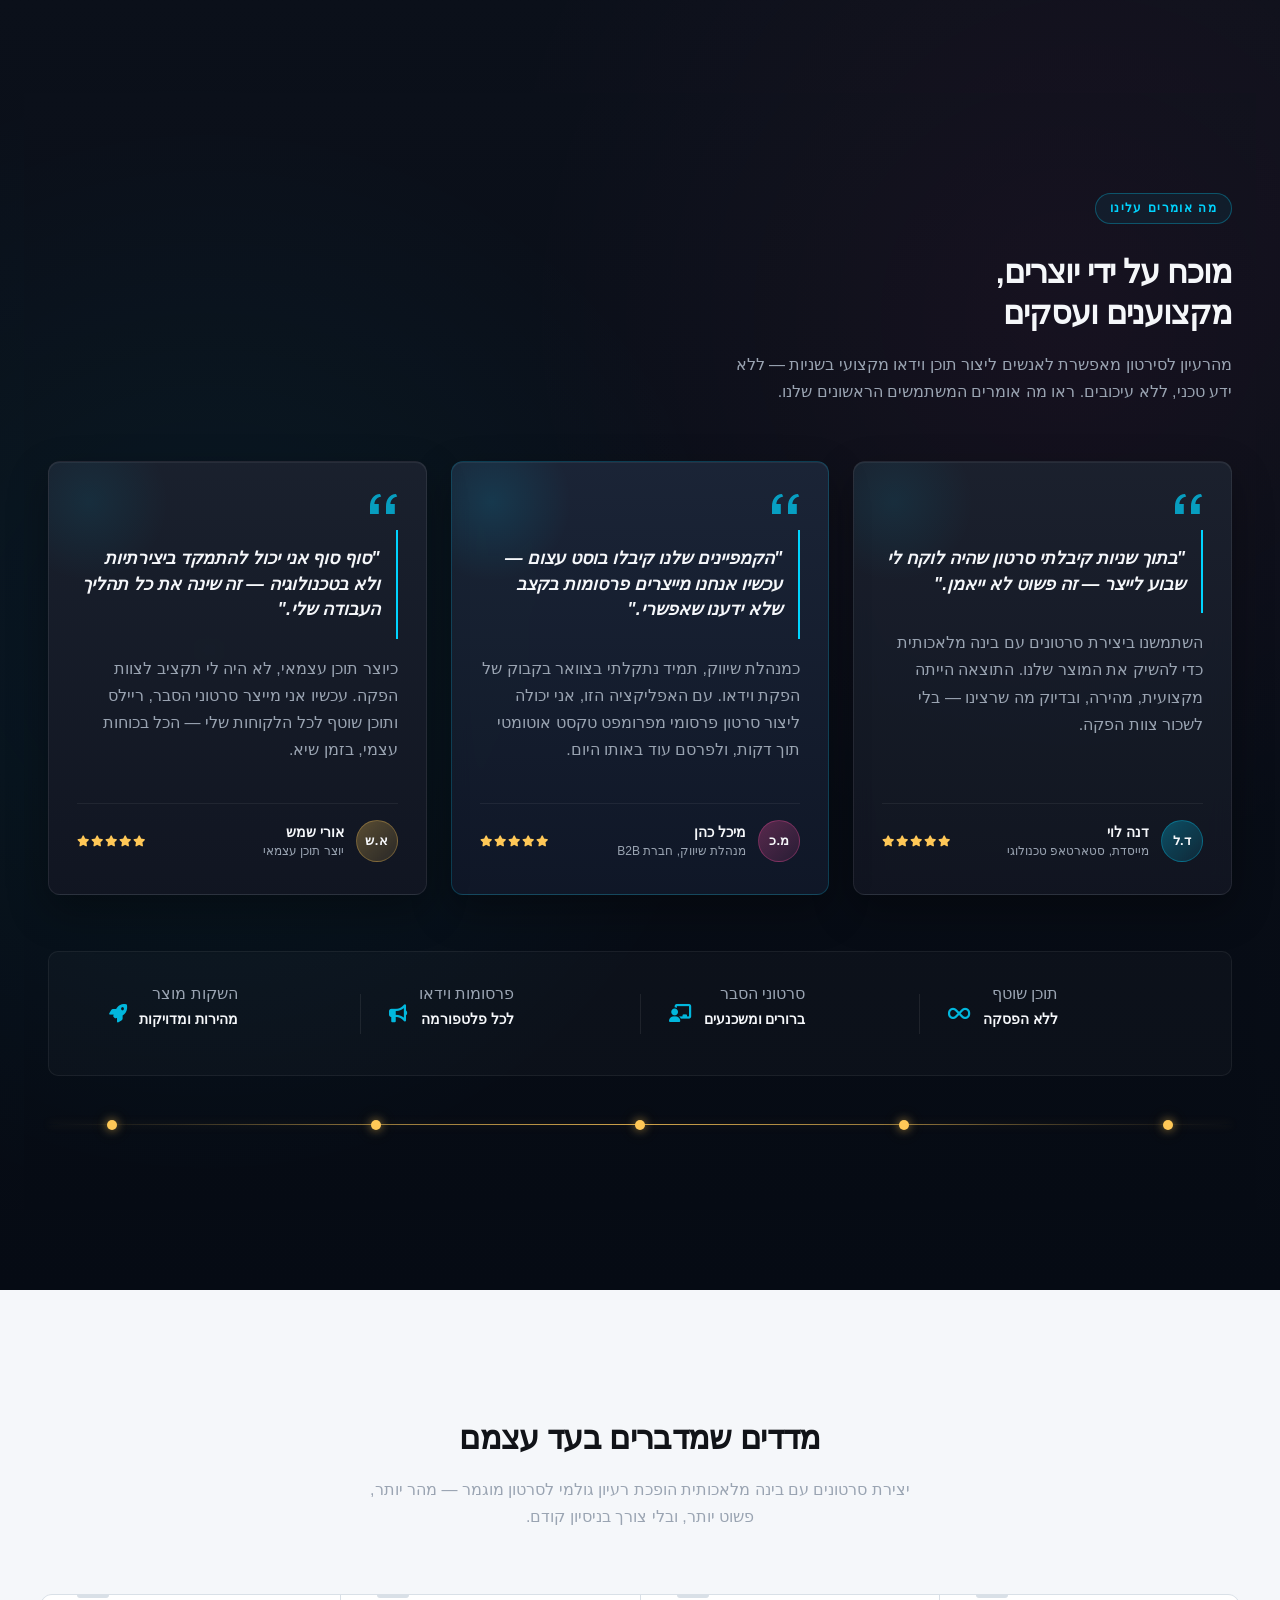
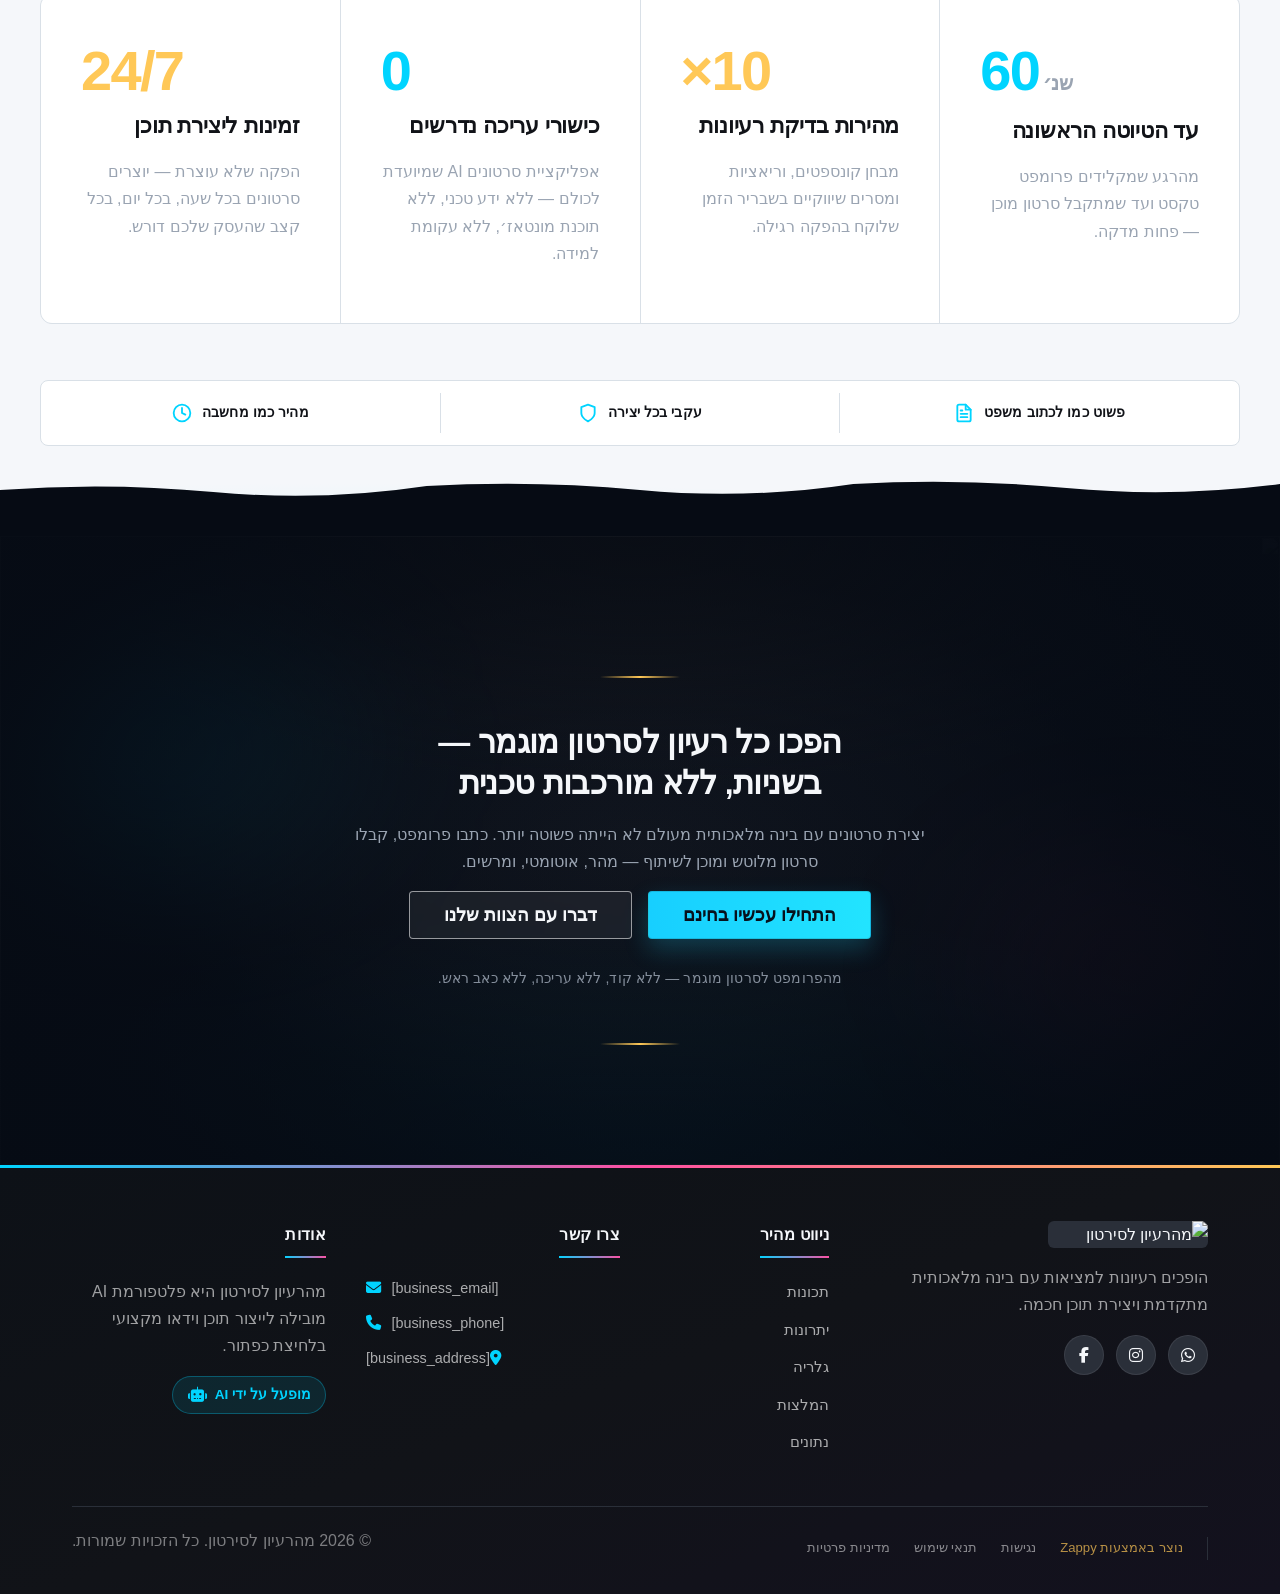
==== commit 4924bb81: "Background sync: Progressive GitHub Sync" ====
--- a/index.html
+++ b/index.html
@@ -344,13 +344,11 @@
       <a href="/" class="logo-link">
         <img src="/assets/business-logo.webp" alt="מהרעיון לסירטון" class="logo">
       </a>
-    </div><ul class="nav-menu" id="navMenu"><li><a href="#features">תכונות</a></li><li><a href="#benefits">יתרונות</a></li><li><a href="#showcase">תצוגה</a></li><li><a href="#testimonials">המלצות</a></li><li><a href="#stats">נתונים</a></li></ul></div>
-
-    
-
-    <div class="nav-cta-container">
-      <a href="#cta" class="nav-cta-btn">צור קשר</a>
-    </div>
+    </div><ul class="nav-menu" id="navMenu"><li><a href="#features">תכונות</a></li><li><a href="#benefits">יתרונות</a></li><li><a href="#testimonials">המלצות</a></li><li><a href="#showcase">תצוגה</a></li><li><a href="#stats">נתונים</a></li></ul></div>
+
+    
+
+    <div class="nav-cta-container"><li class="nav-cta-item"><a href="#cta" class="nav-cta-btn">צור קשר</a></li></div>
   </div>
 </nav>
 <script>
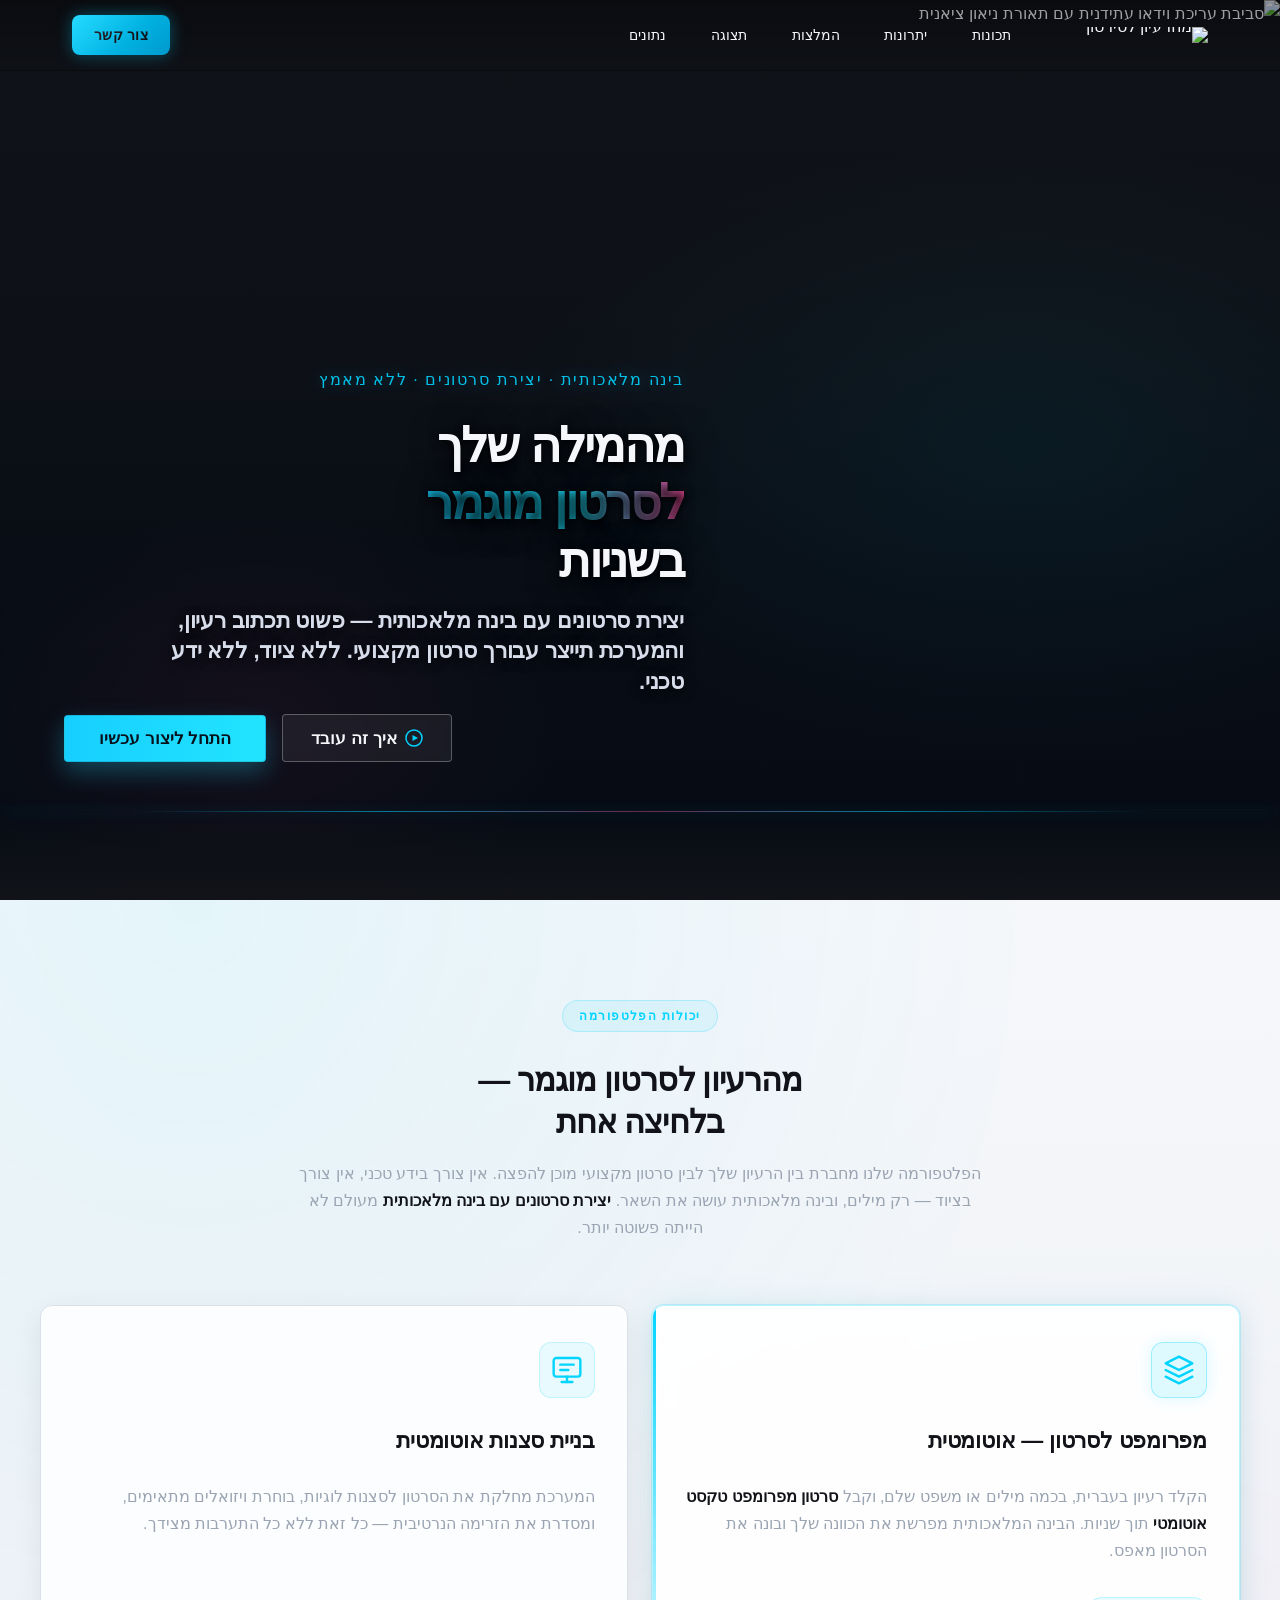
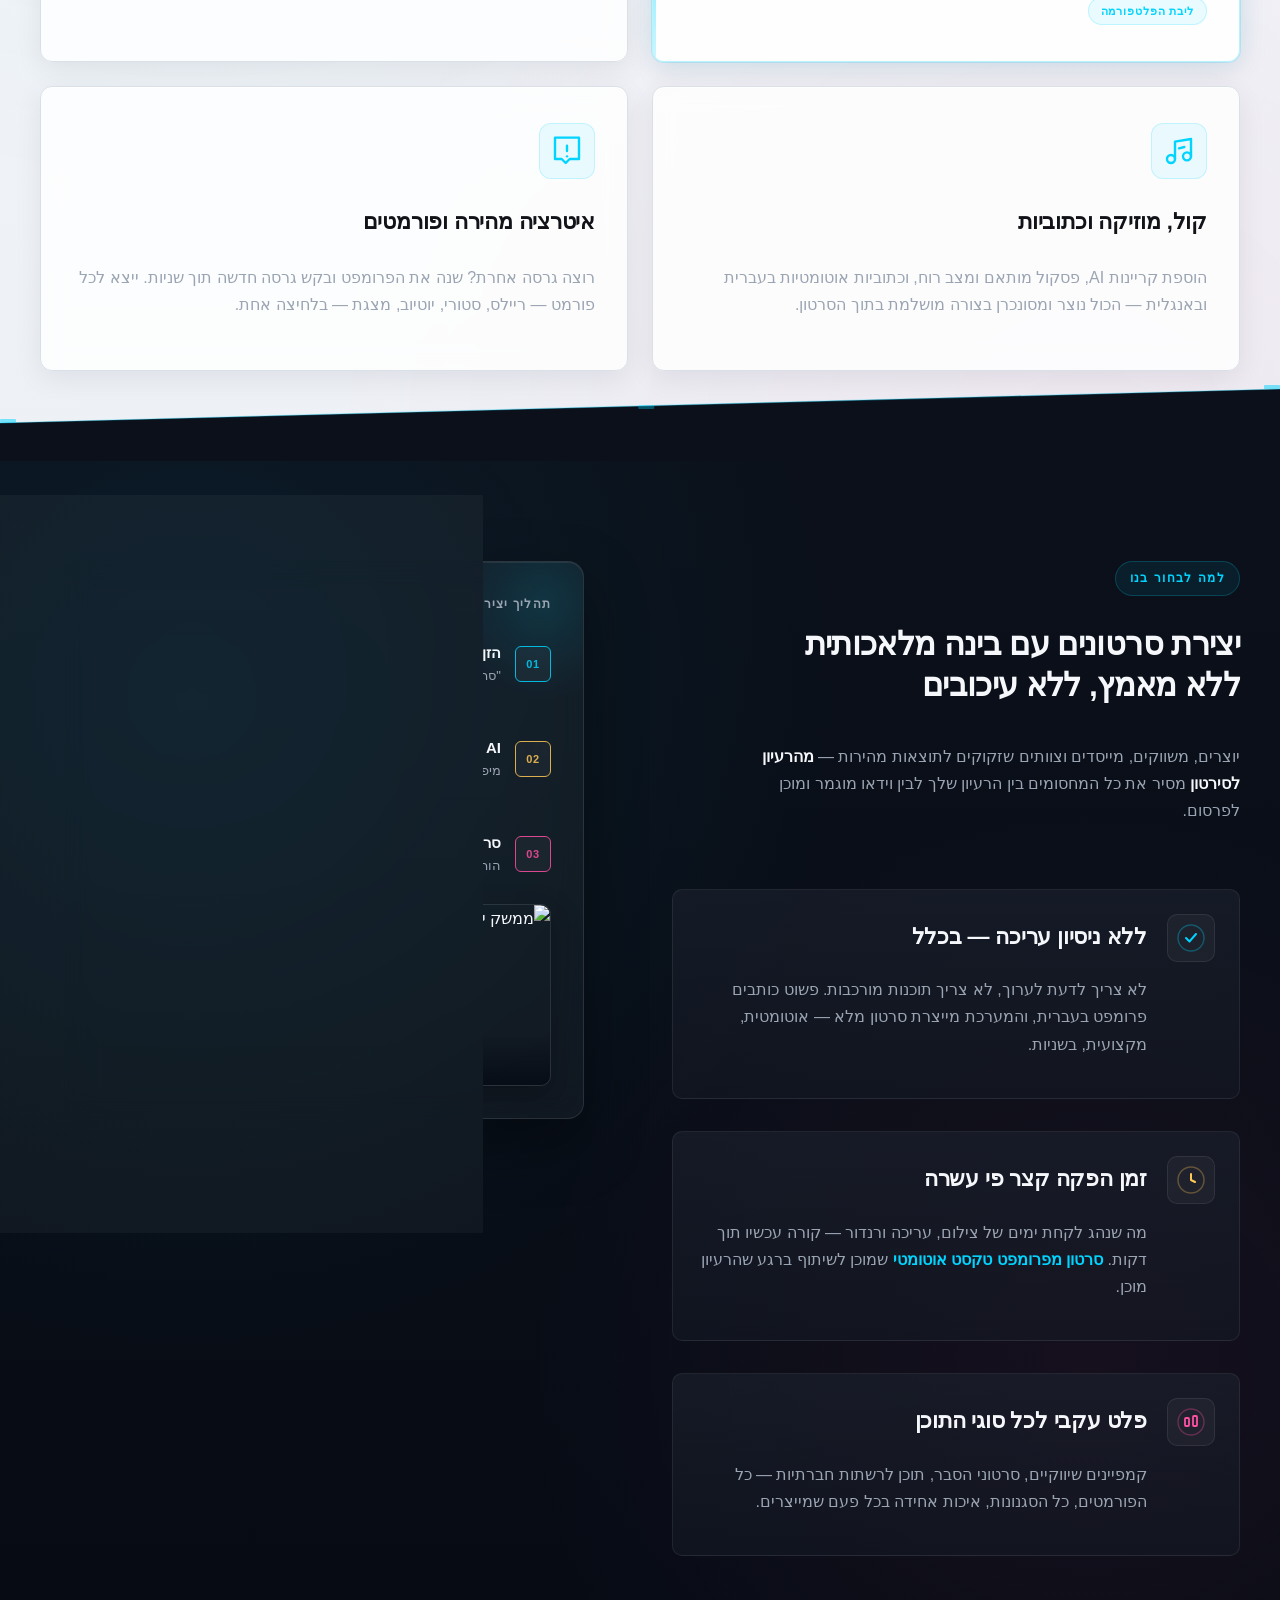
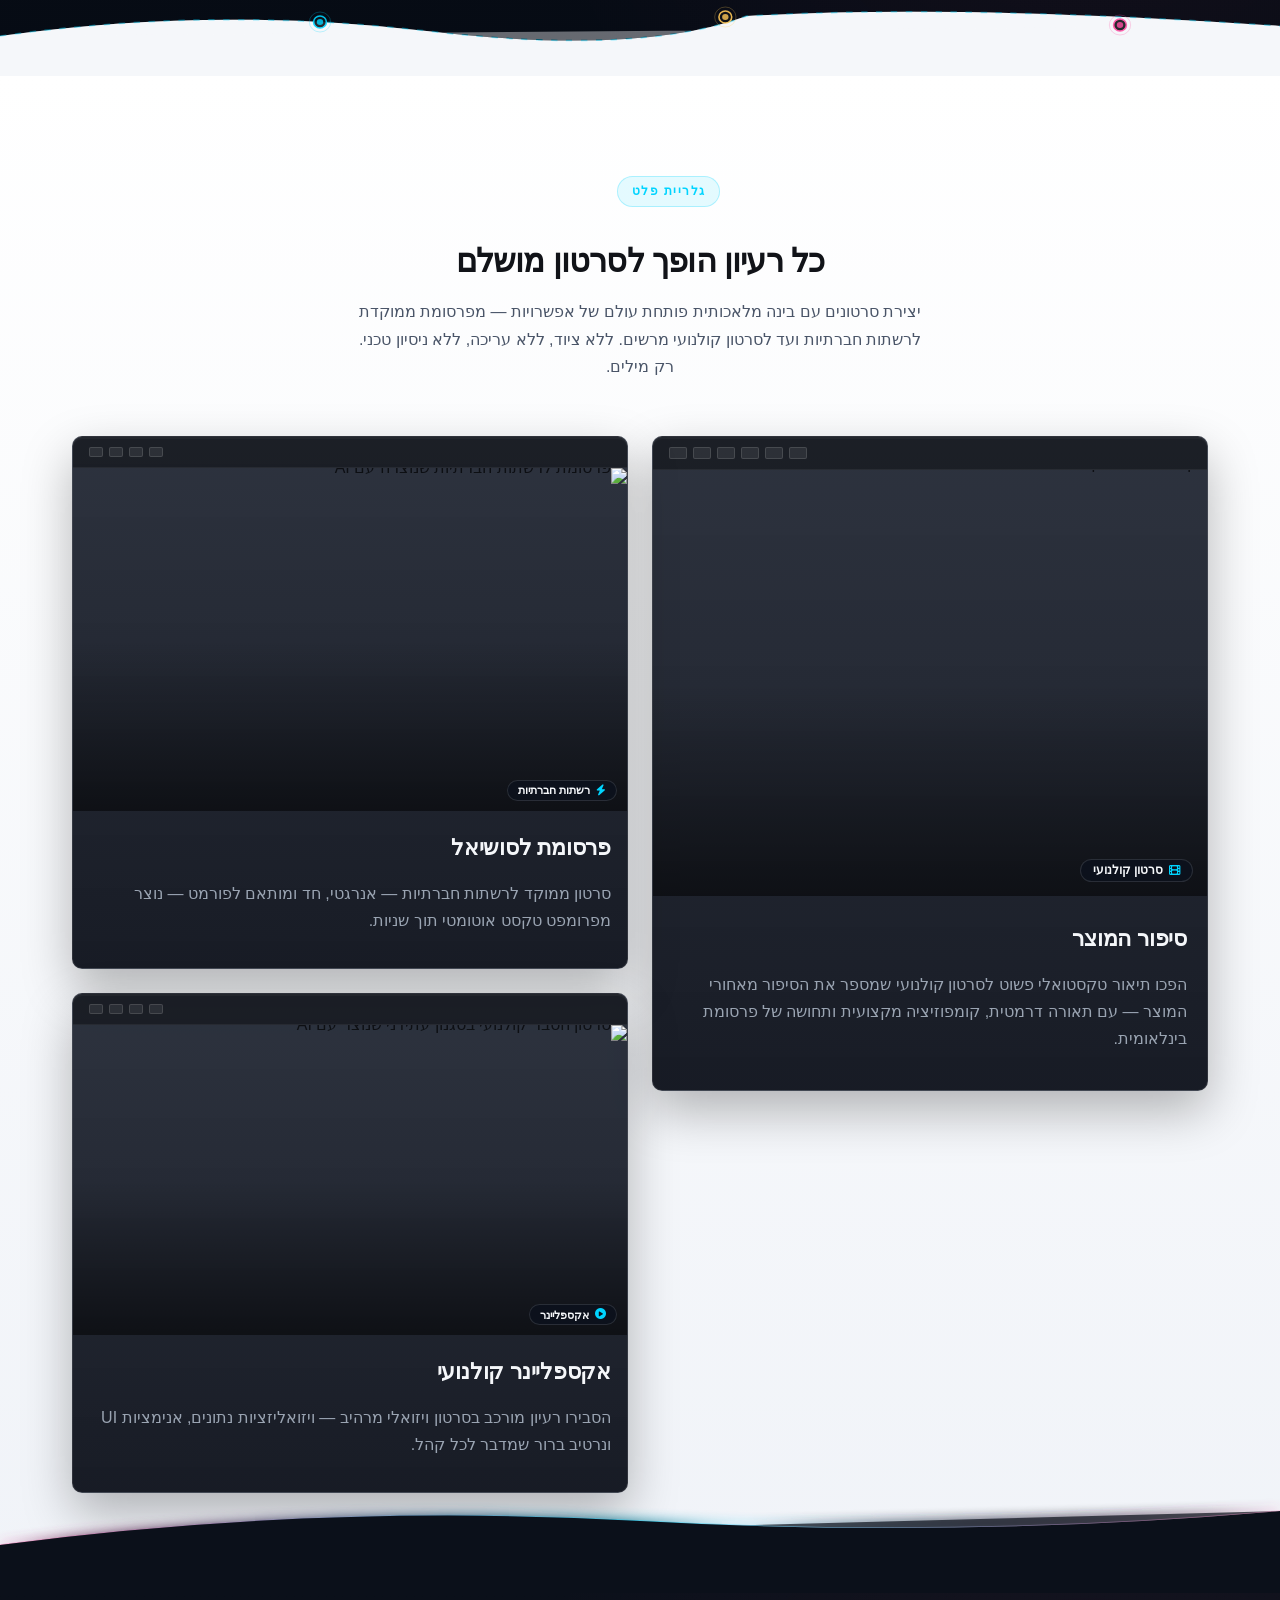
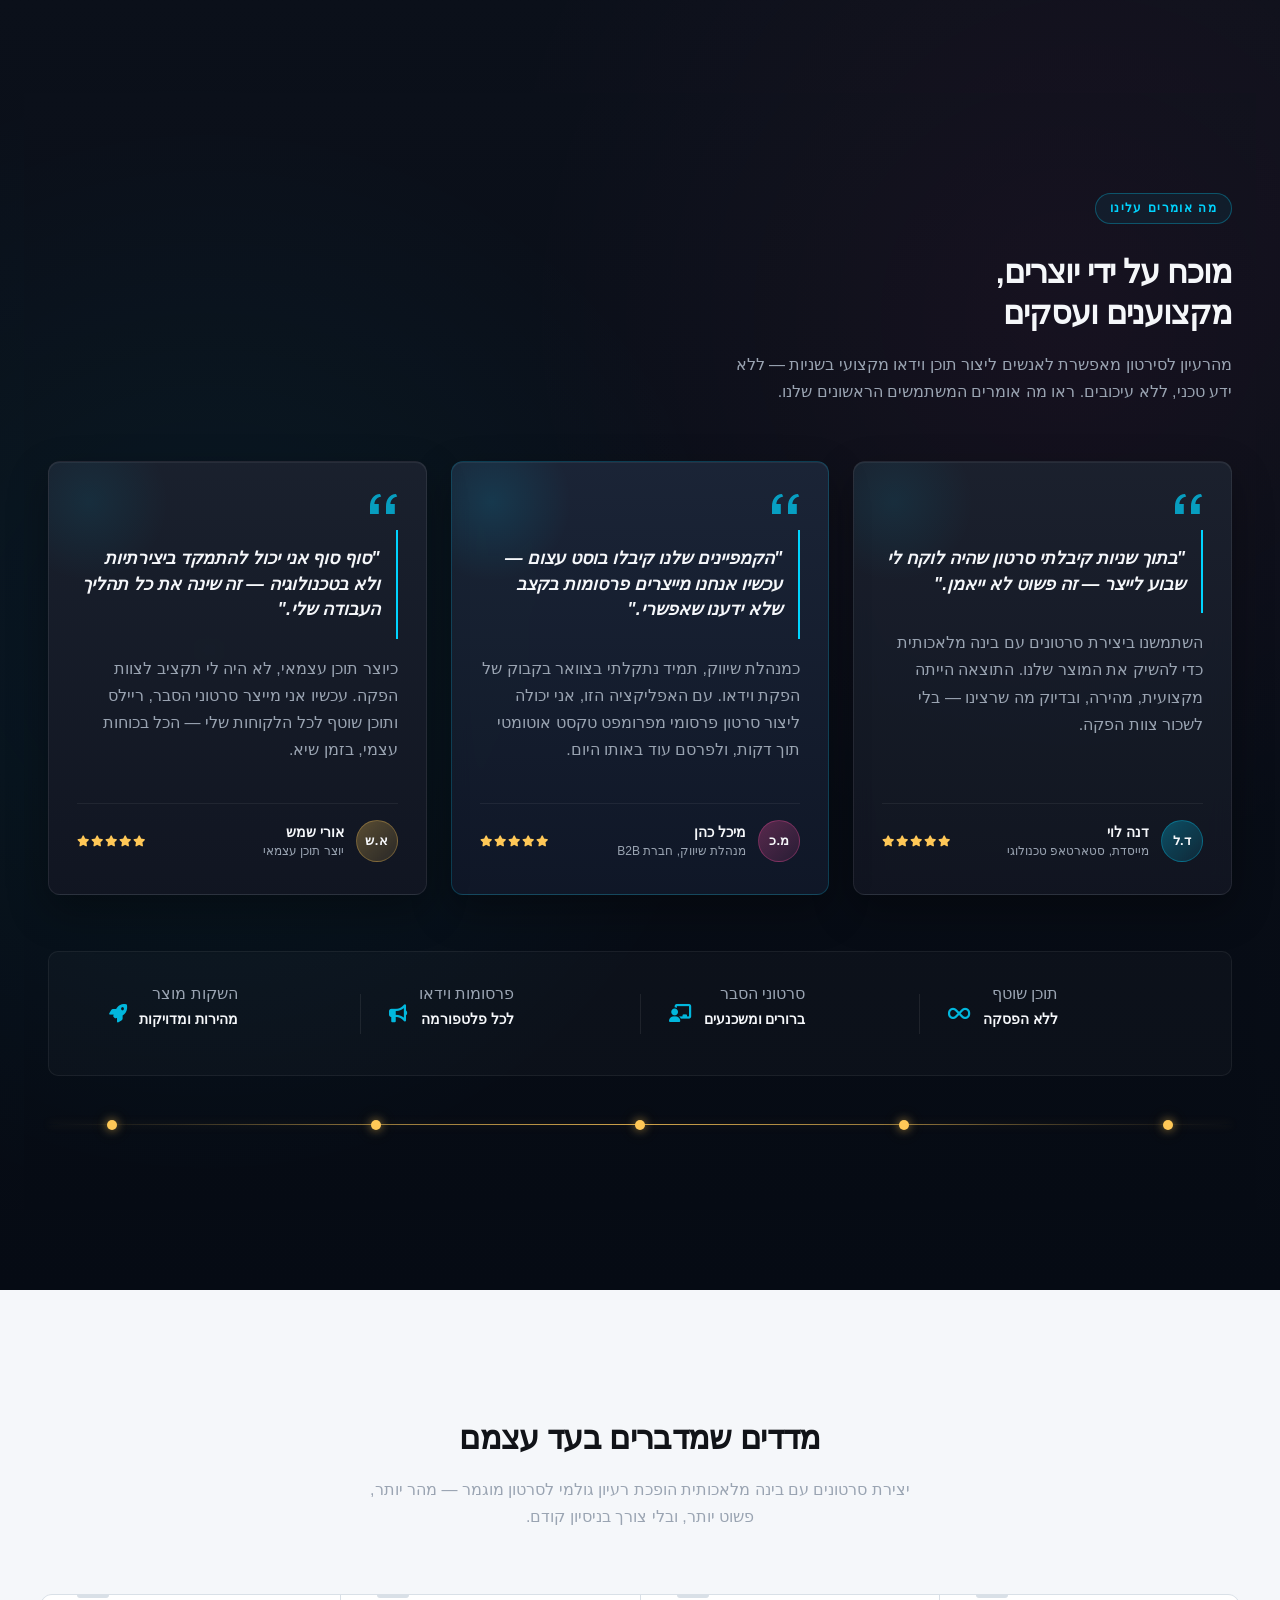
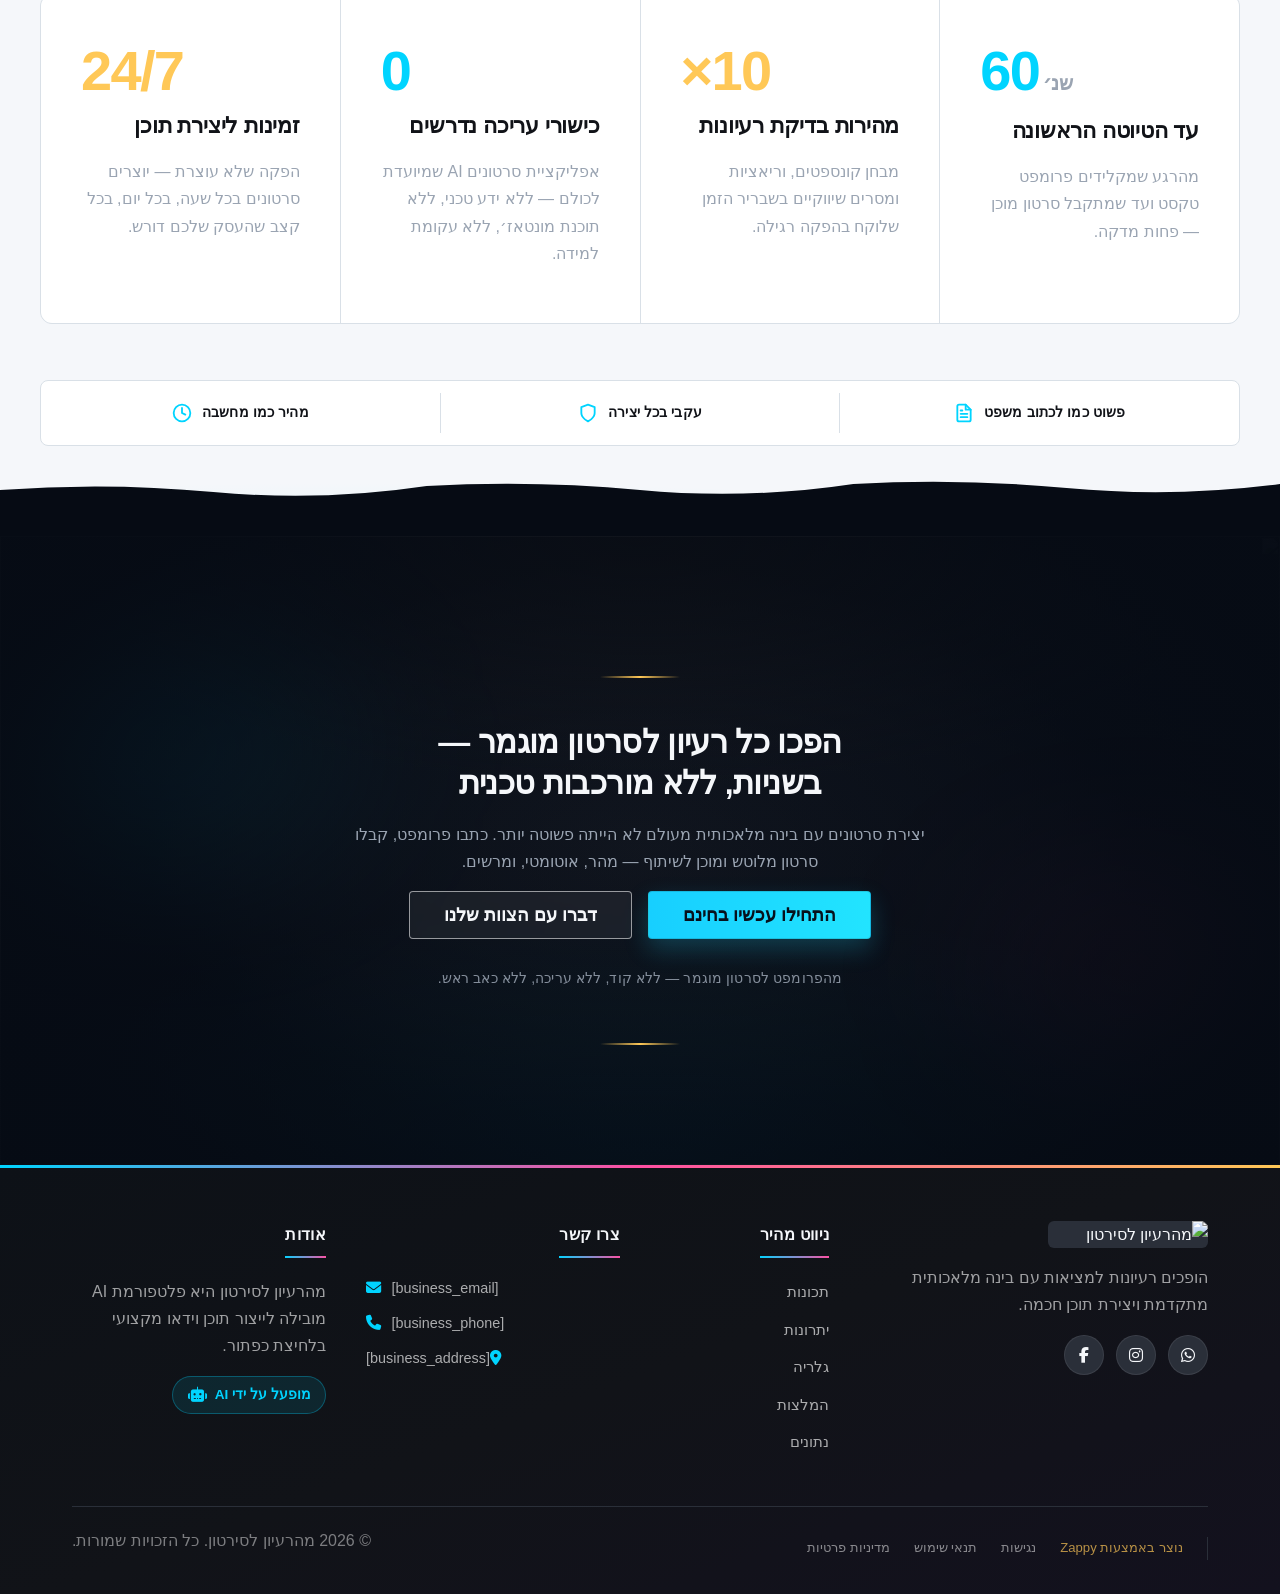
==== commit 41c10eee: "Background sync: Progressive GitHub Sync" ====
--- a/index.html
+++ b/index.html
@@ -839,7 +839,7 @@
     <div class="index-features-grid">
 
       <!-- Card 1 — Emphasized (spans wider glow) -->
-      <article class="index-feature-card index-feature-card--accent">
+      <article class="index-feature-card index-feature-card--accent" id="zappy-section-2">
         <div class="index-feature-card-icon-wrap">
           <svg data-element-type="icon" data-icon-type="svg" xmlns="http://www.w3.org/2000/svg" width="32" height="32" viewbox="0 0 24 24" fill="none" stroke="currentColor" stroke-width="1.8" stroke-linecap="round" stroke-linejoin="round" aria-hidden="true"><path d="M12 2L2 7l10 5 10-5-10-5z"></path><path d="M2 17l10 5 10-5"></path><path d="M2 12l10 5 10-5"></path></svg>
         </div>
@@ -851,7 +851,7 @@
       </article>
 
       <!-- Card 2 -->
-      <article class="index-feature-card">
+      <article class="index-feature-card" id="zappy-section-3">
         <div class="index-feature-card-icon-wrap">
           <svg data-element-type="icon" data-icon-type="svg" xmlns="http://www.w3.org/2000/svg" width="32" height="32" viewbox="0 0 24 24" fill="none" stroke="currentColor" stroke-width="1.8" stroke-linecap="round" stroke-linejoin="round" aria-hidden="true"><rect x="2" y="3" width="20" height="14" rx="2"></rect><path d="M8 21h8"></path><path d="M12 17v4"></path><path d="M7 8h10"></path><path d="M7 12h6"></path></svg>
         </div>
@@ -862,7 +862,7 @@
       </article>
 
       <!-- Card 3 -->
-      <article class="index-feature-card">
+      <article class="index-feature-card" id="zappy-section-4">
         <div class="index-feature-card-icon-wrap">
           <svg data-element-type="icon" data-icon-type="svg" xmlns="http://www.w3.org/2000/svg" width="32" height="32" viewbox="0 0 24 24" fill="none" stroke="currentColor" stroke-width="1.8" stroke-linecap="round" stroke-linejoin="round" aria-hidden="true"><path d="M9 18V5l12-2v13"></path><circle cx="6" cy="18" r="3"></circle><circle cx="18" cy="16" r="3"></circle><path d="M12 10l4-1"></path></svg>
         </div>
@@ -873,7 +873,7 @@
       </article>
 
       <!-- Card 4 -->
-      <article class="index-feature-card">
+      <article class="index-feature-card" id="zappy-section-5">
         <div class="index-feature-card-icon-wrap">
           <svg data-element-type="icon" data-icon-type="svg" xmlns="http://www.w3.org/2000/svg" width="32" height="32" viewbox="0 0 24 24" fill="none" stroke="currentColor" stroke-width="1.8" stroke-linecap="round" stroke-linejoin="round" aria-hidden="true"><path d="M21 2H3v16h5l3 3 3-3h7V2z"></path><path d="M12 8v4"></path><path d="M12 16h.01"></path></svg>
         </div>
@@ -1080,7 +1080,7 @@
     </div>
 
     <!-- Asymmetrical Gallery -->
-    <div class="showcase-gallery zappy-preserve-css-grid" id="zappy-auto-grid-1773841852072-zen7wm" data-zappy-auto-grid="true" data-zappy-grid-align="start" data-original-item-width="556" data-original-gap="24px" style="display: grid; grid-template-columns: 556px 556px;"><article class="showcase-frame showcase-frame--large">
+    <div class="showcase-gallery zappy-preserve-css-grid" id="zappy-auto-grid-1773841852072-zen7wm" data-zappy-auto-grid="true" data-zappy-grid-align="start" data-original-item-width="556" data-original-gap="24px" style="display: grid; grid-template-columns: 556px 556px;"><article class="showcase-frame showcase-frame--large" id="zappy-section-8">
         <div class="frame-inner">
           <div class="frame-filmstrip">
             <span></span><span></span><span></span><span></span><span></span><span></span>
@@ -1100,7 +1100,7 @@
         </div>
       </article><div class="showcase-stack" style="">
 
-        <article class="showcase-frame showcase-frame--small">
+        <article class="showcase-frame showcase-frame--small" id="zappy-section-9">
           <div class="frame-inner">
             <div class="frame-filmstrip frame-filmstrip--sm">
               <span></span><span></span><span></span><span></span>
@@ -1120,7 +1120,7 @@
           </div>
         </article>
 
-        <article class="showcase-frame showcase-frame--small">
+        <article class="showcase-frame showcase-frame--small" id="zappy-section-10">
           <div class="frame-inner">
             <div class="frame-filmstrip frame-filmstrip--sm">
               <span></span><span></span><span></span><span></span>
@@ -1167,7 +1167,7 @@
 </section>
 
 <section id="testimonials" class="index-testimonials-section" data-layout-spec="בית-testimonials" dir="rtl">
-  <div class="index-testimonials-section .its-container">
+  <div class="index-testimonials-section .its-container" id="zappy-section-12">
 
     <!-- Intro Block -->
     <div class="its-intro">
@@ -1180,7 +1180,7 @@
     <div class="its-grid">
 
       <!-- Card 1: Founder -->
-      <article class="its-card">
+      <article class="its-card" id="zappy-section-13">
         <div class="its-card-glow"></div>
         <div class="its-quote-mark">
           <svg data-element-type="icon" data-icon-type="svg" width="28" height="20" viewbox="0 0 28 20" fill="none" xmlns="http://www.w3.org/2000/svg" aria-hidden="true">
@@ -1204,7 +1204,7 @@
       </article>
 
       <!-- Card 2: Marketer -->
-      <article class="its-card its-card--accent">
+      <article class="its-card its-card--accent" id="zappy-section-14">
         <div class="its-card-glow its-card-glow--secondary"></div>
         <div class="its-quote-mark">
           <svg data-element-type="icon" data-icon-type="svg" width="28" height="20" viewbox="0 0 28 20" fill="none" xmlns="http://www.w3.org/2000/svg" aria-hidden="true">
@@ -1228,7 +1228,7 @@
       </article>
 
       <!-- Card 3: Creator -->
-      <article class="its-card">
+      <article class="its-card" id="zappy-section-15">
         <div class="its-card-glow"></div>
         <div class="its-quote-mark">
           <svg data-element-type="icon" data-icon-type="svg" width="28" height="20" viewbox="0 0 28 20" fill="none" xmlns="http://www.w3.org/2000/svg" aria-hidden="true">
@@ -1292,7 +1292,7 @@
   </div>
 </section>
 
-<section class="index-stats-section" data-layout-spec="בית-stats" dir="rtl">
+<section class="index-stats-section" data-layout-spec="בית-stats" dir="rtl" id="zappy-section-16">
   <div class="stats-container">
 
     <!-- Section Header -->
@@ -1304,25 +1304,25 @@
     <!-- Four Stat Cards Grid -->
     <div class="stats-grid">
 
-      <article class="stat-card">
+      <article class="stat-card" id="zappy-section-17">
         <div class="stat-number"><span class="stat-value cyan">60</span><span class="stat-unit">שנ׳</span></div>
         <h3 class="stat-label">עד הטיוטה הראשונה</h3>
         <p class="stat-desc">מהרגע שמקלידים פרומפט טקסט ועד שמתקבל סרטון מוכן — פחות מדקה.</p>
       </article>
 
-      <article class="stat-card">
+      <article class="stat-card" id="zappy-section-18">
         <div class="stat-number"><span class="stat-value gold">10×</span></div>
         <h3 class="stat-label">מהירות בדיקת רעיונות</h3>
         <p class="stat-desc">מבחן קונספטים, וריאציות ומסרים שיווקיים בשבריר הזמן שלוקח בהפקה רגילה.</p>
       </article>
 
-      <article class="stat-card">
+      <article class="stat-card" id="zappy-section-19">
         <div class="stat-number"><span class="stat-value cyan">0</span></div>
         <h3 class="stat-label">כישורי עריכה נדרשים</h3>
         <p class="stat-desc">אפליקציית סרטונים AI שמיועדת לכולם — ללא ידע טכני, ללא תוכנת מונטאז׳, ללא עקומת למידה.</p>
       </article>
 
-      <article class="stat-card">
+      <article class="stat-card" id="zappy-section-20">
         <div class="stat-number"><span class="stat-value gold">24/7</span></div>
         <h3 class="stat-label">זמינות ליצירת תוכן</h3>
         <p class="stat-desc">הפקה שלא עוצרת — יוצרים סרטונים בכל שעה, בכל יום, בכל קצב שהעסק שלכם דורש.</p>
